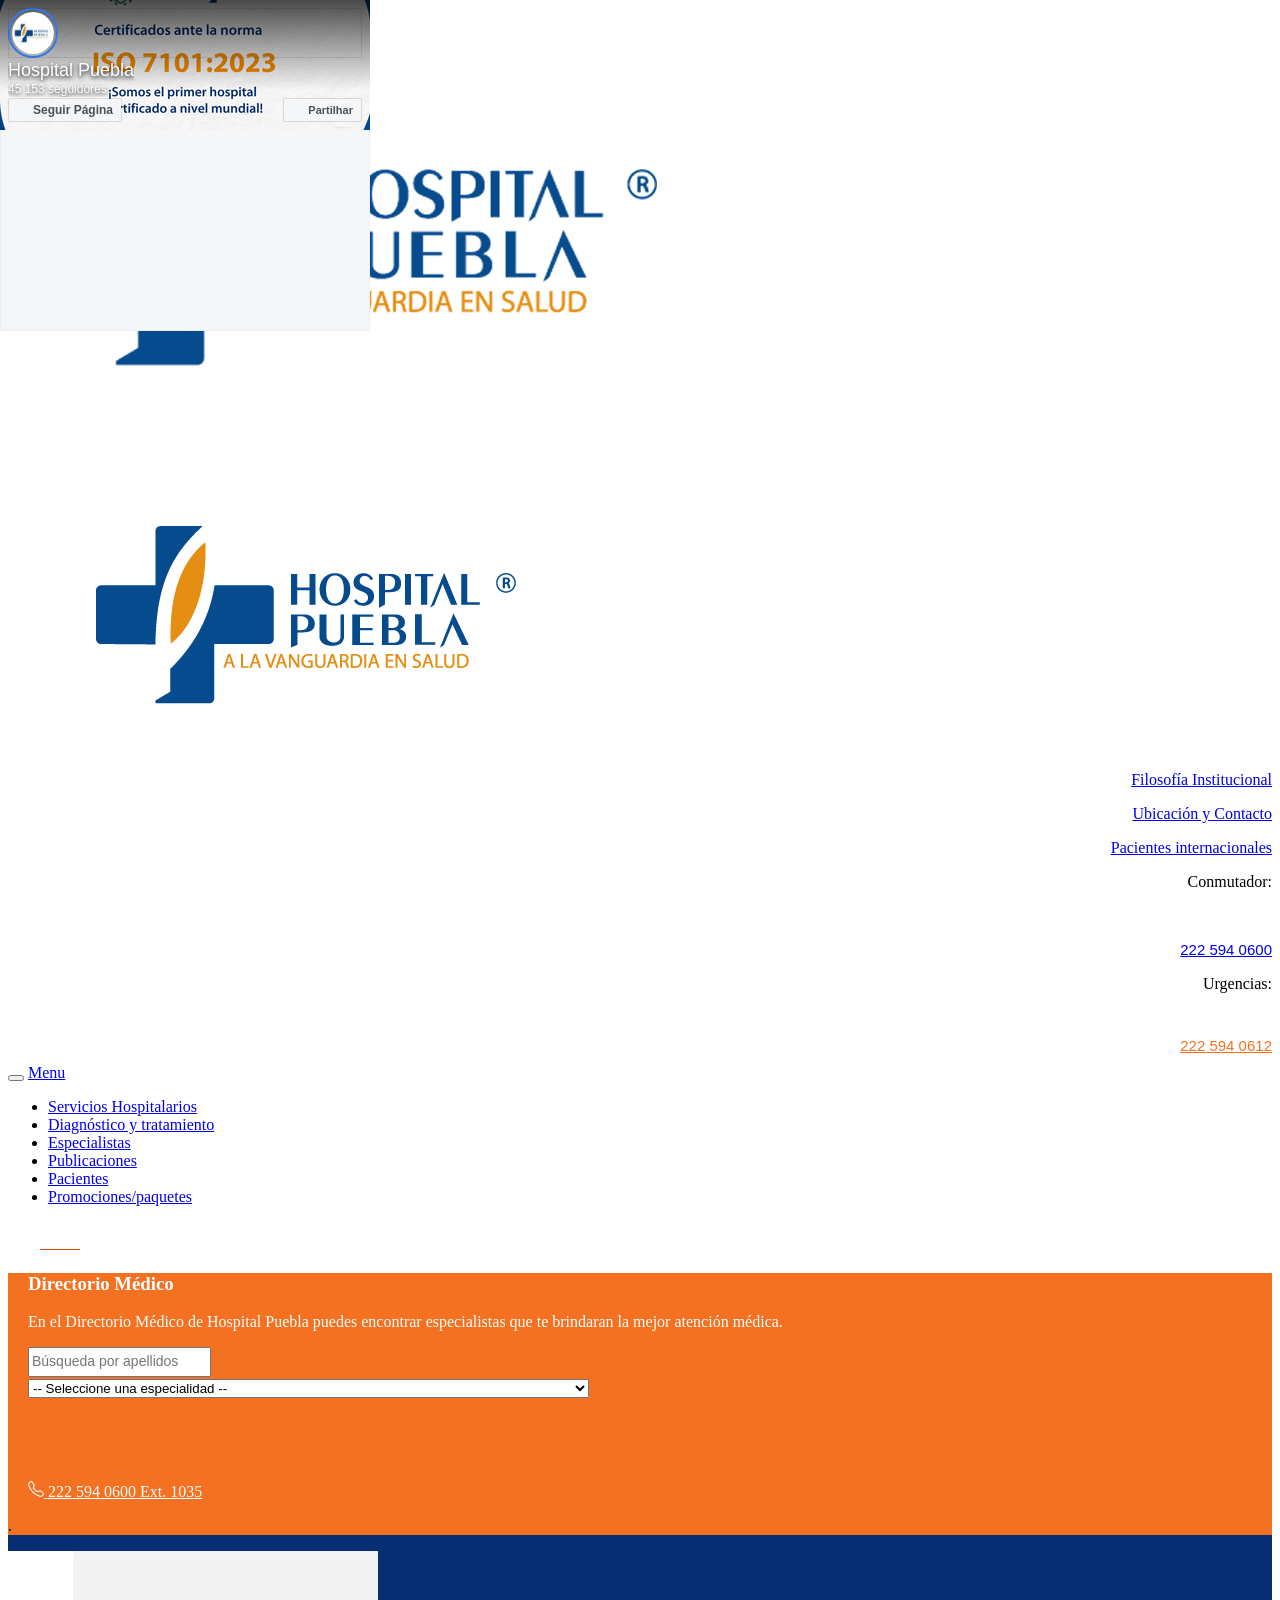
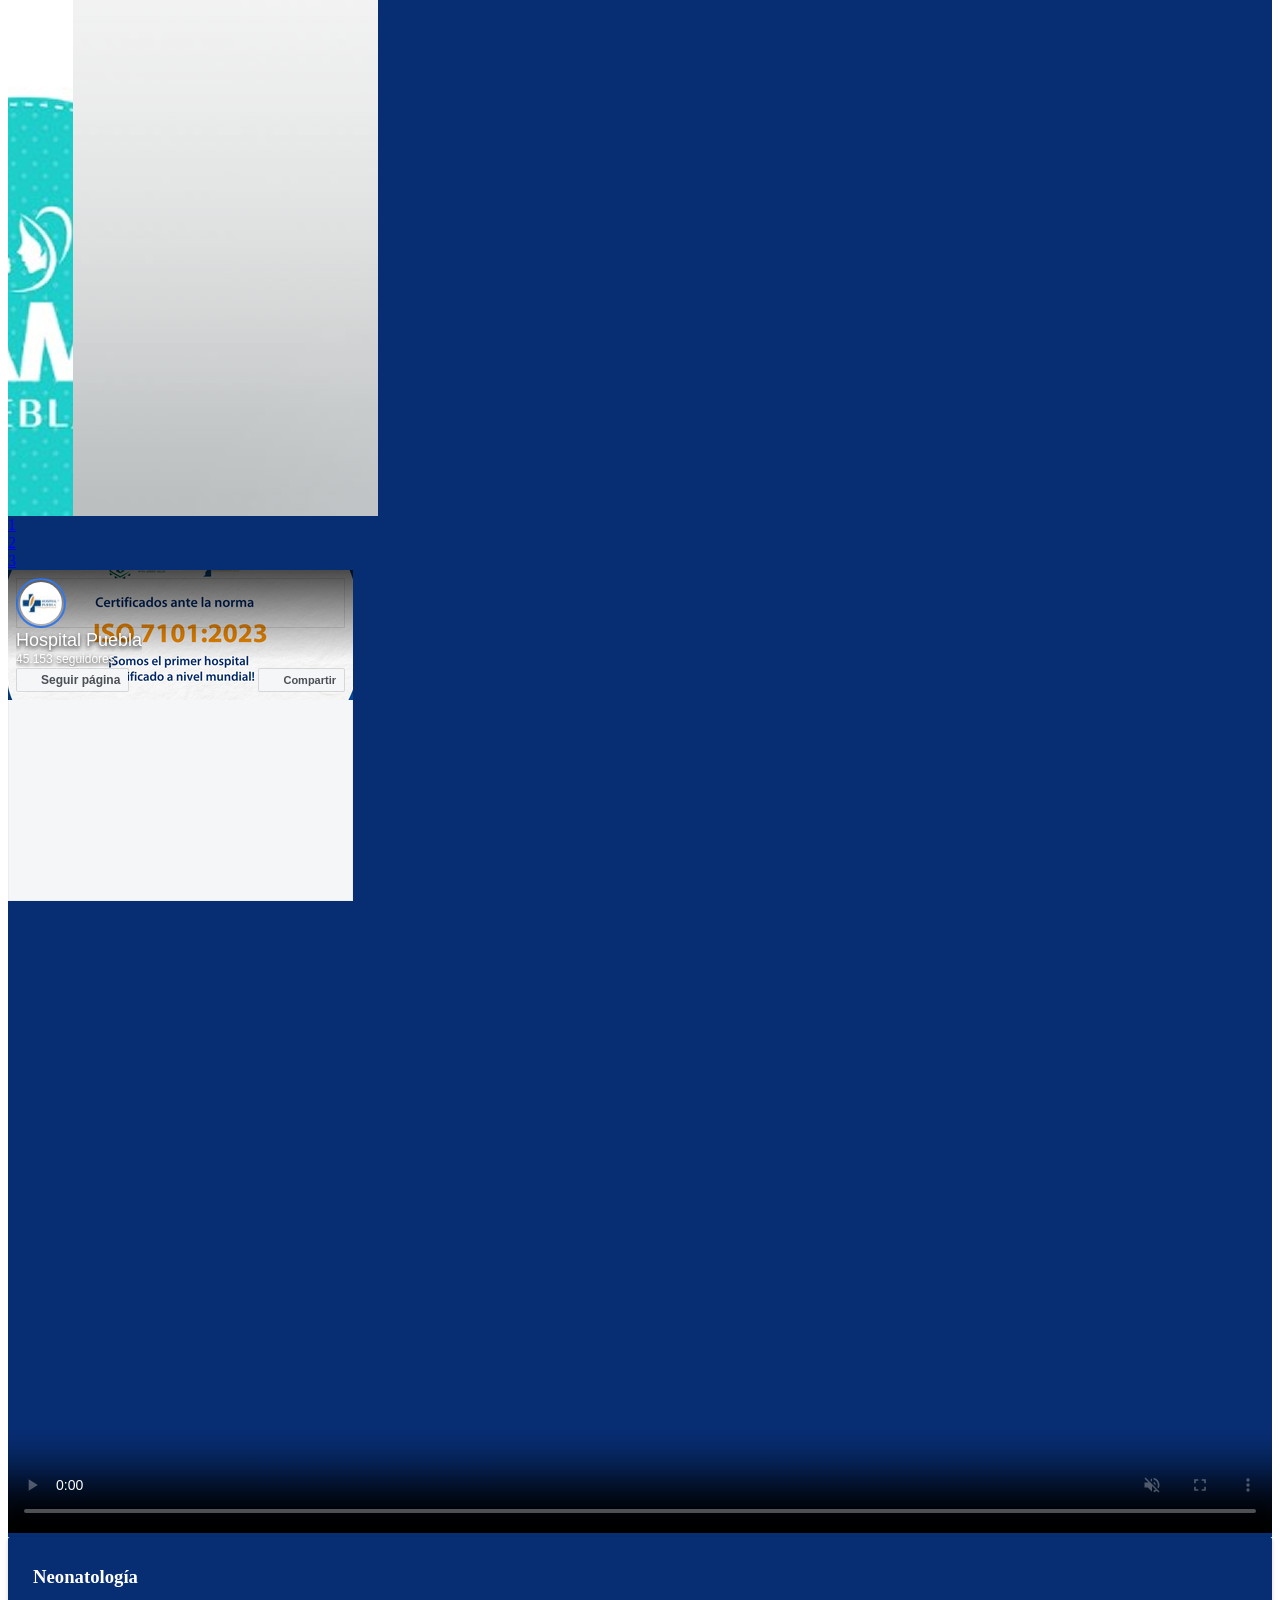
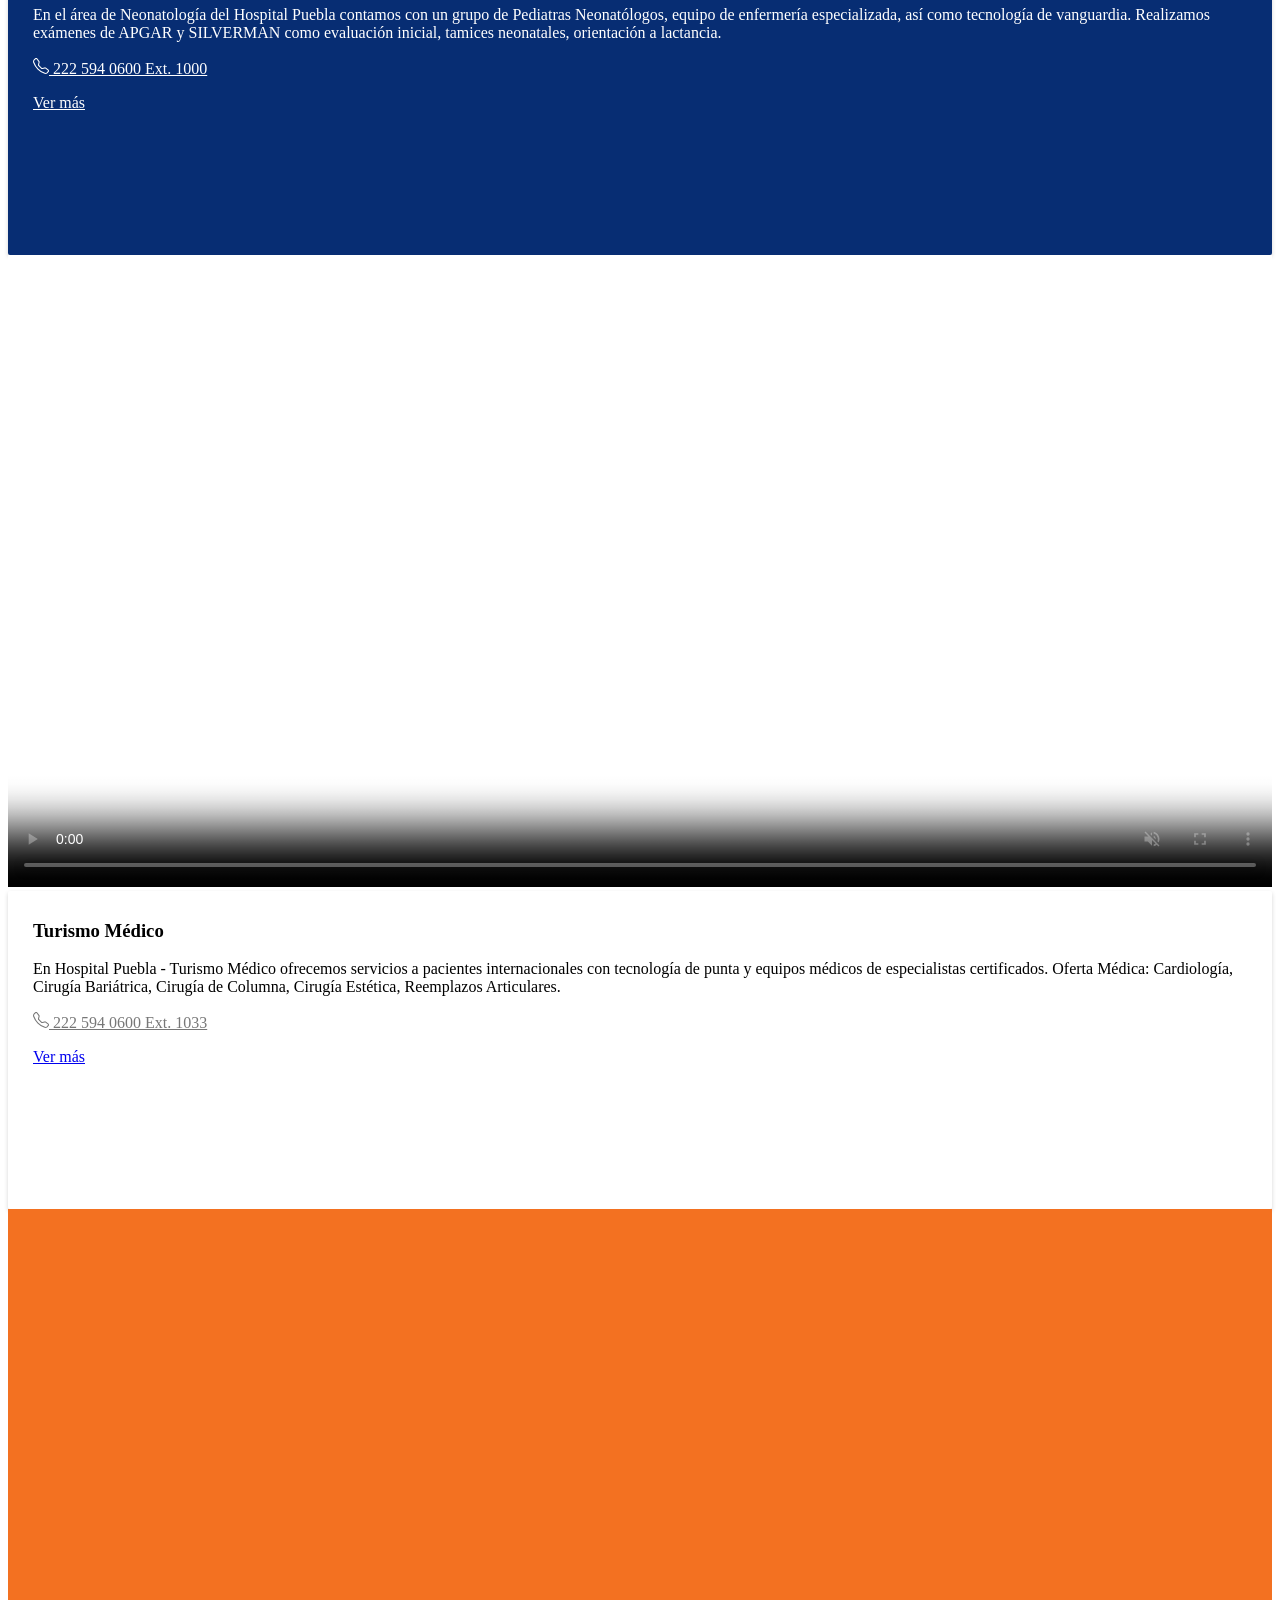
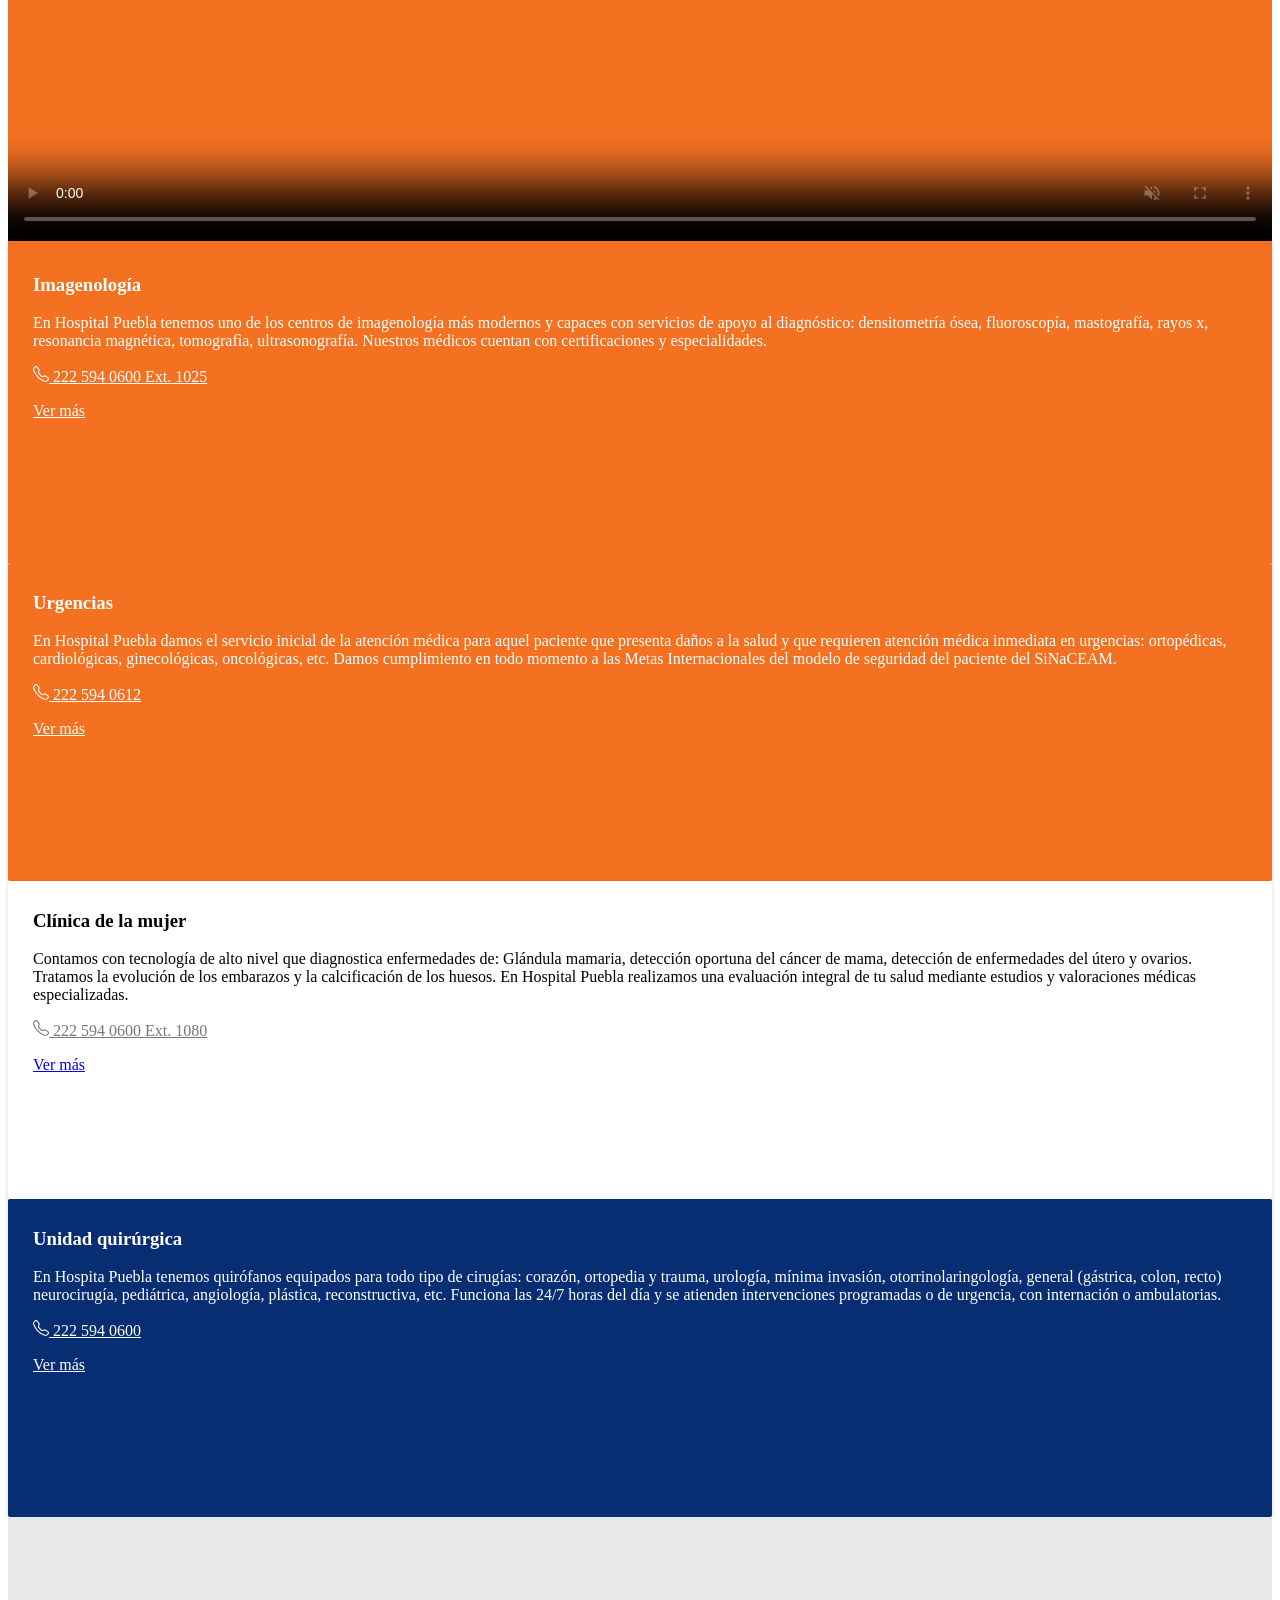
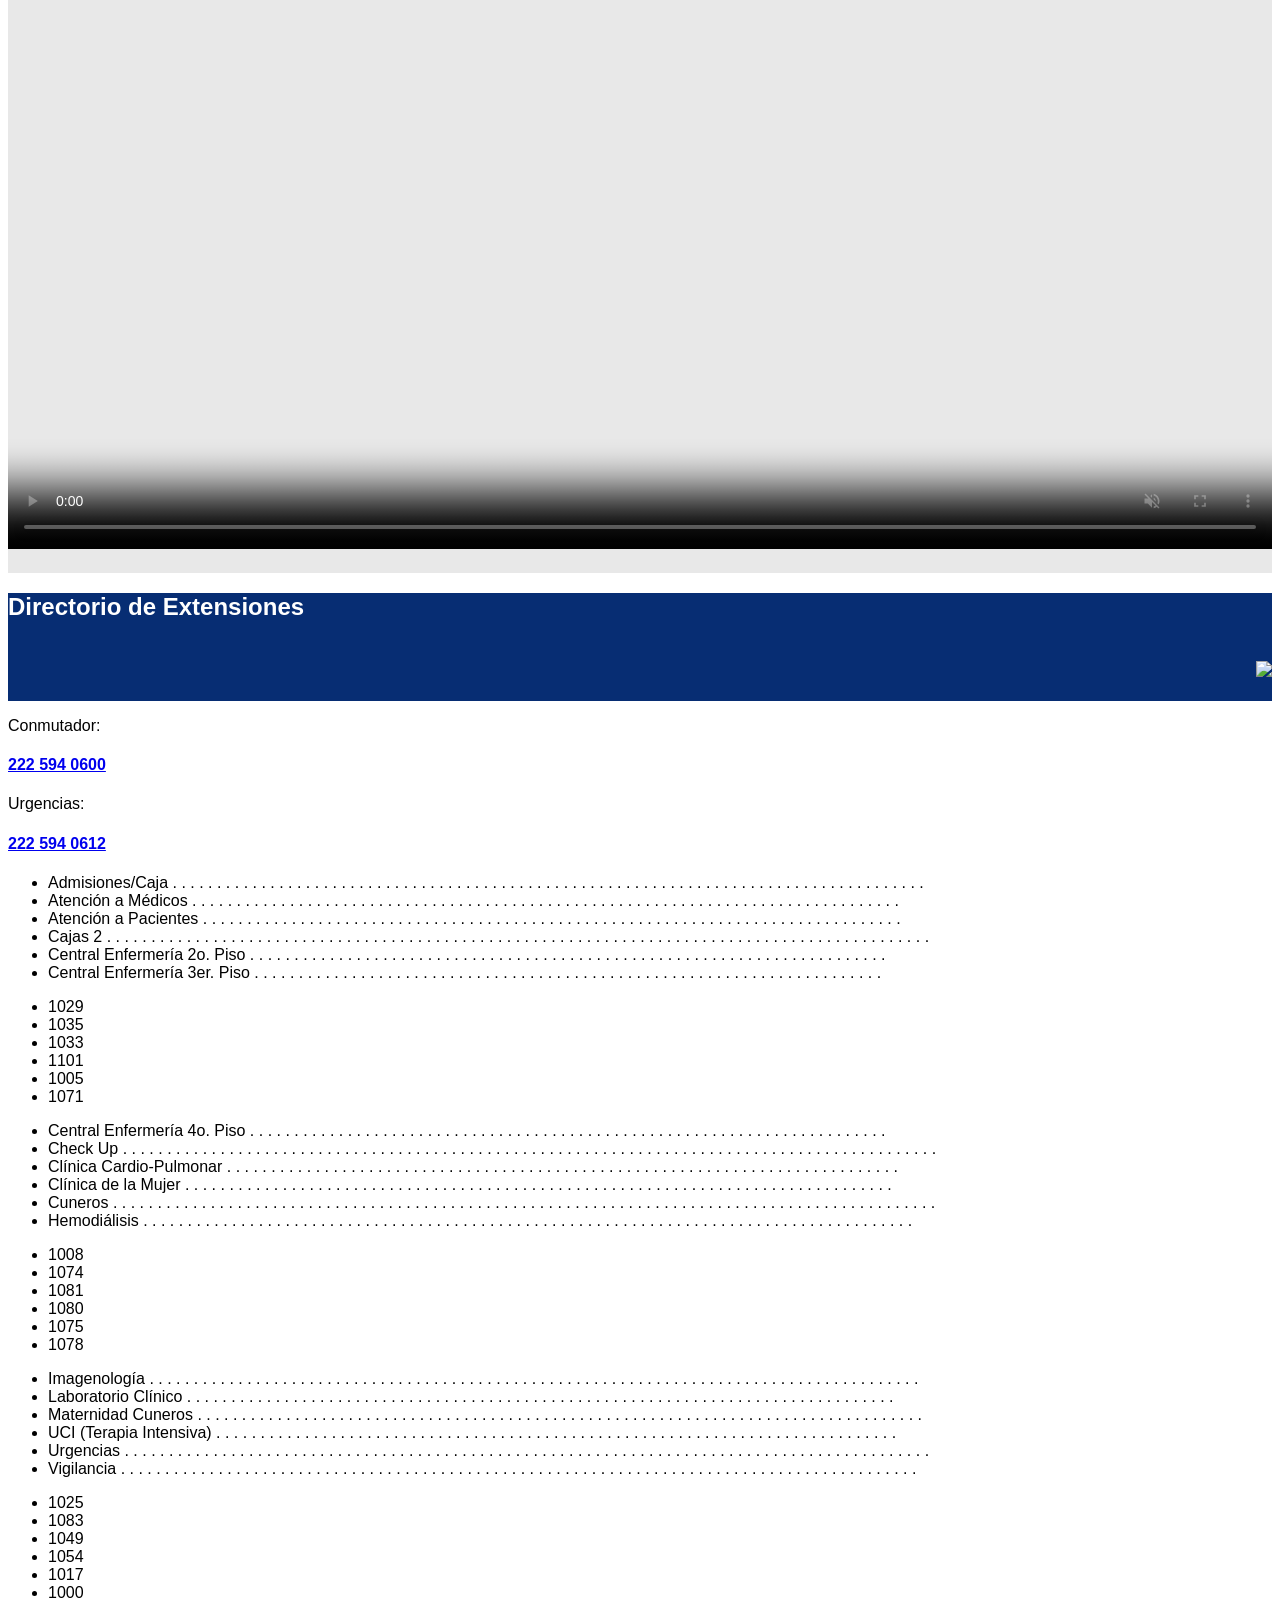
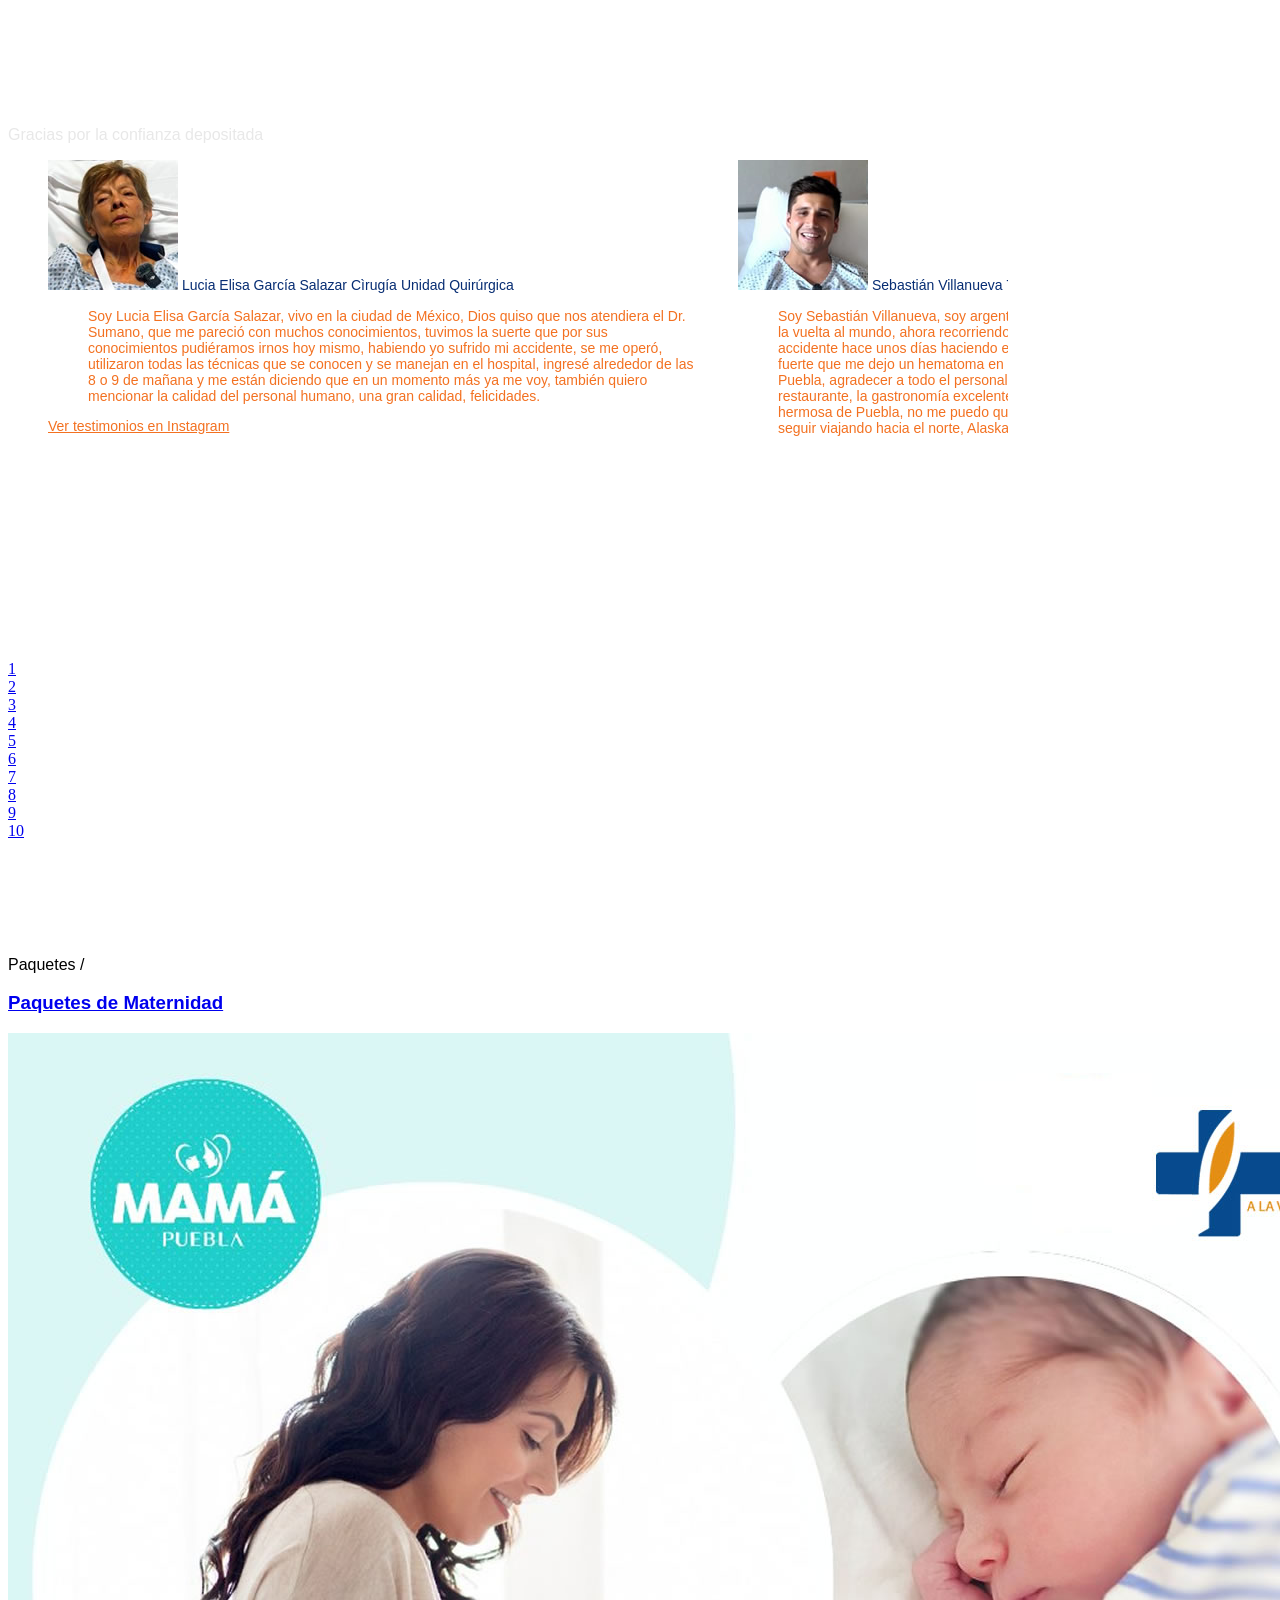
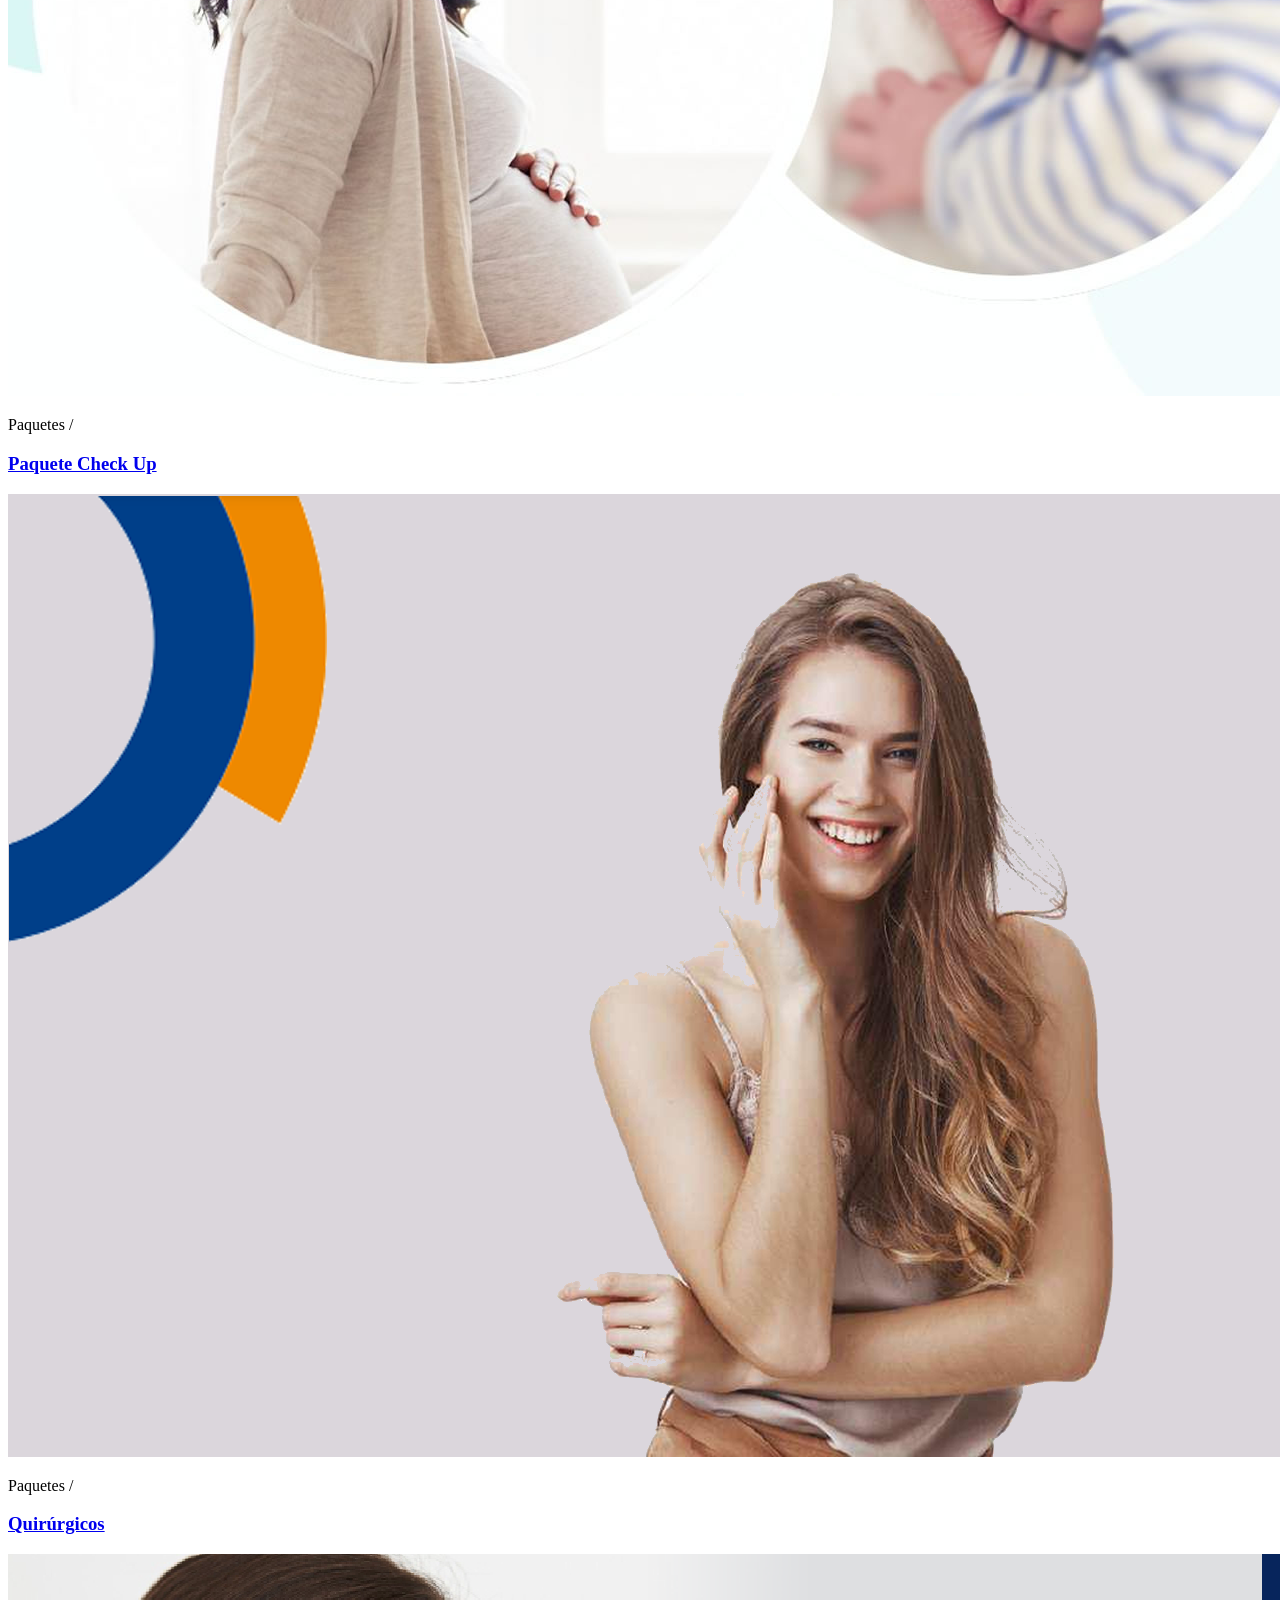
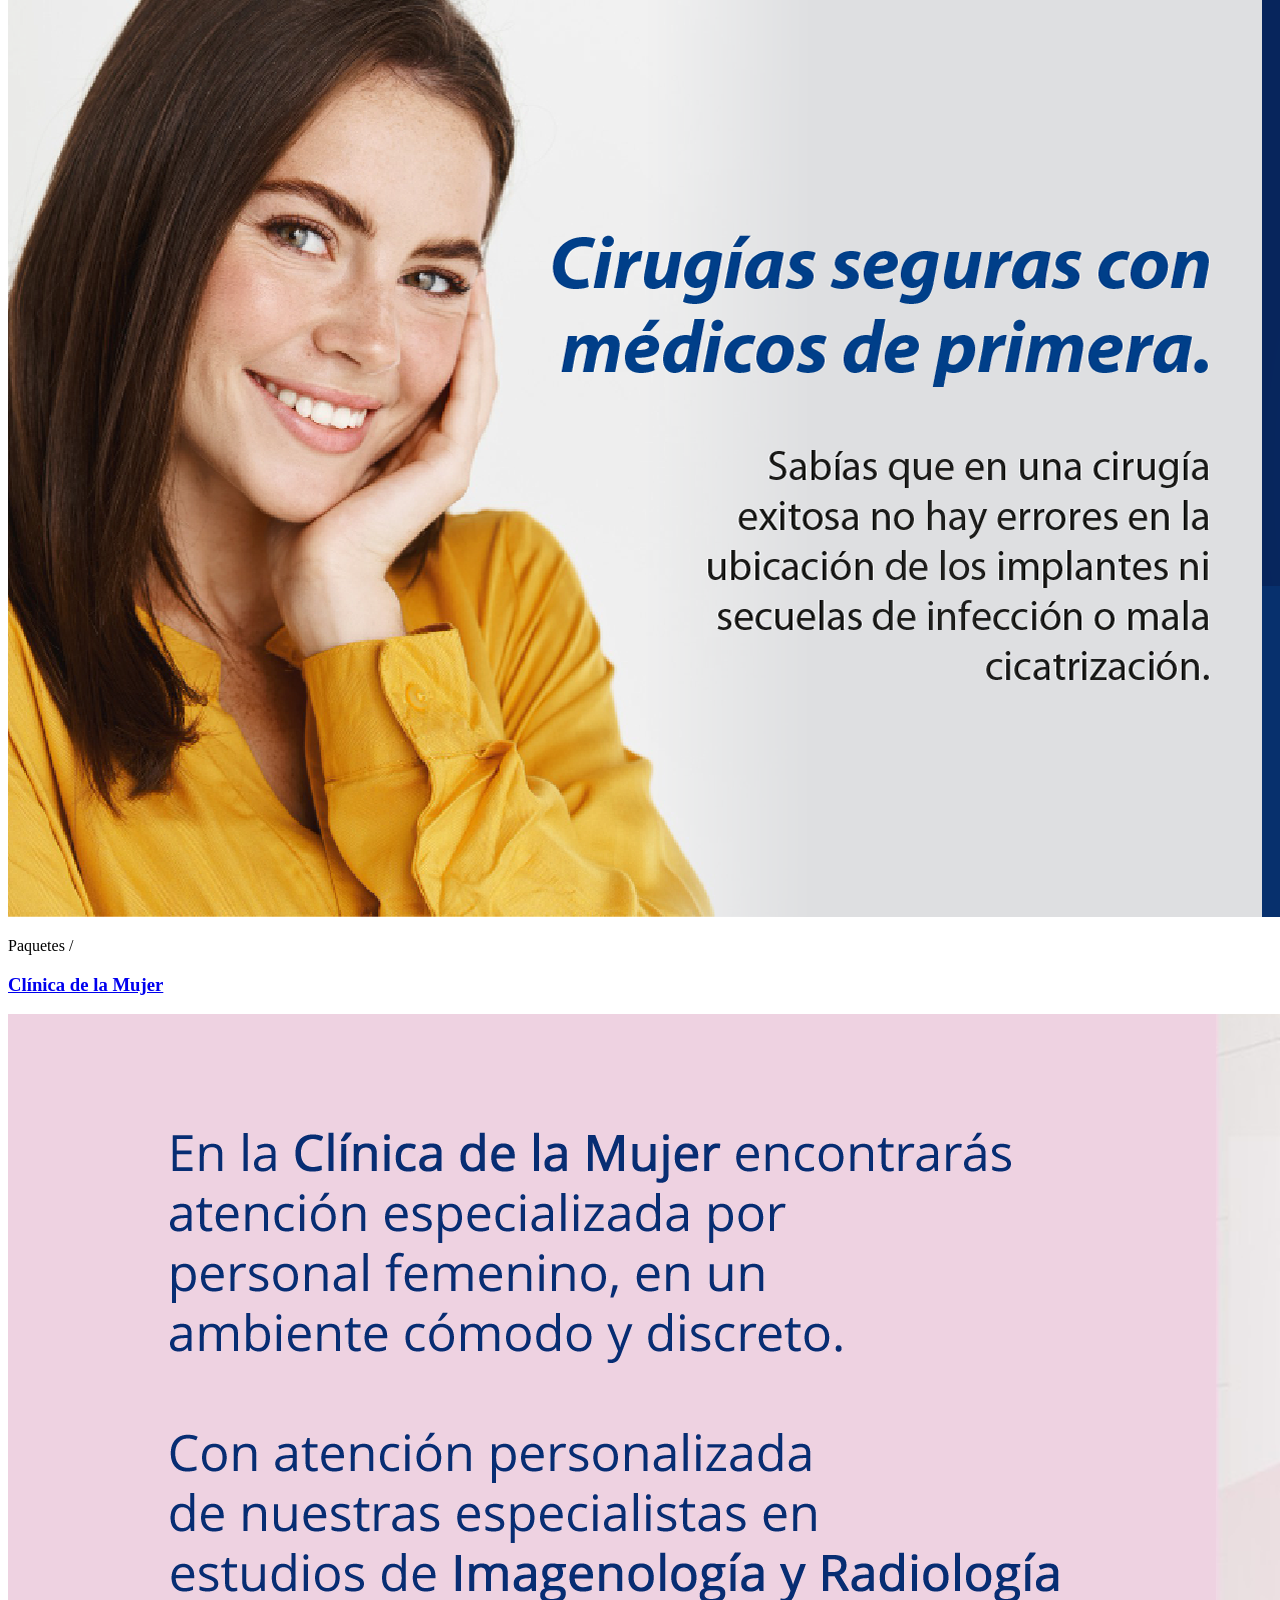
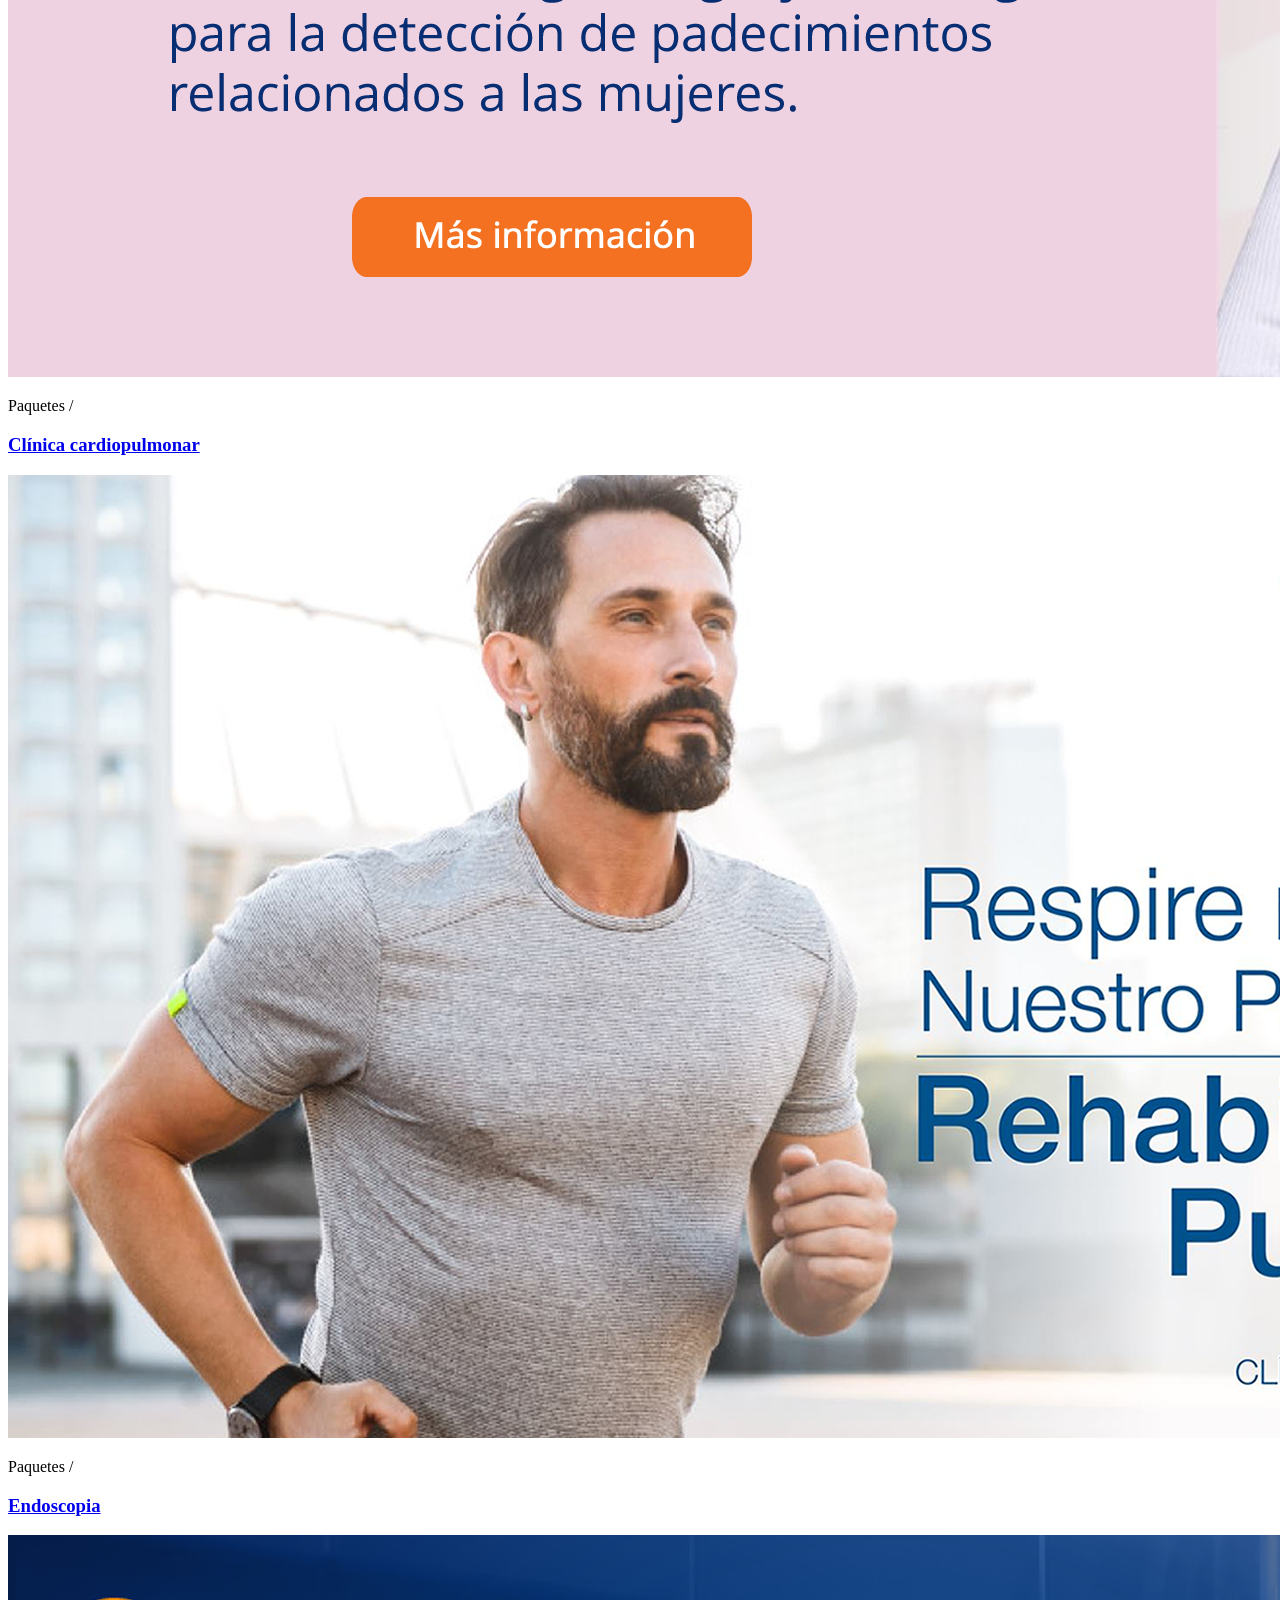
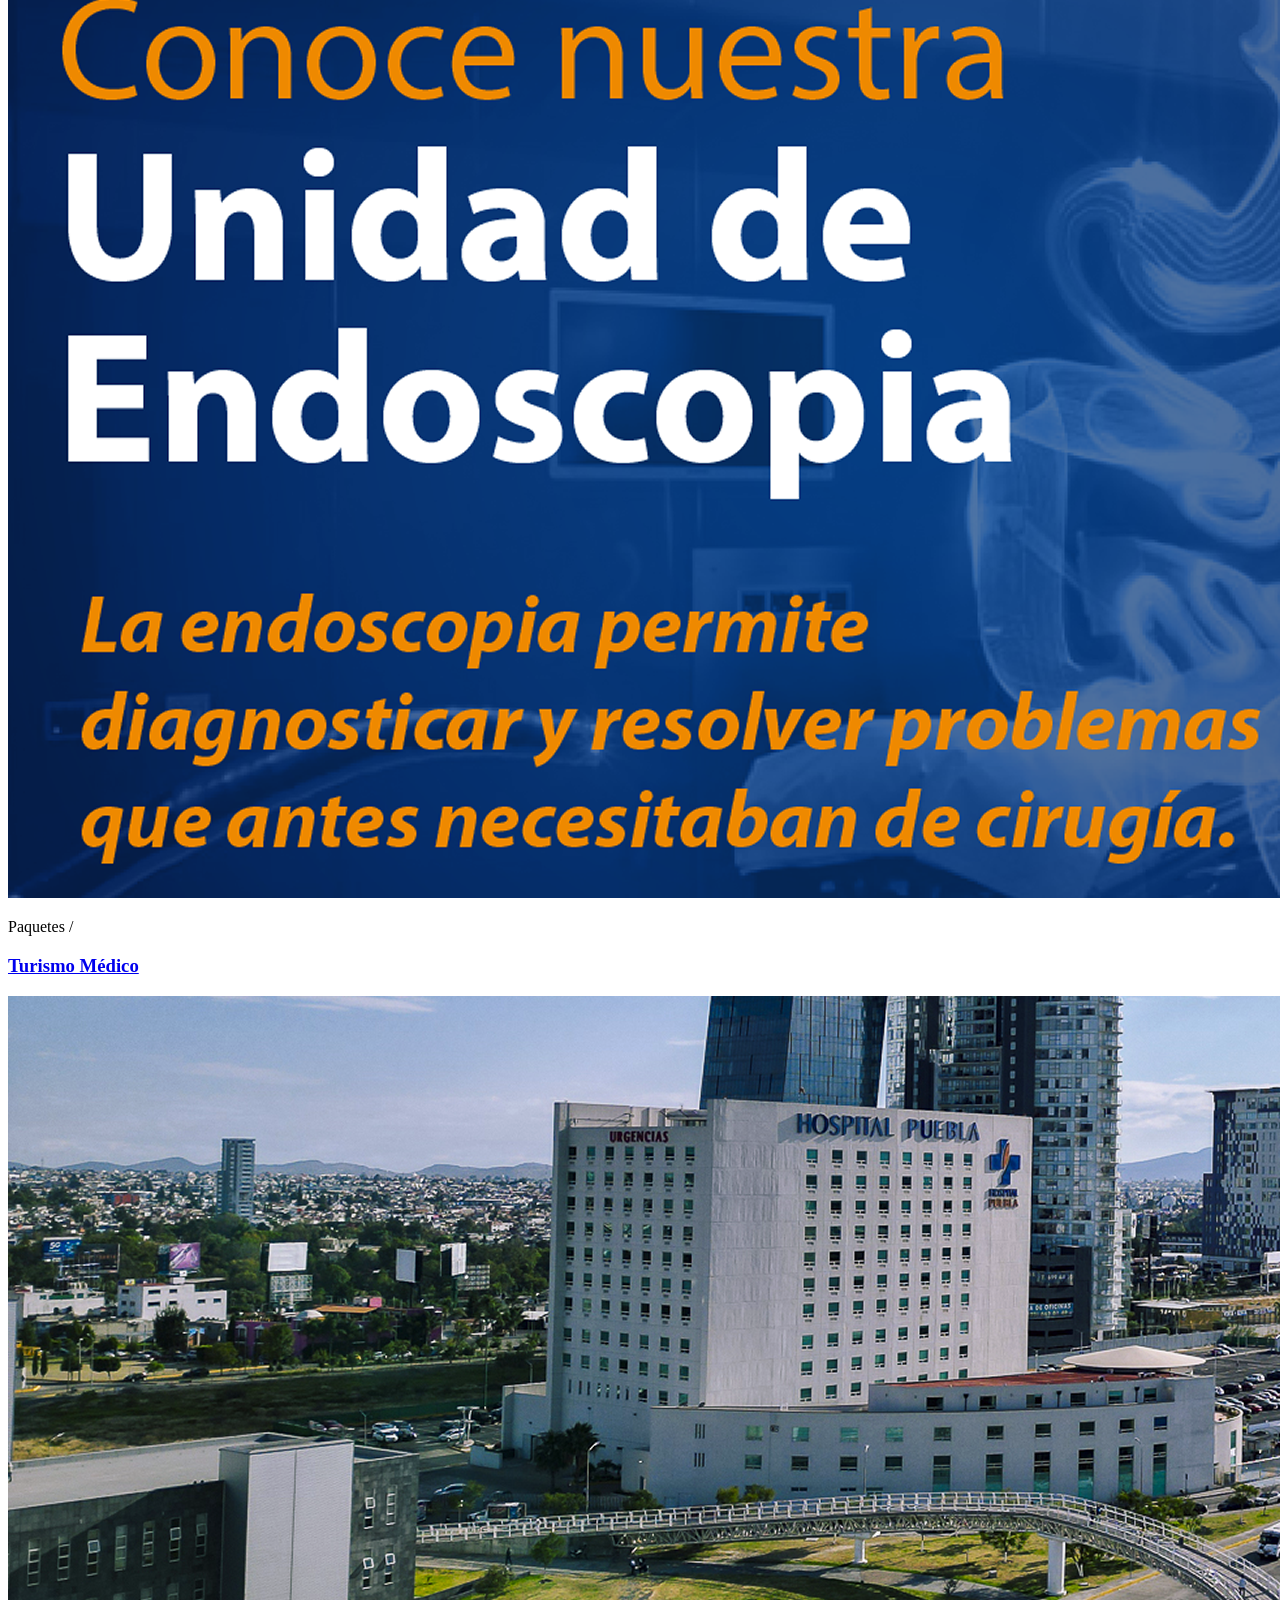
==== index.html @ 160c7dd6 "Improvement at index.html" ====
<!DOCTYPE html>
<!-- saved from url=(0034)https://www.hospitalpuebla.com.mx/ -->
<html lang="en"
	class=" js cssanimations csstransforms csstransforms3d csstransitions ua-windows_nt ua-windows_nt-10 ua-windows_nt-10-0 ua-chrome ua-chrome-141 ua-chrome-141-0 ua-chrome-141-0-0 ua-chrome-141-0-0-0 ua-desktop ua-desktop-windows ua-webkit ua-webkit-537 ua-webkit-537-36 js">

<head>
	<meta http-equiv="Content-Type" content="text/html; charset=UTF-8">
	<meta name="viewport" content="width=device-width, initial-scale=1">
	<title>Hospital Puebla - Atención Médica de Alta Especialidad en Puebla ::</title>
	<meta name="description"
		content="Somos un hospital de Alta Especialidad donde nuestro personal, infraestructura, equipamiento y procesos estàn alineados en el comprpomiso con la calidad, seguridad y derechos del paciente.">
	<meta name="keywords"
		content="hospital en México, mejores hospitales en México, hospital privado en puebla, urgencias 24/7, mejor hospital en puebla, atención médica especializada, hospital en puebla, servicios hospitalarios, servicios de diagnóstico, hospital puebla, parto, cesárea, parto humanizado, cardiología, oncología, pediatría, ginecología y obstetricia, traumatología, neurología, cirugía plástica, oftalmología, dermatología, odontología, chequeo anual, tomografía, resonancia magnética">
	<meta name="revisit-after" content="15 days">
	<meta name="GOOGLEBOT" content="index follow">
	<meta name="audience" content="all">
	<meta name="robots" content="all">
	<meta name="Spiders" content="all">
	<meta name="distribution" content="Global">
	<meta name="rating" content="General">
	<meta property="og:title" content="Hospital Puebla Vanguardia en salud">
	<meta property="og:description" content="El mejor Hospital Privado del centro del País">
	<meta property="og:url" content="https://www.hospitalpuebla.com.mx">
	<meta property="og:image" content="https://www.hospitalpuebla.com.mx/logo_hospitalpuebla.jpg">
	<meta property="og:image:type" content="image/png">
	<meta property="og:image:width" content="400">
	<meta property="og:image:height" content="400">


	<link rel="shortcut icon" type="image/x-icon" href="https://www.hospitalpuebla.com.mx/favicon.png">

	<link rel="preload" href="https://www.hospitalpuebla.com.mx/css/master.css" as="style">
	<link rel="stylesheet" href="https://www.hospitalpuebla.com.mx/css/master.css"
		onerror="this.onerror=null;this.href='./hospital_files/master.css';">

	<link rel="preload" href="https://www.hospitalpuebla.com.mx/css/theme.css" as="style">
	<link rel="stylesheet" href="https://www.hospitalpuebla.com.mx/css/theme.css"
		onerror="this.onerror=null;this.href='./hospital_files/theme.css';">

	<link rel="preload" href="https://www.hospitalpuebla.com.mx/css/iview.css" as="style">
	<link rel="stylesheet" href="https://www.hospitalpuebla.com.mx/css/iview.css"
		onerror="this.onerror=null;this.href='./hospital_files/iview.css';">

	<link rel="preload" href="https://www.hospitalpuebla.com.mx/css/style.css" as="style">
	<link rel="stylesheet" href="https://www.hospitalpuebla.com.mx/css/style.css"
		onerror="this.onerror=null;this.href='./hospital_files/style.css';">

	<link rel="preload" href="https://www.hospitalpuebla.com.mx/css/style_common.css" as="style">
	<link rel="stylesheet" href="https://www.hospitalpuebla.com.mx/css/style_common.css"
		onerror="this.onerror=null;this.href='./hospital_files/style_common.css';">

	<link rel="preload" href="https://www.hospitalpuebla.com.mx/css/style10.css" as="style">
	<link rel="stylesheet" href="https://www.hospitalpuebla.com.mx/css/style10.css"
		onerror="this.onerror=null;this.href='./hospital_files/style10.css';">

	<link rel="preload" href="https://www.hospitalpuebla.com.mx/css/popup-maternidad.css" as="style">
	<link rel="stylesheet" href="https://www.hospitalpuebla.com.mx/css/popup-maternidad.css"
		onerror="this.onerror=null;this.href='./hospital_files/popup-maternidad.css';">

	<link rel="preload" href="https://www.hospitalpuebla.com.mx/css/medical.css" as="style">
	<link rel="stylesheet" href="https://www.hospitalpuebla.com.mx/css/medical.css"
		onerror="this.onerror=null;this.href='./hospital_files/medical.css';">

	<link rel="preload" href="https://www.hospitalpuebla.com.mx/css/theme-adicional.css" as="style">
	<link rel="stylesheet" href="https://www.hospitalpuebla.com.mx/css/theme-adicional.css"
		onerror="this.onerror=null;this.href='./hospital_files/theme-adicional.css';">


	<script src="./Hospital Puebla - Atención Médica de Alta Especialidad en Puebla ___files/sdk.js.transferir" async=""
		crossorigin="anonymous"></script>
	<script src="https://www.youtube.com/iframe_api"></script>
	<script
		src="./Hospital Puebla - Atención Médica de Alta Especialidad en Puebla ___files/froogaloop2.min.js.transferir"></script>
	<script type="text/javascript"
		src="./Hospital Puebla - Atención Médica de Alta Especialidad en Puebla ___files/jquery-1.11.1.min.js.transferir"></script>
	<script
		src="./Hospital Puebla - Atención Médica de Alta Especialidad en Puebla ___files/jquery-migrate-1.2.1.js.transferir"></script>
	<script
		src="./Hospital Puebla - Atención Médica de Alta Especialidad en Puebla ___files/jquery-ui.min.js.transferir"></script>
	<script
		src="./Hospital Puebla - Atención Médica de Alta Especialidad en Puebla ___files/bootstrap-3.1.1.min.js.transferir"></script>
	<script
		src="./Hospital Puebla - Atención Médica de Alta Especialidad en Puebla ___files/modernizr.custom.js.transferir"></script>

	<!--  Scripts para lightbox video-->
	<script type="text/javascript"
		src="./Hospital Puebla - Atención Médica de Alta Especialidad en Puebla ___files/html5lightbox.js.transferir"></script>
	<script type="text/javascript">

		function hola(v) {



			var idvideo = v;







			if (idvideo == 2) {



				document.getElementById('video').src = "https://www.youtube.com/embed/aubIc5Oj52Y";



				document.getElementById('video').longdesc = "Estas son las diferencias entre las vacunas Covid-19 más adelantadas. 1.- Pfizer y BioNTech: con tecnología ARN, esta vacuna enseñará a las células del cuerpo a producir proteínas similares al SARS-CoV-2 para generar anticuerpos. Tiene un 95% de eficacia y la dosis costará 20 dólares, sin embargo, su almacenamiento requerirá temperaturas de -70 grados. 2.- Moderna: también cuenta con tecnología ARN y su efectividad llega al 94.5%, costará 15 dólares en EE.UU y será más cara en el extranjero. Su almacenamiento se logra a -20 grados. 3.- AstraZeneca y Oxford: La de AstraZeneca induce a las células a crear una proteína del coronavirus. Se hizo modificando un virus del chimpancé y tiene un promedio de eficacia del 70%. Es una de las más baratas ya que cada dosis costará 4 dólares. 4.- Sputnik V: La vacuna rusa funciona de forma similar a la inglesa. Su eficacia es de 91.4%. Esta vacuna costará menos de 20 dólares. Su almacenamiento se logrará a la temperatura normal de un refrigerador. Estudio comparativo entre las vacunas Covid-19. Hospital Puebla."



			} else {



				if (idvideo == 3) {



					document.getElementById('video').src = "https://www.youtube.com/embed/tUi5VDizswg";



					document.getElementById('video').longdesc = "Dia del medico 2021";



				} else {



					if (idvideo == 4) {



						document.getElementById('video').src = "https://hospitalpuebla.online/seccion_videos/Video_HPuebla_2021.mp4";



						document.getElementById('video').longdesc = "Certificaciones Hospital Puebla";



					} else {



						if (idvideo == 5) {



							https://youtu.be/pi630T52TBw



							document.getElementById('video').src = "https://www.youtube.com/embed/pi630T52TBw";



							document.getElementById('video').longdesc = "Nunca ha sido tan fàcil cuidar lo que más amas";



						} else {



							if (idvideo == 6) {



								document.getElementById('video').src = "https://hospitalpuebla.com.mx/img/index/slides2022/HospitalPuebla_FelizNavidad.mp4";



								document.getElementById('video').longdesc = "Feliz Navidad";



							} else {



								document.getElementById('video').src = "https://www.youtube.com/embed/vTrusQfbc6I";



								document.getElementById('video').longdesc = "Video institucional";



							}



						}



					}



				}



			}



			window.scrollTo({ top: 0, behavior: 'smooth' });



			$('#fondo').fadeIn('slow');











			$('#popup').fadeIn('slow');











			$('.popup-overlay').fadeIn('slow');











			$('.popup-overlay').height($(window).height());



			// var caracteristicas = "height=700,width=800,scrollTo,resizable=1,scrollbars=1,location=0";







			//	nueva=window.open(this.href, 'Popup', caracteristicas);











		};











		$(document).ready(function () {











			$('#open').click(function () {















				$('#popup').fadeIn('slow');















				$('.popup-overlay').fadeIn('slow');















				$('.popup-overlay').height($(window).height());















				return false;







			});































			$('#close').click(function () {











				// $('#video')[0].src += "&autoplay=0";















				$('#popup').fadeOut('slow');















				$('.popup-overlay').fadeOut('slow');











				return false;















			});















		});



	</script>











<script type="text/javascript">
    // Seleciona o elemento de vídeo, se existir
    var myVid = document.getElementById("video");
    if (myVid) {
        myVid.muted = true;
        myVid.autoplay = false;
    }

    // Função para abrir uma nova janela
    function MM_openBrWindow(theURL, winName, features) { //v2.0
        window.open(theURL, winName, features);
    }
</script>



	<script async="" defer="" crossorigin="anonymous"
		src="./Hospital Puebla - Atención Médica de Alta Especialidad en Puebla ___files/sdk(1).js.transferir"></script>







	<!-- esto es para el buscador de doctores //-->



	<style>
		#country-list {
			float: left;
			list-style: none;
			margin-top: -3px;
			padding: 0;
			width: 320px;
			position: relative;
			font-family: Source Sans Pro, sans-serif;
		}



		#country-list li {
			padding: 10px;
			background: #072d73;
			border-bottom: #e8e8e8 1px solid;
			color: #FFFFFF
		}



		#country-list li:hover {
			background: #f37121;
			cursor: pointer;
			color: #FFFFFF
		}















		.divservicioindex {



			padding: 10px !important;
			background-color: #FFFFFF;
			border: 0;



			border-radius: 2px;



			box-shadow: 0 2px 4px rgb(0 0 0 / 17%);



			-webkit-box-shadow: 0 2px 4px rgb(0 0 0 / 17%);



			-moz-box-shadow: 0 2px 4px rgba(0, 0, 0, .17);



			padding-left: 25px !important;



			padding-right: 25px !important;



			min-height: 298px !important;







		}







		.divservicioindex2 {



			background-color: #FFFFFF;
			border: 0;



			/*padding-bottom: 10px;*/







			border-radius: 2px;



			box-shadow: 0 2px 4px rgb(0 0 0 / 17%);



			-webkit-box-shadow: 0 2px 4px rgb(0 0 0 / 17%);



			-moz-box-shadow: 0 2px 4px rgba(0, 0, 0, .17);



			/*padding-left:25px !important;



	padding-right:25px !important;*/



			min-height: 298px !important;



		}
	</style>







	<style>
		.map-responsive {







			overflow: hidden;







			padding-bottom: 56.25%;







			position: relative;







			height: 0;







		}







		.map-responsive iframe {







			left: 0;







			top: 0;







			height: 100%;







			width: 100%;







			position: absolute;







		}







		/* Para tener un ancho máximo debemos de establecer el width del DIV.delimitador */



		.delimitador {



			width: 560px;



			margin: auto;



		}



		/* El contenedor con el padding-top crea el tamaño del vídeo */



		.contenedor {



			height: 0px;



			width: 100%;



			max-width: 560px;
			/* Así establecemos el ancho máximo (si lo queremos) */



			padding-top: 56.25%;
			/* Relación: 16/9 = 56.25% */



			position: relative;



		}



		/* El iframe se adapta al tamaño del contenedor */



		iframe {



			position: absolute;



			height: 100%;



			width: 100%;



			top: 0px;



			left: 0px;



		}
	</style>



	<script>



		<!-- esto es para el buscador de doctores
		
		
		
		$(document).ready(function(){
		
		
		
			$("#search1-box").keyup(function(){
		
		
		
				$.ajax({
		
		
		
				type: "POST",
		
		
		
				url: "p_sugiere_doctor_v2023.php",
		
		
		
				data:'keyword='+$(this).val(),
		
		
		
				beforeSend: function(){
		
		
		
					$("#search1-box").css("background","#FFF url(LoaderIcon.gif) no-repeat 165px");
		
		
		
				},
		
		
		
				success: function(data){
		
		
		
					$("#suggesstion-box").show();
		
		
		
					$("#suggesstion-box").html(data);
		
		
		
					$("#search1-box").css("background","#FFF");
		
		
		
				}
		
		
		
				});
		
		
		
			});
		
		
		
			
		
		
		
				$("#search2-box").keyup(function(){
		
		
		
				$.ajax({
		
		
		
				type: "POST",
		
		
		
				url: "p_sugiere_doctor_apellido_v2023.php",
		
		
		
				data:'keyword='+$(this).val(),
		
		
		
				beforeSend: function(){
		
		
		
					$("#search-box2").css("background","#FFF url(LoaderIcon.gif) no-repeat 165px");
		
		
		
				},
		
		
		
				success: function(data){
		
		
		
					$("#suggesstion-box2").show();
		
		
		
					$("#suggesstion-box2").html(data);
		
		
		
					$("#search-box2").css("background","#FFF");
		
		
		
				}
		
		
		
				});
		
		
		
			});
		
		
		
		});
		
		
		
		
		
		
		
		function selectDr(palabra,desc_espe) {
		
		
		
		document.getElementById("letra2").value = desc_espe;
		
		
		
		document.getElementById("letra").value = desc_espe;
		
		
		
		this.formulario_busqueda.submit()
		
		
		
		}
		
		
		
		
		
		
		
		function selectDr2(palabra,desc_espe) {
		
		
		
		document.getElementById("letra10").value = desc_espe;
		
		
		
		
		
		
		
		this.formulario_busqueda_apellido.submit()
		
		
		
		}
		
		
		
		// hasta aqui-->



	</script>



	<script
		src="./Hospital Puebla - Atención Médica de Alta Especialidad en Puebla ___files/bootstrap-select.js.transferir"></script>



	<link rel="stylesheet" type="text/css"
		href="./Hospital Puebla - Atención Médica de Alta Especialidad en Puebla ___files/bootstrap-select.css">























	<style>
		.fb_iframe_widget iframe {



			width: 100% !important;



			min-height: 597px !important
		}







		.fb-comments.fb_iframe_widget,



		.fb_iframe_widget span,



		.fb_iframe_widget span iframe,



		.fb-page {



			width: 100% !important;



		}
	</style>















	<link rel="stylesheet"
		href="./Hospital Puebla - Atención Médica de Alta Especialidad en Puebla ___files/responsiveslides.css">



	<!--//-->



	<link rel="stylesheet" href="./Hospital Puebla - Atención Médica de Alta Especialidad en Puebla ___files/demo.css">



	<script
		src="./Hospital Puebla - Atención Médica de Alta Especialidad en Puebla ___files/jquery.min.js.transferir"></script>







	<script
		src="./Hospital Puebla - Atención Médica de Alta Especialidad en Puebla ___files/responsiveslides.min.js.transferir"></script>



<script>
// You can also use "$(window).load(function() {"
$(function () {
    // Slideshow 4
    $("#slider4").responsiveSlides({
        auto: true,
        pager: false,
        nav: true,
        speed: 500,
        namespace: "callbacks",
        before: function () {
            $('.events').append("<li>before event fired.</li>");
        },
        after: function () {
            $('.events').append("<li>after event fired.</li>");
        }
    });
});

function MM_callJS(jsStr) { //v2.0
    return eval(jsStr);
}
</script>


	<link rel="stylesheet"
		href="./Hospital Puebla - Atención Médica de Alta Especialidad en Puebla ___files/fontello.css" type="text/css">
	<style type="text/css" data-fbcssmodules="css:fb.css.base css:fb.css.dialog css:fb.css.iframewidget">
		.fb_hidden {
			position: absolute;
			top: -10000px;
			z-index: 10001
		}

		.fb_reposition {
			overflow: hidden;
			position: relative
		}

		.fb_invisible {
			display: none
		}

		.fb_reset {
			background: none;
			border: 0px;
			border-spacing: 0;
			color: #000;
			cursor: auto;
			direction: ltr;
			font-family: lucida grande, tahoma, verdana, arial, sans-serif;
			font-size: 11px;
			font-style: normal;
			font-variant: normal;
			font-weight: 400;
			letter-spacing: normal;
			line-height: 1;
			margin: 0;
			overflow: visible;
			padding: 0;
			text-align: left;
			text-decoration: none;
			text-indent: 0;
			text-shadow: none;
			text-transform: none;
			visibility: visible;
			white-space: normal;
			word-spacing: normal
		}

		.fb_reset>div {
			overflow: hidden
		}

		@keyframes fb_transform {
			0% {
				opacity: 0;
				transform: scale(.95)
			}

			to {
				opacity: 1;
				transform: scale(1)
			}
		}

		.fb_animate {
			animation: fb_transform .3s forwards
		}

		.fb_hidden {
			position: absolute;
			top: -10000px;
			z-index: 10001
		}

		.fb_reposition {
			overflow: hidden;
			position: relative
		}

		.fb_invisible {
			display: none
		}

		.fb_reset {
			background: none;
			border: 0px;
			border-spacing: 0;
			color: #000;
			cursor: auto;
			direction: ltr;
			font-family: lucida grande, tahoma, verdana, arial, sans-serif;
			font-size: 11px;
			font-style: normal;
			font-variant: normal;
			font-weight: 400;
			letter-spacing: normal;
			line-height: 1;
			margin: 0;
			overflow: visible;
			padding: 0;
			text-align: left;
			text-decoration: none;
			text-indent: 0;
			text-shadow: none;
			text-transform: none;
			visibility: visible;
			white-space: normal;
			word-spacing: normal
		}

		.fb_reset>div {
			overflow: hidden
		}

		@keyframes fb_transform {
			0% {
				opacity: 0;
				transform: scale(.95)
			}

			to {
				opacity: 1;
				transform: scale(1)
			}
		}

		.fb_animate {
			animation: fb_transform .3s forwards
		}

		.fb_dialog {
			background: #525252b3;
			position: absolute;
			top: -10000px;
			z-index: 10001
		}

		.fb_dialog_advanced {
			border-radius: 8px;
			padding: 10px
		}

		.fb_dialog_content {
			background: #fff;
			color: #373737
		}

		.fb_dialog_close_icon {
			background: url(https://connect.facebook.net/rsrc.php/v4/yq/r/IE9JII6Z1Ys.png) no-repeat scroll 0 0 transparent;
			cursor: pointer;
			display: block;
			height: 15px;
			position: absolute;
			right: 18px;
			top: 17px;
			width: 15px
		}

		.fb_dialog_mobile .fb_dialog_close_icon {
			left: 5px;
			right: auto;
			top: 5px
		}

		.fb_dialog_padding {
			background-color: transparent;
			position: absolute;
			width: 1px;
			z-index: -1
		}

		.fb_dialog_close_icon:hover {
			background: url(https://connect.facebook.net/rsrc.php/v4/yq/r/IE9JII6Z1Ys.png) no-repeat scroll 0 -15px transparent
		}

		.fb_dialog_close_icon:active {
			background: url(https://connect.facebook.net/rsrc.php/v4/yq/r/IE9JII6Z1Ys.png) no-repeat scroll 0 -30px transparent
		}

		.fb_dialog_iframe {
			line-height: 0
		}

		.fb_dialog_content .dialog_title {
			background: #6d84b4;
			border: 1px solid #365899;
			color: #fff;
			font-size: 14px;
			font-weight: 700;
			margin: 0
		}

		.fb_dialog_content .dialog_title>span {
			background: url(https://connect.facebook.net/rsrc.php/v4/yd/r/Cou7n-nqK52.gif) no-repeat 5px 50%;
			float: left;
			padding: 5px 0 7px 26px
		}

		body.fb_hidden {
			height: 100%;
			left: 0;
			margin: 0;
			overflow: visible;
			position: absolute;
			top: -10000px;
			transform: none;
			width: 100%
		}

		.fb_dialog.fb_dialog_mobile.loading {
			background: url(https://connect.facebook.net/rsrc.php/v4/ya/r/3rhSv5V8j3o.gif) #fff no-repeat 50% 50%;
			min-height: 100%;
			min-width: 100%;
			overflow: hidden;
			position: absolute;
			top: 0;
			z-index: 10001
		}

		.fb_dialog.fb_dialog_mobile.loading.centered {
			background: none;
			height: auto;
			min-height: initial;
			min-width: initial;
			width: auto
		}

		.fb_dialog.fb_dialog_mobile.loading.centered #fb_dialog_loader_spinner {
			width: 100%
		}

		.fb_dialog.fb_dialog_mobile.loading.centered .fb_dialog_content {
			background: none
		}

		.loading.centered #fb_dialog_loader_close {
			clear: both;
			color: #fff;
			display: block;
			font-size: 18px;
			padding-top: 20px
		}

		#fb-root #fb_dialog_ipad_overlay {
			background: #0006;
			inset: 0;
			min-height: 100%;
			position: absolute;
			width: 100%;
			z-index: 10000
		}

		#fb-root #fb_dialog_ipad_overlay.hidden {
			display: none
		}

		.fb_dialog.fb_dialog_mobile.loading iframe {
			visibility: hidden
		}

		.fb_dialog_mobile .fb_dialog_iframe {
			position: sticky;
			top: 0
		}

		.fb_dialog_content .dialog_header {
			background: linear-gradient(from(#738aba), to(#2c4987));
			border-bottom: 1px solid;
			border-color: #043b87;
			box-shadow: #fff 0 1px 1px -1px inset;
			color: #fff;
			font: 700 14px Helvetica, sans-serif;
			text-overflow: ellipsis;
			text-shadow: rgba(0, 30, 84, .296875) 0px -1px 0px;
			vertical-align: middle;
			white-space: nowrap
		}

		.fb_dialog_content .dialog_header table {
			height: 43px;
			width: 100%
		}

		.fb_dialog_content .dialog_header td.header_left {
			font-size: 12px;
			padding-left: 5px;
			vertical-align: middle;
			width: 60px
		}

		.fb_dialog_content .dialog_header td.header_right {
			font-size: 12px;
			padding-right: 5px;
			vertical-align: middle;
			width: 60px
		}

		.fb_dialog_content .touchable_button {
			background: linear-gradient(from(#4267B2), to(#2a4887));
			background-clip: padding-box;
			border: 1px solid #29487d;
			border-radius: 3px;
			display: inline-block;
			line-height: 18px;
			margin-top: 3px;
			max-width: 85px;
			padding: 4px 12px;
			position: relative
		}

		.fb_dialog_content .dialog_header .touchable_button input {
			background: none;
			border: none;
			color: #fff;
			font: 700 12px Helvetica, sans-serif;
			margin: 2px -12px;
			padding: 2px 6px 3px;
			text-shadow: rgba(0, 30, 84, .296875) 0px -1px 0px
		}

		.fb_dialog_content .dialog_header .header_center {
			color: #fff;
			font-size: 16px;
			font-weight: 700;
			line-height: 18px;
			text-align: center;
			vertical-align: middle
		}

		.fb_dialog_content .dialog_content {
			background: url(https://connect.facebook.net/rsrc.php/v4/y9/r/jKEcVPZFk-2.gif) no-repeat 50% 50%;
			border: 1px solid #4A4A4A;
			border-bottom: 0;
			border-top: 0;
			height: 150px
		}

		.fb_dialog_content .dialog_footer {
			background: #f5f6f7;
			border: 1px solid #4A4A4A;
			border-top-color: #ccc;
			height: 40px
		}

		#fb_dialog_loader_close {
			float: left
		}

		.fb_dialog.fb_dialog_mobile .fb_dialog_close_icon {
			visibility: hidden
		}

		#fb_dialog_loader_spinner {
			animation: rotateSpinner 1.2s linear infinite;
			background-color: transparent;
			background-image: url(https://connect.facebook.net/rsrc.php/v4/yD/r/t-wz8gw1xG1.png);
			background-position: 50% 50%;
			background-repeat: no-repeat;
			height: 24px;
			width: 24px
		}

		@keyframes rotateSpinner {
			0% {
				transform: rotate(0)
			}

			to {
				transform: rotate(360deg)
			}
		}

		.fb_iframe_widget {
			display: inline-block;
			position: relative
		}

		.fb_iframe_widget span {
			display: inline-block;
			position: relative;
			text-align: justify
		}

		.fb_iframe_widget iframe {
			position: absolute
		}

		.fb_iframe_widget_fluid_desktop,
		.fb_iframe_widget_fluid_desktop span,
		.fb_iframe_widget_fluid_desktop iframe {
			max-width: 100%
		}

		.fb_iframe_widget_fluid_desktop iframe {
			min-width: 220px;
			position: relative
		}

		.fb_iframe_widget_lift {
			z-index: 1
		}

		.fb_iframe_widget_fluid {
			display: inline
		}

		.fb_iframe_widget_fluid span {
			width: 100%
		}
	</style>
</head>































<body>







	<div id="fb-root" class=" fb_reset">
		<div style="position: absolute; top: -10000px; width: 0px; height: 0px;">
			<div></div>
		</div>
	</div>



	<script async="" defer="" crossorigin="anonymous"
		src="./Hospital Puebla - Atención Médica de Alta Especialidad en Puebla ___files/sdk(2).js.transferir"
		nonce="N4qZISWC"></script>














	<div class="layout-theme animated-css" data-header="sticky" data-header-top="200">















		<!-- NAVIGATOR -->
		<script type="text/JavaScript">
<!--
function MM_goToURL() { //v3.0
  var i, args=MM_goToURL.arguments; document.MM_returnValue = false;
  for (i=0; i<(args.length-1); i+=2) eval(args[i]+".location='"+args[i+1]+"'");
}
//-->
</script>


		<div id="navigator">

			<div class="container caja-menu">



				<div class="col-lg-2 col-md-2 col-sm-12 col-xs-12 menu-logos" style="background-color:#FFFFFF">

					<a href="https://www.hospitalpuebla.com.mx/index.php"><img
							class="logo-menu logo-menu-2018 logo-menu-hospital"
							src="./Hospital Puebla - Atención Médica de Alta Especialidad en Puebla ___files/logotipo-hospital-puebla-2018_azul.png"></a>

					<!-- <a href="index.php"><img class="logo-menu logo-menu-certificacion" src="img/logotipo-hospital-certificado.png"/></a> -->

					<a href="https://www.hospitalpuebla.com.mx/index.php"><img class="logo-menu logo-menu-hospital-mini"
							src="./Hospital Puebla - Atención Médica de Alta Especialidad en Puebla ___files/logotipo-hospital-puebla-mini-2018_azul.png"></a>

				</div>





				<div class="col-lg-10 col-md-10 col-sm-12 col-xs-12">

					<div class="row menu-informativo-internacionales" align="right">


						<p class="tag-menu1-internacionales"><a
								href="https://www.hospitalpuebla.com.mx/hp-acerca-hospital.html">Filosofía
								Institucional</a></p>



						<p class="tag-menu1-internacionales"><a
								href="https://www.hospitalpuebla.com.mx/hp-ubicacion-y-contacto.html">Ubicación y
								Contacto</a></p>


						<p class="tag-menu1-internacionales"><a
								href="https://www.hospitalpuebla.com.mx/turismo-medico.html" target="_blank"
								title="Turismo Médico Pacientes internacionales"><i class="fa fa-plane fa-lg"></i>
								Pacientes internacionales</a></p>

						<p class="tag-menu1-internacionales">
						</p>


						<div class="bloque-conmutadores">

							<p class="tag-menu2-turismo">Conmutador:</p><br>


							<p class="tel-menu-turismo"><a href="tel:2225940600"
									style="font-family: Source Sans Pro,  sans-serif; font-size:15px">222 594 0600</a>
							</p>

						</div>


						<div class="divisor-vertical"></div>

						<div class="bloque-conmutadores">

							<p class="tag-menu2-turismo">Urgencias:</p><br>



							<p class="tel-urgencias-turismo" style="font-size:10px"><a href="tel:2225940612"
									style="font-family: Source Sans Pro,  sans-serif; font-size:15px; color:#F37121">222
									594 0612</a></p>


						</div>
						<div class="divisor-vertical" style="border:none!important;"></div>



					</div>



					<!-- Menu principal-->

					<div class="row menu-principal ">

						<div class="yamm yamm2018">



							<div class="navbar-header hidden-md  hidden-lg  hidden-sm ">

								<button type="button" data-toggle="collapse" data-target="#navbar-collapse-1"
									class="navbar-toggle"><span class="icon-bar"></span><span
										class="icon-bar"></span><span class="icon-bar"></span></button>

								<a href="https://www.hospitalpuebla.com.mx/#" class="navbar-brand">Menu</a>

							</div>



							<!-- Desktop Menu -->

							<div id="navbar-collapse-1" class="navbar-collapse collapse">



								<ul class="nav navbar-nav">

									<li class="dropdown"><a href="https://www.hospitalpuebla.com.mx/#">Servicios
											Hospitalarios<b class="caret color_white"></b></a>

										<ul class="dropdown-menu" role="menu" style="display: none;">

											<li> <a
													href="https://www.hospitalpuebla.com.mx/hp-servicios-hospitalarios-urgencias.html">
													Urgencias</a> </li>

											<li> <a
													href="https://www.hospitalpuebla.com.mx/hp-servicios-hospitalarios-unidad-quirurgica.html">
													Unidad Quirúrgica</a> </li>

											<li> <a
													href="https://www.hospitalpuebla.com.mx/hp-servicios-hospitalarios-unidad-de-terapia-intensiva.html">
													Unidad de Terapia Intensiva</a> </li>

											<li> <a
													href="https://www.hospitalpuebla.com.mx/hp-servicios-hospitalarios-neonatalogia.html">
													Neonatalogía</a> </li>

											<li> <a
													href="https://www.hospitalpuebla.com.mx/hp-servicios-hospitalarios-hospitalizacion.html">
													Hospitalización</a> </li>

											<li class="li-last"> <a
													href="https://www.hospitalpuebla.com.mx/hp-servicios-hospitalarios-hemodinamia.html">
													Hemodinamia</a> </li>
											<li class="li-last"> <a
													href="https://www.hospitalpuebla.com.mx/hp-servicios-hospitalarios-endoscopia.html">Endoscopia</a>
											</li>

										</ul>

									</li>

									<li class="dropdown"><a href="https://www.hospitalpuebla.com.mx/#">Diagnóstico y
											tratamiento<b class="caret color_white"></b> </a>
										<ul class="dropdown-menu" role="menu" style="display: none;">
											<li class="li-last">
												<div class="yamm-content">
													<div class="row">
														<div class="col-lg-4 col-md-4 col-sm-4 col-xs-12">

															<h3 class="t1-title"><a
																	href="https://www.hospitalpuebla.com.mx/#">SERVICIOS
																	DE APOYO AL DIAGNÓSTICO<i
																		class="decor-brand decor-brand_footer"></i></a>
															</h3>
															<ul>
																<li> <a
																		href="https://www.hospitalpuebla.com.mx/hp-servicios-diagnostico-laboratorio-clinico.html">Laboratorio
																		Clínico</a> </li>
																<li> <a
																		href="https://www.hospitalpuebla.com.mx/servicios_hospital-laboratorio-patologia.html">Patología</a>
																</li>

																<li class="li-last"> <a
																		href="https://www.hospitalpuebla.com.mx/hp-clinica-de-la-mujer.html">Clínica
																		de la Mujer</a> </li>
															</ul>
														</div>
														<div class="col-lg-4 col-md-4 col-sm-4 col-xs-12">

															<h3 class="t1-title"><a
																	href="https://www.hospitalpuebla.com.mx/servicios_unidad-imagenologia2.html">SERVICIO
																	DE APOYO AL DIAGNÓSTICO:IMAGENOLOGIA<i
																		class="decor-brand decor-brand_footer"></i></a>
															</h3>
															<ul>
																<li> <a
																		href="https://www.hospitalpuebla.com.mx/servicios_hospital-densitometria_osea.html">Densitometría
																		Ósea</a> </li>
																<li> <a
																		href="https://www.hospitalpuebla.com.mx/servicios_hospital-flouroscopia.html">Fluoroscopía</a>
																</li>
																<li> <a
																		href="https://www.hospitalpuebla.com.mx/servicios_hospital-mastrografia.html">Mastografía</a>
																</li>
																<li> <a
																		href="https://www.hospitalpuebla.com.mx/servicios_hospital-rayosx.html">Rayos
																		X</a> </li>
																<li> <a
																		href="https://www.hospitalpuebla.com.mx/servicios_hospital-resonancia_magnetica.html">Resonancia
																		Magnética</a> </li>
																<li> <a
																		href="https://www.hospitalpuebla.com.mx/servicios_hospital-tomografia.html">Tomografía</a>
																</li>
																<li class="li-last"> <a
																		href="https://www.hospitalpuebla.com.mx/servicios_hospital-ultrasonografia.html">Ultrasonografía</a>
																</li>
															</ul>
														</div>
														<div class="col-lg-4 col-md-4 col-sm-4 col-xs-12">
															<h3 class="t1-title"><a
																	href="https://www.hospitalpuebla.com.mx/#">SERVICIOS
																	DE APOYO AL TRATAMIENTO <i
																		class="decor-brand decor-brand_footer"></i> </a>
															</h3>
															<ul>
																<li> <a
																		href="https://www.hospitalpuebla.com.mx/servicios_hospital-hemodialisis.html">Hemodiálisis</a>
																</li>
																<li> <a
																		href="https://www.hospitalpuebla.com.mx/servicios_hospital-transfusion-sanguinea.html">Transfusión
																		de Sangre y Banco de Sangre</a> </li>
																<li class="li-last"> <a
																		href="https://www.hospitalpuebla.com.mx/hp-clinica-de-rehabilitacion-cardiopulmonar.html">Clínica
																		de Rehabilitación Cardiopulmonar</a> </li>



															</ul>
														</div>

													</div>
												</div>
											</li>
										</ul>







									</li>

									<li class="oculta">

										<a
											href="https://www.hospitalpuebla.com.mx/directorio-medico-busqueda-por-apellido">Especialistas</a>

									</li>

									<li>

										<a href="https://www.hospitalpuebla.com.mx/#">Publicaciones<b
												class="caret color_white"></b></a>
										<ul class="dropdown-menu" role="menu" style="display: none;">

											<li> <a href="https://www.hospitalpuebla.com.mx/hp-notas-medicas.html">Colaboraciones
													Médicas</a> </li>
											<li class="li-last"> <a
													href="https://www.hospitalpuebla.com.mx/hp-publicaciones.html">Publicaciones</a>
											</li>
										</ul>

									</li>

									<li class="dropdown"><a href="https://www.hospitalpuebla.com.mx/#">Pacientes<b
												class="caret color_white"></b> </a>

										<ul class="dropdown-menu" role="menu" style="display: none;">

											<li> <a
													href="https://www.hospitalpuebla.com.mx/hp-informacion-pacientes-familiares-ingreso-hospitalario.html">
													Ingreso Hospitalario</a> </li>

											<li> <a
													href="https://www.hospitalpuebla.com.mx/hp-informacion-pacientes-familiares-estado-de-cuenta.html">
													Estado de cuenta </a> </li>
											<li> <a
													href="https://www.hospitalpuebla.com.mx/hp-informacion-pacientes-familiares-estancia-del-paciente.html">
													Estancia del paciente</a> </li>
											<li> <a
													href="https://www.hospitalpuebla.com.mx/hp-informacion-pacientes-familiares-horarios-de-visita.html">
													Horarios de visita</a> </li>
											<li> <a
													href="https://www.hospitalpuebla.com.mx/hp-informacion-pacientes-familiares-facturacion.html">
													Facturación</a> </li>
											<li> <a
													href="https://www.hospitalpuebla.com.mx/hp-informacion-pacientes-familiares-aseguradoras.html">
													Aseguradoras</a> </li>
											<li> <a
													href="https://www.hospitalpuebla.com.mx/hp-informacion-pacientes-familiares-servicios.html">
													Servicios</a> </li>
											<li> <a
													href="https://www.hospitalpuebla.com.mx/hp-informacion-pacientes-familiares-seguridad-del-paciente.html">
													Seguridad del paciente</a> </li>
											<li> <a
													href="https://www.hospitalpuebla.com.mx/hp-informacion-pacientes-familiares-consentimiento-informado.html">
													Consentimiento informado</a> </li>
											<li> <a
													href="https://www.hospitalpuebla.com.mx/hp-informacion-pacientes-familiares-derecho-de-pacientes.html">
													Derechos del paciente</a> </li>
											<li class="li-last"> <a
													href="https://www.hospitalpuebla.com.mx/hp-informacion-pacientes-familiares-egreso-de-pacientes.html">
													Egreso del paciente</a> </li>


										</ul>

									</li>



									<li class="dropdown li-last"><a
											href="https://www.hospitalpuebla.com.mx/#">Promociones/paquetes<b
												class="caret color_white"></b> </a>

										<ul class="dropdown-menu" role="menu" style="display: none;">
											<li> <a
													href="https://www.hospitalpuebla.com.mx/promociones-y-paquetes-check-up">Check
													Up</a> </li>
											<li> <a
													href="https://www.hospitalpuebla.com.mx/promociones-y-paquetes-maternidad">Maternidad</a>
											</li>
											<li class="li-last"> <a
													href="https://www.hospitalpuebla.com.mx/promociones-y-paquetes-quirurgicos">Quirúrgicos</a>
											</li>

										</ul>

									</li>





								</ul>

							</div>



						</div><!-- Termina yamm -->

					</div><!-- Termina menu principal -->

				</div>





			</div>

		</div>

		<!-- END NAVIGATOR -->























		<div>











			<div id="contenedor-slider-index">



				<!-- SLIDER -->







				<div id="iview" class="main-slider" style="height: 0px;">
					<div class="iviewSlider"
						style="position: relative; transform-origin: 0px 0px; transform: scale(0); background: url(&quot;img/index/slides2025/hospital-puebla-miembro-activo-red-global-de-hospitales-verdes-y-saludables.jpg&quot;) no-repeat;">

						<div data-iview:image="img/index/slides2025/hospital-puebla-descuento-en-quirofanos.jpg"
							data-iview:transition="block-drop-random"
							style="width: 0px; height: 777px; float: left; cursor: pointer; display: none;"> </div>


						<div data-iview:image="img/index/slides2025/hospital-puebla-miembro-activo-red-global-de-hospitales-verdes-y-saludables.jpg"
							data-iview:transition="block-drop-random"
							style="width: 0px; height: 777px; float: left; cursor: pointer;"> </div>


						<div data-iview:image="img/index/slides2025/hospital-puebla-empresa-socialmente-responsable.jpg"
							data-iview:transition="block-drop-random"
							style="width: 0px; height: 777px; float: left; cursor: pointer; display: none;"> </div>

						<div data-iview:image="img/index/slides2025/hospital-puebla-hospital-privado-numero-7-a-nivel-nacional-mexico.jpg"
							data-iview:transition="block-drop-random"
							style="width: 0px; height: 777px; float: left; cursor: pointer; display: none;"> </div>


						<div data-iview:image="img/index/slides2024/slider-mejor-hospital-4.jpg"
							data-iview:transition="block-drop-random"
							style="width: 0px; height: 777px; float: left; cursor: pointer; display: none;"> </div>







						<div data-iview:image="img/index/slides2024/slider-iso-nuevo.jpg"
							data-iview:transition="block-drop-random"
							style="width: 0px; height: 777px; float: left; cursor: pointer; display: none;"> </div>











						<div data-iview:image="img/index/slides2024/hospital-puebla-premio-anual-salud-municipal-2024.jpg"
							data-iview:transition="block-drop-random"
							style="width: 0px; height: 777px; float: left; cursor: pointer; display: none;"> </div>




						<div data-iview:image="img/index/slides2024/hospital-puebla-paquetes-maternidad.jpg"
							data-iview:transition="block-drop-random"
							onclick="window.open('https://hospitalpuebla.com.mx/paquete-maternidad-parto_normal.html', '_self')"
							style="width: 0px; height: 777px; float: left; cursor: pointer; display: none;"> </div>















						<!-- <div data-iview:image="img/index/slides2023v2/bolsa-de-trabajo.jpg" data-iview:transition="block-drop-random" onClick="window.open( 'https://hospitalpuebla.com.mx/hp-trabaja-con-nosotros-hospital-puebla.html', '_self')" style="width: 300px; height: 76px; float:left; cursor: pointer" >  



    </div>	-->







						<div data-iview:image="img/index/slides2023v2/paquetes-check-up.jpg"
							data-iview:transition="block-drop-random"
							onclick="window.open('https://hospitalpuebla.com.mx/promociones-y-paquetes-check-up', '_self')"
							style="width: 0px; height: 777px; float: left; cursor: pointer; display: none;">



						</div>











						<div data-iview:image="img/index/slides2023v2/paquetes-quirurgicos.jpg"
							data-iview:transition="block-drop-random"
							onclick="window.open('https://hospitalpuebla.com.mx/promociones-y-paquetes-quirurgicos', '_self')"
							style="width: 0px; height: 777px; float: left; cursor: pointer; display: none;">



						</div>







						<div data-iview:image="img/index/slides2023v2/turismo-medico.jpg"
							data-iview:transition="block-drop-random"
							onclick="window.open('https://hospitalpuebla.com.mx/turismo-medico.html', '_self')"
							style="width: 0px; height: 777px; float: left; cursor: pointer; display: none;">



						</div>















					</div>
					<div id="iview-timer" class="" title="Pause"
						style="display: block; opacity: 0.5; width: 20%; height: 0px; border: 0px solid rgb(238, 238, 238); padding: 0px; background: rgb(0, 0, 0); bottom: 10px; right: 10px;">
						<div style="width: 32.5%; height: 0px; background: rgb(255, 255, 255); float: left;"></div>
					</div>
					<div class="iview-directionNav" style="opacity: 0;"><a class="iview-prevNav" title=""></a><a
							class="iview-nextNav" title=""></a></div>
				</div>



				<!-- end iview -->















				<!-- END SLIDER -->







			</div><!-- fin contenedor-slider-index-->







			<!-- FLOTANTE -->
			<div id="flotante">
				<a href="https://www.hospitalpuebla.com.mx/contacto.php"><img class="icon-float"
						src="./Hospital Puebla - Atención Médica de Alta Especialidad en Puebla ___files/contacto-float.png"></a>
				<img class="divisor-float"
					src="./Hospital Puebla - Atención Médica de Alta Especialidad en Puebla ___files/divisor-float.gif">
				<a href="tel:+222 5940600"><img class="icon-float"
						src="./Hospital Puebla - Atención Médica de Alta Especialidad en Puebla ___files/telefono-float.png"></a>
			</div>
			<!-- END FLOTANTE -->







			<div class="container">



				<div class="row bloque-trio">



					<div class="col-12 col-sm-12 col-md-4 col-lg-4 col-xl-4">



						<div class="services__item" style="background-color:#f37121;">



							<div class="service__figure">



								<div class="hover__figure">



									<div class="index-buscador-version"></div>



								</div>



								<span class="icon-round icon-round_small helper"><i
										class="icon medical-icon-medical-records"></i></span>



							</div>



							<div style="padding-left:20px; padding-right:20px">



								<h3 class="ui-title-inner" style="color:#FFFFFF !important">Directorio Médico</h3>



								<p class="ui-text" style="color:#FFFFFF !important">En el Directorio Médico de Hospital
									Puebla puedes encontrar especialistas que te brindaran la mejor atención médica.</p>



								<div>



									<form
    action="https://www.hospitalpuebla.com.mx/directorio_bcapapellidook_con_url.php"
    method="post" id="formulario_busqueda_apellido"
    name="formulario_busqueda_apellido">

    <input type="text" placeholder="Búsqueda por apellidos" name="search2-box"
        id="search2-box" class="form-filtro-medicos form-filtro-medicos-index"
        style="font: 400 14px/23.8px 'Lato', sans-serif;">

    <input name="tipo10" type="hidden" id="tipo10" value="4">
    <input name="letra10" type="hidden" id="letra10" value="">

    <div id="suggesstion-box2" style="z-index:9999999999; position:absolute"></div>
</form>



								</div>



								<div>
<form 
    action="https://www.hospitalpuebla.com.mx/directorio_bcapellido_con_url.php"
    method="post"
    style="font: 400 14px/23.8px 'Lato', sans-serif;">

    <input name="tipo" type="hidden" id="tipo" value="2">

    <select
        name="letra"
        class="form-especialidades form-especialidades-index"
        id="letra"
        onchange="this.form.submit()">

        <option selected value="" style="color:#666">
            -- Seleccione una especialidad --
        </option>
        <option value="83">ACUPUNTURA HUMANA</option>
        <option value="135">ALERGIA E INMUNOLOGIA CLINICA/ PEDIATRIA</option>
        <option value="2">ALERGOLOGÍA</option>
        <option value="3">ALERGOLOGÍA PEDIÁTRICA</option>
        <option value="5">ANESTESIOLOGÍA</option>
        <option value="6">ANGIOLOGÍA Y CIRUGIA VASCULAR</option>
        <option value="117">ATENCION SEGURO MEDICO</option>
        <option value="90">AUDIOLOGÍA, OTONEUROLOGÍA Y FONIATRÍA</option>
        <option value="133">BIOLOGIA DE LA REPRODUCCIÓN HUMANA</option>
        <option value="8">CARDIOLOGÍA</option>
        <option value="140">CARDIOLOGIA INTERVENCIONISTA</option>
        <option value="116">CARDIOLOGIA PEDIATRICA</option>
        <option value="108">CIENCIAS MÉDICAS E INVESTIGACIÓN</option>
        <option value="107">CIRUGIA BUCAL</option>
        <option value="134">CIRUGIA CARDIOTORACICA</option>
        <option value="101">CIRUGÍA CARDIOTORÁCICA PEDIÁTRICA</option>
        <option value="12">CIRUGÍA GENERAL</option>
        <option value="13">CIRUGÍA MAXILOFACIAL</option>
        <option value="124">CIRUGÍA OFTALMOLÓGICA</option>
        <option value="14">CIRUGÍA ONCOLÓGICA</option>
        <option value="15">CIRUGÍA PEDIÁTRICA</option>
        <option value="16">CIRUGÍA PLÁSTICA</option>
        <option value="118">CIRUGÍA UROLÓGICA </option>
        <option value="18">COLOPROCTOLOGÍA</option>
        <option value="19">DERMATOLOGÍA</option>
        <option value="20">DERMATOLOGÍA PEDIÁTRICA</option>
        <option value="112">DIAGNÓSTICO Y REHABILITACIÓN NEUROPSICOLÓGICA</option>
        <option value="21">ENDOCRINOLOGÍA</option>
        <option value="22">ENDOCRINOLOGÍA PEDIÁTRICA</option>
        <option value="102">ENDOSCOPIA GASTROINTESTINAL</option>
        <option value="95">ESTOMATOLOGIA</option>
        <option value="94">ESTOMATOLOGÍA PEDIÁTRICA</option>
        <option value="27">FISIOTERAPIA</option>
        <option value="28">GASTROENTEROLOGÍA</option>
        <option value="104">GASTROENTEROLOGIA ENDOSCOPICA</option>
        <option value="29">GASTROENTEROLOGÍA PEDIÁTRICA</option>
        <option value="127">GASTROENTEROLOGÍA Y NUTRICIÓN PEDIÁTRICA</option>
        <option value="32">GERIATRÍA</option>
        <option value="126">GINECOLOGÍA ONCOLÓGICA</option>
        <option value="33">GINECOLOGÍA Y OBSTETRICIA</option>
        <option value="34">HEMATOLOGÍA</option>
        <option value="35">HEMATOLOGÍA PEDIÁTRICA</option>
        <option value="138">IMAGENOLOGIA DIAGNOSTICA Y TERAPEUTICA</option>
        <option value="36">INFECTOLOGÍA</option>
        <option value="106">INMUNOLOGÍA CLÍNICA Y ALERGIA</option>
        <option value="122">MEDICINA ANTIENVEJECIMIENTO</option>
        <option value="38">MEDICINA CRÍTICA</option>
        <option value="115">MEDICINA DEL DEPORTE</option>
        <option value="114">MEDICINA DEL ENFERMO PEDIÁTRICO EN ESTADO CRÍTICO</option>
        <option value="125">MEDICINA FAMILIAR</option>
        <option value="44">MEDICINA FÍSICA Y REHABILITACIÓN</option>
        <option value="45">MEDICINA GENERAL</option>
        <option value="46">MEDICINA INTERNA</option>
        <option value="103">MEDICINA MATERNO FETAL</option>
        <option value="120">MEDICINA REGENERATIVA</option>
        <option value="132">MEDICINA REPRODUCTIVA Y ENDOCRINOLOGIA GINECOLOGICA</option>
        <option value="121">NATUROPATIA</option>
        <option value="48">NEFROLOGÍA</option>
        <option value="49">NEFROLOGÍA PEDIÁTRICA</option>
        <option value="98">NEONATOLOGIA</option>
        <option value="51">NEUMOLOGÍA</option>
        <option value="52">NEUMOLOGÍA PEDIÁTRICA</option>
        <option value="53">NEUROCIRUGÍA</option>
        <option value="54">NEUROLOGÍA</option>
        <option value="55">NUTRICIÓN CLINICA</option>
        <option value="109">NUTRICION DEPORTIVA</option>
        <option value="57">ODONTOLOGÍA</option>
        <option value="131">ODONTOLOGÍA INTEGRAL Y URGENCIAS</option>
        <option value="58">ODONTOLOGÍA PEDIÁTRICA</option>
        <option value="59">OFTALMOLOGÍA</option>
        <option value="60">ONCOLOGÍA</option>
        <option value="62">ONCOLOGÍA PEDIÁTRICA</option>
        <option value="141">ONCOLOGIA QUIRURGICA</option>
        <option value="110">ORIENTACION FAMILIAR</option>
        <option value="64">ORTODONCIA</option>
        <option value="99">ORTOPEDIA</option>
        <option value="65">ORTOPEDIA Y TRAUMATOLOGÍA</option>
        <option value="129">ORTOPEDIA Y TRAUMATOLOGÍA CON ALTA ESPECIALIDAD EN CIRUGÍA ARTICULAR</option>
        <option value="85">ORTOPEDIA Y TRAUMATOLOGÍA PEDIÁTRICA</option>
        <option value="123">OSTEÓPATA PODÓLOGA</option>
        <option value="67">OTORRINOLARINGOLOGÍA</option>
        <option value="68">OTORRINOLARINGOLOGÍA PEDIÁTRICA</option>
        <option value="100">OTORRINOLARINGOLOGIA Y CIRUGIA DE CABEZA Y CUELLO</option>
        <option value="130">OTORRINOLARINGOLOGÍA/CIRUGÍA DE CABEZA Y CUELLO</option>
        <option value="70">PEDIATRÍA</option>
        <option value="91">PERIODONCIA</option>
        <option value="72">PSICOLOGÍA</option>
        <option value="111">PSICOLOGIA Y PSICOTERAPIA</option>
        <option value="75">REUMATOLOGÍA</option>
        <option value="113">TERAPIA ENDOVASCULAR NEUROLÓGICA</option>
        <option value="105">URGENCIAS MEDICO QUIRURGICAS</option>
        <option value="79">UROLOGÍA</option>
        <option value="139">UROLOGIA GINECOLOGICA</option>
        <option value="119">UROLOGIA PEDIATRICA</option>
    </select>
</form>

								</div>







								<div>







									<p class="ui-text" style="color:#000; padding-top:64px"> <strong><a
												href="tel:2225940600" style="color:#ffffff">



												<svg xmlns="http://www.w3.org/2000/svg" width="16" height="16"
													fill="currentColor" class="bi bi-telephone" viewBox="0 0 16 16">



													<path
														d="M3.654 1.328a.678.678 0 0 0-1.015-.063L1.605 2.3c-.483.484-.661 1.169-.45 1.77a17.568 17.568 0 0 0 4.168 6.608 17.569 17.569 0 0 0 6.608 4.168c.601.211 1.286.033 1.77-.45l1.034-1.034a.678.678 0 0 0-.063-1.015l-2.307-1.794a.678.678 0 0 0-.58-.122l-2.19.547a1.745 1.745 0 0 1-1.657-.459L5.482 8.062a1.745 1.745 0 0 1-.46-1.657l.548-2.19a.678.678 0 0 0-.122-.58L3.654 1.328zM1.884.511a1.745 1.745 0 0 1 2.612.163L6.29 2.98c.329.423.445.974.315 1.494l-.547 2.19a.678.678 0 0 0 .178.643l2.457 2.457a.678.678 0 0 0 .644.178l2.189-.547a1.745 1.745 0 0 1 1.494.315l2.306 1.794c.829.645.905 1.87.163 2.611l-1.034 1.034c-.74.74-1.846 1.065-2.877.702a18.634 18.634 0 0 1-7.01-4.42 18.634 18.634 0 0 1-4.42-7.009c-.362-1.03-.037-2.137.703-2.877L1.885.511z">
													</path>



												</svg>



											</a></strong><a href="tel:2225940600" style="color:#ffffff"> 222 594 0600
											Ext. 1035 </a> </p>















								</div>







							</div>.



























						</div>



					</div>















					<div class="col-12 col-sm-6 col-md-4 col-lg-4 col-xl-4">







						<div class="services__item" style="background-color:#072d73">



							<div class="bx-wrapper" style="max-width: 100%;">
								<div class="bx-viewport"
									style="width: 100%; overflow: hidden; position: relative; height: 581px;">
									<div class="bx-wrapper" style="max-width: 370px;">
										<div class="bx-viewport"
											style="width: 100%; overflow: hidden; position: relative; height: 581px;">
											<ul class="bxslider" id="sliderpromo" name="sliderpromo" data-max-slides="1"
												data-min-slides="1" data-width-slides="370" data-margin-slides="0"
												data-auto-slides="true" data-move-slides="1" data-infinite-slides="true"
												data-pager="true" data-controls="false" data-spedd="600"
												style="width: 715%; position: relative; transition-duration: 1s; transform: translate3d(-345px, 0px, 0px);">
												<li class="slide bx-clone li-last"
													style="background: rgb(243, 113, 33); float: left; list-style: none; position: relative; width: 345px;">







													<a href="https://www.hospitalpuebla.com.mx/paquete-maternidadparto-cesarea.html"
														target="_self"><img
															src="./Hospital Puebla - Atención Médica de Alta Especialidad en Puebla ___files/paquetesdematernidad.jpg"
															alt="Maternidad Cesárea" class="img-responsive"></a>



													<div
														style="border-right:1px solid #E2E2E2; border-left:solid 1px #E2E2E2; border-bottom:solid 1px #E2E2E2;background:#fff;">












														<div
															style="background:#f881ad; font-family: Source Sans Pro, sans-serif; font-size: 18px!important; color:#FFFFFF; height:40px; padding:10px">



															Paquete Maternidad </div>













														<div style="background:#25d366; color: #fff; padding-bottom:0px; padding-left:10px; padding-right:10px; padding-top:5px; font-family: Source Sans Pro, sans-serif; font-size:16px !important; min-height:60px !important"
															align="center">







															<p class="ui-text"><a
																	href="https://api.whatsapp.com/send?phone=522216678664&amp;text=Hola%21%20Quisiera%20m%C3%A1s%20informaci%C3%B3n%20sobre"
																	target="_blank" style="color:#FFFFFF;"><svg
																		xmlns="http://www.w3.org/2000/svg" width="20"
																		height="15" fill="currentColor"
																		class="bi bi-whatsapp" viewBox="0 0 16 16">



																		<path
																			d="M13.601 2.326A7.854 7.854 0 0 0 7.994 0C3.627 0 .068 3.558.064 7.926c0 1.399.366 2.76 1.057 3.965L0 16l4.204-1.102a7.933 7.933 0 0 0 3.79.965h.004c4.368 0 7.926-3.558 7.93-7.93A7.898 7.898 0 0 0 13.6 2.326zM7.994 14.521a6.573 6.573 0 0 1-3.356-.92l-.24-.144-2.494.654.666-2.433-.156-.251a6.56 6.56 0 0 1-1.007-3.505c0-3.626 2.957-6.584 6.591-6.584a6.56 6.56 0 0 1 4.66 1.931 6.557 6.557 0 0 1 1.928 4.66c-.004 3.639-2.961 6.592-6.592 6.592zm3.615-4.934c-.197-.099-1.17-.578-1.353-.646-.182-.065-.315-.099-.445.099-.133.197-.513.646-.627.775-.114.133-.232.148-.43.05-.197-.1-.836-.308-1.592-.985-.59-.525-.985-1.175-1.103-1.372-.114-.198-.011-.304.088-.403.087-.088.197-.232.296-.346.1-.114.133-.198.198-.33.065-.134.034-.248-.015-.347-.05-.099-.445-1.076-.612-1.47-.16-.389-.323-.335-.445-.34-.114-.007-.247-.007-.38-.007a.729.729 0 0 0-.529.247c-.182.198-.691.677-.691 1.654 0 .977.71 1.916.81 2.049.098.133 1.394 2.132 3.383 2.992.47.205.84.326 1.129.418.475.152.904.129 1.246.08.38-.058 1.171-.48 1.338-.943.164-.464.164-.86.114-.943-.049-.084-.182-.133-.38-.232z">
																		</path>



																	</svg> 22 16 67 86 64</a> <br> <a
																	href="https://api.whatsapp.com/send?phone=522216678659&amp;text=Hola%21%20Quisiera%20m%C3%A1s%20informaci%C3%B3n%20sobre"
																	target="_blank" style="color:#FFFFFF; "><svg
																		xmlns="http://www.w3.org/2000/svg" width="20"
																		height="15" fill="currentColor"
																		class="bi bi-whatsapp" viewBox="0 0 16 16">



																		<path
																			d="M13.601 2.326A7.854 7.854 0 0 0 7.994 0C3.627 0 .068 3.558.064 7.926c0 1.399.366 2.76 1.057 3.965L0 16l4.204-1.102a7.933 7.933 0 0 0 3.79.965h.004c4.368 0 7.926-3.558 7.93-7.93A7.898 7.898 0 0 0 13.6 2.326zM7.994 14.521a6.573 6.573 0 0 1-3.356-.92l-.24-.144-2.494.654.666-2.433-.156-.251a6.56 6.56 0 0 1-1.007-3.505c0-3.626 2.957-6.584 6.591-6.584a6.56 6.56 0 0 1 4.66 1.931 6.557 6.557 0 0 1 1.928 4.66c-.004 3.639-2.961 6.592-6.592 6.592zm3.615-4.934c-.197-.099-1.17-.578-1.353-.646-.182-.065-.315-.099-.445.099-.133.197-.513.646-.627.775-.114.133-.232.148-.43.05-.197-.1-.836-.308-1.592-.985-.59-.525-.985-1.175-1.103-1.372-.114-.198-.011-.304.088-.403.087-.088.197-.232.296-.346.1-.114.133-.198.198-.33.065-.134.034-.248-.015-.347-.05-.099-.445-1.076-.612-1.47-.16-.389-.323-.335-.445-.34-.114-.007-.247-.007-.38-.007a.729.729 0 0 0-.529.247c-.182.198-.691.677-.691 1.654 0 .977.71 1.916.81 2.049.098.133 1.394 2.132 3.383 2.992.47.205.84.326 1.129.418.475.152.904.129 1.246.08.38-.058 1.171-.48 1.338-.943.164-.464.164-.86.114-.943-.049-.084-.182-.133-.38-.232z">
																		</path>



																	</svg> 22 16 67 86 59</a></p>



														</div>



														<div style="background:#142b57; color: #fff; padding-top:10px; padding-bottom:0px; padding-left:5px; padding-right:5px; min-height:126px !important"
															align="center">



															<div class="row">



																<div class="col-lg-12 col-md-12 col-sm-12 col-xs-12">



																	<div>



																		<p
																			style="font-family: Source Sans Pro, sans-serif;  color:#FFFFFF; font-size:16px">
																			¡Estamos listos para recibir tu llamada!</p>



																		<a href="tel:2225940600"
																			style="color:#FFF; font-family: Source Sans Pro, sans-serif; font-size:16px">
																			<svg xmlns="http://www.w3.org/2000/svg"
																				width="16" height="15"
																				fill="currentColor"
																				class="bi bi-telephone"
																				viewBox="0 0 16 16">



																				<path
																					d="M3.654 1.328a.678.678 0 0 0-1.015-.063L1.605 2.3c-.483.484-.661 1.169-.45 1.77a17.568 17.568 0 0 0 4.168 6.608 17.569 17.569 0 0 0 6.608 4.168c.601.211 1.286.033 1.77-.45l1.034-1.034a.678.678 0 0 0-.063-1.015l-2.307-1.794a.678.678 0 0 0-.58-.122l-2.19.547a1.745 1.745 0 0 1-1.657-.459L5.482 8.062a1.745 1.745 0 0 1-.46-1.657l.548-2.19a.678.678 0 0 0-.122-.58L3.654 1.328zM1.884.511a1.745 1.745 0 0 1 2.612.163L6.29 2.98c.329.423.445.974.315 1.494l-.547 2.19a.678.678 0 0 0 .178.643l2.457 2.457a.678.678 0 0 0 .644.178l2.189-.547a1.745 1.745 0 0 1 1.494.315l2.306 1.794c.829.645.905 1.87.163 2.611l-1.034 1.034c-.74.74-1.846 1.065-2.877.702a18.634 18.634 0 0 1-7.01-4.42 18.634 18.634 0 0 1-4.42-7.009c-.362-1.03-.037-2.137.703-2.877L1.885.511z">
																				</path>



																			</svg> 2225940600 Ext: 1033 </a>







																	</div>























																	<p class="ui-text"> <a
																			href="https://www.hospitalpuebla.com.mx/#"
																			style="color:#FFFFFF; font-family: Source Sans Pro, sans-serif; font-size:16px "><svg
																				xmlns="http://www.w3.org/2000/svg"
																				width="16" height="15"
																				fill="currentColor"
																				class="bi bi-telephone"
																				viewBox="0 0 16 16">



																				<path
																					d="M3.654 1.328a.678.678 0 0 0-1.015-.063L1.605 2.3c-.483.484-.661 1.169-.45 1.77a17.568 17.568 0 0 0 4.168 6.608 17.569 17.569 0 0 0 6.608 4.168c.601.211 1.286.033 1.77-.45l1.034-1.034a.678.678 0 0 0-.063-1.015l-2.307-1.794a.678.678 0 0 0-.58-.122l-2.19.547a1.745 1.745 0 0 1-1.657-.459L5.482 8.062a1.745 1.745 0 0 1-.46-1.657l.548-2.19a.678.678 0 0 0-.122-.58L3.654 1.328zM1.884.511a1.745 1.745 0 0 1 2.612.163L6.29 2.98c.329.423.445.974.315 1.494l-.547 2.19a.678.678 0 0 0 .178.643l2.457 2.457a.678.678 0 0 0 .644.178l2.189-.547a1.745 1.745 0 0 1 1.494.315l2.306 1.794c.829.645.905 1.87.163 2.611l-1.034 1.034c-.74.74-1.846 1.065-2.877.702a18.634 18.634 0 0 1-7.01-4.42 18.634 18.634 0 0 1-4.42-7.009c-.362-1.03-.037-2.137.703-2.877L1.885.511z">
																				</path>



																			</svg> 2225940600 <br>Ext: 1500 </a> </p>











																</div>



																<div class="col-lg-12 col-md-12 col-sm-12 col-xs-12">







																</div>

															</div>



														</div>



													</div>











													<div style="background:#f37121; color: #fff; padding:0px;  padding-top:2px; padding-bottom:0px; font-family: Source Sans Pro, sans-serif; min-height:60px !important"
														align="center">



														<a href="mailto: checkup@hospitalpuebla.com.mx" class="ui-text"
															style="color:#FFFFFF; "> <span
																class="glyphicon glyphicon-envelope"
																style="font-size:15px"></span> &nbsp;&nbsp; Mándanos un
															correo<br>checkup@hospitalpuebla.com.mx</a>



													</div>



												</li>
												<li class="slide bx-clone"
													style="background: rgb(243, 113, 33); float: left; list-style: none; position: relative; width: 345px;">







													<a href="https://www.hospitalpuebla.com.mx/paquete-quirurgico-rinoplastia.html"
														target="_self"><img
															src="./Hospital Puebla - Atención Médica de Alta Especialidad en Puebla ___files/carrusel-paquetes-quirurgicos-rinoplastia-hospita-puebla.jpg"
															alt="Paquete de Rinoplastia" class="img-responsive"></a>



													<div
														style="border-right:1px solid #E2E2E2; border-left:solid 1px #E2E2E2; border-bottom:solid 1px #E2E2E2;background:#fff;">









														<div
															style="background:#32a88d; font-family: Source Sans Pro, sans-serif; font-size: 18px!important; color:#FFFFFF; height:40px; padding:10px">



															Paquete Quirúrgico </div>
















														<div style="background:#25d366; color: #fff; padding-bottom:0px; padding-left:10px; padding-right:10px; padding-top:5px; font-family: Source Sans Pro, sans-serif; font-size:16px !important; min-height:60px !important"
															align="center">







															<p class="ui-text"><a
																	href="https://api.whatsapp.com/send?phone=522216678664&amp;text=Hola%21%20Quisiera%20m%C3%A1s%20informaci%C3%B3n%20sobre"
																	target="_blank" style="color:#FFFFFF;"><svg
																		xmlns="http://www.w3.org/2000/svg" width="20"
																		height="15" fill="currentColor"
																		class="bi bi-whatsapp" viewBox="0 0 16 16">



																		<path
																			d="M13.601 2.326A7.854 7.854 0 0 0 7.994 0C3.627 0 .068 3.558.064 7.926c0 1.399.366 2.76 1.057 3.965L0 16l4.204-1.102a7.933 7.933 0 0 0 3.79.965h.004c4.368 0 7.926-3.558 7.93-7.93A7.898 7.898 0 0 0 13.6 2.326zM7.994 14.521a6.573 6.573 0 0 1-3.356-.92l-.24-.144-2.494.654.666-2.433-.156-.251a6.56 6.56 0 0 1-1.007-3.505c0-3.626 2.957-6.584 6.591-6.584a6.56 6.56 0 0 1 4.66 1.931 6.557 6.557 0 0 1 1.928 4.66c-.004 3.639-2.961 6.592-6.592 6.592zm3.615-4.934c-.197-.099-1.17-.578-1.353-.646-.182-.065-.315-.099-.445.099-.133.197-.513.646-.627.775-.114.133-.232.148-.43.05-.197-.1-.836-.308-1.592-.985-.59-.525-.985-1.175-1.103-1.372-.114-.198-.011-.304.088-.403.087-.088.197-.232.296-.346.1-.114.133-.198.198-.33.065-.134.034-.248-.015-.347-.05-.099-.445-1.076-.612-1.47-.16-.389-.323-.335-.445-.34-.114-.007-.247-.007-.38-.007a.729.729 0 0 0-.529.247c-.182.198-.691.677-.691 1.654 0 .977.71 1.916.81 2.049.098.133 1.394 2.132 3.383 2.992.47.205.84.326 1.129.418.475.152.904.129 1.246.08.38-.058 1.171-.48 1.338-.943.164-.464.164-.86.114-.943-.049-.084-.182-.133-.38-.232z">
																		</path>



																	</svg> 22 16 67 86 64</a> <br> <a
																	href="https://api.whatsapp.com/send?phone=522216678659&amp;text=Hola%21%20Quisiera%20m%C3%A1s%20informaci%C3%B3n%20sobre"
																	target="_blank" style="color:#FFFFFF; "><svg
																		xmlns="http://www.w3.org/2000/svg" width="20"
																		height="15" fill="currentColor"
																		class="bi bi-whatsapp" viewBox="0 0 16 16">



																		<path
																			d="M13.601 2.326A7.854 7.854 0 0 0 7.994 0C3.627 0 .068 3.558.064 7.926c0 1.399.366 2.76 1.057 3.965L0 16l4.204-1.102a7.933 7.933 0 0 0 3.79.965h.004c4.368 0 7.926-3.558 7.93-7.93A7.898 7.898 0 0 0 13.6 2.326zM7.994 14.521a6.573 6.573 0 0 1-3.356-.92l-.24-.144-2.494.654.666-2.433-.156-.251a6.56 6.56 0 0 1-1.007-3.505c0-3.626 2.957-6.584 6.591-6.584a6.56 6.56 0 0 1 4.66 1.931 6.557 6.557 0 0 1 1.928 4.66c-.004 3.639-2.961 6.592-6.592 6.592zm3.615-4.934c-.197-.099-1.17-.578-1.353-.646-.182-.065-.315-.099-.445.099-.133.197-.513.646-.627.775-.114.133-.232.148-.43.05-.197-.1-.836-.308-1.592-.985-.59-.525-.985-1.175-1.103-1.372-.114-.198-.011-.304.088-.403.087-.088.197-.232.296-.346.1-.114.133-.198.198-.33.065-.134.034-.248-.015-.347-.05-.099-.445-1.076-.612-1.47-.16-.389-.323-.335-.445-.34-.114-.007-.247-.007-.38-.007a.729.729 0 0 0-.529.247c-.182.198-.691.677-.691 1.654 0 .977.71 1.916.81 2.049.098.133 1.394 2.132 3.383 2.992.47.205.84.326 1.129.418.475.152.904.129 1.246.08.38-.058 1.171-.48 1.338-.943.164-.464.164-.86.114-.943-.049-.084-.182-.133-.38-.232z">
																		</path>



																	</svg> 22 16 67 86 59</a></p>



														</div>



														<div style="background:#142b57; color: #fff; padding-top:10px; padding-bottom:0px; padding-left:5px; padding-right:5px; min-height:126px !important"
															align="center">



															<div class="row">



																<div class="col-lg-12 col-md-12 col-sm-12 col-xs-12">



																	<div>



																		<p
																			style="font-family: Source Sans Pro, sans-serif;  color:#FFFFFF; font-size:16px">
																			¡Estamos listos para recibir tu llamada!</p>



																		<a href="tel:2225940600"
																			style="color:#FFF; font-family: Source Sans Pro, sans-serif; font-size:16px">
																			<svg xmlns="http://www.w3.org/2000/svg"
																				width="16" height="15"
																				fill="currentColor"
																				class="bi bi-telephone"
																				viewBox="0 0 16 16">



																				<path
																					d="M3.654 1.328a.678.678 0 0 0-1.015-.063L1.605 2.3c-.483.484-.661 1.169-.45 1.77a17.568 17.568 0 0 0 4.168 6.608 17.569 17.569 0 0 0 6.608 4.168c.601.211 1.286.033 1.77-.45l1.034-1.034a.678.678 0 0 0-.063-1.015l-2.307-1.794a.678.678 0 0 0-.58-.122l-2.19.547a1.745 1.745 0 0 1-1.657-.459L5.482 8.062a1.745 1.745 0 0 1-.46-1.657l.548-2.19a.678.678 0 0 0-.122-.58L3.654 1.328zM1.884.511a1.745 1.745 0 0 1 2.612.163L6.29 2.98c.329.423.445.974.315 1.494l-.547 2.19a.678.678 0 0 0 .178.643l2.457 2.457a.678.678 0 0 0 .644.178l2.189-.547a1.745 1.745 0 0 1 1.494.315l2.306 1.794c.829.645.905 1.87.163 2.611l-1.034 1.034c-.74.74-1.846 1.065-2.877.702a18.634 18.634 0 0 1-7.01-4.42 18.634 18.634 0 0 1-4.42-7.009c-.362-1.03-.037-2.137.703-2.877L1.885.511z">
																				</path>



																			</svg> 2225940600 Ext: 1033 </a>







																	</div>



























																</div>



																<div class="col-lg-12 col-md-12 col-sm-12 col-xs-12">







																</div>

															</div>



														</div>



													</div>











													<div style="background:#f37121; color: #fff; padding:0px;  padding-top:2px; padding-bottom:0px; font-family: Source Sans Pro, sans-serif; min-height:60px !important"
														align="center">



														<a href="mailto: atencionaclientes@hospitalpuebla.com.mx"
															class="ui-text" style="color:#FFFFFF; "> <span
																class="glyphicon glyphicon-envelope"
																style="font-size:15px"></span> &nbsp;&nbsp; Mándanos un
															correo<br>atencionaclientes@hospitalpuebla.com.mx</a>



													</div>



												</li>














												<li class="slide"
													style="background: rgb(243, 113, 33); float: left; list-style: none; position: relative; width: 345px;">







													<a href="https://www.hospitalpuebla.com.mx/paquete-maternidadparto-cesarea.html"
														target="_self"><img
															src="./Hospital Puebla - Atención Médica de Alta Especialidad en Puebla ___files/paquetesdematernidad.jpg"
															alt="Maternidad Cesárea" class="img-responsive"></a>



													<div
														style="border-right:1px solid #E2E2E2; border-left:solid 1px #E2E2E2; border-bottom:solid 1px #E2E2E2;background:#fff;">












														<div
															style="background:#f881ad; font-family: Source Sans Pro, sans-serif; font-size: 18px!important; color:#FFFFFF; height:40px; padding:10px">



															Paquete Maternidad </div>













														<div style="background:#25d366; color: #fff; padding-bottom:0px; padding-left:10px; padding-right:10px; padding-top:5px; font-family: Source Sans Pro, sans-serif; font-size:16px !important; min-height:60px !important"
															align="center">







															<p class="ui-text"><a
																	href="https://api.whatsapp.com/send?phone=522216678664&amp;text=Hola%21%20Quisiera%20m%C3%A1s%20informaci%C3%B3n%20sobre"
																	target="_blank" style="color:#FFFFFF;"><svg
																		xmlns="http://www.w3.org/2000/svg" width="20"
																		height="15" fill="currentColor"
																		class="bi bi-whatsapp" viewBox="0 0 16 16">



																		<path
																			d="M13.601 2.326A7.854 7.854 0 0 0 7.994 0C3.627 0 .068 3.558.064 7.926c0 1.399.366 2.76 1.057 3.965L0 16l4.204-1.102a7.933 7.933 0 0 0 3.79.965h.004c4.368 0 7.926-3.558 7.93-7.93A7.898 7.898 0 0 0 13.6 2.326zM7.994 14.521a6.573 6.573 0 0 1-3.356-.92l-.24-.144-2.494.654.666-2.433-.156-.251a6.56 6.56 0 0 1-1.007-3.505c0-3.626 2.957-6.584 6.591-6.584a6.56 6.56 0 0 1 4.66 1.931 6.557 6.557 0 0 1 1.928 4.66c-.004 3.639-2.961 6.592-6.592 6.592zm3.615-4.934c-.197-.099-1.17-.578-1.353-.646-.182-.065-.315-.099-.445.099-.133.197-.513.646-.627.775-.114.133-.232.148-.43.05-.197-.1-.836-.308-1.592-.985-.59-.525-.985-1.175-1.103-1.372-.114-.198-.011-.304.088-.403.087-.088.197-.232.296-.346.1-.114.133-.198.198-.33.065-.134.034-.248-.015-.347-.05-.099-.445-1.076-.612-1.47-.16-.389-.323-.335-.445-.34-.114-.007-.247-.007-.38-.007a.729.729 0 0 0-.529.247c-.182.198-.691.677-.691 1.654 0 .977.71 1.916.81 2.049.098.133 1.394 2.132 3.383 2.992.47.205.84.326 1.129.418.475.152.904.129 1.246.08.38-.058 1.171-.48 1.338-.943.164-.464.164-.86.114-.943-.049-.084-.182-.133-.38-.232z">
																		</path>



																	</svg> 22 16 67 86 64</a> <br> <a
																	href="https://api.whatsapp.com/send?phone=522216678659&amp;text=Hola%21%20Quisiera%20m%C3%A1s%20informaci%C3%B3n%20sobre"
																	target="_blank" style="color:#FFFFFF; "><svg
																		xmlns="http://www.w3.org/2000/svg" width="20"
																		height="15" fill="currentColor"
																		class="bi bi-whatsapp" viewBox="0 0 16 16">



																		<path
																			d="M13.601 2.326A7.854 7.854 0 0 0 7.994 0C3.627 0 .068 3.558.064 7.926c0 1.399.366 2.76 1.057 3.965L0 16l4.204-1.102a7.933 7.933 0 0 0 3.79.965h.004c4.368 0 7.926-3.558 7.93-7.93A7.898 7.898 0 0 0 13.6 2.326zM7.994 14.521a6.573 6.573 0 0 1-3.356-.92l-.24-.144-2.494.654.666-2.433-.156-.251a6.56 6.56 0 0 1-1.007-3.505c0-3.626 2.957-6.584 6.591-6.584a6.56 6.56 0 0 1 4.66 1.931 6.557 6.557 0 0 1 1.928 4.66c-.004 3.639-2.961 6.592-6.592 6.592zm3.615-4.934c-.197-.099-1.17-.578-1.353-.646-.182-.065-.315-.099-.445.099-.133.197-.513.646-.627.775-.114.133-.232.148-.43.05-.197-.1-.836-.308-1.592-.985-.59-.525-.985-1.175-1.103-1.372-.114-.198-.011-.304.088-.403.087-.088.197-.232.296-.346.1-.114.133-.198.198-.33.065-.134.034-.248-.015-.347-.05-.099-.445-1.076-.612-1.47-.16-.389-.323-.335-.445-.34-.114-.007-.247-.007-.38-.007a.729.729 0 0 0-.529.247c-.182.198-.691.677-.691 1.654 0 .977.71 1.916.81 2.049.098.133 1.394 2.132 3.383 2.992.47.205.84.326 1.129.418.475.152.904.129 1.246.08.38-.058 1.171-.48 1.338-.943.164-.464.164-.86.114-.943-.049-.084-.182-.133-.38-.232z">
																		</path>



																	</svg> 22 16 67 86 59</a></p>



														</div>



														<div style="background:#142b57; color: #fff; padding-top:10px; padding-bottom:0px; padding-left:5px; padding-right:5px; min-height:126px !important"
															align="center">



															<div class="row">



																<div class="col-lg-12 col-md-12 col-sm-12 col-xs-12">



																	<div>



																		<p
																			style="font-family: Source Sans Pro, sans-serif;  color:#FFFFFF; font-size:16px">
																			¡Estamos listos para recibir tu llamada!</p>



																		<a href="tel:2225940600"
																			style="color:#FFF; font-family: Source Sans Pro, sans-serif; font-size:16px">
																			<svg xmlns="http://www.w3.org/2000/svg"
																				width="16" height="15"
																				fill="currentColor"
																				class="bi bi-telephone"
																				viewBox="0 0 16 16">



																				<path
																					d="M3.654 1.328a.678.678 0 0 0-1.015-.063L1.605 2.3c-.483.484-.661 1.169-.45 1.77a17.568 17.568 0 0 0 4.168 6.608 17.569 17.569 0 0 0 6.608 4.168c.601.211 1.286.033 1.77-.45l1.034-1.034a.678.678 0 0 0-.063-1.015l-2.307-1.794a.678.678 0 0 0-.58-.122l-2.19.547a1.745 1.745 0 0 1-1.657-.459L5.482 8.062a1.745 1.745 0 0 1-.46-1.657l.548-2.19a.678.678 0 0 0-.122-.58L3.654 1.328zM1.884.511a1.745 1.745 0 0 1 2.612.163L6.29 2.98c.329.423.445.974.315 1.494l-.547 2.19a.678.678 0 0 0 .178.643l2.457 2.457a.678.678 0 0 0 .644.178l2.189-.547a1.745 1.745 0 0 1 1.494.315l2.306 1.794c.829.645.905 1.87.163 2.611l-1.034 1.034c-.74.74-1.846 1.065-2.877.702a18.634 18.634 0 0 1-7.01-4.42 18.634 18.634 0 0 1-4.42-7.009c-.362-1.03-.037-2.137.703-2.877L1.885.511z">
																				</path>



																			</svg> 2225940600 Ext: 1033 </a>







																	</div>























																	<p class="ui-text"> <a
																			href="https://www.hospitalpuebla.com.mx/#"
																			style="color:#FFFFFF; font-family: Source Sans Pro, sans-serif; font-size:16px "><svg
																				xmlns="http://www.w3.org/2000/svg"
																				width="16" height="15"
																				fill="currentColor"
																				class="bi bi-telephone"
																				viewBox="0 0 16 16">



																				<path
																					d="M3.654 1.328a.678.678 0 0 0-1.015-.063L1.605 2.3c-.483.484-.661 1.169-.45 1.77a17.568 17.568 0 0 0 4.168 6.608 17.569 17.569 0 0 0 6.608 4.168c.601.211 1.286.033 1.77-.45l1.034-1.034a.678.678 0 0 0-.063-1.015l-2.307-1.794a.678.678 0 0 0-.58-.122l-2.19.547a1.745 1.745 0 0 1-1.657-.459L5.482 8.062a1.745 1.745 0 0 1-.46-1.657l.548-2.19a.678.678 0 0 0-.122-.58L3.654 1.328zM1.884.511a1.745 1.745 0 0 1 2.612.163L6.29 2.98c.329.423.445.974.315 1.494l-.547 2.19a.678.678 0 0 0 .178.643l2.457 2.457a.678.678 0 0 0 .644.178l2.189-.547a1.745 1.745 0 0 1 1.494.315l2.306 1.794c.829.645.905 1.87.163 2.611l-1.034 1.034c-.74.74-1.846 1.065-2.877.702a18.634 18.634 0 0 1-7.01-4.42 18.634 18.634 0 0 1-4.42-7.009c-.362-1.03-.037-2.137.703-2.877L1.885.511z">
																				</path>



																			</svg> 2225940600 <br>Ext: 1500 </a> </p>











																</div>



																<div class="col-lg-12 col-md-12 col-sm-12 col-xs-12">







																</div>

															</div>



														</div>



													</div>











													<div style="background:#f37121; color: #fff; padding:0px;  padding-top:2px; padding-bottom:0px; font-family: Source Sans Pro, sans-serif; min-height:60px !important"
														align="center">



														<a href="mailto: checkup@hospitalpuebla.com.mx" class="ui-text"
															style="color:#FFFFFF; "> <span
																class="glyphicon glyphicon-envelope"
																style="font-size:15px"></span> &nbsp;&nbsp; Mándanos un
															correo<br>checkup@hospitalpuebla.com.mx</a>



													</div>



												</li>














												<li class="slide"
													style="background: rgb(243, 113, 33); float: left; list-style: none; position: relative; width: 345px;">







													<a href="https://www.hospitalpuebla.com.mx/check-up-ejecutivo-masculino.html"
														target="_self"><img
															src="./Hospital Puebla - Atención Médica de Alta Especialidad en Puebla ___files/carrusel_paquete-check-up-ejecutivo-masculino.jpg"
															alt="Check Up Ejecutivo Masculino"
															class="img-responsive"></a>



													<div
														style="border-right:1px solid #E2E2E2; border-left:solid 1px #E2E2E2; border-bottom:solid 1px #E2E2E2;background:#fff;">






														<div
															style="background:#2196f3; height:40px; padding:10px; font-family: Source Sans Pro, sans-serif; font-size: 18px!important; color:#FFFFFF;">
															Paquete Check Up </div>



















														<div style="background:#25d366; color: #fff; padding-bottom:0px; padding-left:10px; padding-right:10px; padding-top:5px; font-family: Source Sans Pro, sans-serif; font-size:16px !important; min-height:60px !important"
															align="center">







															<p class="ui-text"><a
																	href="https://api.whatsapp.com/send?phone=522216678664&amp;text=Hola%21%20Quisiera%20m%C3%A1s%20informaci%C3%B3n%20sobre"
																	target="_blank" style="color:#FFFFFF;"><svg
																		xmlns="http://www.w3.org/2000/svg" width="20"
																		height="15" fill="currentColor"
																		class="bi bi-whatsapp" viewBox="0 0 16 16">



																		<path
																			d="M13.601 2.326A7.854 7.854 0 0 0 7.994 0C3.627 0 .068 3.558.064 7.926c0 1.399.366 2.76 1.057 3.965L0 16l4.204-1.102a7.933 7.933 0 0 0 3.79.965h.004c4.368 0 7.926-3.558 7.93-7.93A7.898 7.898 0 0 0 13.6 2.326zM7.994 14.521a6.573 6.573 0 0 1-3.356-.92l-.24-.144-2.494.654.666-2.433-.156-.251a6.56 6.56 0 0 1-1.007-3.505c0-3.626 2.957-6.584 6.591-6.584a6.56 6.56 0 0 1 4.66 1.931 6.557 6.557 0 0 1 1.928 4.66c-.004 3.639-2.961 6.592-6.592 6.592zm3.615-4.934c-.197-.099-1.17-.578-1.353-.646-.182-.065-.315-.099-.445.099-.133.197-.513.646-.627.775-.114.133-.232.148-.43.05-.197-.1-.836-.308-1.592-.985-.59-.525-.985-1.175-1.103-1.372-.114-.198-.011-.304.088-.403.087-.088.197-.232.296-.346.1-.114.133-.198.198-.33.065-.134.034-.248-.015-.347-.05-.099-.445-1.076-.612-1.47-.16-.389-.323-.335-.445-.34-.114-.007-.247-.007-.38-.007a.729.729 0 0 0-.529.247c-.182.198-.691.677-.691 1.654 0 .977.71 1.916.81 2.049.098.133 1.394 2.132 3.383 2.992.47.205.84.326 1.129.418.475.152.904.129 1.246.08.38-.058 1.171-.48 1.338-.943.164-.464.164-.86.114-.943-.049-.084-.182-.133-.38-.232z">
																		</path>



																	</svg> 22 16 67 86 64</a> <br> <a
																	href="https://api.whatsapp.com/send?phone=522216678659&amp;text=Hola%21%20Quisiera%20m%C3%A1s%20informaci%C3%B3n%20sobre"
																	target="_blank" style="color:#FFFFFF; "><svg
																		xmlns="http://www.w3.org/2000/svg" width="20"
																		height="15" fill="currentColor"
																		class="bi bi-whatsapp" viewBox="0 0 16 16">



																		<path
																			d="M13.601 2.326A7.854 7.854 0 0 0 7.994 0C3.627 0 .068 3.558.064 7.926c0 1.399.366 2.76 1.057 3.965L0 16l4.204-1.102a7.933 7.933 0 0 0 3.79.965h.004c4.368 0 7.926-3.558 7.93-7.93A7.898 7.898 0 0 0 13.6 2.326zM7.994 14.521a6.573 6.573 0 0 1-3.356-.92l-.24-.144-2.494.654.666-2.433-.156-.251a6.56 6.56 0 0 1-1.007-3.505c0-3.626 2.957-6.584 6.591-6.584a6.56 6.56 0 0 1 4.66 1.931 6.557 6.557 0 0 1 1.928 4.66c-.004 3.639-2.961 6.592-6.592 6.592zm3.615-4.934c-.197-.099-1.17-.578-1.353-.646-.182-.065-.315-.099-.445.099-.133.197-.513.646-.627.775-.114.133-.232.148-.43.05-.197-.1-.836-.308-1.592-.985-.59-.525-.985-1.175-1.103-1.372-.114-.198-.011-.304.088-.403.087-.088.197-.232.296-.346.1-.114.133-.198.198-.33.065-.134.034-.248-.015-.347-.05-.099-.445-1.076-.612-1.47-.16-.389-.323-.335-.445-.34-.114-.007-.247-.007-.38-.007a.729.729 0 0 0-.529.247c-.182.198-.691.677-.691 1.654 0 .977.71 1.916.81 2.049.098.133 1.394 2.132 3.383 2.992.47.205.84.326 1.129.418.475.152.904.129 1.246.08.38-.058 1.171-.48 1.338-.943.164-.464.164-.86.114-.943-.049-.084-.182-.133-.38-.232z">
																		</path>



																	</svg> 22 16 67 86 59</a></p>



														</div>



														<div style="background:#142b57; color: #fff; padding-top:10px; padding-bottom:0px; padding-left:5px; padding-right:5px; min-height:126px !important"
															align="center">



															<div class="row">



																<div class="col-lg-12 col-md-12 col-sm-12 col-xs-12">



																	<div>



																		<p
																			style="font-family: Source Sans Pro, sans-serif;  color:#FFFFFF; font-size:16px">
																			¡Estamos listos para recibir tu llamada!</p>



																		<a href="tel:2225940600"
																			style="color:#FFF; font-family: Source Sans Pro, sans-serif; font-size:16px">
																			<svg xmlns="http://www.w3.org/2000/svg"
																				width="16" height="15"
																				fill="currentColor"
																				class="bi bi-telephone"
																				viewBox="0 0 16 16">



																				<path
																					d="M3.654 1.328a.678.678 0 0 0-1.015-.063L1.605 2.3c-.483.484-.661 1.169-.45 1.77a17.568 17.568 0 0 0 4.168 6.608 17.569 17.569 0 0 0 6.608 4.168c.601.211 1.286.033 1.77-.45l1.034-1.034a.678.678 0 0 0-.063-1.015l-2.307-1.794a.678.678 0 0 0-.58-.122l-2.19.547a1.745 1.745 0 0 1-1.657-.459L5.482 8.062a1.745 1.745 0 0 1-.46-1.657l.548-2.19a.678.678 0 0 0-.122-.58L3.654 1.328zM1.884.511a1.745 1.745 0 0 1 2.612.163L6.29 2.98c.329.423.445.974.315 1.494l-.547 2.19a.678.678 0 0 0 .178.643l2.457 2.457a.678.678 0 0 0 .644.178l2.189-.547a1.745 1.745 0 0 1 1.494.315l2.306 1.794c.829.645.905 1.87.163 2.611l-1.034 1.034c-.74.74-1.846 1.065-2.877.702a18.634 18.634 0 0 1-7.01-4.42 18.634 18.634 0 0 1-4.42-7.009c-.362-1.03-.037-2.137.703-2.877L1.885.511z">
																				</path>



																			</svg> 2225940600 Ext: 1074 </a>







																	</div>



























																</div>



																<div class="col-lg-12 col-md-12 col-sm-12 col-xs-12">







																</div>

															</div>



														</div>



													</div>











													<div style="background:#f37121; color: #fff; padding:0px;  padding-top:2px; padding-bottom:0px; font-family: Source Sans Pro, sans-serif; min-height:60px !important"
														align="center">



														<a href="mailto: checkup@hospitalpuebla.com.mx" class="ui-text"
															style="color:#FFFFFF; "> <span
																class="glyphicon glyphicon-envelope"
																style="font-size:15px"></span> &nbsp;&nbsp; Mándanos un
															correo<br>checkup@hospitalpuebla.com.mx</a>



													</div>



												</li>














												<li class="slide"
													style="background: rgb(243, 113, 33); float: left; list-style: none; position: relative; width: 345px;">







													<a href="https://www.hospitalpuebla.com.mx/paquete-quirurgico-rinoplastia.html"
														target="_self"><img
															src="./Hospital Puebla - Atención Médica de Alta Especialidad en Puebla ___files/carrusel-paquetes-quirurgicos-rinoplastia-hospita-puebla.jpg"
															alt="Paquete de Rinoplastia" class="img-responsive"></a>



													<div
														style="border-right:1px solid #E2E2E2; border-left:solid 1px #E2E2E2; border-bottom:solid 1px #E2E2E2;background:#fff;">









														<div
															style="background:#32a88d; font-family: Source Sans Pro, sans-serif; font-size: 18px!important; color:#FFFFFF; height:40px; padding:10px">



															Paquete Quirúrgico </div>
















														<div style="background:#25d366; color: #fff; padding-bottom:0px; padding-left:10px; padding-right:10px; padding-top:5px; font-family: Source Sans Pro, sans-serif; font-size:16px !important; min-height:60px !important"
															align="center">







															<p class="ui-text"><a
																	href="https://api.whatsapp.com/send?phone=522216678664&amp;text=Hola%21%20Quisiera%20m%C3%A1s%20informaci%C3%B3n%20sobre"
																	target="_blank" style="color:#FFFFFF;"><svg
																		xmlns="http://www.w3.org/2000/svg" width="20"
																		height="15" fill="currentColor"
																		class="bi bi-whatsapp" viewBox="0 0 16 16">



																		<path
																			d="M13.601 2.326A7.854 7.854 0 0 0 7.994 0C3.627 0 .068 3.558.064 7.926c0 1.399.366 2.76 1.057 3.965L0 16l4.204-1.102a7.933 7.933 0 0 0 3.79.965h.004c4.368 0 7.926-3.558 7.93-7.93A7.898 7.898 0 0 0 13.6 2.326zM7.994 14.521a6.573 6.573 0 0 1-3.356-.92l-.24-.144-2.494.654.666-2.433-.156-.251a6.56 6.56 0 0 1-1.007-3.505c0-3.626 2.957-6.584 6.591-6.584a6.56 6.56 0 0 1 4.66 1.931 6.557 6.557 0 0 1 1.928 4.66c-.004 3.639-2.961 6.592-6.592 6.592zm3.615-4.934c-.197-.099-1.17-.578-1.353-.646-.182-.065-.315-.099-.445.099-.133.197-.513.646-.627.775-.114.133-.232.148-.43.05-.197-.1-.836-.308-1.592-.985-.59-.525-.985-1.175-1.103-1.372-.114-.198-.011-.304.088-.403.087-.088.197-.232.296-.346.1-.114.133-.198.198-.33.065-.134.034-.248-.015-.347-.05-.099-.445-1.076-.612-1.47-.16-.389-.323-.335-.445-.34-.114-.007-.247-.007-.38-.007a.729.729 0 0 0-.529.247c-.182.198-.691.677-.691 1.654 0 .977.71 1.916.81 2.049.098.133 1.394 2.132 3.383 2.992.47.205.84.326 1.129.418.475.152.904.129 1.246.08.38-.058 1.171-.48 1.338-.943.164-.464.164-.86.114-.943-.049-.084-.182-.133-.38-.232z">
																		</path>



																	</svg> 22 16 67 86 64</a> <br> <a
																	href="https://api.whatsapp.com/send?phone=522216678659&amp;text=Hola%21%20Quisiera%20m%C3%A1s%20informaci%C3%B3n%20sobre"
																	target="_blank" style="color:#FFFFFF; "><svg
																		xmlns="http://www.w3.org/2000/svg" width="20"
																		height="15" fill="currentColor"
																		class="bi bi-whatsapp" viewBox="0 0 16 16">



																		<path
																			d="M13.601 2.326A7.854 7.854 0 0 0 7.994 0C3.627 0 .068 3.558.064 7.926c0 1.399.366 2.76 1.057 3.965L0 16l4.204-1.102a7.933 7.933 0 0 0 3.79.965h.004c4.368 0 7.926-3.558 7.93-7.93A7.898 7.898 0 0 0 13.6 2.326zM7.994 14.521a6.573 6.573 0 0 1-3.356-.92l-.24-.144-2.494.654.666-2.433-.156-.251a6.56 6.56 0 0 1-1.007-3.505c0-3.626 2.957-6.584 6.591-6.584a6.56 6.56 0 0 1 4.66 1.931 6.557 6.557 0 0 1 1.928 4.66c-.004 3.639-2.961 6.592-6.592 6.592zm3.615-4.934c-.197-.099-1.17-.578-1.353-.646-.182-.065-.315-.099-.445.099-.133.197-.513.646-.627.775-.114.133-.232.148-.43.05-.197-.1-.836-.308-1.592-.985-.59-.525-.985-1.175-1.103-1.372-.114-.198-.011-.304.088-.403.087-.088.197-.232.296-.346.1-.114.133-.198.198-.33.065-.134.034-.248-.015-.347-.05-.099-.445-1.076-.612-1.47-.16-.389-.323-.335-.445-.34-.114-.007-.247-.007-.38-.007a.729.729 0 0 0-.529.247c-.182.198-.691.677-.691 1.654 0 .977.71 1.916.81 2.049.098.133 1.394 2.132 3.383 2.992.47.205.84.326 1.129.418.475.152.904.129 1.246.08.38-.058 1.171-.48 1.338-.943.164-.464.164-.86.114-.943-.049-.084-.182-.133-.38-.232z">
																		</path>



																	</svg> 22 16 67 86 59</a></p>



														</div>



														<div style="background:#142b57; color: #fff; padding-top:10px; padding-bottom:0px; padding-left:5px; padding-right:5px; min-height:126px !important"
															align="center">



															<div class="row">



																<div class="col-lg-12 col-md-12 col-sm-12 col-xs-12">



																	<div>



																		<p
																			style="font-family: Source Sans Pro, sans-serif;  color:#FFFFFF; font-size:16px">
																			¡Estamos listos para recibir tu llamada!</p>



																		<a href="tel:2225940600"
																			style="color:#FFF; font-family: Source Sans Pro, sans-serif; font-size:16px">
																			<svg xmlns="http://www.w3.org/2000/svg"
																				width="16" height="15"
																				fill="currentColor"
																				class="bi bi-telephone"
																				viewBox="0 0 16 16">



																				<path
																					d="M3.654 1.328a.678.678 0 0 0-1.015-.063L1.605 2.3c-.483.484-.661 1.169-.45 1.77a17.568 17.568 0 0 0 4.168 6.608 17.569 17.569 0 0 0 6.608 4.168c.601.211 1.286.033 1.77-.45l1.034-1.034a.678.678 0 0 0-.063-1.015l-2.307-1.794a.678.678 0 0 0-.58-.122l-2.19.547a1.745 1.745 0 0 1-1.657-.459L5.482 8.062a1.745 1.745 0 0 1-.46-1.657l.548-2.19a.678.678 0 0 0-.122-.58L3.654 1.328zM1.884.511a1.745 1.745 0 0 1 2.612.163L6.29 2.98c.329.423.445.974.315 1.494l-.547 2.19a.678.678 0 0 0 .178.643l2.457 2.457a.678.678 0 0 0 .644.178l2.189-.547a1.745 1.745 0 0 1 1.494.315l2.306 1.794c.829.645.905 1.87.163 2.611l-1.034 1.034c-.74.74-1.846 1.065-2.877.702a18.634 18.634 0 0 1-7.01-4.42 18.634 18.634 0 0 1-4.42-7.009c-.362-1.03-.037-2.137.703-2.877L1.885.511z">
																				</path>



																			</svg> 2225940600 Ext: 1033 </a>







																	</div>



























																</div>



																<div class="col-lg-12 col-md-12 col-sm-12 col-xs-12">







																</div>

															</div>



														</div>



													</div>











													<div style="background:#f37121; color: #fff; padding:0px;  padding-top:2px; padding-bottom:0px; font-family: Source Sans Pro, sans-serif; min-height:60px !important"
														align="center">



														<a href="mailto: atencionaclientes@hospitalpuebla.com.mx"
															class="ui-text" style="color:#FFFFFF; "> <span
																class="glyphicon glyphicon-envelope"
																style="font-size:15px"></span> &nbsp;&nbsp; Mándanos un
															correo<br>atencionaclientes@hospitalpuebla.com.mx</a>



													</div>



												</li>










												<li class="slide bx-clone li-last"
													style="background: rgb(243, 113, 33); float: left; list-style: none; position: relative; width: 345px;">







													<a href="https://www.hospitalpuebla.com.mx/paquete-maternidadparto-cesarea.html"
														target="_self"><img
															src="./Hospital Puebla - Atención Médica de Alta Especialidad en Puebla ___files/paquetesdematernidad.jpg"
															alt="Maternidad Cesárea" class="img-responsive"></a>



													<div
														style="border-right:1px solid #E2E2E2; border-left:solid 1px #E2E2E2; border-bottom:solid 1px #E2E2E2;background:#fff;">












														<div
															style="background:#f881ad; font-family: Source Sans Pro, sans-serif; font-size: 18px!important; color:#FFFFFF; height:40px; padding:10px">



															Paquete Maternidad </div>













														<div style="background:#25d366; color: #fff; padding-bottom:0px; padding-left:10px; padding-right:10px; padding-top:5px; font-family: Source Sans Pro, sans-serif; font-size:16px !important; min-height:60px !important"
															align="center">







															<p class="ui-text"><a
																	href="https://api.whatsapp.com/send?phone=522216678664&amp;text=Hola%21%20Quisiera%20m%C3%A1s%20informaci%C3%B3n%20sobre"
																	target="_blank" style="color:#FFFFFF;"><svg
																		xmlns="http://www.w3.org/2000/svg" width="20"
																		height="15" fill="currentColor"
																		class="bi bi-whatsapp" viewBox="0 0 16 16">



																		<path
																			d="M13.601 2.326A7.854 7.854 0 0 0 7.994 0C3.627 0 .068 3.558.064 7.926c0 1.399.366 2.76 1.057 3.965L0 16l4.204-1.102a7.933 7.933 0 0 0 3.79.965h.004c4.368 0 7.926-3.558 7.93-7.93A7.898 7.898 0 0 0 13.6 2.326zM7.994 14.521a6.573 6.573 0 0 1-3.356-.92l-.24-.144-2.494.654.666-2.433-.156-.251a6.56 6.56 0 0 1-1.007-3.505c0-3.626 2.957-6.584 6.591-6.584a6.56 6.56 0 0 1 4.66 1.931 6.557 6.557 0 0 1 1.928 4.66c-.004 3.639-2.961 6.592-6.592 6.592zm3.615-4.934c-.197-.099-1.17-.578-1.353-.646-.182-.065-.315-.099-.445.099-.133.197-.513.646-.627.775-.114.133-.232.148-.43.05-.197-.1-.836-.308-1.592-.985-.59-.525-.985-1.175-1.103-1.372-.114-.198-.011-.304.088-.403.087-.088.197-.232.296-.346.1-.114.133-.198.198-.33.065-.134.034-.248-.015-.347-.05-.099-.445-1.076-.612-1.47-.16-.389-.323-.335-.445-.34-.114-.007-.247-.007-.38-.007a.729.729 0 0 0-.529.247c-.182.198-.691.677-.691 1.654 0 .977.71 1.916.81 2.049.098.133 1.394 2.132 3.383 2.992.47.205.84.326 1.129.418.475.152.904.129 1.246.08.38-.058 1.171-.48 1.338-.943.164-.464.164-.86.114-.943-.049-.084-.182-.133-.38-.232z">
																		</path>



																	</svg> 22 16 67 86 64</a> <br> <a
																	href="https://api.whatsapp.com/send?phone=522216678659&amp;text=Hola%21%20Quisiera%20m%C3%A1s%20informaci%C3%B3n%20sobre"
																	target="_blank" style="color:#FFFFFF; "><svg
																		xmlns="http://www.w3.org/2000/svg" width="20"
																		height="15" fill="currentColor"
																		class="bi bi-whatsapp" viewBox="0 0 16 16">



																		<path
																			d="M13.601 2.326A7.854 7.854 0 0 0 7.994 0C3.627 0 .068 3.558.064 7.926c0 1.399.366 2.76 1.057 3.965L0 16l4.204-1.102a7.933 7.933 0 0 0 3.79.965h.004c4.368 0 7.926-3.558 7.93-7.93A7.898 7.898 0 0 0 13.6 2.326zM7.994 14.521a6.573 6.573 0 0 1-3.356-.92l-.24-.144-2.494.654.666-2.433-.156-.251a6.56 6.56 0 0 1-1.007-3.505c0-3.626 2.957-6.584 6.591-6.584a6.56 6.56 0 0 1 4.66 1.931 6.557 6.557 0 0 1 1.928 4.66c-.004 3.639-2.961 6.592-6.592 6.592zm3.615-4.934c-.197-.099-1.17-.578-1.353-.646-.182-.065-.315-.099-.445.099-.133.197-.513.646-.627.775-.114.133-.232.148-.43.05-.197-.1-.836-.308-1.592-.985-.59-.525-.985-1.175-1.103-1.372-.114-.198-.011-.304.088-.403.087-.088.197-.232.296-.346.1-.114.133-.198.198-.33.065-.134.034-.248-.015-.347-.05-.099-.445-1.076-.612-1.47-.16-.389-.323-.335-.445-.34-.114-.007-.247-.007-.38-.007a.729.729 0 0 0-.529.247c-.182.198-.691.677-.691 1.654 0 .977.71 1.916.81 2.049.098.133 1.394 2.132 3.383 2.992.47.205.84.326 1.129.418.475.152.904.129 1.246.08.38-.058 1.171-.48 1.338-.943.164-.464.164-.86.114-.943-.049-.084-.182-.133-.38-.232z">
																		</path>



																	</svg> 22 16 67 86 59</a></p>



														</div>



														<div style="background:#142b57; color: #fff; padding-top:10px; padding-bottom:0px; padding-left:5px; padding-right:5px; min-height:126px !important"
															align="center">



															<div class="row">



																<div class="col-lg-12 col-md-12 col-sm-12 col-xs-12">



																	<div>



																		<p
																			style="font-family: Source Sans Pro, sans-serif;  color:#FFFFFF; font-size:16px">
																			¡Estamos listos para recibir tu llamada!</p>



																		<a href="tel:2225940600"
																			style="color:#FFF; font-family: Source Sans Pro, sans-serif; font-size:16px">
																			<svg xmlns="http://www.w3.org/2000/svg"
																				width="16" height="15"
																				fill="currentColor"
																				class="bi bi-telephone"
																				viewBox="0 0 16 16">



																				<path
																					d="M3.654 1.328a.678.678 0 0 0-1.015-.063L1.605 2.3c-.483.484-.661 1.169-.45 1.77a17.568 17.568 0 0 0 4.168 6.608 17.569 17.569 0 0 0 6.608 4.168c.601.211 1.286.033 1.77-.45l1.034-1.034a.678.678 0 0 0-.063-1.015l-2.307-1.794a.678.678 0 0 0-.58-.122l-2.19.547a1.745 1.745 0 0 1-1.657-.459L5.482 8.062a1.745 1.745 0 0 1-.46-1.657l.548-2.19a.678.678 0 0 0-.122-.58L3.654 1.328zM1.884.511a1.745 1.745 0 0 1 2.612.163L6.29 2.98c.329.423.445.974.315 1.494l-.547 2.19a.678.678 0 0 0 .178.643l2.457 2.457a.678.678 0 0 0 .644.178l2.189-.547a1.745 1.745 0 0 1 1.494.315l2.306 1.794c.829.645.905 1.87.163 2.611l-1.034 1.034c-.74.74-1.846 1.065-2.877.702a18.634 18.634 0 0 1-7.01-4.42 18.634 18.634 0 0 1-4.42-7.009c-.362-1.03-.037-2.137.703-2.877L1.885.511z">
																				</path>



																			</svg> 2225940600 Ext: 1033 </a>







																	</div>























																	<p class="ui-text"> <a
																			href="https://www.hospitalpuebla.com.mx/#"
																			style="color:#FFFFFF; font-family: Source Sans Pro, sans-serif; font-size:16px "><svg
																				xmlns="http://www.w3.org/2000/svg"
																				width="16" height="15"
																				fill="currentColor"
																				class="bi bi-telephone"
																				viewBox="0 0 16 16">



																				<path
																					d="M3.654 1.328a.678.678 0 0 0-1.015-.063L1.605 2.3c-.483.484-.661 1.169-.45 1.77a17.568 17.568 0 0 0 4.168 6.608 17.569 17.569 0 0 0 6.608 4.168c.601.211 1.286.033 1.77-.45l1.034-1.034a.678.678 0 0 0-.063-1.015l-2.307-1.794a.678.678 0 0 0-.58-.122l-2.19.547a1.745 1.745 0 0 1-1.657-.459L5.482 8.062a1.745 1.745 0 0 1-.46-1.657l.548-2.19a.678.678 0 0 0-.122-.58L3.654 1.328zM1.884.511a1.745 1.745 0 0 1 2.612.163L6.29 2.98c.329.423.445.974.315 1.494l-.547 2.19a.678.678 0 0 0 .178.643l2.457 2.457a.678.678 0 0 0 .644.178l2.189-.547a1.745 1.745 0 0 1 1.494.315l2.306 1.794c.829.645.905 1.87.163 2.611l-1.034 1.034c-.74.74-1.846 1.065-2.877.702a18.634 18.634 0 0 1-7.01-4.42 18.634 18.634 0 0 1-4.42-7.009c-.362-1.03-.037-2.137.703-2.877L1.885.511z">
																				</path>



																			</svg> 2225940600 <br>Ext: 1500 </a> </p>











																</div>



																<div class="col-lg-12 col-md-12 col-sm-12 col-xs-12">







																</div>

															</div>



														</div>



													</div>











													<div style="background:#f37121; color: #fff; padding:0px;  padding-top:2px; padding-bottom:0px; font-family: Source Sans Pro, sans-serif; min-height:60px !important"
														align="center">



														<a href="mailto: checkup@hospitalpuebla.com.mx" class="ui-text"
															style="color:#FFFFFF; "> <span
																class="glyphicon glyphicon-envelope"
																style="font-size:15px"></span> &nbsp;&nbsp; Mándanos un
															correo<br>checkup@hospitalpuebla.com.mx</a>



													</div>



												</li>
												<li class="slide bx-clone"
													style="background: rgb(243, 113, 33); float: left; list-style: none; position: relative; width: 345px;">







													<a href="https://www.hospitalpuebla.com.mx/paquete-quirurgico-rinoplastia.html"
														target="_self"><img
															src="./Hospital Puebla - Atención Médica de Alta Especialidad en Puebla ___files/carrusel-paquetes-quirurgicos-rinoplastia-hospita-puebla.jpg"
															alt="Paquete de Rinoplastia" class="img-responsive"></a>



													<div
														style="border-right:1px solid #E2E2E2; border-left:solid 1px #E2E2E2; border-bottom:solid 1px #E2E2E2;background:#fff;">









														<div
															style="background:#32a88d; font-family: Source Sans Pro, sans-serif; font-size: 18px!important; color:#FFFFFF; height:40px; padding:10px">



															Paquete Quirúrgico </div>
















														<div style="background:#25d366; color: #fff; padding-bottom:0px; padding-left:10px; padding-right:10px; padding-top:5px; font-family: Source Sans Pro, sans-serif; font-size:16px !important; min-height:60px !important"
															align="center">







															<p class="ui-text"><a
																	href="https://api.whatsapp.com/send?phone=522216678664&amp;text=Hola%21%20Quisiera%20m%C3%A1s%20informaci%C3%B3n%20sobre"
																	target="_blank" style="color:#FFFFFF;"><svg
																		xmlns="http://www.w3.org/2000/svg" width="20"
																		height="15" fill="currentColor"
																		class="bi bi-whatsapp" viewBox="0 0 16 16">



																		<path
																			d="M13.601 2.326A7.854 7.854 0 0 0 7.994 0C3.627 0 .068 3.558.064 7.926c0 1.399.366 2.76 1.057 3.965L0 16l4.204-1.102a7.933 7.933 0 0 0 3.79.965h.004c4.368 0 7.926-3.558 7.93-7.93A7.898 7.898 0 0 0 13.6 2.326zM7.994 14.521a6.573 6.573 0 0 1-3.356-.92l-.24-.144-2.494.654.666-2.433-.156-.251a6.56 6.56 0 0 1-1.007-3.505c0-3.626 2.957-6.584 6.591-6.584a6.56 6.56 0 0 1 4.66 1.931 6.557 6.557 0 0 1 1.928 4.66c-.004 3.639-2.961 6.592-6.592 6.592zm3.615-4.934c-.197-.099-1.17-.578-1.353-.646-.182-.065-.315-.099-.445.099-.133.197-.513.646-.627.775-.114.133-.232.148-.43.05-.197-.1-.836-.308-1.592-.985-.59-.525-.985-1.175-1.103-1.372-.114-.198-.011-.304.088-.403.087-.088.197-.232.296-.346.1-.114.133-.198.198-.33.065-.134.034-.248-.015-.347-.05-.099-.445-1.076-.612-1.47-.16-.389-.323-.335-.445-.34-.114-.007-.247-.007-.38-.007a.729.729 0 0 0-.529.247c-.182.198-.691.677-.691 1.654 0 .977.71 1.916.81 2.049.098.133 1.394 2.132 3.383 2.992.47.205.84.326 1.129.418.475.152.904.129 1.246.08.38-.058 1.171-.48 1.338-.943.164-.464.164-.86.114-.943-.049-.084-.182-.133-.38-.232z">
																		</path>



																	</svg> 22 16 67 86 64</a> <br> <a
																	href="https://api.whatsapp.com/send?phone=522216678659&amp;text=Hola%21%20Quisiera%20m%C3%A1s%20informaci%C3%B3n%20sobre"
																	target="_blank" style="color:#FFFFFF; "><svg
																		xmlns="http://www.w3.org/2000/svg" width="20"
																		height="15" fill="currentColor"
																		class="bi bi-whatsapp" viewBox="0 0 16 16">



																		<path
																			d="M13.601 2.326A7.854 7.854 0 0 0 7.994 0C3.627 0 .068 3.558.064 7.926c0 1.399.366 2.76 1.057 3.965L0 16l4.204-1.102a7.933 7.933 0 0 0 3.79.965h.004c4.368 0 7.926-3.558 7.93-7.93A7.898 7.898 0 0 0 13.6 2.326zM7.994 14.521a6.573 6.573 0 0 1-3.356-.92l-.24-.144-2.494.654.666-2.433-.156-.251a6.56 6.56 0 0 1-1.007-3.505c0-3.626 2.957-6.584 6.591-6.584a6.56 6.56 0 0 1 4.66 1.931 6.557 6.557 0 0 1 1.928 4.66c-.004 3.639-2.961 6.592-6.592 6.592zm3.615-4.934c-.197-.099-1.17-.578-1.353-.646-.182-.065-.315-.099-.445.099-.133.197-.513.646-.627.775-.114.133-.232.148-.43.05-.197-.1-.836-.308-1.592-.985-.59-.525-.985-1.175-1.103-1.372-.114-.198-.011-.304.088-.403.087-.088.197-.232.296-.346.1-.114.133-.198.198-.33.065-.134.034-.248-.015-.347-.05-.099-.445-1.076-.612-1.47-.16-.389-.323-.335-.445-.34-.114-.007-.247-.007-.38-.007a.729.729 0 0 0-.529.247c-.182.198-.691.677-.691 1.654 0 .977.71 1.916.81 2.049.098.133 1.394 2.132 3.383 2.992.47.205.84.326 1.129.418.475.152.904.129 1.246.08.38-.058 1.171-.48 1.338-.943.164-.464.164-.86.114-.943-.049-.084-.182-.133-.38-.232z">
																		</path>



																	</svg> 22 16 67 86 59</a></p>



														</div>



														<div style="background:#142b57; color: #fff; padding-top:10px; padding-bottom:0px; padding-left:5px; padding-right:5px; min-height:126px !important"
															align="center">



															<div class="row">



																<div class="col-lg-12 col-md-12 col-sm-12 col-xs-12">



																	<div>



																		<p
																			style="font-family: Source Sans Pro, sans-serif;  color:#FFFFFF; font-size:16px">
																			¡Estamos listos para recibir tu llamada!</p>



																		<a href="tel:2225940600"
																			style="color:#FFF; font-family: Source Sans Pro, sans-serif; font-size:16px">
																			<svg xmlns="http://www.w3.org/2000/svg"
																				width="16" height="15"
																				fill="currentColor"
																				class="bi bi-telephone"
																				viewBox="0 0 16 16">



																				<path
																					d="M3.654 1.328a.678.678 0 0 0-1.015-.063L1.605 2.3c-.483.484-.661 1.169-.45 1.77a17.568 17.568 0 0 0 4.168 6.608 17.569 17.569 0 0 0 6.608 4.168c.601.211 1.286.033 1.77-.45l1.034-1.034a.678.678 0 0 0-.063-1.015l-2.307-1.794a.678.678 0 0 0-.58-.122l-2.19.547a1.745 1.745 0 0 1-1.657-.459L5.482 8.062a1.745 1.745 0 0 1-.46-1.657l.548-2.19a.678.678 0 0 0-.122-.58L3.654 1.328zM1.884.511a1.745 1.745 0 0 1 2.612.163L6.29 2.98c.329.423.445.974.315 1.494l-.547 2.19a.678.678 0 0 0 .178.643l2.457 2.457a.678.678 0 0 0 .644.178l2.189-.547a1.745 1.745 0 0 1 1.494.315l2.306 1.794c.829.645.905 1.87.163 2.611l-1.034 1.034c-.74.74-1.846 1.065-2.877.702a18.634 18.634 0 0 1-7.01-4.42 18.634 18.634 0 0 1-4.42-7.009c-.362-1.03-.037-2.137.703-2.877L1.885.511z">
																				</path>



																			</svg> 2225940600 Ext: 1033 </a>







																	</div>



























																</div>



																<div class="col-lg-12 col-md-12 col-sm-12 col-xs-12">







																</div>

															</div>



														</div>



													</div>











													<div style="background:#f37121; color: #fff; padding:0px;  padding-top:2px; padding-bottom:0px; font-family: Source Sans Pro, sans-serif; min-height:60px !important"
														align="center">



														<a href="mailto: atencionaclientes@hospitalpuebla.com.mx"
															class="ui-text" style="color:#FFFFFF; "> <span
																class="glyphicon glyphicon-envelope"
																style="font-size:15px"></span> &nbsp;&nbsp; Mándanos un
															correo<br>atencionaclientes@hospitalpuebla.com.mx</a>



													</div>



												</li>
											</ul>
										</div>
										<div class="bx-controls bx-has-pager">
											<div class="bx-pager bx-default-pager">
												<div class="bx-pager-item"><a href="https://www.hospitalpuebla.com.mx/"
														data-slide-index="0" class="bx-pager-link active">1</a></div>
												<div class="bx-pager-item"><a href="https://www.hospitalpuebla.com.mx/"
														data-slide-index="1" class="bx-pager-link">2</a></div>
												<div class="bx-pager-item"><a href="https://www.hospitalpuebla.com.mx/"
														data-slide-index="2" class="bx-pager-link">3</a></div>
												<div class="bx-pager-item"><a href="https://www.hospitalpuebla.com.mx/"
														data-slide-index="3" class="bx-pager-link">4</a></div>
												<div class="bx-pager-item"><a href="https://www.hospitalpuebla.com.mx/"
														data-slide-index="4" class="bx-pager-link">5</a></div>
											</div>
										</div>
									</div>
								</div>
								<div class="bx-controls bx-has-pager bx-has-controls-direction">
									<div class="bx-pager bx-default-pager">
										<div class="bx-pager-item"><a href="https://www.hospitalpuebla.com.mx/"
												data-slide-index="0" class="bx-pager-link active">1</a></div>
										<div class="bx-pager-item"><a href="https://www.hospitalpuebla.com.mx/"
												data-slide-index="1" class="bx-pager-link">2</a></div>
										<div class="bx-pager-item"><a href="https://www.hospitalpuebla.com.mx/"
												data-slide-index="2" class="bx-pager-link">3</a></div>
									</div>
									<div class="bx-controls-direction"><a class="bx-prev"
											href="https://www.hospitalpuebla.com.mx/"> <i
												class="fa fa-angle-left"></i></a><a class="bx-next"
											href="https://www.hospitalpuebla.com.mx/"> <i
												class="fa fa-angle-right"></i></a></div>
								</div>
							</div>



						</div>



















					</div>



					<div class="col-12 col-sm-6 col-md-4 col-lg-4 col-xl-4" align="center">



						<div class="services__item" style="background-color:#072d73; " align="center">





							<div class="fb-page fb_iframe_widget" data-href="https://www.facebook.com/hospitalpuebla"
								data-tabs="timeline" data-width="370" data-height="598" data-small-header="false"
								data-adapt-container-width="true" data-hide-cover="false" data-show-facepile="false"
								fb-xfbml-state="rendered"
								fb-iframe-plugin-query="adapt_container_width=true&amp;app_id=&amp;container_width=345&amp;height=598&amp;hide_cover=false&amp;href=https%3A%2F%2Fwww.facebook.com%2Fhospitalpuebla&amp;locale=es_LA&amp;sdk=joey&amp;show_facepile=false&amp;small_header=false&amp;tabs=timeline&amp;width=370">
								<span style="vertical-align: bottom; width: 345px; height: 331px;"><iframe
										name="f969e917357591625" width="370px" height="598px"
										data-testid="fb:page Facebook Social Plugin"
										title="fb:page Facebook Social Plugin" frameborder="0" allowtransparency="true"
										allowfullscreen="true" scrolling="no" allow="encrypted-media"
										src="./Hospital Puebla - Atención Médica de Alta Especialidad en Puebla ___files/page.html"
										style="border: none; visibility: visible; width: 345px; height: 331px;"
										class=""></iframe></span>
							</div>







							<iframe
								src="./Hospital Puebla - Atención Médica de Alta Especialidad en Puebla ___files/page(1).html"
								width="370" height="598" style="border:none;overflow:hidden" scrolling="no"
								frameborder="0" allowfullscreen="true"
								allow="autoplay; clipboard-write; encrypted-media; picture-in-picture; web-share"></iframe>











						</div>



					</div>



























































































				</div>











				<div class="row">



					<div class="col-12 col-sm-12 col-md-4 col-lg-4 col-xl-4">



						<div class="services__item">



							<div class="service__figure" style="background-color:#072D73">



								<div class="hover__figure">



									<video autoplay="" muted="" loop="" id="my-video" class="video-js" controls=""
										preload="auto" width="100%" height="auto"
										poster="img/servicios-hospitalarios/fondo-video-index-hospital-puebla-1.php"
										data-setup="{}">



										<source
											src="https://hospitalpuebla.com.mx/img/video-slider/hospital-puebla-servicios-hospitalarios-neonatologia.webm"
											type="video/webm">



									</video>



								</div>



								<span class="icon-round icon-round_small helper"><i
										class="icon medical-icon-i-pediatrics"></i></span>
							</div>







							<div class="divservicioindex" style="background-color:#072D73">







								<h3 class="ui-title-inner" style="color:#FFFFFF">Neonatología</h3>



								<p class="ui-text" style="color:#FFFFFF">En el área de Neonatología del Hospital Puebla
									contamos con un grupo de Pediatras Neonatólogos, equipo de enfermería especializada,
									así como tecnología de vanguardia. Realizamos exámenes de APGAR y SILVERMAN como
									evaluación inicial, tamices neonatales, orientación a lactancia.</p>



								<p class="ui-text" style="color:#FFFFFF;"> <strong><a href="tel:2225940600"
											style="color:#FFF">



											<svg xmlns="http://www.w3.org/2000/svg" width="16" height="16"
												fill="currentColor" class="bi bi-telephone" viewBox="0 0 16 16">



												<path
													d="M3.654 1.328a.678.678 0 0 0-1.015-.063L1.605 2.3c-.483.484-.661 1.169-.45 1.77a17.568 17.568 0 0 0 4.168 6.608 17.569 17.569 0 0 0 6.608 4.168c.601.211 1.286.033 1.77-.45l1.034-1.034a.678.678 0 0 0-.063-1.015l-2.307-1.794a.678.678 0 0 0-.58-.122l-2.19.547a1.745 1.745 0 0 1-1.657-.459L5.482 8.062a1.745 1.745 0 0 1-.46-1.657l.548-2.19a.678.678 0 0 0-.122-.58L3.654 1.328zM1.884.511a1.745 1.745 0 0 1 2.612.163L6.29 2.98c.329.423.445.974.315 1.494l-.547 2.19a.678.678 0 0 0 .178.643l2.457 2.457a.678.678 0 0 0 .644.178l2.189-.547a1.745 1.745 0 0 1 1.494.315l2.306 1.794c.829.645.905 1.87.163 2.611l-1.034 1.034c-.74.74-1.846 1.065-2.877.702a18.634 18.634 0 0 1-7.01-4.42 18.634 18.634 0 0 1-4.42-7.009c-.362-1.03-.037-2.137.703-2.877L1.885.511z">
												</path>



											</svg>



										</a></strong><a href="tel:2225940600" style="color:#FFF"> 222 594 0600 Ext. 1000
									</a> </p>



								<a class="btn btn_small" style="color:#FFFFFF"
									href="https://www.hospitalpuebla.com.mx/hp-servicios-hospitalarios-neonatalogia.html">Ver
									más</a>



							</div>







						</div>



					</div>



					<div class="col-12 col-sm-12 col-md-4 col-lg-4 col-xl-4">



						<div class="services__item" style="background-color:#FFFFFF ! important">



							<div class="service__figure" style="background-color:#FFFFFF ! important; ">



								<div class="hover__figure">



									<video autoplay="" muted="" loop="" id="my-video" class="video-js" controls=""
										preload="auto" width="100%" height="auto"
										poster="img/servicios-hospitalarios/fondo-video-index-hospital-puebla-2.jpg"
										data-setup="{}">



										<source
											src="https://hospitalpuebla.com.mx/img/turismo_medico/slider-video-completo-espanol-forbes.mp4"
											type="video/mp4">



									</video>



								</div>



								<span class="icon-round icon-round_small helper"><i
										class="icon medical-icon-i-inpatient"></i></span>
							</div>



							<div class="divservicioindex">



								<h3 class="ui-title-inner">Turismo Médico</h3>



								<p class="ui-text">En Hospital Puebla - Turismo Médico ofrecemos servicios a pacientes
									internacionales con tecnología de punta y equipos médicos de especialistas
									certificados. Oferta Médica: Cardiología, Cirugía Bariátrica, Cirugía de Columna,
									Cirugía Estética, Reemplazos Articulares.</p>



								<p class="ui-text" style="color:#FFFFFF;"> <strong><a href="tel:2225940600"
											style="color:#777">



											<svg xmlns="http://www.w3.org/2000/svg" width="16" height="16"
												fill="currentColor" class="bi bi-telephone" viewBox="0 0 16 16">



												<path
													d="M3.654 1.328a.678.678 0 0 0-1.015-.063L1.605 2.3c-.483.484-.661 1.169-.45 1.77a17.568 17.568 0 0 0 4.168 6.608 17.569 17.569 0 0 0 6.608 4.168c.601.211 1.286.033 1.77-.45l1.034-1.034a.678.678 0 0 0-.063-1.015l-2.307-1.794a.678.678 0 0 0-.58-.122l-2.19.547a1.745 1.745 0 0 1-1.657-.459L5.482 8.062a1.745 1.745 0 0 1-.46-1.657l.548-2.19a.678.678 0 0 0-.122-.58L3.654 1.328zM1.884.511a1.745 1.745 0 0 1 2.612.163L6.29 2.98c.329.423.445.974.315 1.494l-.547 2.19a.678.678 0 0 0 .178.643l2.457 2.457a.678.678 0 0 0 .644.178l2.189-.547a1.745 1.745 0 0 1 1.494.315l2.306 1.794c.829.645.905 1.87.163 2.611l-1.034 1.034c-.74.74-1.846 1.065-2.877.702a18.634 18.634 0 0 1-7.01-4.42 18.634 18.634 0 0 1-4.42-7.009c-.362-1.03-.037-2.137.703-2.877L1.885.511z">
												</path>



											</svg>



										</a></strong><a href="tel:2225940600" style="color:#777"> 222 594 0600 Ext. 1033
									</a> </p>



								<a class="btn btn_small"
									href="https://www.hospitalpuebla.com.mx/turismo-medico.html">Ver más</a>



							</div>







						</div>



					</div>



					<div class="col-12 col-sm-12 col-md-4 col-lg-4 col-xl-4">



						<div class="services__item" style="background-color:#f37121 !important">



							<div class="service__figure">



								<div class="hover__figure">



									<video autoplay="" muted="" loop="" id="my-video" class="video-js" controls=""
										preload="auto" width="100%" height="auto"
										poster="img/servicios-hospitalarios/fondo-video-index-hospital-puebla-3.jpg"
										data-setup="{}">



										<source
											src="https://hospitalpuebla.com.mx/img/video-slider/hospital-puebla-servicio-al-apoyo-del-diagnostico-imagenologia.webm"
											type="video/webm">



									</video>











								</div>



								<span class="icon-round icon-round_small helper"><i
										class="icon medical-icon-i-radiology"></i></span>
							</div>



							<div class="divservicioindex" style="background-color:#f37121 !important">



								<h3 class="ui-title-inner" style="color:#ffffff">Imagenología</h3>



								<p class="ui-text" style="color:#FFFFFF">En Hospital Puebla tenemos uno de los centros
									de imagenología más modernos y capaces con servicios de apoyo al diagnóstico:
									densitometría ósea, fluoroscopía, mastografía, rayos x, resonancia magnética,
									tomografìa, ultrasonografía. Nuestros médicos cuentan con certificaciones y
									especialidades.</p>



								<p class="ui-text" style="color:#FFFFFF;"> <strong><a href="tel:2225940600"
											style="color:#fff">



											<svg xmlns="http://www.w3.org/2000/svg" width="16" height="16"
												fill="currentColor" class="bi bi-telephone" viewBox="0 0 16 16">



												<path
													d="M3.654 1.328a.678.678 0 0 0-1.015-.063L1.605 2.3c-.483.484-.661 1.169-.45 1.77a17.568 17.568 0 0 0 4.168 6.608 17.569 17.569 0 0 0 6.608 4.168c.601.211 1.286.033 1.77-.45l1.034-1.034a.678.678 0 0 0-.063-1.015l-2.307-1.794a.678.678 0 0 0-.58-.122l-2.19.547a1.745 1.745 0 0 1-1.657-.459L5.482 8.062a1.745 1.745 0 0 1-.46-1.657l.548-2.19a.678.678 0 0 0-.122-.58L3.654 1.328zM1.884.511a1.745 1.745 0 0 1 2.612.163L6.29 2.98c.329.423.445.974.315 1.494l-.547 2.19a.678.678 0 0 0 .178.643l2.457 2.457a.678.678 0 0 0 .644.178l2.189-.547a1.745 1.745 0 0 1 1.494.315l2.306 1.794c.829.645.905 1.87.163 2.611l-1.034 1.034c-.74.74-1.846 1.065-2.877.702a18.634 18.634 0 0 1-7.01-4.42 18.634 18.634 0 0 1-4.42-7.009c-.362-1.03-.037-2.137.703-2.877L1.885.511z">
												</path>



											</svg>



										</a></strong><a href="tel:2225940600" style="color:#fff"> 222 594 0600 Ext. 1025
									</a> </p>



								<a class="btn btn_small" style="color:#FFFFFF"
									href="https://www.hospitalpuebla.com.mx/servicios_unidad-imagenologia2.html">Ver
									más</a>
							</div>



						</div>







					</div>







				</div>



				<div class="row">



					<div class="col-12 col-sm-12 col-md-4 col-lg-4 col-xl-4">



						<div class="services__item ">



							<div class="service__figure">



								<div class="hover__figure">



									<div class="index_bloque_urgencias"></div>



								</div>



								<span class="icon-round icon-round_small helper"><i
										class="icon medical-icon-i-ambulance"></i></span>
							</div>



							<div class="divservicioindex" style="background-color:#f37121 !important">



								<h3 class="ui-title-inner" style="color:#ffffff !important">Urgencias</h3>



								<p class="ui-text" style="color:#ffffff !important">En Hospital Puebla damos el servicio
									inicial de la atención médica para aquel paciente que presenta daños a la salud y
									que requieren atención médica inmediata en urgencias: ortopédicas, cardiológicas,
									ginecológicas, oncológicas, etc. Damos cumplimiento en todo momento a las Metas
									Internacionales del modelo de seguridad del paciente del SiNaCEAM.</p>



								<p class="ui-text" style="color:#FFFFFF;"> <strong><a href="tel:2225940600"
											style="color:#FFFFFF">



											<svg xmlns="http://www.w3.org/2000/svg" width="16" height="16"
												fill="currentColor" class="bi bi-telephone" viewBox="0 0 16 16">



												<path
													d="M3.654 1.328a.678.678 0 0 0-1.015-.063L1.605 2.3c-.483.484-.661 1.169-.45 1.77a17.568 17.568 0 0 0 4.168 6.608 17.569 17.569 0 0 0 6.608 4.168c.601.211 1.286.033 1.77-.45l1.034-1.034a.678.678 0 0 0-.063-1.015l-2.307-1.794a.678.678 0 0 0-.58-.122l-2.19.547a1.745 1.745 0 0 1-1.657-.459L5.482 8.062a1.745 1.745 0 0 1-.46-1.657l.548-2.19a.678.678 0 0 0-.122-.58L3.654 1.328zM1.884.511a1.745 1.745 0 0 1 2.612.163L6.29 2.98c.329.423.445.974.315 1.494l-.547 2.19a.678.678 0 0 0 .178.643l2.457 2.457a.678.678 0 0 0 .644.178l2.189-.547a1.745 1.745 0 0 1 1.494.315l2.306 1.794c.829.645.905 1.87.163 2.611l-1.034 1.034c-.74.74-1.846 1.065-2.877.702a18.634 18.634 0 0 1-7.01-4.42 18.634 18.634 0 0 1-4.42-7.009c-.362-1.03-.037-2.137.703-2.877L1.885.511z">
												</path>



											</svg>



										</a></strong><a href="tel:2225940612" style="color:#FFFFFF"> 222 594 0612 </a>
								</p>







								<a class="btn btn_small" style="color:#FFFFFF"
									href="https://www.hospitalpuebla.com.mx/hp-servicios-hospitalarios-urgencias.html">Ver
									más</a>



							</div>



						</div>



					</div>



					<div class="col-12 col-sm-12 col-md-4 col-lg-4 col-xl-4">



						<div class="services__item ">



							<div class="service__figure">



								<div class="hover__figure">



									<div class="index_bloque_clinica_mujer"></div>



								</div>



								<span class="icon-round icon-round_small helper"><i
										class="icon medical-icon-i-womens-health"></i></span>
							</div>



							<div class="divservicioindex">



								<h3 class="ui-title-inner">Clínica de la mujer</h3>



								<p class="ui-text">Contamos con tecnología de alto nivel que diagnostica enfermedades
									de: Glándula mamaria, detección oportuna del cáncer de mama, detección de
									enfermedades del útero y ovarios.



									Tratamos la evolución de los embarazos y la calcificación de los huesos. En Hospital
									Puebla realizamos una evaluación integral de tu salud mediante estudios y
									valoraciones médicas especializadas.</p>



								<p class="ui-text" style="color:#777;"> <strong><a href="tel:2225940600"
											style="color:#777">



											<svg xmlns="http://www.w3.org/2000/svg" width="16" height="16"
												fill="currentColor" class="bi bi-telephone" viewBox="0 0 16 16">



												<path
													d="M3.654 1.328a.678.678 0 0 0-1.015-.063L1.605 2.3c-.483.484-.661 1.169-.45 1.77a17.568 17.568 0 0 0 4.168 6.608 17.569 17.569 0 0 0 6.608 4.168c.601.211 1.286.033 1.77-.45l1.034-1.034a.678.678 0 0 0-.063-1.015l-2.307-1.794a.678.678 0 0 0-.58-.122l-2.19.547a1.745 1.745 0 0 1-1.657-.459L5.482 8.062a1.745 1.745 0 0 1-.46-1.657l.548-2.19a.678.678 0 0 0-.122-.58L3.654 1.328zM1.884.511a1.745 1.745 0 0 1 2.612.163L6.29 2.98c.329.423.445.974.315 1.494l-.547 2.19a.678.678 0 0 0 .178.643l2.457 2.457a.678.678 0 0 0 .644.178l2.189-.547a1.745 1.745 0 0 1 1.494.315l2.306 1.794c.829.645.905 1.87.163 2.611l-1.034 1.034c-.74.74-1.846 1.065-2.877.702a18.634 18.634 0 0 1-7.01-4.42 18.634 18.634 0 0 1-4.42-7.009c-.362-1.03-.037-2.137.703-2.877L1.885.511z">
												</path>



											</svg>



										</a></strong><a href="tel:2225940600" style="color:#777"> 222 594 0600 Ext. 1080
									</a> </p>



								<a class="btn btn_small"
									href="https://www.hospitalpuebla.com.mx/hp-clinica-de-la-mujer.html">Ver más</a>



							</div>







						</div>



					</div>



					<div class="col-12 col-sm-12 col-md-4 col-lg-4 col-xl-4">



						<div class="services__item">



							<div class="service__figure">



								<div class="hover__figure">



									<div class="index_bloque_unidad_quirurgica"></div>



								</div>



								<span class="icon-round icon-round_small helper"><i
										class="icon medical-icon-i-surgery"></i></span>
							</div>



							<div class="divservicioindex" style="background-color:#072d73;">



								<h3 class="ui-title-inner" style="color:#FFFFFF">Unidad quirúrgica</h3>



								<p class="ui-text" style="color:#FFFFFF">En Hospita Puebla tenemos quirófanos equipados
									para todo tipo de cirugías: corazón, ortopedia y trauma, urología, mínima invasión,
									otorrinolaringología, general (gástrica, colon, recto) neurocirugía, pediátrica,
									angiología, plástica, reconstructiva, etc. Funciona las 24/7 horas del día y se
									atienden intervenciones programadas o de urgencia, con internación o ambulatorias.
								</p>



								<p class="ui-text" style="color:#777;"> <strong><a href="tel:2225940600"
											style="color:#fff">



											<svg xmlns="http://www.w3.org/2000/svg" width="16" height="16"
												fill="currentColor" class="bi bi-telephone" viewBox="0 0 16 16">



												<path
													d="M3.654 1.328a.678.678 0 0 0-1.015-.063L1.605 2.3c-.483.484-.661 1.169-.45 1.77a17.568 17.568 0 0 0 4.168 6.608 17.569 17.569 0 0 0 6.608 4.168c.601.211 1.286.033 1.77-.45l1.034-1.034a.678.678 0 0 0-.063-1.015l-2.307-1.794a.678.678 0 0 0-.58-.122l-2.19.547a1.745 1.745 0 0 1-1.657-.459L5.482 8.062a1.745 1.745 0 0 1-.46-1.657l.548-2.19a.678.678 0 0 0-.122-.58L3.654 1.328zM1.884.511a1.745 1.745 0 0 1 2.612.163L6.29 2.98c.329.423.445.974.315 1.494l-.547 2.19a.678.678 0 0 0 .178.643l2.457 2.457a.678.678 0 0 0 .644.178l2.189-.547a1.745 1.745 0 0 1 1.494.315l2.306 1.794c.829.645.905 1.87.163 2.611l-1.034 1.034c-.74.74-1.846 1.065-2.877.702a18.634 18.634 0 0 1-7.01-4.42 18.634 18.634 0 0 1-4.42-7.009c-.362-1.03-.037-2.137.703-2.877L1.885.511z">
												</path>



											</svg>



										</a></strong><a href="tel:2225940600" style="color:#fff"> 222 594 0600 </a> </p>



								<a class="btn btn_small" style="color:#FFFFFF"
									href="https://www.hospitalpuebla.com.mx/hp-servicios-hospitalarios-unidad-quirurgica.html">Ver
									más</a>



							</div>



						</div>



					</div>















				</div>



































































































			</div>































































			<!-- Card trio 2 de 3-->























			<section class="section" style="padding-top:0px !important;">



				<div class="container"
					style="background-color:#e8e8e8; padding-top:0px !important;  padding-bottom:20px!important">



					<div class="row">







						<div class="col-md-12">







							<!-- Carousel wrapper -->



							<video autoplay="" muted="" loop="" id="my-video" class="video-js" controls=""
								preload="auto" width="100%" height="auto"
								poster="img/servicios-hospitalarios/fondo-video-index-hospital-puebla-4.jpg"
								data-setup="{}">



								<source src="https://hospitalpuebla.com.mx/videos/2023/HP_Filosofia_optimizado.webm"
									type="video/webm">











							</video>



							<!-- Carousel wrapper -->



































						</div>



					</div>



					<!-- end row -->



				</div>



				<!-- end container -->



			</section>























































			<!-- Termina INDEX BLOQUE 3 CAJAS -->











































































			<script
				src="./Hospital Puebla - Atención Médica de Alta Especialidad en Puebla ___files/funciones_directorio.js.transferir"></script>
			<!-- BLOQUE DIRECTORIO-->
			<script type="text/JavaScript">
<!--
function MM_callJS(jsStr) { //v2.0
  return eval(jsStr)
}
//-->
</script>
			<!-- BLOQUE DIRECTORIO-->
			<div id="div_contenido_directorio_telefonico">
				<div class="container bloque-directorio bloque-directorio-relacionados" style="background-color:#fff">

					<div class="row" style="background-color:#072d73; padding-bottom:20px; ">
						<div class="col-lg-9 col-md-9 col-sm-6 col-xs-6">

							<h2 class="ui-title-block text-left"
								style="color:#FFFFFF !important; font-family: Source Sans Pro, sans-serif !important">
								Directorio de <strong>Extensiones </strong></h2>
						</div>
						<div class="col-lg-2 col-md-2 col-sm-5 col-xs-5" align="right">
    <img src="./hospital_files/bandera_ingles.png"
        border="0" class="img-responsive"
        onclick="MM_callJS('func_contenido_directorio_telefonico_en()')"
        style="padding-top:20px">
</div>
					</div>

					<div class=" row ">

						<!-- Directorio-1-4 -->
						<div class="col-lg-3 col-md-6 col-sm-12 col-xs-12 directorio-1-4">

							<p style="font-family:Source Sans Pro, sans-serif;">Conmutador:</p>
							<a href="tel:+2225940600">
								<h4 style="font-family:Source Sans Pro, sans-serif;">222 594 0600</h4>
							</a>
							<p style="font-family:Source Sans Pro, sans-serif;">Urgencias:</p>
							<a href="tel:+2225940612">
								<h4 style="font-family:Source Sans Pro, sans-serif;">222 594 0612</h4>
							</a>
						</div>
						<!-- Directorio-2-4 -->

						<div class="col-lg-3 col-md-6 col-sm-12 col-xs-12 directorio-2-4">
							<ul class="directorio-nombres">
								<li class="nombre-directorio"
									style="font-family: Source Sans Pro, sans-serif !important">
									Admisiones/Caja . . . . . . . . . . . . . . . . . . . . . . . . . . . . . . . . . .
									. . . . . . . . . . . . . . . . . . . . . . . . . . . . . . . . . . . . . . . . . .
									. . . . . . . . . </li>
								<li class="nombre-directorio"
									style="font-family: Source Sans Pro, sans-serif !important">
									Atención a Médicos . . . . . . . . . . . . . . . . . . . . . . . . . . . . . . . . .
									. . . . . . . . . . . . . . . . . . . . . . . . . . . . . . . . . . . . . . . . . .
									. . . . . </li>
								<li class="nombre-directorio"
									style="font-family: Source Sans Pro, sans-serif !important">
									Atención a Pacientes . . . . . . . . . . . . . . . . . . . . . . . . . . . . . . . .
									. . . . . . . . . . . . . . . . . . . . . . . . . . . . . . . . . . . . . . . . . .
									. . . . . </li>
								<li class="nombre-directorio"
									style="font-family: Source Sans Pro, sans-serif !important">
									Cajas 2 . . . . . . . . . . . . . . . . . . . . . . . . . . . . . . . . . . . . . .
									. . . . . . . . . . . . . . . . . . . . . . . . . . . . . . . . . . . . . . . . . .
									. . . . . . . . . . . . . </li>
								<li class="nombre-directorio"
									style="font-family: Source Sans Pro, sans-serif !important">
									Central Enfermería 2o. Piso . . . . . . . . . . . . . . . . . . . . . . . . . . . .
									. . . . . . . . . . . . . . . . . . . . . . . . . . . . . . . . . . . . . . . . . .
									. . </li>
								<li class="nombre-directorio li-last"
									style="font-family: Source Sans Pro, sans-serif !important">
									Central Enfermería 3er. Piso . . . . . . . . . . . . . . . . . . . . . . . . . . . .
									. . . . . . . . . . . . . . . . . . . . . . . . . . . . . . . . . . . . . . . . . .
									. </li>
							</ul>
							<ul class="directorio-extensiones">
								<li class="extension-directorio"
									style="font-family: Source Sans Pro, sans-serif !important">
									1029 </li>
								<li class="extension-directorio"
									style="font-family: Source Sans Pro, sans-serif !important">
									1035 </li>
								<li class="extension-directorio"
									style="font-family: Source Sans Pro, sans-serif !important">
									1033 </li>
								<li class="extension-directorio"
									style="font-family: Source Sans Pro, sans-serif !important">
									1101 </li>
								<li class="extension-directorio"
									style="font-family: Source Sans Pro, sans-serif !important">
									1005 </li>
								<li class="extension-directorio li-last"
									style="font-family: Source Sans Pro, sans-serif !important">
									1071 </li>

							</ul>
						</div>

						<!-- Directorio-3-4 -->
						<div class="col-lg-3 col-md-6 col-sm-12 col-xs-12 directorio-3-4">
							<ul class="directorio-nombres">
								<li class="nombre-directorio"
									style="font-family: Source Sans Pro, sans-serif !important">
									Central Enfermería 4o. Piso . . . . . . . . . . . . . . . . . . . . . . . . . . . .
									. . . . . . . . . . . . . . . . . . . . . . . . . . . . . . . . . . . . . . . . . .
									. . </li>
								<li class="nombre-directorio"
									style="font-family: Source Sans Pro, sans-serif !important">
									Check Up . . . . . . . . . . . . . . . . . . . . . . . . . . . . . . . . . . . . . .
									. . . . . . . . . . . . . . . . . . . . . . . . . . . . . . . . . . . . . . . . . .
									. . . . . . . . . . . . </li>
								<li class="nombre-directorio"
									style="font-family: Source Sans Pro, sans-serif !important">
									Clínica Cardio-Pulmonar . . . . . . . . . . . . . . . . . . . . . . . . . . . . . .
									. . . . . . . . . . . . . . . . . . . . . . . . . . . . . . . . . . . . . . . . . .
									. . . . </li>
								<li class="nombre-directorio"
									style="font-family: Source Sans Pro, sans-serif !important">
									Clínica de la Mujer . . . . . . . . . . . . . . . . . . . . . . . . . . . . . . . .
									. . . . . . . . . . . . . . . . . . . . . . . . . . . . . . . . . . . . . . . . . .
									. . . . . . </li>
								<li class="nombre-directorio"
									style="font-family: Source Sans Pro, sans-serif !important">
									Cuneros . . . . . . . . . . . . . . . . . . . . . . . . . . . . . . . . . . . . . .
									. . . . . . . . . . . . . . . . . . . . . . . . . . . . . . . . . . . . . . . . . .
									. . . . . . . . . . . . . </li>
								<li class="nombre-directorio li-last"
									style="font-family: Source Sans Pro, sans-serif !important">
									Hemodiálisis . . . . . . . . . . . . . . . . . . . . . . . . . . . . . . . . . . . .
									. . . . . . . . . . . . . . . . . . . . . . . . . . . . . . . . . . . . . . . . . .
									. . . . . . . . . </li>
							</ul>
							<ul class="directorio-extensiones">
								<li class="extension-directorio"
									style="font-family: Source Sans Pro, sans-serif !important"> 1008</li>
								<li class="extension-directorio"
									style="font-family: Source Sans Pro, sans-serif !important"> 1074</li>
								<li class="extension-directorio"
									style="font-family: Source Sans Pro, sans-serif !important"> 1081</li>
								<li class="extension-directorio"
									style="font-family: Source Sans Pro, sans-serif !important"> 1080</li>
								<li class="extension-directorio"
									style="font-family: Source Sans Pro, sans-serif !important"> 1075</li>
								<li class="extension-directorio li-last"
									style="font-family: Source Sans Pro, sans-serif !important"> 1078</li>

							</ul>
						</div>
						<!-- Directorio-4-4 -->
						<div class="col-lg-3 col-md-6 col-sm-12 col-xs-12 directorio-4-4">
							<ul class="directorio-nombres">
								<li class="nombre-directorio"
									style="font-family: Source Sans Pro, sans-serif !important">Imagenología . . . . . .
									. . . . . . . . . . . . . . . . . . . . . . . . . . . . . . . . . . . . . . . . . .
									. . . . . . . . . . . . . . . . . . . . . . . . . . . . . . . . . . . . . . . </li>
								<li class="nombre-directorio"
									style="font-family: Source Sans Pro, sans-serif !important">Laboratorio Clínico . .
									. . . . . . . . . . . . . . . . . . . . . . . . . . . . . . . . . . . . . . . . . .
									. . . . . . . . . . . . . . . . . . . . . . . . . . . . . . . . . . . . </li>
								<li class="nombre-directorio"
									style="font-family: Source Sans Pro, sans-serif !important">Maternidad Cuneros . . .
									. . . . . . . . . . . . . . . . . . . . . . . . . . . . . . . . . . . . . . . . . .
									. . . . . . . . . . . . . . . . . . . . . . . . . . . . . . . . . . . . . </li>
								<li class="nombre-directorio"
									style="font-family: Source Sans Pro, sans-serif !important">UCI (Terapia Intensiva)
									. . . . . . . . . . . . . . . . . . . . . . . . . . . . . . . . . . . . . . . . . .
									. . . . . . . . . . . . . . . . . . . . . . . . . . . . . . . . . . . </li>
								<li class="nombre-directorio"
									style="font-family: Source Sans Pro, sans-serif !important">Urgencias . . . . . . .
									. . . . . . . . . . . . . . . . . . . . . . . . . . . . . . . . . . . . . . . . . .
									. . . . . . . . . . . . . . . . . . . . . . . . . . . . . . . . . . . . . . . . . .
								</li>
								<li class="nombre-directorio li-last"
									style="font-family: Source Sans Pro, sans-serif !important">Vigilancia . . . . . . .
									. . . . . . . . . . . . . . . . . . . . . . . . . . . . . . . . . . . . . . . . . .
									. . . . . . . . . . . . . . . . . . . . . . . . . . . . . . . . . . . . . . . . .
								</li>
							</ul>
							<ul class="directorio-extensiones">
								<li class="extension-directorio"
									style="font-family: Source Sans Pro, sans-serif !important"> 1025</li>
								<li class="extension-directorio"
									style="font-family: Source Sans Pro, sans-serif !important"> 1083</li>
								<li class="extension-directorio"
									style="font-family: Source Sans Pro, sans-serif !important"> 1049</li>
								<li class="extension-directorio"
									style="font-family: Source Sans Pro, sans-serif !important"> 1054</li>
								<li class="extension-directorio"
									style="font-family: Source Sans Pro, sans-serif !important"> 1017</li>
								<li class="extension-directorio li-last"
									style="font-family: Source Sans Pro, sans-serif !important"> 1000</li>
							</ul>
						</div>
					</div>
				</div>
			</div>
			<!-- Termina BLOQUE DIRECTORIO -->



























			<div style="background-color:#FFFFFF; height:40px">



			</div>







			<script>
				$(document).ready(function () {
					$('.bxslider').bxSlider({
						auto: true,


					});
				});
			</script>
			<div class="slider-reviews section-large slider-reviews_1-col bg bg_7" style="margin-top: 0px !important">
				<div class="container" style="padding-bottom:80px">
					<h2 class="ui-title-block text-center"
						style="color:#FFFFFF !important; font-family: Source Sans Pro, sans-serif !important">Qué dicen
						<strong>nuestros pacientes</strong>
					</h2>
					<div class="ui-subtitle-block text-center"
						style="color:#e8e8e8 !important; font-family: Source Sans Pro, sans-serif !important">Gracias
						por la confianza depositada</div>
					<div class="row">
						<div class="col-xs-12 col-md-12 col-sm-12 col-xs-12">

							<div class="col-md-12"
								style="background-color:#FFFFFF; border-radius:20px; padding-bottom:20px">

								<div class="bx-wrapper" style="max-width: 100%;">
									<div class="bx-viewport"
										style="width: 100%; overflow: hidden; position: relative; height: 516px;">
										<div class="bx-wrapper" style="max-width: 1000px;">
											<div class="bx-viewport"
												style="width: 100%; overflow: hidden; position: relative; height: 516px;">
												<ul class="bxslider" data-max-slides="1" data-min-slides="1"
													data-width-slides="1000" data-margin-slides="0"
													data-auto-slides="false" data-move-slides="1"
													data-infinite-slides="false" data-controls="false"
													style="width: 1215%; position: relative; transition-duration: 1s; transform: translate3d(-2070px, 0px, 0px);">
													<li class="slide li-last bx-clone"
														style="float: left; list-style: none; position: relative; width: 690px;">
														<div class="info"> <img class="avatar"
																src="./Hospital Puebla - Atención Médica de Alta Especialidad en Puebla ___files/avatar-macarena.jpg"
																height="130" width="130" alt="Avatar"> <span
																class="name"
																style="color:#072d73;  font-size:14px; font-family: Source Sans Pro, sans-serif;">Andrea</span>
															<span class="categories"
																style="color:#072d73;  font-size:14px; font-family: Source Sans Pro, sans-serif;">Maternidad</span>
															<span class="categories"
																style="color:#072d73;  font-size:14px; font-family: Source Sans Pro, sans-serif;">Mamá
																Puebla</span>
														</div>
														<div class="quote">
															<blockquote
																style="font-family: Source Sans Pro, sans-serif;">
																<p>Llegamos al Hospital Puebla como a media noche más o
																	menos, el trámite de ingreso fue bastante rápido,
																	entramos por urgencias y nos hicieron los exámenes
																	para poder ingresar a cuarto y estuvo bastante
																	rápido, muy atenta la gente que nos recibió y el
																	ingreso estuvo bastante fácil, a las 3:39 nació
																	Macarena, un parto muy bonito, muy bien atendido,
																	con un gran equipo y nos recuperamos muy rápido,
																	estuvimos juntas, nunca nos separaron.</p>
															</blockquote>
															<a href="https://www.instagram.com/stories/highlights/17930270360443877/"
																target="_blank"
																style="color:#f37121; font-family: Source Sans Pro, sans-serif !important">Ver
																testimonios en Instagram</a>
														</div>
													</li>
													<li class="slide li-last bx-clone"
														style="float: left; list-style: none; position: relative; width: 690px;">
														<div class="info"> <img class="avatar"
																src="./Hospital Puebla - Atención Médica de Alta Especialidad en Puebla ___files/avatar-macarena.jpg"
																height="130" width="130" alt="Avatar"> <span
																class="name"
																style="color:#072d73;  font-size:14px; font-family: Source Sans Pro, sans-serif;">Andrea</span>
															<span class="categories"
																style="color:#072d73;  font-size:14px; font-family: Source Sans Pro, sans-serif;">Maternidad</span>
															<span class="categories"
																style="color:#072d73;  font-size:14px; font-family: Source Sans Pro, sans-serif;">Mamá
																Puebla</span>
														</div>
														<div class="quote">
															<blockquote
																style="font-family: Source Sans Pro, sans-serif;">
																<p>Llegamos al Hospital Puebla como a media noche más o
																	menos, el trámite de ingreso fue bastante rápido,
																	entramos por urgencias y nos hicieron los exámenes
																	para poder ingresar a cuarto y estuvo bastante
																	rápido, muy atenta la gente que nos recibió y el
																	ingreso estuvo bastante fácil, a las 3:39 nació
																	Macarena, un parto muy bonito, muy bien atendido,
																	con un gran equipo y nos recuperamos muy rápido,
																	estuvimos juntas, nunca nos separaron.</p>
															</blockquote>
															<a href="https://www.instagram.com/stories/highlights/17930270360443877/"
																target="_blank"
																style="color:#f37121; font-family: Source Sans Pro, sans-serif !important">Ver
																testimonios en Instagram</a>
														</div>
													</li>

													<li class="slide"
														style="float: left; list-style: none; position: relative; width: 690px;">


														<div class="info"> <img class="avatar"
																src="./Hospital Puebla - Atención Médica de Alta Especialidad en Puebla ___files/avatar-paciente.jpg"
																height="130" width="130" alt="Avatar"> <span
																class="name"
																style="color:#072d73;  font-size:14px; font-family: Source Sans Pro, sans-serif;">Paciente
																Quirúrgico</span> <span class="categories"
																style="color:#072d73; font-size:14px; font-family: Source Sans Pro, sans-serif;">Cìrugía
																de ombligo</span> <span class="categories"
																style="color:#072d73; font-size:14px; font-family: Source Sans Pro, sans-serif;">Unidad
																Quirúrgica</span> </div>
														<div class="quote"
															style="color:#f37121 !important; font-size:14px; font-family: Source Sans Pro, sans-serif;">
															<blockquote class="pullquote"> Tuve una cirugía en el
																ombligo, fue una experiencia extraordinaria, la atención
																y dedicación en el Hospital fue excelente, todos los
																servicios fueron magníficos, súper recomendable, están
																muy bien las instalaciones, agradezco al Hospital Puebla
																y Dr. Zenteno. </blockquote>
															<a href="https://www.instagram.com/reel/DG6SFV6ySBB/?utm_source=ig_web_copy_link&amp;igsh=MzRlODBiNWFlZA=="
																target="_blank"
																style="color:#f37121; font-family: Source Sans Pro, sans-serif !important ">Ver
																testimonios en Instagram</a>
														</div>

													</li>


													<li class="slide"
														style="float: left; list-style: none; position: relative; width: 690px;">


														<div class="info"> <img class="avatar"
																src="./Hospital Puebla - Atención Médica de Alta Especialidad en Puebla ___files/avatar-lucia-elisa-garcia-salazar.jpg"
																height="130" width="130" alt="Avatar"> <span
																class="name"
																style="color:#072d73;  font-size:14px; font-family: Source Sans Pro, sans-serif;">Lucia
																Elisa García Salazar</span> <span class="categories"
																style="color:#072d73; font-size:14px; font-family: Source Sans Pro, sans-serif;">Cìrugía</span>
															<span class="categories"
																style="color:#072d73; font-size:14px; font-family: Source Sans Pro, sans-serif;">Unidad
																Quirúrgica</span>
														</div>
														<div class="quote"
															style="color:#f37121 !important; font-size:14px; font-family: Source Sans Pro, sans-serif;">
															<blockquote class="pullquote"> Soy Lucia Elisa García
																Salazar, vivo en la ciudad de México, Dios quiso que nos
																atendiera el Dr. Sumano, que me pareció con muchos
																conocimientos, tuvimos la suerte que por sus
																conocimientos pudiéramos irnos hoy mismo, habiendo yo
																sufrido mi accidente, se me operó, utilizaron todas las
																técnicas que se conocen y se manejan en el hospital,
																ingresé alrededor de las 8 o 9 de mañana y me están
																diciendo que en un momento más ya me voy, también quiero
																mencionar la calidad del personal humano, una gran
																calidad, felicidades. </blockquote>
															<a href="https://www.instagram.com/reel/DGbwpPWsoYd/?utm_source=ig_web_copy_link&amp;igsh=MzRlODBiNWFlZA=="
																target="_blank"
																style="color:#f37121; font-family: Source Sans Pro, sans-serif !important ">Ver
																testimonios en Instagram</a>
														</div>

													</li>




													<li class="slide"
														style="float: left; list-style: none; position: relative; width: 690px;">


														<div class="info"> <img class="avatar"
																src="./Hospital Puebla - Atención Médica de Alta Especialidad en Puebla ___files/avatar-sebastian-villanueva.jpg"
																height="130" width="130" alt="Avatar"> <span
																class="name"
																style="color:#072d73;  font-size:14px; font-family: Source Sans Pro, sans-serif;">Sebastián
																Villanueva</span> <span class="categories"
																style="color:#072d73; font-size:14px; font-family: Source Sans Pro, sans-serif;">Trauma
																lumbar</span> <span class="categories"
																style="color:#072d73; font-size:14px; font-family: Source Sans Pro, sans-serif;">Urgencias</span>
														</div>
														<div class="quote"
															style="color:#f37121 !important; font-size:14px; font-family: Source Sans Pro, sans-serif;">
															<blockquote class="pullquote">Soy Sebastián Villanueva, soy
																argentino, estoy viajando en moto desde hace cuatro
																años, dando la vuelta al mundo, ahora recorriendo
																América y en este momento recorriendo México, tuve un
																accidente hace unos días haciendo enduro en Chipilo, en
																el popo, gajes del oficio, tuve una caída fuerte que me
																dejo un hematoma en la parte lumbar y glúteos, estoy en
																recuperación en Hospital Puebla, agradecer a todo el
																personal, asistencia de 10, médicos, enfermeros, gente
																de recepción, restaurante, la gastronomía excelente,
																estoy muy a gusto, la habitaciòn es muy cómoda, una
																vista hermosa de Puebla, no me puedo quejar, adolorido
																pero aquí estamos recuperándonos para seguir viajando
																hacia el norte, Alaska.</blockquote>

														</div>

													</li>

													<li class="slide"
														style="float: left; list-style: none; position: relative; width: 690px;">


														<div class="info"> <img class="avatar"
																src="./Hospital Puebla - Atención Médica de Alta Especialidad en Puebla ___files/avatar-paciente-maternidad.jpg"
																height="130" width="130" alt="Avatar"> <span
																class="name"
																style="color:#072d73;  font-size:14px; font-family: Source Sans Pro, sans-serif;">Paciente</span>
															<span class="categories"
																style="color:#072d73; font-size:14px; font-family: Source Sans Pro, sans-serif;">Maternidad</span>
															<span class="categories"
																style="color:#072d73; font-size:14px; font-family: Source Sans Pro, sans-serif;">Paquetes</span>
														</div>
														<div class="quote"
															style="color:#f37121 !important; font-size:14px; font-family: Source Sans Pro, sans-serif;">
															<blockquote class="pullquote">La atención de la ginecóloga
																Rosario Aguirre, ella ha estado muy al pendiente de mis
																tres embarazos, desde el principio a fin, es muy buena
																atención, el pediatra también el Dr. Marco desde el
																principio aquí estuvo, la verdad es que hemos seguido
																con él, porque nos gusta mucho su atención, su actitud,
																es muy humano y la verdad los alimentos son muy buenos,
																la dieta, los nutricionistas vienen y te preguntan ¿qué
																deseas comer?, la comida es muy rica, la verdad muy
																recomendada su atención, el Hospital Puebla muy
																recomendado. </blockquote>

														</div>

													</li>


													<li class="slide"
														style="float: left; list-style: none; position: relative; width: 690px;">


														<div class="info"> <img class="avatar"
																src="./Hospital Puebla - Atención Médica de Alta Especialidad en Puebla ___files/avatar-jose-antonio-raymund-melo.jpg"
																height="130" width="130" alt="Avatar"> <span
																class="name"
																style="color:#072d73;  font-size:14px; font-family: Source Sans Pro, sans-serif;">José
																Antonio Raymundo Melo Añorve</span> <span
																class="categories"
																style="color:#072d73; font-size:14px; font-family: Source Sans Pro, sans-serif;">Check
																Up</span> <span class="categories"
																style="color:#072d73; font-size:14px; font-family: Source Sans Pro, sans-serif;">Paquetes</span>
														</div>
														<div class="quote"
															style="color:#f37121 !important; font-size:14px; font-family: Source Sans Pro, sans-serif;">
															<blockquote class="pullquote"> Para la gente mayor, la buena
																atención y la calidez son importantes, porque desde ahí
																empieza el tratamiento de las enfermedades. Desde que me
																comuniqué con la Dra. recibí un trato muy afable, muy
																cálido; pero también un trato muy profesional, que
																finalmente es lo que buscaba y uno a mi edad le gusta
																que lo atiendan bien. Me dió toda la información y me
																pareció la explicación más completa y más accesible para
																alguien que no sabe nada de medicina. </blockquote>
															<a href="https://www.instagram.com/stories/highlights/17930270360443877/"
																target="_blank"
																style="color:#f37121; font-family: Source Sans Pro, sans-serif !important ">Ver
																testimonios en Instagram</a>
														</div>

													</li>




													<li class="slide"
														style="float: left; list-style: none; position: relative; width: 690px;">
														<div class="info"> <img class="avatar"
																src="./Hospital Puebla - Atención Médica de Alta Especialidad en Puebla ___files/avatar-ricardo-velazquez.jpg"
																height="130" width="130" alt="Avatar"> <span
																class="name"
																style="color:#072d73;  font-size:14px; font-family: Source Sans Pro, sans-serif;">Ricardo</span>
															<span class="categories"
																style="color:#072d73;  font-size:14px; font-family: Source Sans Pro, sans-serif;">Cirugía</span>
															<span class="categories"
																style="color:#072d73;  font-size:14px; font-family: Source Sans Pro, sans-serif;">Hernia
																discal</span>
														</div>
														<div class="quote">
															<blockquote
																style="font-family: Source Sans Pro, sans-serif;">
																<p>Agradecido con doctores, enfermeras, equipo médico y
																	recomendarlos al 100%. Tenía un problema de columna,
																	una hernia discal que oprimía mi nervio, tenía
																	nervio ciático, me hicieron una corrección de hernia
																	y disco desfasado. </p>
															</blockquote>
															<a href="https://www.instagram.com/p/CzXdAq2MrUi/?hl=es"
																target="_blank"
																style="color:#f37121; font-family: Source Sans Pro, sans-serif !important">Ver
																testimonios en Instagram</a>
														</div>
													</li>



													<li class="slide"
														style="float: left; list-style: none; position: relative; width: 690px;">
														<div class="info"> <img class="avatar"
																src="./Hospital Puebla - Atención Médica de Alta Especialidad en Puebla ___files/avatar-fernanda.jpg"
																height="130" width="130" alt="Avatar"> <span
																class="name"
																style="color:#072d73;  font-size:14px; font-family: Source Sans Pro, sans-serif;">Fernanda</span>
															<span class="categories"
																style="color:#072d73;  font-size:14px; font-family: Source Sans Pro, sans-serif;">Maternidad</span>
															<span class="categories"
																style="color:#072d73;  font-size:14px; font-family: Source Sans Pro, sans-serif;">Paquetes</span>
														</div>
														<div class="quote">
															<blockquote
																style="font-family: Source Sans Pro, sans-serif;">
																<p>Me sentí acompañada por los doctores, las enfermeras,
																	por el servicio que tienen en cuestión a comidas, al
																	igual con el servicio de Neonatología, mi bebé
																	estuvo super cuidado, eso a nosotros como papás nos
																	dió mucha tranquilidad, no solamente porque cuidaran
																	a nuestro bebé, sino porque también cuidaron de
																	nosotros y vieron justamente las necesidades de
																	nosotros y siempre le dieron respuesta a todas
																	nuestras dudas, inquietudes. </p>
															</blockquote>
															<a href="https://www.instagram.com/stories/highlights/17930270360443877/"
																target="_blank"
																style="color:#f37121; font-family: Source Sans Pro, sans-serif !important">Ver
																testimonios en Instagram</a>
														</div>
													</li>


													<li class="slide"
														style="float: left; list-style: none; position: relative; width: 690px;">
														<div class="info"> <img class="avatar"
																src="./Hospital Puebla - Atención Médica de Alta Especialidad en Puebla ___files/avatar-ilse.jpg"
																height="130" width="130" alt="Avatar"> <span
																class="name"
																style="color:#072d73;  font-size:14px; font-family: Source Sans Pro, sans-serif;">Ilse</span>
															<span class="categories"
																style="color:#072d73;  font-size:14px; font-family: Source Sans Pro, sans-serif;">Operación
																por caída</span> <span class="categories"
																style="color:#072d73;  font-size:14px; font-family: Source Sans Pro, sans-serif;">Unidad
																Quirúrgica</span>
														</div>
														<div class="quote">
															<blockquote
																style="font-family: Source Sans Pro, sans-serif;">
																<p>Llegué a Hospital Puebla por una caída, me atendieron
																	muy bien, desde la llegada, los camilleros, los
																	enfermeros, los doctores, nutrición, agradezco al
																	Hospital, me hicieron la estancia más comoda. </p>
															</blockquote>
															<a href="https://www.instagram.com/stories/highlights/17930270360443877/"
																target="_blank"
																style="color:#f37121; font-family: Source Sans Pro, sans-serif !important">Ver
																testimonios en Instagram</a>
														</div>
													</li>


													<li class="slide"
														style="float: left; list-style: none; position: relative; width: 690px;">
														<div class="info"> <img class="avatar"
																src="./Hospital Puebla - Atención Médica de Alta Especialidad en Puebla ___files/avatar-rebeca.jpg"
																height="130" width="130" alt="Avatar"> <span
																class="name"
																style="color:#072d73;  font-size:14px; font-family: Source Sans Pro, sans-serif;">Rebeca</span>
															<span class="categories"
																style="color:#072d73;  font-size:14px; font-family: Source Sans Pro, sans-serif;">Maternidad</span>
															<span class="categories"
																style="color:#072d73;  font-size:14px; font-family: Source Sans Pro, sans-serif;">Mamá
																Puebla</span>
														</div>
														<div class="quote">
															<blockquote
																style="font-family: Source Sans Pro, sans-serif;">
																<p>Desde que ingresé en el hospital me hicieron sentir
																	súper cómoda, el ambiente fue muy cálido, me
																	transmitían esa paz que yo necesitaba. Desde que
																	ingresé yo sabía que mi bebé estaba en las mejores
																	manos. El equipo de neotolología es el mejor del
																	mundo. Algo que nos súper encantó a mi esposo y a mí
																	fue poder hacer partícipe a toda nuestra familia de
																	este maravilloso momento a través de la transmisión
																	del nacimiento en las pantallas de la habitación.
																</p>
															</blockquote>
															<a href="https://www.instagram.com/stories/highlights/17930270360443877/"
																target="_blank"
																style="color:#f37121; font-family: Source Sans Pro, sans-serif !important">Ver
																testimonios en Instagram</a>
														</div>
													</li>




													<li class="slide li-last"
														style="float: left; list-style: none; position: relative; width: 690px;">
														<div class="info"> <img class="avatar"
																src="./Hospital Puebla - Atención Médica de Alta Especialidad en Puebla ___files/avatar-macarena.jpg"
																height="130" width="130" alt="Avatar"> <span
																class="name"
																style="color:#072d73;  font-size:14px; font-family: Source Sans Pro, sans-serif;">Andrea</span>
															<span class="categories"
																style="color:#072d73;  font-size:14px; font-family: Source Sans Pro, sans-serif;">Maternidad</span>
															<span class="categories"
																style="color:#072d73;  font-size:14px; font-family: Source Sans Pro, sans-serif;">Mamá
																Puebla</span>
														</div>
														<div class="quote">
															<blockquote
																style="font-family: Source Sans Pro, sans-serif;">
																<p>Llegamos al Hospital Puebla como a media noche más o
																	menos, el trámite de ingreso fue bastante rápido,
																	entramos por urgencias y nos hicieron los exámenes
																	para poder ingresar a cuarto y estuvo bastante
																	rápido, muy atenta la gente que nos recibió y el
																	ingreso estuvo bastante fácil, a las 3:39 nació
																	Macarena, un parto muy bonito, muy bien atendido,
																	con un gran equipo y nos recuperamos muy rápido,
																	estuvimos juntas, nunca nos separaron.</p>
															</blockquote>
															<a href="https://www.instagram.com/stories/highlights/17930270360443877/"
																target="_blank"
																style="color:#f37121; font-family: Source Sans Pro, sans-serif !important">Ver
																testimonios en Instagram</a>
														</div>
													</li>




													<li class="slide bx-clone"
														style="float: left; list-style: none; position: relative; width: 690px;">


														<div class="info"> <img class="avatar"
																src="./Hospital Puebla - Atención Médica de Alta Especialidad en Puebla ___files/avatar-paciente.jpg"
																height="130" width="130" alt="Avatar"> <span
																class="name"
																style="color:#072d73;  font-size:14px; font-family: Source Sans Pro, sans-serif;">Paciente
																Quirúrgico</span> <span class="categories"
																style="color:#072d73; font-size:14px; font-family: Source Sans Pro, sans-serif;">Cìrugía
																de ombligo</span> <span class="categories"
																style="color:#072d73; font-size:14px; font-family: Source Sans Pro, sans-serif;">Unidad
																Quirúrgica</span> </div>
														<div class="quote"
															style="color:#f37121 !important; font-size:14px; font-family: Source Sans Pro, sans-serif;">
															<blockquote class="pullquote"> Tuve una cirugía en el
																ombligo, fue una experiencia extraordinaria, la atención
																y dedicación en el Hospital fue excelente, todos los
																servicios fueron magníficos, súper recomendable, están
																muy bien las instalaciones, agradezco al Hospital Puebla
																y Dr. Zenteno. </blockquote>
															<a href="https://www.instagram.com/reel/DG6SFV6ySBB/?utm_source=ig_web_copy_link&amp;igsh=MzRlODBiNWFlZA=="
																target="_blank"
																style="color:#f37121; font-family: Source Sans Pro, sans-serif !important ">Ver
																testimonios en Instagram</a>
														</div>

													</li>
													<li class="slide bx-clone"
														style="float: left; list-style: none; position: relative; width: 690px;">


														<div class="info"> <img class="avatar"
																src="./Hospital Puebla - Atención Médica de Alta Especialidad en Puebla ___files/avatar-paciente.jpg"
																height="130" width="130" alt="Avatar"> <span
																class="name"
																style="color:#072d73;  font-size:14px; font-family: Source Sans Pro, sans-serif;">Paciente
																Quirúrgico</span> <span class="categories"
																style="color:#072d73; font-size:14px; font-family: Source Sans Pro, sans-serif;">Cìrugía
																de ombligo</span> <span class="categories"
																style="color:#072d73; font-size:14px; font-family: Source Sans Pro, sans-serif;">Unidad
																Quirúrgica</span> </div>
														<div class="quote"
															style="color:#f37121 !important; font-size:14px; font-family: Source Sans Pro, sans-serif;">
															<blockquote class="pullquote"> Tuve una cirugía en el
																ombligo, fue una experiencia extraordinaria, la atención
																y dedicación en el Hospital fue excelente, todos los
																servicios fueron magníficos, súper recomendable, están
																muy bien las instalaciones, agradezco al Hospital Puebla
																y Dr. Zenteno. </blockquote>
															<a href="https://www.instagram.com/reel/DG6SFV6ySBB/?utm_source=ig_web_copy_link&amp;igsh=MzRlODBiNWFlZA=="
																target="_blank"
																style="color:#f37121; font-family: Source Sans Pro, sans-serif !important ">Ver
																testimonios en Instagram</a>
														</div>

													</li>
												</ul>
											</div>
											<div class="bx-controls bx-has-pager">
												<div class="bx-pager bx-default-pager">
													<div class="bx-pager-item"><a
															href="https://www.hospitalpuebla.com.mx/"
															data-slide-index="0" class="bx-pager-link active">1</a>
													</div>
													<div class="bx-pager-item"><a
															href="https://www.hospitalpuebla.com.mx/"
															data-slide-index="1" class="bx-pager-link">2</a></div>
													<div class="bx-pager-item"><a
															href="https://www.hospitalpuebla.com.mx/"
															data-slide-index="2" class="bx-pager-link">3</a></div>
													<div class="bx-pager-item"><a
															href="https://www.hospitalpuebla.com.mx/"
															data-slide-index="3" class="bx-pager-link">4</a></div>
													<div class="bx-pager-item"><a
															href="https://www.hospitalpuebla.com.mx/"
															data-slide-index="4" class="bx-pager-link">5</a></div>
													<div class="bx-pager-item"><a
															href="https://www.hospitalpuebla.com.mx/"
															data-slide-index="5" class="bx-pager-link">6</a></div>
													<div class="bx-pager-item"><a
															href="https://www.hospitalpuebla.com.mx/"
															data-slide-index="6" class="bx-pager-link">7</a></div>
													<div class="bx-pager-item"><a
															href="https://www.hospitalpuebla.com.mx/"
															data-slide-index="7" class="bx-pager-link">8</a></div>
													<div class="bx-pager-item"><a
															href="https://www.hospitalpuebla.com.mx/"
															data-slide-index="8" class="bx-pager-link">9</a></div>
													<div class="bx-pager-item"><a
															href="https://www.hospitalpuebla.com.mx/"
															data-slide-index="9" class="bx-pager-link">10</a></div>
												</div>
											</div>
										</div>
									</div>
									<div class="bx-controls bx-has-pager bx-has-controls-direction">
										<div class="bx-pager bx-default-pager">
											<div class="bx-pager-item"><a href="https://www.hospitalpuebla.com.mx/"
													data-slide-index="0" class="bx-pager-link">1</a></div>
											<div class="bx-pager-item"><a href="https://www.hospitalpuebla.com.mx/"
													data-slide-index="1" class="bx-pager-link active">2</a></div>
											<div class="bx-pager-item"><a href="https://www.hospitalpuebla.com.mx/"
													data-slide-index="2" class="bx-pager-link">3</a></div>
											<div class="bx-pager-item"><a href="https://www.hospitalpuebla.com.mx/"
													data-slide-index="3" class="bx-pager-link">4</a></div>
											<div class="bx-pager-item"><a href="https://www.hospitalpuebla.com.mx/"
													data-slide-index="4" class="bx-pager-link">5</a></div>
											<div class="bx-pager-item"><a href="https://www.hospitalpuebla.com.mx/"
													data-slide-index="5" class="bx-pager-link">6</a></div>
											<div class="bx-pager-item"><a href="https://www.hospitalpuebla.com.mx/"
													data-slide-index="6" class="bx-pager-link">7</a></div>
											<div class="bx-pager-item"><a href="https://www.hospitalpuebla.com.mx/"
													data-slide-index="7" class="bx-pager-link">8</a></div>
											<div class="bx-pager-item"><a href="https://www.hospitalpuebla.com.mx/"
													data-slide-index="8" class="bx-pager-link">9</a></div>
											<div class="bx-pager-item"><a href="https://www.hospitalpuebla.com.mx/"
													data-slide-index="9" class="bx-pager-link">10</a></div>
										</div>
										<div class="bx-controls-direction"><a class="bx-prev"
												href="https://www.hospitalpuebla.com.mx/"> <i
													class="fa fa-angle-left"></i></a><a class="bx-next"
												href="https://www.hospitalpuebla.com.mx/"> <i
													class="fa fa-angle-right"></i></a></div>
									</div>
								</div>














							</div>

						</div>
					</div>
				</div>
			</div>












			<!-- TEXTO PRINCIPAL-->















			<section class="section-paquetes">































				<div class="rom">















					<div class="col-md-12 no-padding wow bounceInLeft" data-wow-delay="1s"
						style="visibility: hidden; animation-delay: 1s; animation-name: none;">















































						<div class="tab-content tabs-paquetes">















							<!-- Tab1 Maternidad -->















							<div class="tab-pane paquete-maternidad-tab active" id="paq1"
								style="background-image:none !important">















								<div class="container">















									<div class="header-paquetes">















										<p style="font-family: Source Sans Pro, sans-serif !important">Paquetes
											<span>/</span>
										</p>















										<h3 style="font-family: Source Sans Pro, sans-serif !important"><a
												href="https://www.hospitalpuebla.com.mx/paquete-maternidad-parto_normal.html">Paquetes
												de Maternidad</a></h3>



									</div>















									<div class="col-md-12 no-padding">















										<a
											href="https://www.hospitalpuebla.com.mx/paquete-maternidad-parto_normal.html"><img
												class="img-responsive"
												src="./Hospital Puebla - Atención Médica de Alta Especialidad en Puebla ___files/slider-paquetes-maternidad.png"
												alt="Paquetes de maternidad en Hospital Puebla"></a>
									</div>



								</div><!-- end container interno-->



							</div>















							<!-- Fin del Tab1-->































							<!-- Tab2 Deteccion Cancer -->















							<div class="tab-pane paquete-cancer-de-mama-tab" id="paq2"
								style="background-image:none !important">















								<div class="container">















									<div class="header-paquetes">















										<p>Paquetes <span>/</span></p>















										<h3><a href="https://www.hospitalpuebla.com.mx/promociones-y-paquetes-check-up">Paquete
												Check Up </a></h3> <!-- check-up-cancer_de_mama.html -->



									</div>















									<div class="col-md-12 no-padding">















										<a href="https://www.hospitalpuebla.com.mx/promociones-y-paquetes-check-up"><img
												class="img-responsive"
												src="./Hospital Puebla - Atención Médica de Alta Especialidad en Puebla ___files/slider-check-up-todos.png"
												alt="Paquetes Check Up Hospital Puebla"></a>
										<!-- check-up-cancer_de_mama.html -->



									</div>



								</div><!-- end container interno-->



							</div>















							<!-- Fin del Tab2-->































							<!-- Tab3 Check Up B�sico -->















							<div class="tab-pane paquete-checkup-basico-tab" id="paq3"
								style="background-image:none !important">















								<div class="container">















									<div class="header-paquetes">















										<p>Paquetes <span>/</span></p>















										<h3><a
												href="https://www.hospitalpuebla.com.mx/promociones-y-paquetes-quirurgicos">Quirúrgicos</a>
										</h3>



									</div>















									<div class="col-md-12 no-padding">















										<a href="https://www.hospitalpuebla.com.mx/promociones-y-paquetes-quirurgicos"><img
												class="img-responsive"
												src="./Hospital Puebla - Atención Médica de Alta Especialidad en Puebla ___files/slider-check-up-quirurgicos.png"
												alt="Paquetes Quirúrgicos de Hospital Puebla"></a>
									</div>



								</div><!-- end container interno-->



							</div>















							<!-- Fin del Tab3-->































							<!-- Tab4 Check Up menores-de-40 -->















							<div class="tab-pane paquete-checkup-menores-de-40-tab" id="paq4"
								style="background-image:none !important">















								<div class="container">















									<div class="header-paquetes">















										<p>Paquetes <span>/</span></p>















										<h3><a href="https://www.hospitalpuebla.com.mx/hp-clinica-de-la-mujer.html">Clínica
												de la Mujer</a></h3> <!-- check-up-menos-de-40-femenino.html -->



									</div>















									<div class="col-md-12 no-padding">















										<a href="https://www.hospitalpuebla.com.mx/hp-clinica-de-la-mujer.html"><img
												class="img-responsive"
												src="./Hospital Puebla - Atención Médica de Alta Especialidad en Puebla ___files/slider-clinica-de-la-mujer.png"
												alt="Clinica de la mujer Hospital Puebla"></a>
										<!-- check-up-menos-de-40-femenino.html -->



									</div>



								</div><!-- end container interno-->



							</div>















							<!-- Fin del Tab4-->































							<!-- Tab5 Check Up escolar -->















							<div class="tab-pane paquete-checkup-escolar-tab" id="paq5"
								style="background-image:none !important">















								<div class="container">















									<div class="header-paquetes">















										<p>Paquetes <span>/</span></p>















										<h3><a
												href="https://www.hospitalpuebla.com.mx/hp-clinica-de-rehabilitacion-cardiopulmonar.html">Clínica
												cardiopulmonar</a></h3> <!-- check-up-escolar.html -->



									</div>















									<div class="col-md-12 no-padding">















										<a
											href="https://www.hospitalpuebla.com.mx/hp-clinica-de-rehabilitacion-cardiopulmonar.html"><img
												class="img-responsive"
												src="./Hospital Puebla - Atención Médica de Alta Especialidad en Puebla ___files/slider-clinica-cardiopulmonar.png"
												alt="Clinica de rehabilitación cardiopulmonar de Hospital Puebla"></a>
										<!-- check-up-escolar.html -->



									</div>



								</div><!-- end container interno-->



							</div>















							<!-- Fin del Tab5-->































							<!-- Tab6 Check Up pediatrico -->















							<div class="tab-pane paquete-checkup-pediatrico-tab" id="paq6"
								style="background-image:none !important">















								<div class="container">















									<div class="header-paquetes">















										<p>Paquetes <span>/</span></p>















										<h3><a
												href="https://www.hospitalpuebla.com.mx/hp-servicios-hospitalarios-endoscopia.html">Endoscopia</a>
										</h3> <!-- check-up-pediatrico.html -->



									</div>















									<div class="col-md-12 no-padding">















										<a
											href="https://www.hospitalpuebla.com.mx/hp-servicios-hospitalarios-endoscopia.html"><img
												class="img-responsive"
												src="./Hospital Puebla - Atención Médica de Alta Especialidad en Puebla ___files/slider-clinica-endoscopia.png"
												alt="Endoscopia Hospital Puebla"></a> <!-- check-up-pediatrico.html -->



									</div>



								</div><!-- end container interno-->



							</div>















							<!-- Fin del Tab6-->































							<!-- Tab7 Check Up mayores-de-40 -->































							<!-- Fin del Tab7-->































							<!-- Tab8 Check Up ejecutivo -->















							<div class="tab-pane paquete-checkup-ejecutivo-tab" id="paq8"
								style="background-image:none !important">















								<div class="container">















									<div class="header-paquetes">















										<p>Paquetes <span>/</span></p>















										<h3><a href="https://www.hospitalpuebla.com.mx/turismo-medico.html"> Turismo
												Médico</a></h3>



									</div>















									<div class="col-md-12 no-padding">















										<a href="https://www.hospitalpuebla.com.mx/turismo-medico.html"><img
												class="img-responsive"
												src="./Hospital Puebla - Atención Médica de Alta Especialidad en Puebla ___files/slider-paquete-turismo-medico.png"
												alt="Turismo Médico Hospital Puebla"></a>
									</div>



								</div><!-- end container interno-->



							</div>















							<!-- Fin del Tab8-->



						</div><!-- end tab-content -->



					</div>



					<!-- end col -->































					<div class="container">















						<ul class="nav nav-tabs nav-tabs-paquetes">















							<li class="active"><a href="https://www.hospitalpuebla.com.mx/#paq1"
									data-toggle="tab">Paquetes de Maternidad</a></li>















							<li><a href="https://www.hospitalpuebla.com.mx/#paq2" data-toggle="tab">Paquetes <br>Check
									Up</a></li>















							<li><a href="https://www.hospitalpuebla.com.mx/#paq3" data-toggle="tab">Paquetes
									Quirúrgicos</a></li>















							<li><a href="https://www.hospitalpuebla.com.mx/#paq4" data-toggle="tab">Paquetes Clínica de
									la Mujer</a></li>















							<li><a href="https://www.hospitalpuebla.com.mx/#paq5" data-toggle="tab">Paquetes
									Cardiopulmonar</a></li>















							<li><a href="https://www.hospitalpuebla.com.mx/#paq6" data-toggle="tab">Paquetes
									Endoscopia</a></li>


							<li class="li-last"><a href="https://www.hospitalpuebla.com.mx/#paq8"
									data-toggle="tab">Paquetes Turismo Médico</a></li>


						</ul>

					</div><!-- end rom -->



					<div id="div_contenido_directorio_telefonico">



						<div class="container bloque-directorio bloque-directorio-relacionados">







							<div class="row" style="background-color:#072d73; padding-bottom:20px; margin-bottom:20px">



								<div class="col-lg-12 col-md-12 col-sm-12 col-xs-12">



									<h2 class="ui-title-block text-left"
										style="color:#FFFFFF !important; font-family: Source Sans Pro, sans-serif !important">
										Certificaciones y <strong>Acreditaciones </strong></h2>



								</div>



							</div>



















							<div class="row">



								<div class="col-lg-12 col-md-12 col-sm-12 col-xs-12">



									<p class="ui-text" align="justify">



										Hospital puebla con Certificaciones Nacionales e Internacionales,
										Reconocimientos y Premios por ser un Hospital comprometido desde su filosofía
										organizacional hasta sus procesos y políticas, con la Calidad en la atención en
										todos y cada uno de sus servicios. </p>



									<p class="ui-text" align="justify">



										Este es un motivo de orgullo para cada uno de los integrantes del talento humano
										que nos caracteriza.



									</p>



								</div>



							</div>


							<div class="row">



								<div class="col-lg-3 col-md-3 col-sm-6 col-xs-6" align="center">



									<a href="https://www.gob.mx/cms/uploads/attachment/file/920198/INF_PUB_CERT_02_05_2024_86_EAM.pdf"
										target="_blank"><img
											src="./Hospital Puebla - Atención Médica de Alta Especialidad en Puebla ___files/logo_hospital_certificado.jpg"
											alt="Hospital Certificado" border="0" class="img-responsive"
											title="Hospital Certificado"></a>
								</div>



								<div class="col-lg-3 col-md-3 col-sm-6 col-xs-6" align="center">



									<a title="ISO" href="https://cavcert.de/wordpress/?page_id=147" target="_blank"><img
											src="./Hospital Puebla - Atención Médica de Alta Especialidad en Puebla ___files/logo_iso.jpg"
											alt="ISO" border="0" class="img-responsive" title="ISO"></a>
								</div>



								<div class="col-lg-3 col-md-3 col-sm-6 col-xs-6" align="center">



									<a title="ESR - Empresa Socialmente Responsable"
										href="https://www.cemefi.org/resultadosesr/" target="_blank"><img
											src="./Hospital Puebla - Atención Médica de Alta Especialidad en Puebla ___files/logo_esr.jpg"
											alt="ESR - Empresa Socialmente Responsable" border="0"
											class="img-responsive" title="ESR - Empresa Socialmente Responsable"></a>
								</div>



								<div class="col-lg-3 col-md-3 col-sm-6 col-xs-6" align="center">



									<a title="Pacal" href="https://www.pacal.org/" target="_blank"><img
											src="./Hospital Puebla - Atención Médica de Alta Especialidad en Puebla ___files/logo_pacal.jpg"
											alt="PACAL" border="0" class="img-responsive" title="PACAL"></a>
								</div>



							</div>



							<div class="row">



								<div class="col-lg-3 col-md-3 col-sm-6 col-xs-6" align="center">



									<a title="Distintivo H"
										href="https://www.gob.mx/sectur/acciones-y-programas/programa-manejo-higienico-de-los-alimentos-distintivo-h"
										target="_blank"><img class="img-responsive"
											src="./Hospital Puebla - Atención Médica de Alta Especialidad en Puebla ___files/logo_h.jpg"
											title="Distintivo H" alt="Distintivo H"></a>
								</div>



								<div class="col-lg-3 col-md-3 col-sm-6 col-xs-6" align="center">



									<a title="HRO Champion" href="https://www.hospitalpuebla.com.mx/#"
										target="_blank"><img class="img-responsive"
											src="./Hospital Puebla - Atención Médica de Alta Especialidad en Puebla ___files/logo_hro_champion.jpg"
											title="HRO Champion" alt="HRO Champion"></a>
								</div>



								<div class="col-lg-3 col-md-3 col-sm-6 col-xs-6" align="center">



									<a title="Patient Safe" href="https://www.hospitalpuebla.com.mx/#"
										target="_blank"><img class="img-responsive"
											src="./Hospital Puebla - Atención Médica de Alta Especialidad en Puebla ___files/logo_distintivo_safety_healthy.jpg"
											title="Patient Safe" alt="Patient Safe"></a>
								</div>



								<div class="col-lg-3 col-md-3 col-sm-6 col-xs-6" align="center">



									<a title="RIQAS" href="http://riqasconnect.randox.com/riqas/default.asp"
										target="_blank"><img class="img-responsive"
											src="./Hospital Puebla - Atención Médica de Alta Especialidad en Puebla ___files/logo_riqas.jpg"
											title="RIQAS" alt="RIQAS"></a>
								</div>



							</div>


							<div class="row">


								<div class="col-lg-3 col-md-3 col-sm-6 col-xs-6" align="center">



									<a href="https://www.elso.org/membership/centerdirectory.aspx" title="ECMO"
										target="_blank"><img
											src="./Hospital Puebla - Atención Médica de Alta Especialidad en Puebla ___files/ECMO.jpg"
											alt="ECMO" border="0" class="img-responsive" title="ECMO"></a>
								</div>







								<div class="col-lg-3 col-md-3 col-sm-6 col-xs-6" align="center">



									<a title="Canadian Healthcare Council"
										href="https://canadianhealthcarec.ca/accredited/" target="_blank"><img
											src="./Hospital Puebla - Atención Médica de Alta Especialidad en Puebla ___files/logo-canadian-healthcare-council.jpg"
											alt="Canadian Healthcare Council" border="0" class="img-responsive"
											title="Canadian Healthcare Council"></a>
								</div>

								<div class="col-lg-3 col-md-3 col-sm-6 col-xs-6" align="center">



									<a href="https://www.blutitude.com/resultados-ranking-2023/ranking-nacional-2023/"
										title="Funsalud Expansión" target="_blank"><img
											src="./Hospital Puebla - Atención Médica de Alta Especialidad en Puebla ___files/logo_funsalud-expansion.jpg"
											alt="Funsalud Expansión" border="0" class="img-responsive"
											title="Funsalud Expansión"></a>
								</div>

								<div class="col-lg-3 col-md-3 col-sm-6 col-xs-6" align="center">

									<a title="Zero"><img class="img-responsive"
											src="./Hospital Puebla - Atención Médica de Alta Especialidad en Puebla ___files/logo-zero.jpg"
											title="Zero" alt="Zero"></a>
								</div>
							</div>
							<div class="row">
								<div class="col-lg-3 col-md-3 col-sm-6 col-xs-6" align="center">
									<a href="https://www.pueblacapital.gob.mx/destacado/item/18553-premio-anual-en-salud-municipal?debug=1"
										title="Premio anual en salud municipal ayuntamiento de Puebla 2024"
										target="_blank"><img
											src="./Hospital Puebla - Atención Médica de Alta Especialidad en Puebla ___files/logo-premio-anual-en-salud-municipal_ayuntamiento-de-puebla-2024.jpg"
											alt="Premio anual en salud municipal ayuntamiento de Puebla 2024" border="0"
											class="img-responsive"
											title="Premio anual en salud municipal ayuntamiento de Puebla 2024"></a>
								</div>
								<div class="col-lg-3 col-md-3 col-sm-6 col-xs-6" align="center">
									<a title="ISO 2024" target="_blank"><img
											src="./Hospital Puebla - Atención Médica de Alta Especialidad en Puebla ___files/logo_iso_nuevo.jpg"
											alt="ISO 7101:2023" border="0" class="img-responsive"
											title="ISO 7101:2023"></a>
								</div>
								<div class="col-lg-3 col-md-3 col-sm-6 col-xs-6" align="center">

									<a href="https://psmf.org/project-zero/" title="PSM" target="_blank"><img
											class="img-responsive"
											src="./Hospital Puebla - Atención Médica de Alta Especialidad en Puebla ___files/psm.jpg"
											title="PSM" alt="PSM"></a>
								</div>
							</div>
							<div class="row" style="padding-top:40px">
								<img class="img-responsive"
									src="./Hospital Puebla - Atención Médica de Alta Especialidad en Puebla ___files/mejor-hospital-region-centro.jpg"
									title="Hospital Puebla el mejor hospital región centro"
									alt="Hospital Puebla el mejor hospital región centro">
							</div>
						</div>
					</div>
				</div>
			</section><!-- end section -->



			﻿<footer class="footer">
				<div class="footer__inner" style="font-family:Source Sans Pro,  sans-serif; ">
					<div class="container">



						<div class="row">



							<section class="footer__section col-sm-4">
								<h2 class="footer__title">Mapa de sitio</h2>
								<section class="tweets">
									<h3 class="tweets__title">Servicios Hospitalarios</h3>
									<ul class="lista-sitemap">
										<li><a
												href="https://www.hospitalpuebla.com.mx/hp-servicios-hospitalarios-urgencias.html">Urgencias</a>
										</li>
										<li><a
												href="https://www.hospitalpuebla.com.mx/hp-servicios-hospitalarios-unidad-quirurgica.html">Unidad
												Quirúrgica</a></li>
										<li><a
												href="https://www.hospitalpuebla.com.mx/hp-servicios-hospitalarios-unidad-de-terapia-intensiva.html">Unidad
												de Terapia Intensiva</a></li>
										<li><a
												href="https://www.hospitalpuebla.com.mx/hp-servicios-hospitalarios-neonatalogia.html">Neonatología</a>
										</li>
										<li><a
												href="https://www.hospitalpuebla.com.mx/hp-servicios-hospitalarios-hospitalizacion.html">Hospitalización</a>
										</li>
										<li><a
												href="https://www.hospitalpuebla.com.mx/hp-servicios-hospitalarios-hemodinamia.html">Hemodinamia</a>
										</li>
										<li class="li-last"><a
												href="https://www.hospitalpuebla.com.mx/hp-servicios-hospitalarios-endoscopia.html">Endoscopia</a>
										</li>
									</ul>
								</section>
								<section class="tweets">
									<h3 class="tweets__title">Servicios de Apoyo al Diagnóstico</h3>
									<ul class="lista-sitemap">
										<li><a
												href="https://www.hospitalpuebla.com.mx/hp-servicios-diagnostico-laboratorio-clinico.html">Laboratorio
												Clínico</a></li>
										<li><a
												href="https://www.hospitalpuebla.com.mx/servicios_hospital-laboratorio-patologia.html">Patología</a>
										</li>
										<li class="li-last"><a
												href="https://www.hospitalpuebla.com.mx/hp-clinica-de-la-mujer.html">Clínica
												de la Mujer</a></li>
									</ul>
								</section>
								<section class="tweets">
									<h3 class="tweets__title">Servicios de Apoyo al Tratamiento</h3>
									<ul class="lista-sitemap">
										<li><a
												href="https://www.hospitalpuebla.com.mx/servicios_hospital-hemodialisis.html">Hemodiálisis</a>
										</li>
										<li><a
												href="https://www.hospitalpuebla.com.mx/servicios_hospital-transfusion-sanguinea.html">Banco
												de sangre y transfusión</a></li>
										<li><a
												href="https://www.hospitalpuebla.com.mx/hp-clinica-de-rehabilitacion-cardiopulmonar.html">Clínica
												de Rehabilitación Cardiopulmonar</a></li>
										<li class="li-last"> <a
												href="https://www.hospitalpuebla.com.mx/servicios_hospital-ergoespirometria.html">Ergoespirometría</a>
										</li>
									</ul>
								</section>
								<section class="tweets">
									<h3 class="tweets__title"><a
											href="https://www.hospitalpuebla.com.mx/directorio-medico-busqueda-por-apellido">Directorio
											de Especialistas</a></h3>
									<h3 class="tweets__title"><a
											href="https://www.hospitalpuebla.com.mx/hp-directorio-ingles.html">Medical
											Specialists</a></h3>
									<h3 class="tweets__title"><a
											href="https://www.hospitalpuebla.com.mx/hp-aviso-privacidad-hospital-puebla.html">Aviso
											de privacidad</a></h3>
									<h3 class="tweets__title"><a
											href="https://www.hospitalpuebla.com.mx/hp-acerca-hospital.html">Acerca del
											Hospital Puebla</a></h3>
									<h3 class="tweets__title"><a
											href="https://www.hospitalpuebla.com.mx/hp-ubicacion-y-contacto.html">Ubicación
											y Contacto</a></h3>
									<h3 class="tweets__title"><a
											href="https://www.hospitalpuebla.com.mx/contacto-hospitalpuebla-ingles.html">Location
											and Contact</a></h3>
									<h3 class="tweets__title"><a
											href="https://www.hospitalpuebla.com.mx/hp-trabaja-con-nosotros-hospital-puebla.html">Trabaja
											con nosotros</a></h3>
								</section>
							</section>


							<section class="footer__section col-sm-4">
								<h2 class="footer__title"> </h2>
								<section class="tweets">
									<h3 class="tweets__title">Pacientes y familiares</h3>
									<ul class="lista-sitemap">
										<li> <a
												href="https://www.hospitalpuebla.com.mx/hp-informacion-pacientes-familiares-ingreso-hospitalario.html">
												Ingreso Hospitalario</a> </li>

										<li> <a
												href="https://www.hospitalpuebla.com.mx/hp-informacion-pacientes-familiares-estado-de-cuenta.html">
												Estado de cuenta </a> </li>
										<li> <a
												href="https://www.hospitalpuebla.com.mx/hp-informacion-pacientes-familiares-estancia-del-paciente.html">
												Estancia del paciente</a> </li>
										<li> <a
												href="https://www.hospitalpuebla.com.mx/hp-informacion-pacientes-familiares-horarios-de-visita.html">
												Horarios de visita</a> </li>
										<li> <a
												href="https://www.hospitalpuebla.com.mx/hp-informacion-pacientes-familiares-facturacion.html">
												Facturación</a> </li>
										<li> <a
												href="https://www.hospitalpuebla.com.mx/hp-informacion-pacientes-familiares-aseguradoras.html">
												Aseguradoras</a> </li>
										<li> <a
												href="https://www.hospitalpuebla.com.mx/hp-informacion-pacientes-familiares-servicios.html">
												Servicios</a> </li>
										<li> <a
												href="https://www.hospitalpuebla.com.mx/hp-informacion-pacientes-familiares-seguridad-del-paciente.html">
												Seguridad del paciente</a> </li>
										<li> <a
												href="https://www.hospitalpuebla.com.mx/hp-informacion-pacientes-familiares-consentimiento-informado.html">
												Consentimiento informado</a> </li>
										<li> <a
												href="https://www.hospitalpuebla.com.mx/hp-informacion-pacientes-familiares-derecho-de-pacientes.html">
												Derechos del paciente</a> </li>
										<li class="li-last"> <a
												href="https://www.hospitalpuebla.com.mx/hp-informacion-pacientes-familiares-egreso-de-pacientes.html">
												Egreso del paciente</a> </li>
									</ul>
								</section>
								<section class="tweets">
									<h3 class="tweets__title">Turismo Médico</h3>
									<ul class="lista-sitemap">
										<li class="li-last"> <a
												href="https://www.hospitalpuebla.com.mx/turismo-medico.html"
												target="_blank">Pacientes internacionales</a> </li>
									</ul>
								</section>
								<section class="tweets">
									<h3 class="tweets__title">Medical Tourism</h3>
									<ul class="lista-sitemap">
										<li class="li-last"> <a
												href="https://www.hospitalpuebla.com.mx/medical-tourism.html"
												target="_blank">International Patients</a> </li>
									</ul>
								</section>
								<section class="tweets">
									<a href="https://www.hospitalpuebla.com.mx/plataforma-servicios.php" target="_blank"
										style="color:#f37121 !important">
										<h3 class="tweets__title">E-commerce</h3>
									</a>
								</section>
								<section class="tweets">
									<h3 class="tweets__title">Paquetes</h3>
									<ul class="lista-sitemap">

										<li> <a
												href="https://www.hospitalpuebla.com.mx/paquete-maternidad-parto_normal.html">
												Maternidad Parto</a> </li>
										<li> <a
												href="https://www.hospitalpuebla.com.mx/paquete-maternidadparto-cesarea.html">
												Maternidad Cesárea</a> </li>
										<li class="li-last"> <a
												href="https://www.hospitalpuebla.com.mx/paquetes-maternidad-gemelar.php">
												Maternidad Gemelar</a> </li>

									</ul>
								</section>
								<section class="tweets">
									<h3 class="tweets__title"><a
											href="https://www.hospitalpuebla.com.mx/hp-mama-puebla.html">Membresía Mamá
											Puebla</a></h3>

								</section>

							</section>

							<div class="col-sm-4">
								<section class="footer__section">
									<h2 class="footer__title">Información y Contacto</h2>
									<div style="font-style:italic; padding-bottom:5px">Responsable Sanitario Hospital
									</div>
									<div style="font-weight:bold; padding-bottom:5px">Dra. Maricela Hernández López
									</div>
									<div style="font-style:italic; padding-bottom:5px">Cédula Profesional</div>
									<div style="font-weight:bold;">4292163</div>
									<i class="decor-brand decor-brand_footer"></i>
									<p>Somos un hospital de alta especialidad, donde todos nuestros colaboradores
										comparten una misma visión, salvar vidas. A base de compasión y empatia logramos
										observar y entender las necesidades de nuestros pacientes, así como las de
										nuestros compañeros, somos un Hospital diferente, gracias a nuestro trato
										humano, donde nuestra prioridad es coadyuvar la atención médica para poder
										mejorar la experiencia como pacientes, contamos con procesos, políticas y
										tecnologías alineados a los más altos estándares internacionales para poder
										brindar las mejores de las atenciones, porque en Hospital Puebla lo más
										importante eres tú.</p>
									<p>COFEPRIS: 233300201A0721 </p>
									<address class="footer__contacts">
										<!-- <i class="footer__icon icon-pointer color_primary"></i> -->
										<p><a class="link_footer"
												href="https://www.google.com.mx/maps/place/Hospital+Puebla/@19.0305947,-98.2286954,15z/data=!4m5!3m4!1s0x0:0xde4d9063394de177!8m2!3d19.0305947!4d-98.2286954"
												target="_blank">Priv. de las Ramblas No. 4<br>
												Desarrollo Atlixcáyotl C.P. 72197<br>
												Puebla, Pue.</a></p>
									</address>
									<!-- <i class="footer__icon icon-call-in color_primary"></i> -->
									<p class="footer__contacts">Conmutador: <a href="tel:+2225940600"
											class="link_footer">222 594 0600</a></p>
									<br>
									<p class="footer__contacts">Urgencias: <a href="tel:+2225940612"
											class="link_footer">222 594 0612</a></p>
									<br>
									<!--  <i class="footer__icon icon-envelope-open color_primary"></i> -->
									<p class="footer__contacts"><a class="link_footer"
											href="mailto:contactanos@hospitalpuebla.com.mx">Contáctanos</a></p>
									<br>
								</section>
							</div>

						</div><!-- end row -->

					</div>
					<!-- end container -->
				</div>
				<!-- end footer__inner -->

				<div class="footer__menu clearfix" style="background-color: #072d73 !important">
					<div class="container">
						<div class="col-sm-3">

							<a href="https://www.hospitalpuebla.com.mx/index.php" class="logo pull-left"> <img
									class="logo__img"
									src="./Hospital Puebla - Atención Médica de Alta Especialidad en Puebla ___files/logo_pie2.png"
									alt="Logo"> </a>

						</div>

						<div class="col-sm-4">
							<ul class="social-links">
								<li>Síguenos en:</li>
								<li><a target="_blank"
										href="http://www.facebook.com/pages/Hospital-Puebla/132243026816458"><i
											class="social_icons social_facebook_square"></i></a></li>
								<li class=""><a target="_blank" href="http://twitter.com/hospitalpuebla"><i
											class="social_icons social_twitter_square"></i></a></li>
								<li><a target="_blank" href="http://www.youtube.com/user/swtsoft09"><i
											class="social_icons social_youtube_square"></i></a></li>
								<li class="li-last"><a target="_blank"
										href="https://www.instagram.com/hospital_puebla"><i
											class="social_icons social_instagram_square"></i></a></li>
							</ul>
						</div>

						<div class="col-sm-5">
							<p class="copyright pull-right">© 2021 Hospital Puebla -
								Desarrollado por Softweb de México</p>
						</div>

					</div>
					<!-- end container -->
				</div>
				<!-- end footer__menu -->


			</footer>



		</div>



		<!-- end layout-theme -->



		<span class="scroll-top bg-color_primary"> <i class="fa fa-angle-up"> </i></span>



		<!-- Video emergente 10 A�os - Lo llama desde el Slider, cargando el #ID "popup" utilizando "function hola()" -->



		<div id="fondo" class="popup-overlay"></div>



		<div id="popup" style="display: none;">



			<div class="content-popup">

				<div class="close"><a href="https://www.hospitalpuebla.com.mx/#" id="close"><img
							src="./Hospital Puebla - Atención Médica de Alta Especialidad en Puebla ___files/fancy_close.png"></a>
				</div>

				<div>
					<iframe id="video" width="600" height="355"
						src="./Hospital Puebla - Atención Médica de Alta Especialidad en Puebla ___files/saved_resource.html"
						frameborder="0" allow="accelerometer; autoplay; encrypted-media; gyroscope; picture-in-picture"
						allowfullscreen=""
						longdesc="Estas son las diferencias entre las vacunas Covid-19 más adelantadas. 1.- Pfizer y BioNTech: con tecnología ARN, esta vacuna enseñará a las células del cuerpo a producir proteínas similares al SARS-CoV-2 para generar anticuerpos. Tiene un 95% de eficacia y la dosis costará 20 dólares, sin embargo, su almacenamiento requerirá temperaturas de -70 grados. 2.- Moderna: también cuenta con tecnología ARN y su efectividad llega al 94.5%, costará 15 dólares en EE.UU y será más cara en el extranjero. Su almacenamiento se logra a -20 grados. 3.- AstraZeneca y Oxford: La de AstraZeneca induce a las células a crear una proteína del coronavirus. Se hizo modificando un virus del chimpancé y tiene un promedio de eficacia del 70%. Es una de las más baratas ya que cada dosis costará 4 dólares. 4.- Sputnik V: La vacuna rusa funciona de forma similar a la inglesa. Su eficacia es de 91.4%. Esta vacuna costará menos de 20 dólares. Su almacenamiento se logrará a la temperatura normal de un refrigerador. Estudio comparativo entre las vacunas Covid-19. Hospital Puebla."></iframe>

				</div>
			</div>
		</div>


		<!--HOME SLIDER-->

		<script
			src="./Hospital Puebla - Atención Médica de Alta Especialidad en Puebla ___files/iview.js.transferir"></script>

		<script
			src="./Hospital Puebla - Atención Médica de Alta Especialidad en Puebla ___files/jquery.easypiechart.min.js.transferir"></script>


		<!-- SCRIPTS -->

		<script type="text/javascript"
			src="./Hospital Puebla - Atención Médica de Alta Especialidad en Puebla ___files/jquery.isotope.min.js.transferir"></script>

		<script
			src="./Hospital Puebla - Atención Médica de Alta Especialidad en Puebla ___files/waypoints.min.js.transferir"></script>

		<script
			src="./Hospital Puebla - Atención Médica de Alta Especialidad en Puebla ___files/jquery.bxslider.min.js.transferir"></script>

		<script
			src="./Hospital Puebla - Atención Médica de Alta Especialidad en Puebla ___files/jquery.prettyPhoto.js.transferir"></script>

		<script
			src="./Hospital Puebla - Atención Médica de Alta Especialidad en Puebla ___files/jquery.easing.min.js.transferir"></script>

		<script
			src="./Hospital Puebla - Atención Médica de Alta Especialidad en Puebla ___files/jquery.datetimepicker.js.transferir"></script>

		<script
			src="./Hospital Puebla - Atención Médica de Alta Especialidad en Puebla ___files/jquery.jelect.js.transferir"></script>

		<script
			src="./Hospital Puebla - Atención Médica de Alta Especialidad en Puebla ___files/jquery.nouislider.all.min.js.transferir"></script>



		<!-- Script pra galeria de servicios-->

		<script
			src="./Hospital Puebla - Atención Médica de Alta Especialidad en Puebla ___files/jquery.flexslider.js.transferir"></script>



		<!-- SCRIPTS -->

		<!-- Loader -->

		<script
			src="./Hospital Puebla - Atención Médica de Alta Especialidad en Puebla ___files/classie.js.transferir"></script>


		<script
			src="./Hospital Puebla - Atención Médica de Alta Especialidad en Puebla ___files/pathLoader.js.transferir"></script>

		<script
			src="./Hospital Puebla - Atención Médica de Alta Especialidad en Puebla ___files/main.js.transferir"></script>

		<script
			src="./Hospital Puebla - Atención Médica de Alta Especialidad en Puebla ___files/classie(1).js.transferir"></script>


		<!--THEME-->

		<script
			src="./Hospital Puebla - Atención Médica de Alta Especialidad en Puebla ___files/cssua.min.js.transferir"></script>


		<script
			src="./Hospital Puebla - Atención Médica de Alta Especialidad en Puebla ___files/wow.min.js.transferir"></script>



		<script
			src="./Hospital Puebla - Atención Médica de Alta Especialidad en Puebla ___files/custom.js.transferir"></script>
	</div>
</body>

</html>
---- Hospital Puebla - Atención Médica de Alta Especialidad en Puebla ___files/responsiveslides.css ----
/*! http://responsiveslides.com v1.55 by @viljamis */

.rslides {
  position: relative;
  list-style: none;
  overflow: hidden;
  width: 100%;
  padding: 0;
  margin: 0;
  }

.rslides li {
  -webkit-backface-visibility: hidden;
  position: absolute;
  display: none;
  width: 100%;
  left: 0;
  top: 0;
  }

.rslides li:first-child {
  position: relative;
  display: block;
  float: left;
  }

.rslides img {
  display: block;
  height: auto;
  float: left;
  width: 100%;
  border: 0;
  }
---- Hospital Puebla - Atención Médica de Alta Especialidad en Puebla ___files/demo.css ----
.rslides {
  margin: 0 auto 40px;
  }



.rslides_tabs {
  list-style: none;
  padding: 0;
  background: rgba(0,0,0,.25);
  box-shadow: 0 0 1px rgba(255,255,255,.3), inset 0 0 5px rgba(0,0,0,1.0);
  -moz-box-shadow: 0 0 1px rgba(255,255,255,.3), inset 0 0 5px rgba(0,0,0,1.0);
  -webkit-box-shadow: 0 0 1px rgba(255,255,255,.3), inset 0 0 5px rgba(0,0,0,1.0);
  font-size: 18px;
  list-style: none;
  margin: 0 auto 50px;
  max-width: 540px;
  padding: 10px 0;
  text-align: center;
  width: 100%;
  }

.rslides_tabs li {
  display: inline;
  float: none;
  margin-right: 1px;
  }

.rslides_tabs a {
  width: auto;
  line-height: 20px;
  padding: 9px 20px;
  height: auto;
  background: transparent;
  display: inline;
  }

.rslides_tabs li:first-child {
  margin-left: 0;
  }

.rslides_tabs .rslides_here a {
  background: rgba(255,255,255,.1);
  color: #fff;
  font-weight: bold;
  }





.events {
  list-style: none;
  }

.callbacks_container {
  
  position: relative;
  float: left;
  width: 100%;
  }

.callbacks {
  position: relative;
  list-style: none;
  overflow: hidden;
  width: 100%;
  padding: 0;
  margin: 0;
  }

.callbacks li {
  position: absolute;
  width: 100%;
  left: 0;
  top: 0;
  }

.callbacks img {
  display: block;
  position: relative;
  z-index: 1;
  height: auto;
  width: 100%;
  border: 0;
  }

.callbacks .caption {
  display: block;
  position: absolute;
  z-index: 2;
  font-size: 20px;
  text-shadow: none;
  color: #fff;
  background: #000;
  background: rgba(0,0,0, .8);
  left: 0;
  right: 0;
  bottom: 0;
  padding: 10px 20px;
  margin: 0;
  max-width: none;
  }

.callbacks_nav {
  position: absolute;
  -webkit-tap-highlight-color: rgba(0,0,0,0);
  top: 52%;
  left: 0;
  opacity: 0.7;
  z-index: 3;
  text-indent: -9999px;
  overflow: hidden;
  text-decoration: none;
  height: 61px;
  width: 38px;
  background: transparent url("themes/themes.gif") no-repeat left top;
  margin-top: -45px;
  }

.callbacks_nav:active {
  opacity: 1.0;
  }

.callbacks_nav.next {
  left: auto;
  background-position: right top;
  right: 0;
  }



@media screen and (max-width: 600px) {
  .callbacks_nav {
    top: 47%;
    }
  }
---- Hospital Puebla - Atención Médica de Alta Especialidad en Puebla ___files/fontello.css ----
@font-face {
  font-family: 'fontello';
  src: url('../font/fontello.eot?14845602');
  src: url('../font/fontello.eot?14845602#iefix') format('embedded-opentype'),
       url('../font/fontello.woff2?14845602') format('woff2'),
       url('../font/fontello.woff?14845602') format('woff'),
       url('../font/fontello.ttf?14845602') format('truetype'),
       url('../font/fontello.svg?14845602#fontello') format('svg');
  font-weight: normal;
  font-style: normal;
}
/* Chrome hack: SVG is rendered more smooth in Windozze. 100% magic, uncomment if you need it. */
/* Note, that will break hinting! In other OS-es font will be not as sharp as it could be */
/*
@media screen and (-webkit-min-device-pixel-ratio:0) {
  @font-face {
    font-family: 'fontello';
    src: url('../font/fontello.svg?14845602#fontello') format('svg');
  }
}
*/
 
 [class^="icon-"]:before, [class*=" icon-"]:before {
  font-family: "fontello";
  font-style: normal;
  font-weight: normal;
  speak: none;
 
  display: inline-block;
  text-decoration: inherit;
  width: 1em;
  margin-right: .2em;
  text-align: center;
  /* opacity: .8; */
 
  /* For safety - reset parent styles, that can break glyph codes*/
  font-variant: normal;
  text-transform: none;
 
  /* fix buttons height, for twitter bootstrap */
  line-height: 1em;
 
  /* Animation center compensation - margins should be symmetric */
  /* remove if not needed */
  margin-left: .2em;
 
  /* you can be more comfortable with increased icons size */
  /* font-size: 120%; */
 
  /* Font smoothing. That was taken from TWBS */
  -webkit-font-smoothing: antialiased;
  -moz-osx-font-smoothing: grayscale;
 
  /* Uncomment for 3D effect */
  /* text-shadow: 1px 1px 1px rgba(127, 127, 127, 0.3); */
}
 
.icon-download:before { content: '\e800'; } /* '' */
.icon-mail:before { content: '\e801'; } /* '' */
.icon-heart:before { content: '\e802'; } /* '' */
.icon-link:before { content: '\e803'; } /* '' */
.icon-thumbs-up:before { content: '\e804'; } /* '' */
.icon-spin1:before { content: '\e830'; } /* '' */
.icon-spin2:before { content: '\e831'; } /* '' */
.icon-spin3:before { content: '\e832'; } /* '' */
.icon-spin4:before { content: '\e834'; } /* '' */
.icon-spin5:before { content: '\e838'; } /* '' */
.icon-spin6:before { content: '\e839'; } /* '' */
.icon-twitter:before { content: '\f099'; } /* '' */
.icon-facebook:before { content: '\f09a'; } /* '' */
.icon-gplus:before { content: '\f0d5'; } /* '' */
.icon-linkedin:before { content: '\f0e1'; } /* '' */
.icon-comment:before { content: '\f0e5'; } /* '' */
.icon-youtube:before { content: '\f16a'; } /* '' */
.icon-dropbox:before { content: '\f16b'; } /* '' */
.icon-instagram:before { content: '\f16d'; } /* '' */
.icon-flickr:before { content: '\f16e'; } /* '' */
.icon-tumblr:before { content: '\f173'; } /* '' */
.icon-dribbble:before { content: '\f17d'; } /* '' */
.icon-skype:before { content: '\f17e'; } /* '' */
.icon-vimeo:before { content: '\f194'; } /* '' */
.icon-reddit:before { content: '\f1a1'; } /* '' */
.icon-digg:before { content: '\f1a6'; } /* '' */
.icon-vine:before { content: '\f1ca'; } /* '' */
.icon-git:before { content: '\f1d3'; } /* '' */
.icon-wechat:before { content: '\f1d7'; } /* '' */
.icon-share:before { content: '\f1e0'; } /* '' */
.icon-pinterest:before { content: '\f231'; } /* '' */
.icon-whatsapp:before { content: '\f232'; } /* '' */
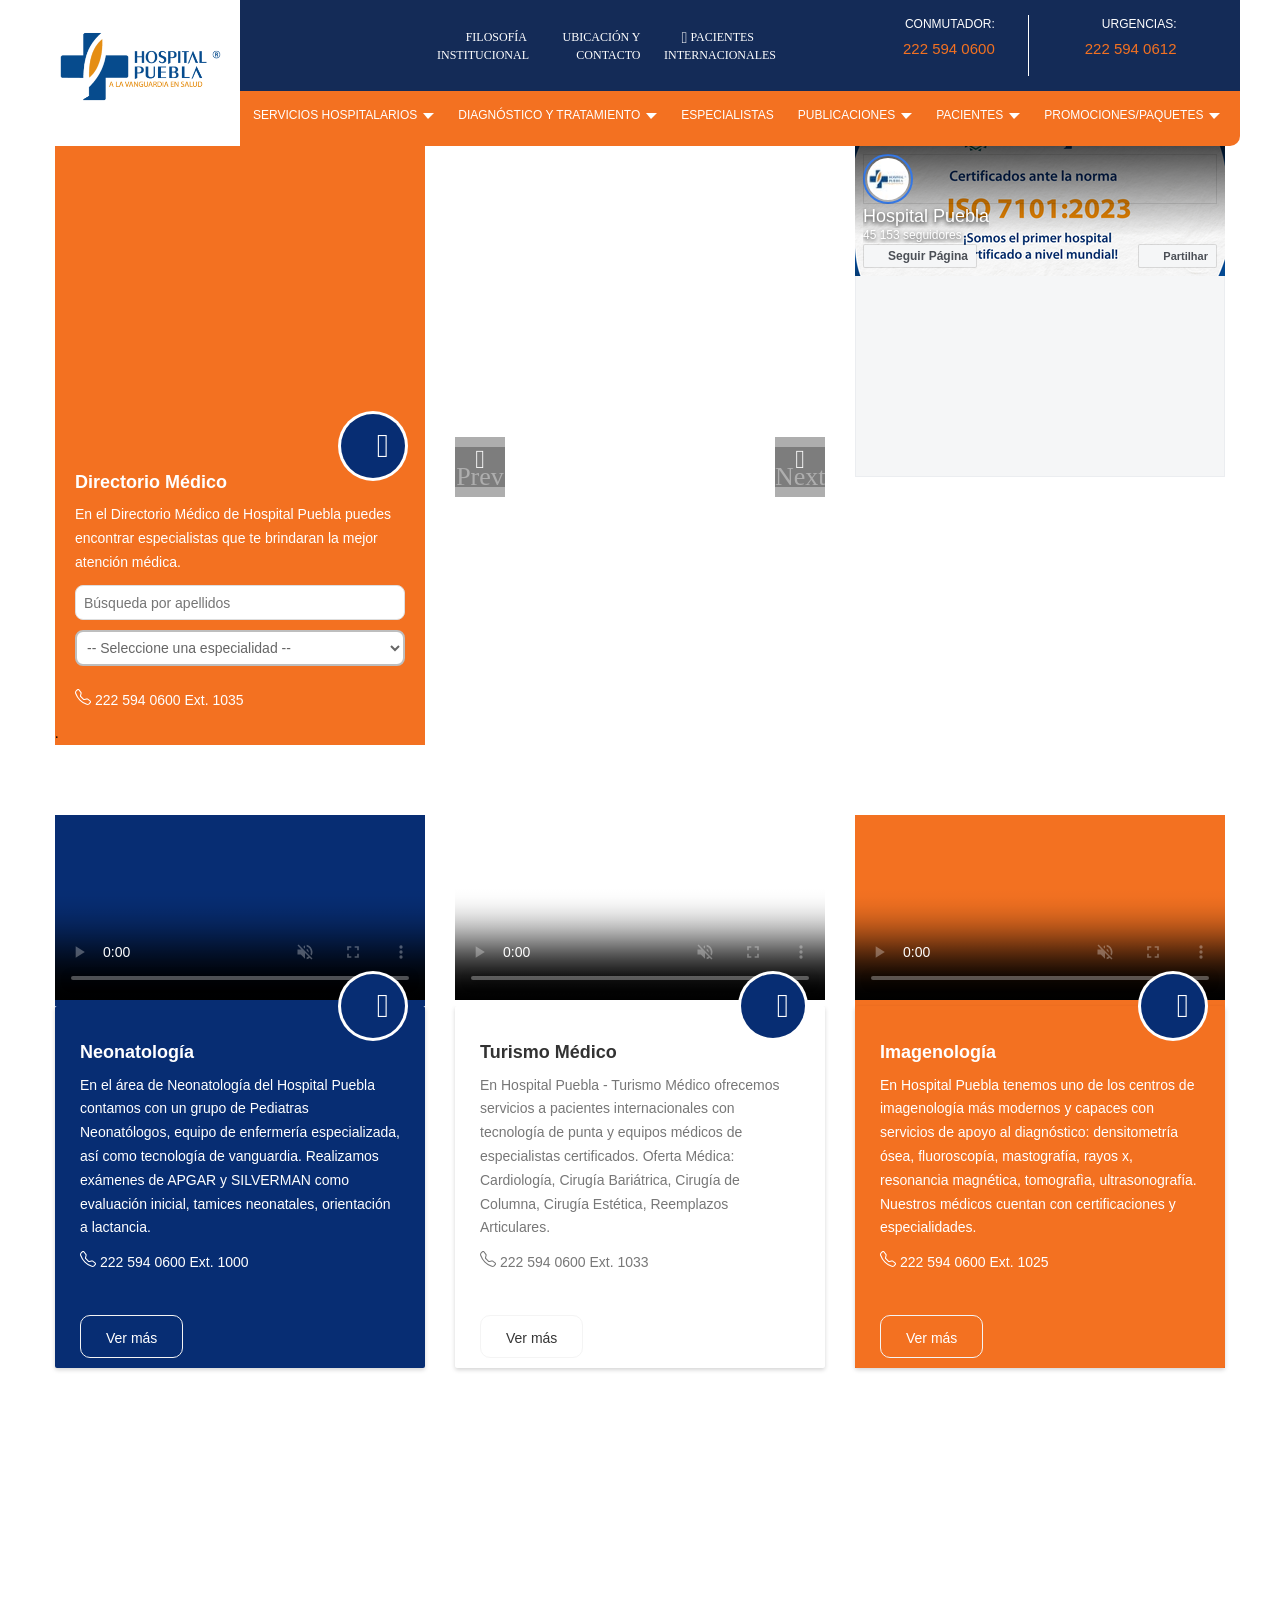
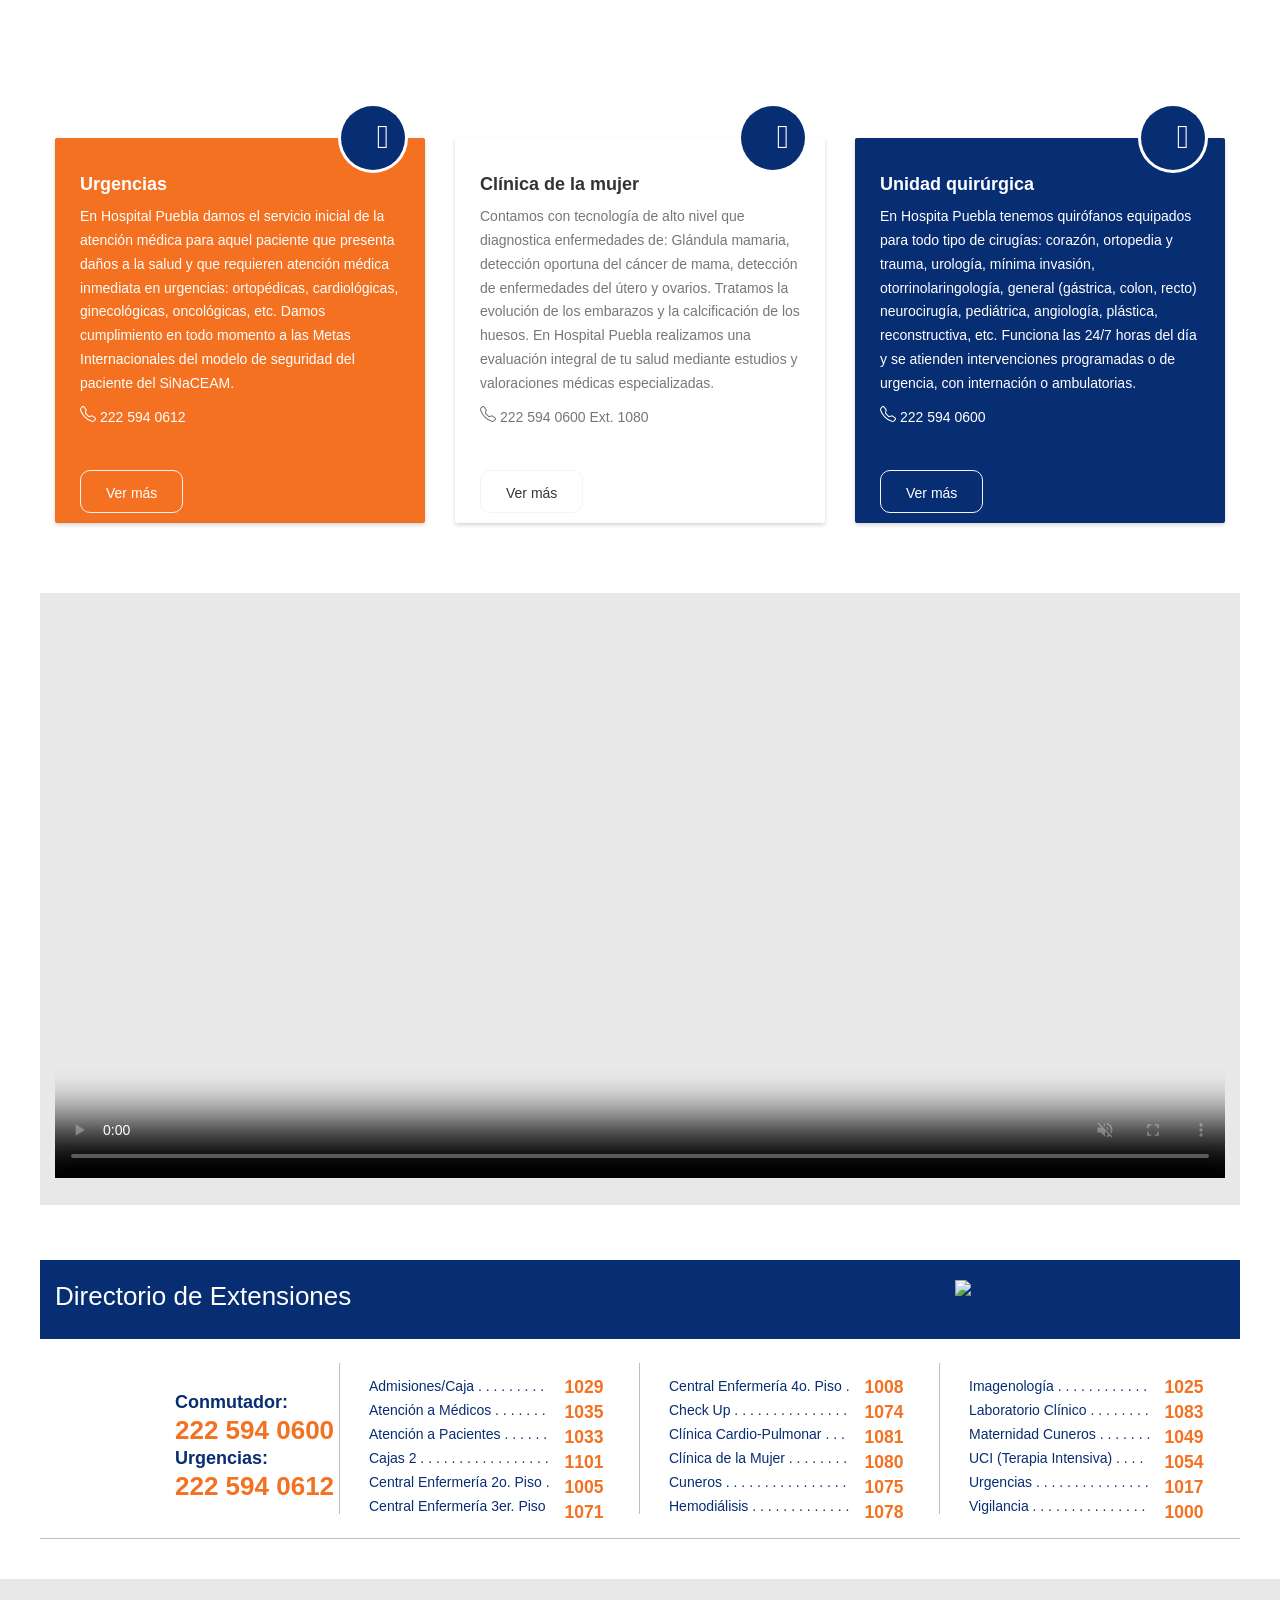
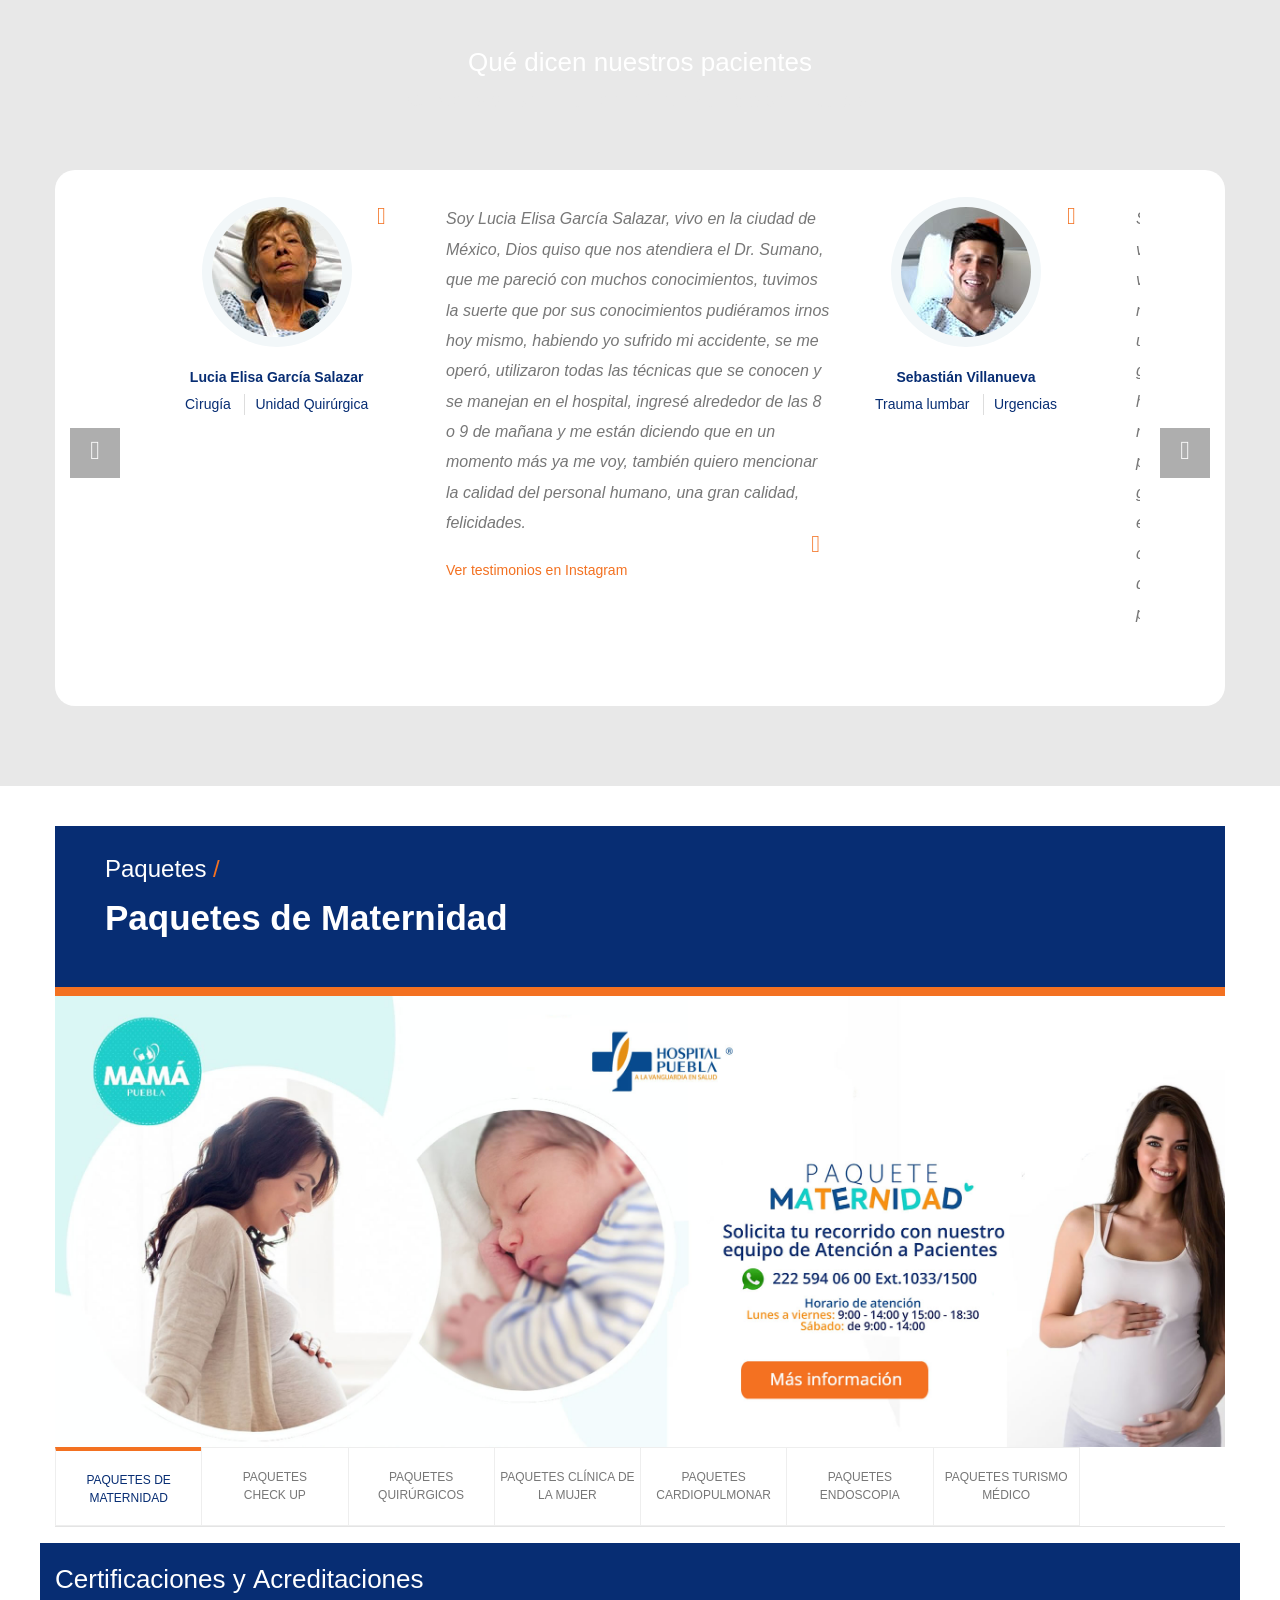
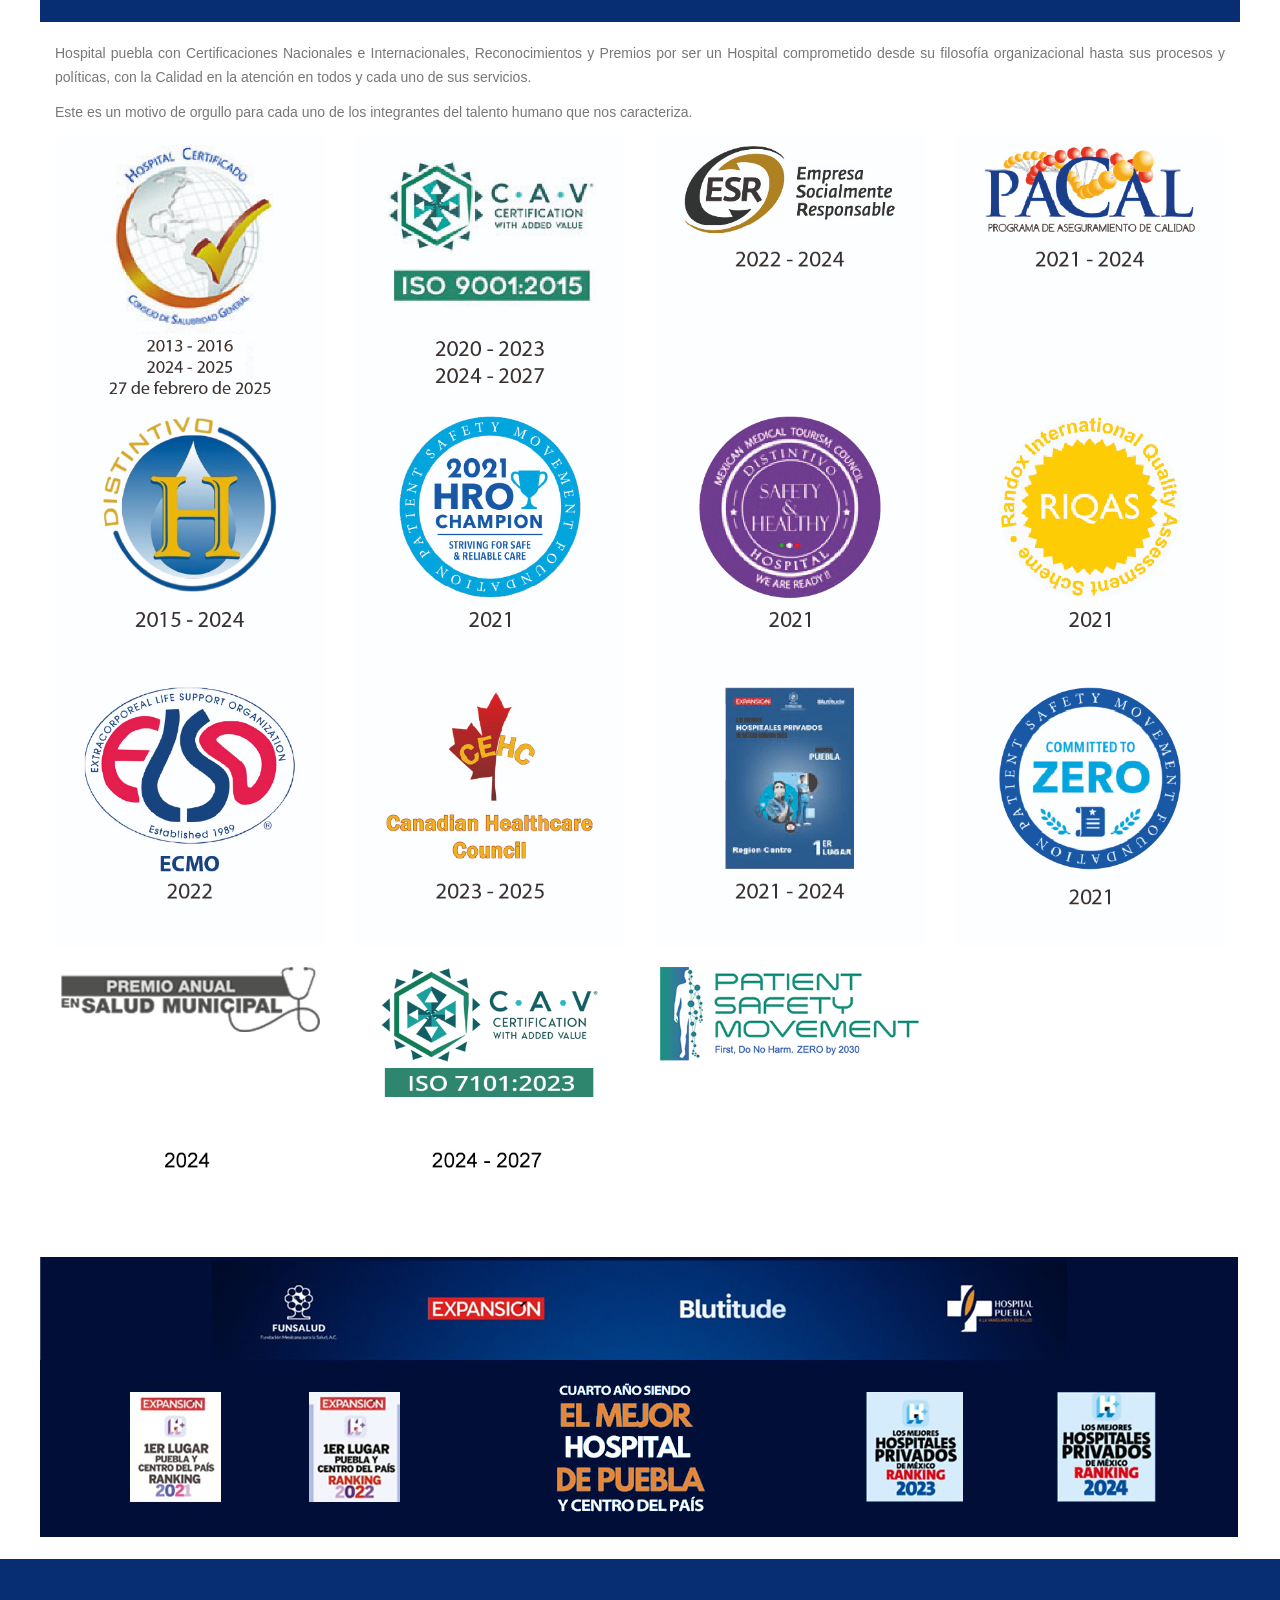
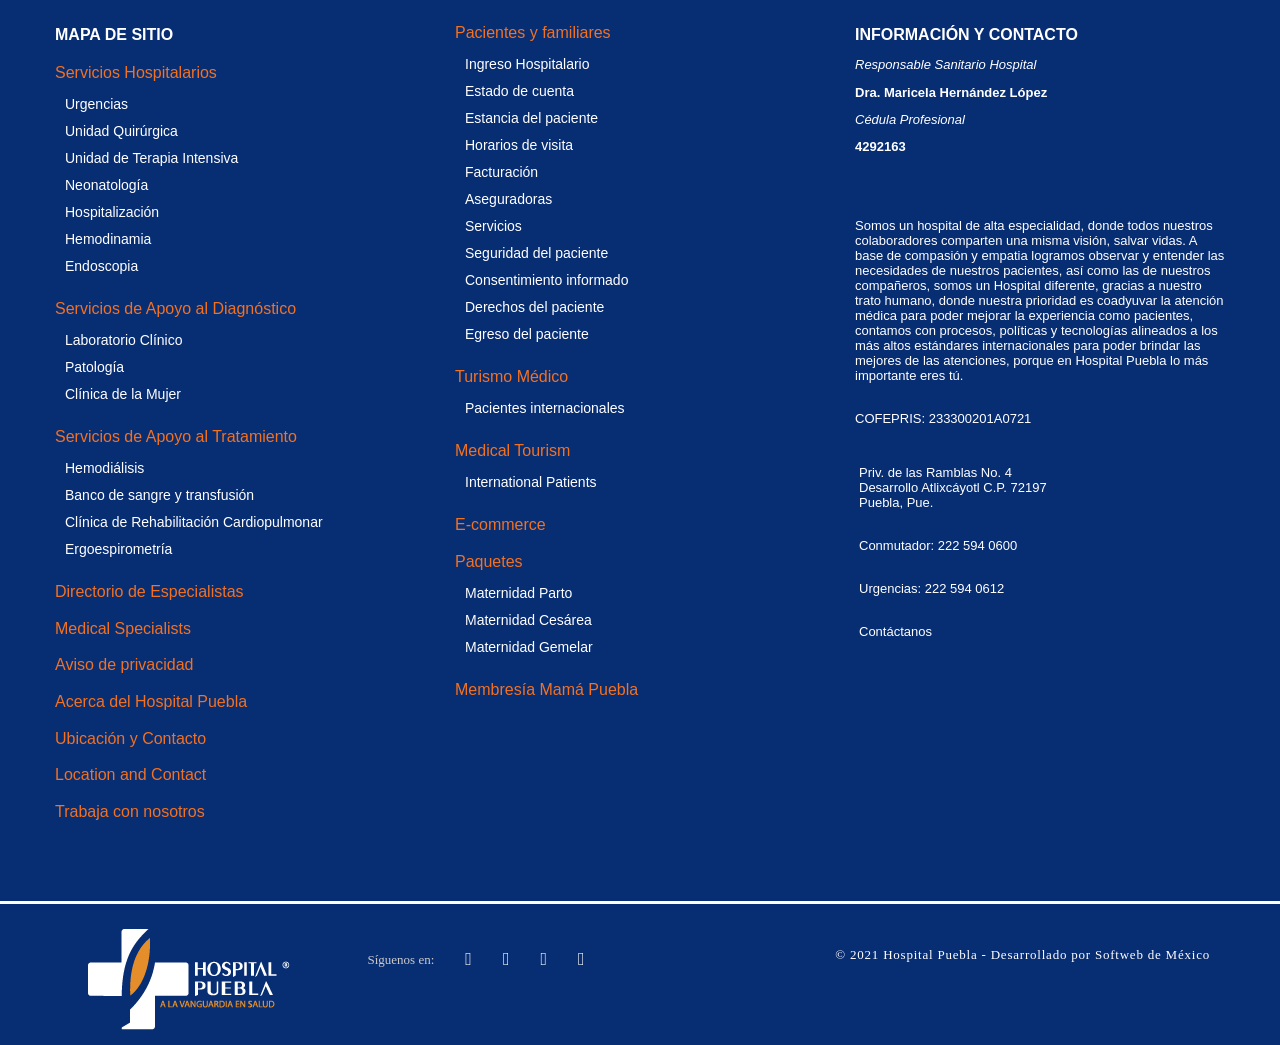
==== commit a5272224: "CSS corrections and them log update" ====
--- a/index.html
+++ b/index.html
@@ -26,61 +26,60 @@
 	<meta property="og:image:width" content="400">
 	<meta property="og:image:height" content="400">
 
-
-	<link rel="shortcut icon" type="image/x-icon" href="https://www.hospitalpuebla.com.mx/favicon.png">
-
-	<link rel="preload" href="https://www.hospitalpuebla.com.mx/css/master.css" as="style">
-	<link rel="stylesheet" href="https://www.hospitalpuebla.com.mx/css/master.css"
-		onerror="this.onerror=null;this.href='./hospital_files/master.css';">
-
-	<link rel="preload" href="https://www.hospitalpuebla.com.mx/css/theme.css" as="style">
-	<link rel="stylesheet" href="https://www.hospitalpuebla.com.mx/css/theme.css"
-		onerror="this.onerror=null;this.href='./hospital_files/theme.css';">
-
-	<link rel="preload" href="https://www.hospitalpuebla.com.mx/css/iview.css" as="style">
-	<link rel="stylesheet" href="https://www.hospitalpuebla.com.mx/css/iview.css"
-		onerror="this.onerror=null;this.href='./hospital_files/iview.css';">
-
-	<link rel="preload" href="https://www.hospitalpuebla.com.mx/css/style.css" as="style">
-	<link rel="stylesheet" href="https://www.hospitalpuebla.com.mx/css/style.css"
-		onerror="this.onerror=null;this.href='./hospital_files/style.css';">
-
-	<link rel="preload" href="https://www.hospitalpuebla.com.mx/css/style_common.css" as="style">
-	<link rel="stylesheet" href="https://www.hospitalpuebla.com.mx/css/style_common.css"
-		onerror="this.onerror=null;this.href='./hospital_files/style_common.css';">
-
-	<link rel="preload" href="https://www.hospitalpuebla.com.mx/css/style10.css" as="style">
-	<link rel="stylesheet" href="https://www.hospitalpuebla.com.mx/css/style10.css"
-		onerror="this.onerror=null;this.href='./hospital_files/style10.css';">
-
-	<link rel="preload" href="https://www.hospitalpuebla.com.mx/css/popup-maternidad.css" as="style">
-	<link rel="stylesheet" href="https://www.hospitalpuebla.com.mx/css/popup-maternidad.css"
-		onerror="this.onerror=null;this.href='./hospital_files/popup-maternidad.css';">
-
-	<link rel="preload" href="https://www.hospitalpuebla.com.mx/css/medical.css" as="style">
-	<link rel="stylesheet" href="https://www.hospitalpuebla.com.mx/css/medical.css"
-		onerror="this.onerror=null;this.href='./hospital_files/medical.css';">
-
-	<link rel="preload" href="https://www.hospitalpuebla.com.mx/css/theme-adicional.css" as="style">
-	<link rel="stylesheet" href="https://www.hospitalpuebla.com.mx/css/theme-adicional.css"
-		onerror="this.onerror=null;this.href='./hospital_files/theme-adicional.css';">
-
-
-	<script src="./Hospital Puebla - Atención Médica de Alta Especialidad en Puebla ___files/sdk.js.transferir" async=""
-		crossorigin="anonymous"></script>
-	<script src="https://www.youtube.com/iframe_api"></script>
-	<script
-		src="./Hospital Puebla - Atención Médica de Alta Especialidad en Puebla ___files/froogaloop2.min.js.transferir"></script>
-	<script type="text/javascript"
-		src="./Hospital Puebla - Atención Médica de Alta Especialidad en Puebla ___files/jquery-1.11.1.min.js.transferir"></script>
-	<script
-		src="./Hospital Puebla - Atención Médica de Alta Especialidad en Puebla ___files/jquery-migrate-1.2.1.js.transferir"></script>
-	<script
-		src="./Hospital Puebla - Atención Médica de Alta Especialidad en Puebla ___files/jquery-ui.min.js.transferir"></script>
-	<script
-		src="./Hospital Puebla - Atención Médica de Alta Especialidad en Puebla ___files/bootstrap-3.1.1.min.js.transferir"></script>
-	<script
-		src="./Hospital Puebla - Atención Médica de Alta Especialidad en Puebla ___files/modernizr.custom.js.transferir"></script>
+<link rel="shortcut icon" type="image/x-icon" href="https://www.hospitalpuebla.com.mx/favicon.png">
+
+
+
+<link href="./Hospital Puebla - Atención Médica de Alta Especialidad en Puebla ___files/master.css" rel="stylesheet">
+
+
+
+<link rel="stylesheet" href="./Hospital Puebla - Atención Médica de Alta Especialidad en Puebla ___files/iview.css" type="text/css" media="all">
+
+
+
+<link rel="stylesheet" href="./Hospital Puebla - Atención Médica de Alta Especialidad en Puebla ___files/style.css" type="text/css" media="all">
+
+
+
+<!-- Estlios galeria rollover -->
+
+
+
+<link rel="stylesheet" type="text/css" href="./Hospital Puebla - Atención Médica de Alta Especialidad en Puebla ___files/style_common.css">
+
+
+
+<link rel="stylesheet" type="text/css" href="./Hospital Puebla - Atención Médica de Alta Especialidad en Puebla ___files/style10.css">
+
+
+
+<link rel="stylesheet" type="text/css" href="./Hospital Puebla - Atención Médica de Alta Especialidad en Puebla ___files/popup-maternidad.css">
+
+
+
+<link rel="stylesheet" type="text/css" href="./Hospital Puebla - Atención Médica de Alta Especialidad en Puebla ___files/medical.css">
+
+
+
+<link rel="stylesheet" type="text/css" href="./Hospital Puebla - Atención Médica de Alta Especialidad en Puebla ___files/theme-adicional.css">
+
+
+
+<script src="https://www.youtube.com/iframe_api"></script><script src="./Hospital Puebla - Atención Médica de Alta Especialidad en Puebla ___files/froogaloop2.min.js.transferir"></script><script src="./Hospital Puebla - Atención Médica de Alta Especialidad en Puebla ___files/sdk.js.transferir" async="" crossorigin="anonymous"></script><script type="text/javascript" src="./Hospital Puebla - Atención Médica de Alta Especialidad en Puebla ___files/jquery-1.11.1.min.js.transferir"></script>
+
+
+
+<script src="./Hospital Puebla - Atención Médica de Alta Especialidad en Puebla ___files/jquery-migrate-1.2.1.js.transferir"></script>
+
+
+
+<script src="./Hospital Puebla - Atención Médica de Alta Especialidad en Puebla ___files/jquery-ui.min.js.transferir"></script>
+
+<script src="./Hospital Puebla - Atención Médica de Alta Especialidad en Puebla ___files/bootstrap-3.1.1.min.js.transferir"></script>
+
+<script src="./Hospital Puebla - Atención Médica de Alta Especialidad en Puebla ___files/modernizr.custom.js.transferir"></script>
+
 
 	<!--  Scripts para lightbox video-->
 	<script type="text/javascript"
@@ -1617,42 +1616,45 @@
 </head>
 
 
-
-
-
-
-
-
-
-
-
-
-
-
-
-
-
-
-
-
-
-
-
-
-
-
-
-
-
+<script>
+  // Aplica estilos ao componente bsc-chat
+  document.addEventListener('DOMContentLoaded', function() {
+	var chat = document.querySelector('bsc-chat');
+	if (chat) {
+	  chat.style.position = 'fixed';
+	  chat.style.bottom = '20px';
+	  chat.style.right = '20px';
+	  chat.style.zIndex = '10000';
+	}
+  });
+</script>
+<script>
+  document.addEventListener('DOMContentLoaded', function() {
+    setTimeout(function() {
+      var header = document.querySelector('#bsc-chat-container .bsc-header');
+      if (header) {
+        header.style.backgroundColor = '#f26529';
+      }
+    }, 1000); // tempo para garantir que o chat foi renderizado
+  });
+</script>
+<bsc-chat
+    id="chatbot"
+    apikey="daabde1da7514fef8603aaf1a465a24c"
+    theme="webchat/theme.json"
+    configs='{
+      "maximized": false,
+	  "isMarkdown": true,
+      "image": "webchat/images/logo_cruz.png",
+	  "welcomeMessages": ["¿Cómo puedo ayudar?"],
+	  "placeholder": "Escribe tu mensaje aquí",
+      "title": "Hospital Puebla"
+    }'>
+</bsc-chat>
+<script src="https://webchat.ng.botschool.ai/chat-component.js"></script>
 
 
 <body>
-
-
-
-
-
-
 
 	<div id="fb-root" class=" fb_reset">
 		<div style="position: absolute; top: -10000px; width: 0px; height: 0px;">
@@ -1660,39 +1662,12 @@
 		</div>
 	</div>
 
-
-
 	<script async="" defer="" crossorigin="anonymous"
 		src="./Hospital Puebla - Atención Médica de Alta Especialidad en Puebla ___files/sdk(2).js.transferir"
 		nonce="N4qZISWC"></script>
 
 
-
-
-
-
-
-
-
-
-
-
-
-
 	<div class="layout-theme animated-css" data-header="sticky" data-header-top="200">
-
-
-
-
-
-
-
-
-
-
-
-
-
 
 
 		<!-- NAVIGATOR -->
--- a/Hospital Puebla - Atención Médica de Alta Especialidad en Puebla ___files/master.css
+++ b/Hospital Puebla - Atención Médica de Alta Especialidad en Puebla ___files/master.css
@@ -0,0 +1,51 @@
+
+
+/*------------------------------------------------------------------
+[Master Stylesheet]
+
+Project:	Healthcare Agency
+Version:	1.1
+Assigned to:	Alex Zaymund
+Primary use:	Health
+-------------------------------------------------------------------*/
+
+
+
+
+/* FONTS*/
+@import url(http://fonts.googleapis.com/css?family=Lato:300,400,700,400italic|Raleway:400,300,500,600,700,800);
+@import url('../fonts/simple/simple-line-icons.css');
+@import url('../fonts/font-awesome/css/font-awesome.min.css');
+@import url('../fonts/elegant/style.css');
+@import url('../fonts/flaticon/flaticon.css');
+
+
+/* PLUGIN CSS */
+@import url('../plugins/isotope/isotope.css');
+@import url('../plugins/validation/validation-2.2.min.css');
+@import url('../plugins/bxslider/jquery.bxslider.css');
+@import url('../plugins/nouislider/jquery.nouislider.css');
+@import url('../plugins/flexslider/flexslider.css');
+@import url('../plugins/prettyphoto/css/prettyPhoto.css');
+@import url('../plugins/jelect/main.css');
+@import url('../plugins/yamm/yamm.css');
+@import url('../plugins/loader/css/loader.css');
+@import url('../plugins/datetimepicker/jquery.datetimepicker.css');
+
+
+/* MAIN CSS */
+@import url('bootstrap.css');
+@import url('theme-GlobalUI.css');
+@import url('theme.css');
+@import url('theme-Cosmetic.css');
+@import url('custom.css');
+@import url('inner.css');
+@import url('shop.css');
+@import url('blog.css');
+@import url('responsive.css');
+@import url('animate.css');
+@import url('color.css');
+@import url('debugging.css');
+
+
+
--- a/Hospital Puebla - Atención Médica de Alta Especialidad en Puebla ___files/style.css
+++ b/Hospital Puebla - Atención Médica de Alta Especialidad en Puebla ___files/style.css
@@ -0,0 +1,236 @@
+
+
+
+
+#iview {
+	display: block;
+/*	max-width: 1600px;*/
+	background: #fff;
+	background: rgba(255, 255, 255, 0.7);
+	position: relative;
+	margin: 0px auto;
+	overflow: hidden;
+	top: -146px;
+}
+
+#iview .iviewSlider {
+	display: block;
+	width: 1600px;
+	height: 600px;
+	overflow: hidden;
+
+}
+
+.contenedor{
+    position: relative;
+    display: inline-block;
+    text-align: center;
+}
+.texto-encima{
+    position: absolute;
+    top: 10px;
+    left: 10px;
+}
+.centrado{
+    position: absolute;
+    top: 48%;
+    left: 50%;
+    transform: translate(-50%, -50%);
+}
+
+
+.registro-dentro-imagen{
+    position: absolute;
+    top: 76%;
+    left: 45%;
+    transform: translate(-50%, -50%);
+}
+
+
+
+#contenedor-slider-index #iview .iviewSlider {
+	display: block;
+	width: 1600px;
+	height: 777px;
+	overflow: hidden;
+}
+
+#contenedor-slider-index-bebe #iview .iviewSlider {
+	display: block;
+	width: 1600px;
+	height: 710px;
+	overflow: hidden;
+}
+
+
+
+#iview div.iview-directionNav {
+display: none;
+	top: 60px;
+    position: absolute;
+    right: 0;
+    width: 122px;
+    z-index: 9;
+}
+#iview div.iview-directionNav a:hover{
+  background: none repeat scroll 0 0 #526aff;
+    border-color: #526aff;
+}
+
+#iview div.iview-directionNav a:after {
+	color:#000;
+}
+
+
+
+#iview div.iview-directionNav a {
+
+border: 2px solid #fff;
+    cursor: pointer;
+    display: block;
+    height: 40px;
+    position: absolute;
+    transition: all 0.3s ease-out 0s;
+    width: 40px;
+	-webkit-transition: all .3s ease-out;
+	-moz-transition: all .3s ease-out;
+	-ms-transition: all .3s ease-out;
+	-o-transition: all .3s ease-out;
+	transition: all .3s ease-out
+}
+
+#iview div.iview-directionNav a.iview-prevNav:after {
+	  color: #fff;
+    content: "";
+    display: inline-block;
+    font-family: "FontAwesome";
+ font-size: 22px !important;
+    height: 30px;
+    left: 14px !important;
+    position: relative;
+    top: 2px !important;
+    width: 30px;
+}
+#iview div.iview-directionNav a.iview-nextNav:after {
+	color: #fff;
+    content: "";
+display: inline-block;
+    font-family: "FontAwesome";
+    font-size: 22px !important;
+    height: 30px;
+    left: 15px !important;
+    position: relative;
+    top: 2px !important;
+    width: 30px;
+}
+
+#iview div.iview-directionNav a.iview-nextNav {
+	right: -27px;
+	background-position: 27px 0px;
+}
+
+#iview div.iview-directionNav a.iview-prevNav {
+	left: -27px;
+	background-position: 0px 0px
+}
+
+#iview.iview-hover div.iview-directionNav a.iview-nextNav {
+	right: 20px;
+}
+
+#iview.iview-hover div.iview-directionNav a.iview-prevNav {
+	left: 20px;
+}
+
+
+.iview-caption {
+	background: none !important;
+	position: relative;
+}
+.custom-caption * {
+	border: none !important;
+}
+/** tarjeta de textos sobre slider interior **/
+.custom-caption {
+	background-image: url("fondo-card.jpg");
+    color: #fff;
+    display: inline-block;
+    font-size: 15px;
+    height: 164px;
+    margin: 10px;
+    padding: 20px 30px;
+    width: 400px;
+}
+
+/** tarjeta de textos sobre slider interior **/
+.index-custom-caption {
+	background-color:rgba (255,255,255,0.8);
+    color: #fff;
+    display: inline-block;
+    font-size: 15px;
+    height: 164px;
+    margin: 10px;
+    padding: 20px 30px;
+    width: 400px;
+}
+
+.iview-caption.caption1 {
+	text-shadow: none;
+}
+.iview-caption.caption2 {
+	background: #FFF;
+	color: #000;
+	text-shadow: none;
+}
+.iview-caption.caption3 {
+	background: #c4302b;
+	box-shadow: rgba(0, 0, 0, 0.7) 10px 10px 15px 0px;
+	text-shadow: none;
+}
+
+#iview-preloader {
+	border: #666 1px solid;
+	width: 150px
+}
+
+#iview-preloader div {
+	background: #666;
+}
+#iview-timer {
+	border-radius: 10px;
+}
+
+#iview-timer div {
+	border-radius: 10px;
+}
+
+
+/* ------- Responsive Serv Diag max 991 ------- */	
+@media (max-width:991px ) {
+	#iview {
+    top: -170px;
+	}
+	.custom-caption {
+    background-size: 100%;
+    height: 196px;
+    width: 500px;
+	}
+}
+
+/* ------- Responsive Serv Diag max 767 ------- */	
+@media (max-width:767px) {
+	#iview {
+    top: -137px;
+	}
+	.custom-caption {
+    display: none;
+	}
+}
+
+/* ------- Responsive Serv Diag max 480 ------- */	
+@media (max-width:480px) {
+	#iview {
+    top: -153px;
+	}
+	
+}
--- a/Hospital Puebla - Atención Médica de Alta Especialidad en Puebla ___files/style_common.css
+++ b/Hospital Puebla - Atención Médica de Alta Especialidad en Puebla ___files/style_common.css
@@ -0,0 +1,83 @@
+.view {
+   width: 100%;
+   height: 295px;
+   margin: 10px;
+   float: left;
+   overflow: hidden;
+   position: relative;
+   text-align: center;
+   -webkit-box-shadow: 1px 1px 2px #e6e6e6;
+   -moz-box-shadow: 1px 1px 2px #e6e6e6;
+   box-shadow: 1px 1px 2px #e6e6e6;
+   cursor: default;
+   background: #fff url(../images/bgimg.jpg) no-repeat center center;
+}
+.view .mask,.view .content {
+   width: 100%;
+   height: 295px;
+   position: absolute;
+   overflow: hidden;
+   top: 0;
+   left: 0;
+}
+.view img {
+    display: block;
+    position: relative;
+    width: 100%;
+}
+.view h2 {
+   text-transform: uppercase;
+   color: #fff;
+   text-align: center;
+   position: relative;
+   font-size: 17px;
+   padding: 10px;
+   background: rgba(0, 0, 0, 0.8);
+   margin: 20px 0 0 0;
+}
+.view p {
+   font-size: 13px;
+   position: relative;
+   color: #fff;
+   padding: 10px 20px 0;
+   text-align: center;
+}
+.view a.info {
+   display: inline-block;
+   text-decoration: none;
+   padding: 7px 14px;
+   color: #f37121;
+   -webkit-box-shadow: 0 0 1px #000;
+   -moz-box-shadow: 0 0 1px #000;
+}
+.view a.info: hover {
+   -webkit-box-shadow: 0 0 5px #000;
+   -moz-box-shadow: 0 0 5px #000;
+   box-shadow: 0 0 5px #000;
+}
+
+
+/* ------- Responsive max 1200 ------- */	
+@media (max-width:1199px ) {
+	.view {
+    height: 234px;
+	}
+}
+
+
+/* ------- Responsive max 991 ------- */	
+@media (max-width:991px ) {
+	.view {
+    height: 275px;
+	}
+}
+
+/* ------- Responsive max 767 ------- */	
+@media (max-width:767px) {
+
+}
+
+/* ------- Responsive max 480 ------- */	
+@media (max-width:480px) {
+
+}
--- a/Hospital Puebla - Atención Médica de Alta Especialidad en Puebla ___files/style10.css
+++ b/Hospital Puebla - Atención Médica de Alta Especialidad en Puebla ___files/style10.css
@@ -0,0 +1,109 @@
+.view-tenth img {
+   -webkit-transform: scaleY(1);
+   -moz-transform: scaleY(1);
+   -o-transform: scaleY(1);
+   -ms-transform: scaleY(1);
+   transform: scaleY(1);
+   -webkit-transition: all 0.7s ease-in-out;
+   -moz-transition: all 0.7s ease-in-out;
+   -o-transition: all 0.7s ease-in-out;
+   -ms-transition: all 0.7s ease-in-out;
+   transition: all 0.7s ease-in-out;
+}
+.view-tenth .mask {
+   background-color: rgba(7, 45, 115, 1);
+   -webkit-transition: all 0.5s linear;
+   -moz-transition: all 0.5s linear;
+   -o-transition: all 0.5s linear;
+   -ms-transition: all 0.5s linear;
+   transition: all 0.5s linear;
+   -ms-filter: "progid: DXImageTransform.Microsoft.Alpha(Opacity=0)";
+   filter: alpha(opacity=0);
+   opacity: 0;
+}
+.view-tenth h2 {
+   background: transparent;
+   margin: 70px 30px 10px;
+   -webkit-transform: scale(0);
+   -moz-transform: scale(0);
+   -o-transform: scale(0);
+   -ms-transform: scale(0);
+   transform: scale(0);
+   color: #fff;
+   -webkit-transition: all 0.5s linear;
+   -moz-transition: all 0.5s linear;
+   -o-transition: all 0.5s linear;
+   -ms-transition: all 0.5s linear;
+   transition: all 0.5s linear;
+   -ms-filter: "progid: DXImageTransform.Microsoft.Alpha(Opacity=0)";
+   filter: alpha(opacity=0);
+   opacity: 0;
+}
+.view-tenth p {
+   color: #fff;
+   -ms-filter: "progid: DXImageTransform.Microsoft.Alpha(Opacity=0)";
+   filter: alpha(opacity=0);
+   opacity: 0;
+   -webkit-transform: scale(0);
+   -moz-transform: scale(0);
+   -o-transform: scale(0);
+   -ms-transform: scale(0);
+   transform: scale(0);
+   -webkit-transition: all 0.5s linear;
+   -moz-transition: all 0.5s linear;
+   -o-transition: all 0.5s linear;
+   -ms-transition: all 0.5s linear;
+   transition: all 0.5s linear;
+}
+
+.view-tenth .card-rollover-rel {
+   color:#fff;
+   display: block;
+   text-decoration:none;
+}
+
+.view-tenth a.info {
+   -ms-filter: "progid: DXImageTransform.Microsoft.Alpha(Opacity=0)";
+   filter: alpha(opacity=0);
+   opacity: 0;
+   -webkit-transform: scale(0);
+   -moz-transform: scale(0);
+   -o-transform: scale(0);
+   -ms-transform: scale(0);
+   transform: scale(0);
+   -webkit-transition: all 0.5s linear;
+   -moz-transition: all 0.5s linear;
+   -o-transition: all 0.5s linear;
+   -ms-transition: all 0.5s linear;
+   transition: all 0.5s linear;
+}
+.view-tenth:hover img {
+   -webkit-transform: scale(10);
+   -moz-transform: scale(10);
+   -o-transform: scale(10);
+   -ms-transform: scale(10);
+   transform: scale(10);
+   -ms-filter: "progid: DXImageTransform.Microsoft.Alpha(Opacity=0)";
+   filter: alpha(opacity=0);
+   opacity: 0;
+}
+.view-tenth:hover .mask {
+   -ms-filter: "progid: DXImageTransform.Microsoft.Alpha(Opacity=100)";
+   filter: alpha(opacity=100);
+   opacity: 1;
+}
+.view-tenth:hover h2,.view-tenth:hover p,.view-tenth:hover a.info {
+   -webkit-transform: scale(1);
+   -moz-transform: scale(1);
+   -o-transform: scale(1);
+   -ms-transform: scale(1);
+   transform: scale(1);
+   -ms-filter: "progid: DXImageTransform.Microsoft.Alpha(Opacity=100)";
+   filter: alpha(opacity=100);
+   opacity: 1;
+}
+	
+.texto-card > a
+{
+  color: #ffffff;
+}				
--- a/Hospital Puebla - Atención Médica de Alta Especialidad en Puebla ___files/popup-maternidad.css
+++ b/Hospital Puebla - Atención Médica de Alta Especialidad en Puebla ___files/popup-maternidad.css
@@ -0,0 +1,49 @@
+@charset "utf-8";
+/* CSS Document */
+#popup {
+    left: 0;
+    position: absolute;
+    top: 0;
+    width: 100%;
+    z-index: 3000;	
+}
+
+
+.popup-overlay {
+  background-color: #000;
+  background-attachment: fixed;
+  background-size: cover;
+  cursor: pointer;
+  display: none;
+  left: 0;
+  opacity: 0.84;
+  position: absolute;
+  top: 0;
+  width: 100%;
+  height: 100%;
+  z-index: 2999;
+}
+
+.content-popup {
+  background-color: #ffffff;
+  border-radius: 4px;
+  margin: 12% auto;
+  min-height: 268px;
+  padding: 10px;
+  position: relative;
+  width: 620px;
+  z-index: 3943;
+}
+
+.content-popup h2 {
+    color:#48484B;
+    border-bottom: 1px solid #48484B;
+    margin-top: 0;
+    padding-bottom: 4px;
+}
+
+
+.close {
+    position: absolute;
+    right: 15px;
+}
--- a/Hospital Puebla - Atención Médica de Alta Especialidad en Puebla ___files/medical.css
+++ b/Hospital Puebla - Atención Médica de Alta Especialidad en Puebla ___files/medical.css
@@ -0,0 +1,597 @@
+@font-face {
+    font-family: 'webfont-medical-icons';
+    src: url("webfont-medical-icons.eot");
+    src: url("webfont-medical-icons.eot?#iefix") format("embedded-opentype"), url("webfont-medical-icons.ttf") format("truetype"), url("webfont-medical-icons.woff") format("woff"), url("webfont-medical-icons.svg#webfont-medical-icons") format("svg");
+    font-weight: normal;
+    font-style: normal;
+}
+
+[class^="medical-icon-"], [class*=" medical-icon-"] {
+    font-family: 'webfont-medical-icons';
+    speak: none;
+    font-style: normal;
+    font-weight: normal;
+    font-variant: normal;
+    text-transform: none;
+    line-height: 1;
+
+    /* Better Font Rendering =========== */
+    -webkit-font-smoothing: antialiased;
+    -moz-osx-font-smoothing: grayscale;
+}
+
+.medical-icon-i-womens-health:before {
+    content: "\e600";
+}
+
+.medical-icon-i-waiting-area:before {
+    content: "\e601";
+}
+
+.medical-icon-i-volume-control:before {
+    content: "\e602";
+}
+
+.medical-icon-i-ultrasound:before {
+    content: "\e603";
+}
+
+.medical-icon-i-text-telephone:before {
+    content: "\e604";
+}
+
+.medical-icon-i-surgery:before {
+    content: "\e605";
+}
+
+.medical-icon-i-stairs:before {
+    content: "\e606";
+}
+
+.medical-icon-i-radiology:before {
+    content: "\e607";
+}
+
+.medical-icon-i-physical-therapy:before {
+    content: "\e608";
+}
+
+.medical-icon-i-pharmacy:before {
+    content: "\e609";
+}
+
+.medical-icon-i-pediatrics:before {
+    content: "\e60a";
+}
+
+.medical-icon-i-pathology:before {
+    content: "\e60b";
+}
+
+.medical-icon-i-outpatient:before {
+    content: "\e60c";
+}
+
+.medical-icon-i-mental-health:before {
+    content: "\e60d";
+}
+
+.medical-icon-i-medical-records:before {
+    content: "\e60e";
+}
+
+.medical-icon-i-medical-library:before {
+    content: "\e60f";
+}
+
+.medical-icon-i-mammography:before {
+    content: "\e610";
+}
+
+.medical-icon-i-laboratory:before {
+    content: "\e611";
+}
+
+.medical-icon-i-labor-delivery:before {
+    content: "\e612";
+}
+
+.medical-icon-i-immunizations:before {
+    content: "\e613";
+}
+
+.medical-icon-i-imaging-root-category:before {
+    content: "\e614";
+}
+
+.medical-icon-i-imaging-alternative-pet:before {
+    content: "\e615";
+}
+
+.medical-icon-i-imaging-alternative-mri:before {
+    content: "\e616";
+}
+
+.medical-icon-i-imaging-alternative-mri-two:before {
+    content: "\e617";
+}
+
+.medical-icon-i-imaging-alternative-ct:before {
+    content: "\e618";
+}
+
+.medical-icon-i-fire-extinguisher:before {
+    content: "\e619";
+}
+
+.medical-icon-i-family-practice:before {
+    content: "\e61a";
+}
+
+.medical-icon-i-emergency:before {
+    content: "\e61b";
+}
+
+.medical-icon-i-elevators:before {
+    content: "\e61c";
+}
+
+.medical-icon-i-ear-nose-throat:before {
+    content: "\e61d";
+}
+
+.medical-icon-i-drinking-fountain:before {
+    content: "\e61e";
+}
+
+.medical-icon-i-cardiology:before {
+    content: "\e61f";
+}
+
+.medical-icon-i-billing:before {
+    content: "\e620";
+}
+
+.medical-icon-i-anesthesia:before {
+    content: "\e621";
+}
+
+.medical-icon-i-ambulance:before {
+    content: "\e622";
+}
+
+.medical-icon-i-alternative-complementary:before {
+    content: "\e623";
+}
+
+.medical-icon-i-administration:before {
+    content: "\e624";
+}
+
+.medical-icon-i-social-services:before {
+    content: "\e625";
+}
+
+.medical-icon-i-smoking:before {
+    content: "\e626";
+}
+
+.medical-icon-i-restrooms:before {
+    content: "\e627";
+}
+
+.medical-icon-i-restaurant:before {
+    content: "\e628";
+}
+
+.medical-icon-i-respiratory:before {
+    content: "\e629";
+}
+
+.medical-icon-i-registration:before {
+    content: "\e62a";
+}
+
+.medical-icon-i-oncology:before {
+    content: "\e62b";
+}
+
+.medical-icon-i-nutrition:before {
+    content: "\e62c";
+}
+
+.medical-icon-i-nursery:before {
+    content: "\e62d";
+}
+
+.medical-icon-i-no-smoking:before {
+    content: "\e62e";
+}
+
+.medical-icon-i-neurology:before {
+    content: "\e62f";
+}
+
+.medical-icon-i-mri-pet:before {
+    content: "\e630";
+}
+
+.medical-icon-i-interpreter-services:before {
+    content: "\e631";
+}
+
+.medical-icon-i-internal-medicine:before {
+    content: "\e632";
+}
+
+.medical-icon-i-intensive-care:before {
+    content: "\e633";
+}
+
+.medical-icon-i-inpatient:before {
+    content: "\e634";
+}
+
+.medical-icon-i-information-us:before {
+    content: "\e635";
+}
+
+.medical-icon-i-infectious-diseases:before {
+    content: "\e636";
+}
+
+.medical-icon-i-hearing-assistance:before {
+    content: "\e637";
+}
+
+.medical-icon-i-health-services:before {
+    content: "\e638";
+}
+
+.medical-icon-i-health-education:before {
+    content: "\e639";
+}
+
+.medical-icon-i-gift-shop:before {
+    content: "\e63a";
+}
+
+.medical-icon-i-genetics:before {
+    content: "\e63b";
+}
+
+.medical-icon-i-first-aid:before {
+    content: "\e63c";
+}
+
+.medical-icon-i-dermatology:before {
+    content: "\e63d";
+}
+
+.medical-icon-i-dental:before {
+    content: "\e63e";
+}
+
+.medical-icon-i-coffee-shop:before {
+    content: "\e63f";
+}
+
+.medical-icon-i-chapel:before {
+    content: "\e640";
+}
+
+.medical-icon-i-cath-lab:before {
+    content: "\e641";
+}
+
+.medical-icon-i-care-staff-area:before {
+    content: "\e642";
+}
+
+.medical-icon-i-accessibility:before {
+    content: "\e643";
+}
+
+.medical-icon-i-diabetes-education:before {
+    content: "\e644";
+}
+
+.medical-icon-i-hospital:before {
+    content: "\e645";
+}
+
+.medical-icon-i-kidney:before {
+    content: "\e646";
+}
+
+.medical-icon-i-ophthalmology:before {
+    content: "\e647";
+}
+
+.medical-icon-womens-health:before {
+    content: "\e648";
+}
+
+.medical-icon-waiting-area:before {
+    content: "\e649";
+}
+
+.medical-icon-volume-control:before {
+    content: "\e64a";
+}
+
+.medical-icon-ultrasound:before {
+    content: "\e64b";
+}
+
+.medical-icon-text-telephone:before {
+    content: "\e64c";
+}
+
+.medical-icon-surgery:before {
+    content: "\e64d";
+}
+
+.medical-icon-stairs:before {
+    content: "\e64e";
+}
+
+.medical-icon-radiology:before {
+    content: "\e64f";
+}
+
+.medical-icon-physical-therapy:before {
+    content: "\e650";
+}
+
+.medical-icon-pharmacy:before {
+    content: "\e651";
+}
+
+.medical-icon-pediatrics:before {
+    content: "\e652";
+}
+
+.medical-icon-pathology:before {
+    content: "\e653";
+}
+
+.medical-icon-outpatient:before {
+    content: "\e654";
+}
+
+.medical-icon-ophthalmology:before {
+    content: "\e655";
+}
+
+.medical-icon-mental-health:before {
+    content: "\e656";
+}
+
+.medical-icon-medical-records:before {
+    content: "\e657";
+}
+
+.medical-icon-medical-library:before {
+    content: "\e658";
+}
+
+.medical-icon-mammography:before {
+    content: "\e659";
+}
+
+.medical-icon-laboratory:before {
+    content: "\e65a";
+}
+
+.medical-icon-labor-delivery:before {
+    content: "\e65b";
+}
+
+.medical-icon-kidney:before {
+    content: "\e65c";
+}
+
+.medical-icon-immunizations:before {
+    content: "\e65d";
+}
+
+.medical-icon-imaging-root-category:before {
+    content: "\e65e";
+}
+
+.medical-icon-imaging-alternative-pet:before {
+    content: "\e65f";
+}
+
+.medical-icon-imaging-alternative-mri:before {
+    content: "\e660";
+}
+
+.medical-icon-imaging-alternative-mri-two:before {
+    content: "\e661";
+}
+
+.medical-icon-imaging-alternative-ct:before {
+    content: "\e662";
+}
+
+.medical-icon-hospital:before {
+    content: "\e663";
+}
+
+.medical-icon-fire-extinguisher:before {
+    content: "\e664";
+}
+
+.medical-icon-family-practice:before {
+    content: "\e665";
+}
+
+.medical-icon-emergency:before {
+    content: "\e666";
+}
+
+.medical-icon-elevators:before {
+    content: "\e667";
+}
+
+.medical-icon-ear-nose-throat:before {
+    content: "\e668";
+}
+
+.medical-icon-drinking-fountain:before {
+    content: "\e669";
+}
+
+.medical-icon-diabetes-education:before {
+    content: "\e66a";
+}
+
+.medical-icon-cardiology:before {
+    content: "\e66b";
+}
+
+.medical-icon-billing:before {
+    content: "\e66c";
+}
+
+.medical-icon-anesthesia:before {
+    content: "\e66d";
+}
+
+.medical-icon-ambulance:before {
+    content: "\e66e";
+}
+
+.medical-icon-alternative-complementary:before {
+    content: "\e66f";
+}
+
+.medical-icon-administration:before {
+    content: "\e670";
+}
+
+.medical-icon-accessibility:before {
+    content: "\e671";
+}
+
+.medical-icon-social-services:before {
+    content: "\e672";
+}
+
+.medical-icon-smoking:before {
+    content: "\e673";
+}
+
+.medical-icon-restrooms:before {
+    content: "\e674";
+}
+
+.medical-icon-restaurant:before {
+    content: "\e675";
+}
+
+.medical-icon-respiratory:before {
+    content: "\e676";
+}
+
+.medical-icon-oncology:before {
+    content: "\e677";
+}
+
+.medical-icon-nutrition:before {
+    content: "\e678";
+}
+
+.medical-icon-nursery:before {
+    content: "\e679";
+}
+
+.medical-icon-no-smoking:before {
+    content: "\e67a";
+}
+
+.medical-icon-neurology:before {
+    content: "\e67b";
+}
+
+.medical-icon-mri-pet:before {
+    content: "\e67c";
+}
+
+.medical-icon-interpreter-services:before {
+    content: "\e67d";
+}
+
+.medical-icon-internal-medicine:before {
+    content: "\e67e";
+}
+
+.medical-icon-intensive-care:before {
+    content: "\e67f";
+}
+
+.medical-icon-inpatient:before {
+    content: "\e680";
+}
+
+.medical-icon-information-us:before {
+    content: "\e681";
+}
+
+.medical-icon-infectious-diseases:before {
+    content: "\e682";
+}
+
+.medical-icon-hearing-assistance:before {
+    content: "\e683";
+}
+
+.medical-icon-health-services:before {
+    content: "\e684";
+}
+
+.medical-icon-health-education:before {
+    content: "\e685";
+}
+
+.medical-icon-gift-shop:before {
+    content: "\e686";
+}
+
+.medical-icon-genetics:before {
+    content: "\e687";
+}
+
+.medical-icon-first-aid:before {
+    content: "\e688";
+}
+
+.medical-icon-dental:before {
+    content: "\e689";
+}
+
+.medical-icon-coffee-shop:before {
+    content: "\e68a";
+}
+
+.medical-icon-chapel:before {
+    content: "\e68b";
+}
+
+.medical-icon-cath-lab:before {
+    content: "\e68c";
+}
+
+.medical-icon-care-staff-area:before {
+    content: "\e68d";
+}
+
+.medical-icon-registration:before {
+    content: "\e68e";
+}
+
+.medical-icon-dermatology:before {
+    content: "\e68f";
+}
--- a/Hospital Puebla - Atención Médica de Alta Especialidad en Puebla ___files/theme-adicional.css
+++ b/Hospital Puebla - Atención Médica de Alta Especialidad en Puebla ___files/theme-adicional.css
@@ -0,0 +1,105 @@
+
+@media (max-width:1200px ) {
+.index-buscador-version  {
+    background-image: url("../img/index/index-busqueda-doctores.jpg");
+	height: 300px;
+    overflow: hidden;
+}
+.index_bloque_urgencias {
+    background-image: url("../img/index/index-urgencias-bloque.jpg");
+	height: 300px;
+    overflow: hidden;
+	}
+.index_bloque_clinica_mujer {
+    background-image: url("../img/index/index-clinica-mujer-bloque.jpg");
+	height: 300px;
+    overflow: hidden;
+	} 
+ 	
+.index_bloque_unidad_quirurgica {
+    background-image: url("../img/index/index-quirurgico-bloque.jpg");
+	height: 300px;
+    overflow: hidden;
+	}
+			
+}
+
+@media (max-width:992px ) {
+.index-buscador-version  {
+    background-image: url("../img/index/index-busqueda-doctores.jpg");
+	height: 300px;
+    overflow: hidden;
+}	
+.index_bloque_urgencias {
+    background-image: url("../img/index/index-urgencias-bloque.jpg");
+	height: 300px;
+    overflow: hidden;
+	}
+.index_bloque_clinica_mujer {
+    background-image: url("../img/index/index-clinica-mujer-bloque.jpg");
+	height: 300px;
+    overflow: hidden;
+	}
+		
+.index_bloque_unidad_quirurgica {
+    background-image: url("../img/index/index-quirurgico-bloque.jpg");
+	height: 300px;
+    overflow: hidden;
+	}	
+		
+}
+@media (max-width:768px ) {
+.index-buscador-version {
+    background-image: url("../img/index/index-busqueda-doctoresh.jpg");
+	height: 256px;
+    overflow: hidden;
+	}
+.index_bloque_urgencias {
+    background-image: url("../img/index/index-urgencias-bloqueh.jpg");
+	height: 256px;
+    overflow: hidden;
+	}
+.index_bloque_clinica_mujer {
+    background-image: url("../img/index/index-clinica-mujer-bloqueh.jpg");
+	height: 256px;
+    overflow: hidden;
+	}
+		
+.index_bloque_unidad_quirurgica {
+    background-image: url("../img/index/index-quirurgico-bloqueh.jpg");
+	height: 256px;
+    overflow: hidden;
+	}	
+		
+}
+@media (max-width:576px ) {
+.index-buscador-version {
+    background-image: url("../img/index/index-busqueda-doctores.jpg");
+	height: 300px;
+    overflow: hidden;
+	}
+.index_bloque_urgencias {
+    background-image: url("../img/index/index-urgencias-bloque.jpg");
+	height: 300px;
+    overflow: hidden;
+	}
+.index_bloque_clinica_mujer {
+    background-image: url("../img/index/index-clinica-mujer-bloque.jpg");
+	height: 300px;
+    overflow: hidden;
+	}	
+	
+.index_bloque_unidad_quirurgica {
+    background-image: url("../img/index/index-quirurgico-bloque.jpg");
+	height: 300px;
+    overflow: hidden;
+	}
+
+}
+
+@media (min-width:1200px ) {
+.index-buscador-version  {
+    background-image: url("../img/index/index-busqueda-doctores.jpg");
+	height: 300px;
+    overflow: hidden;
+}
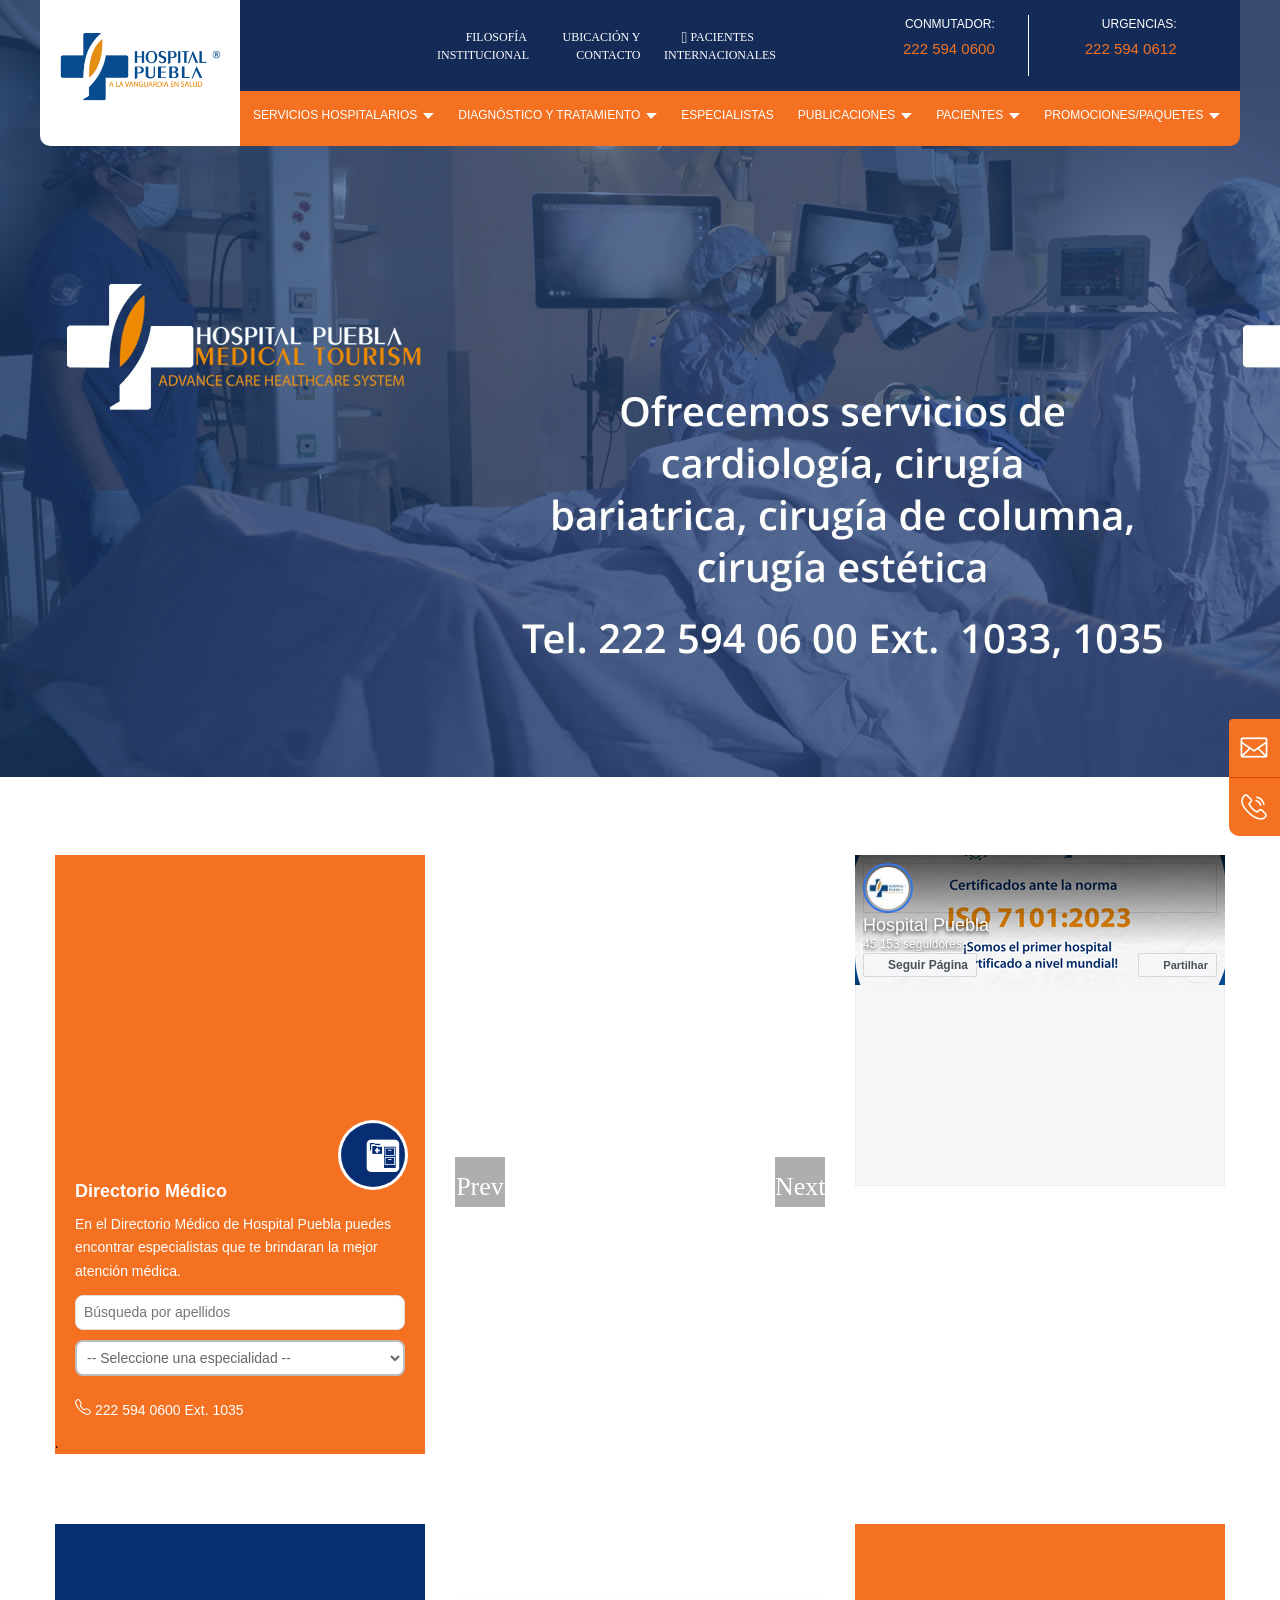
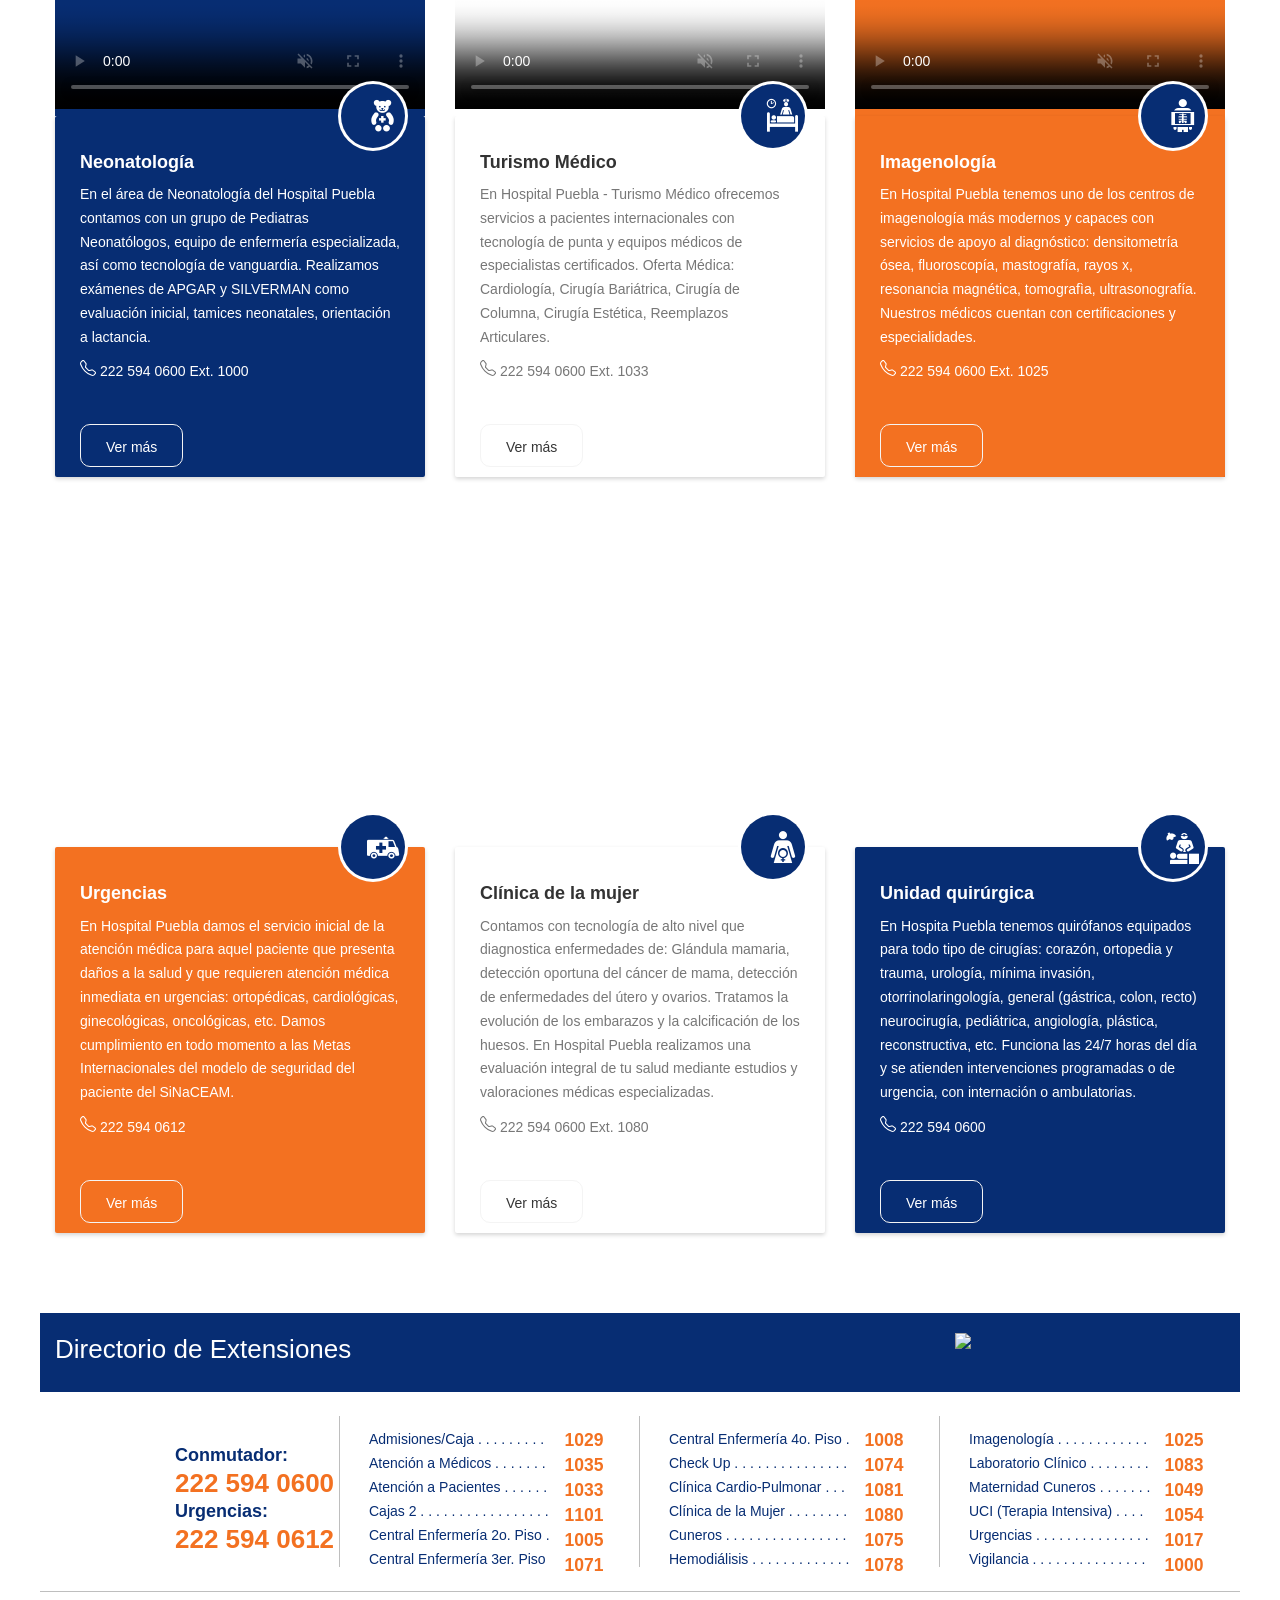
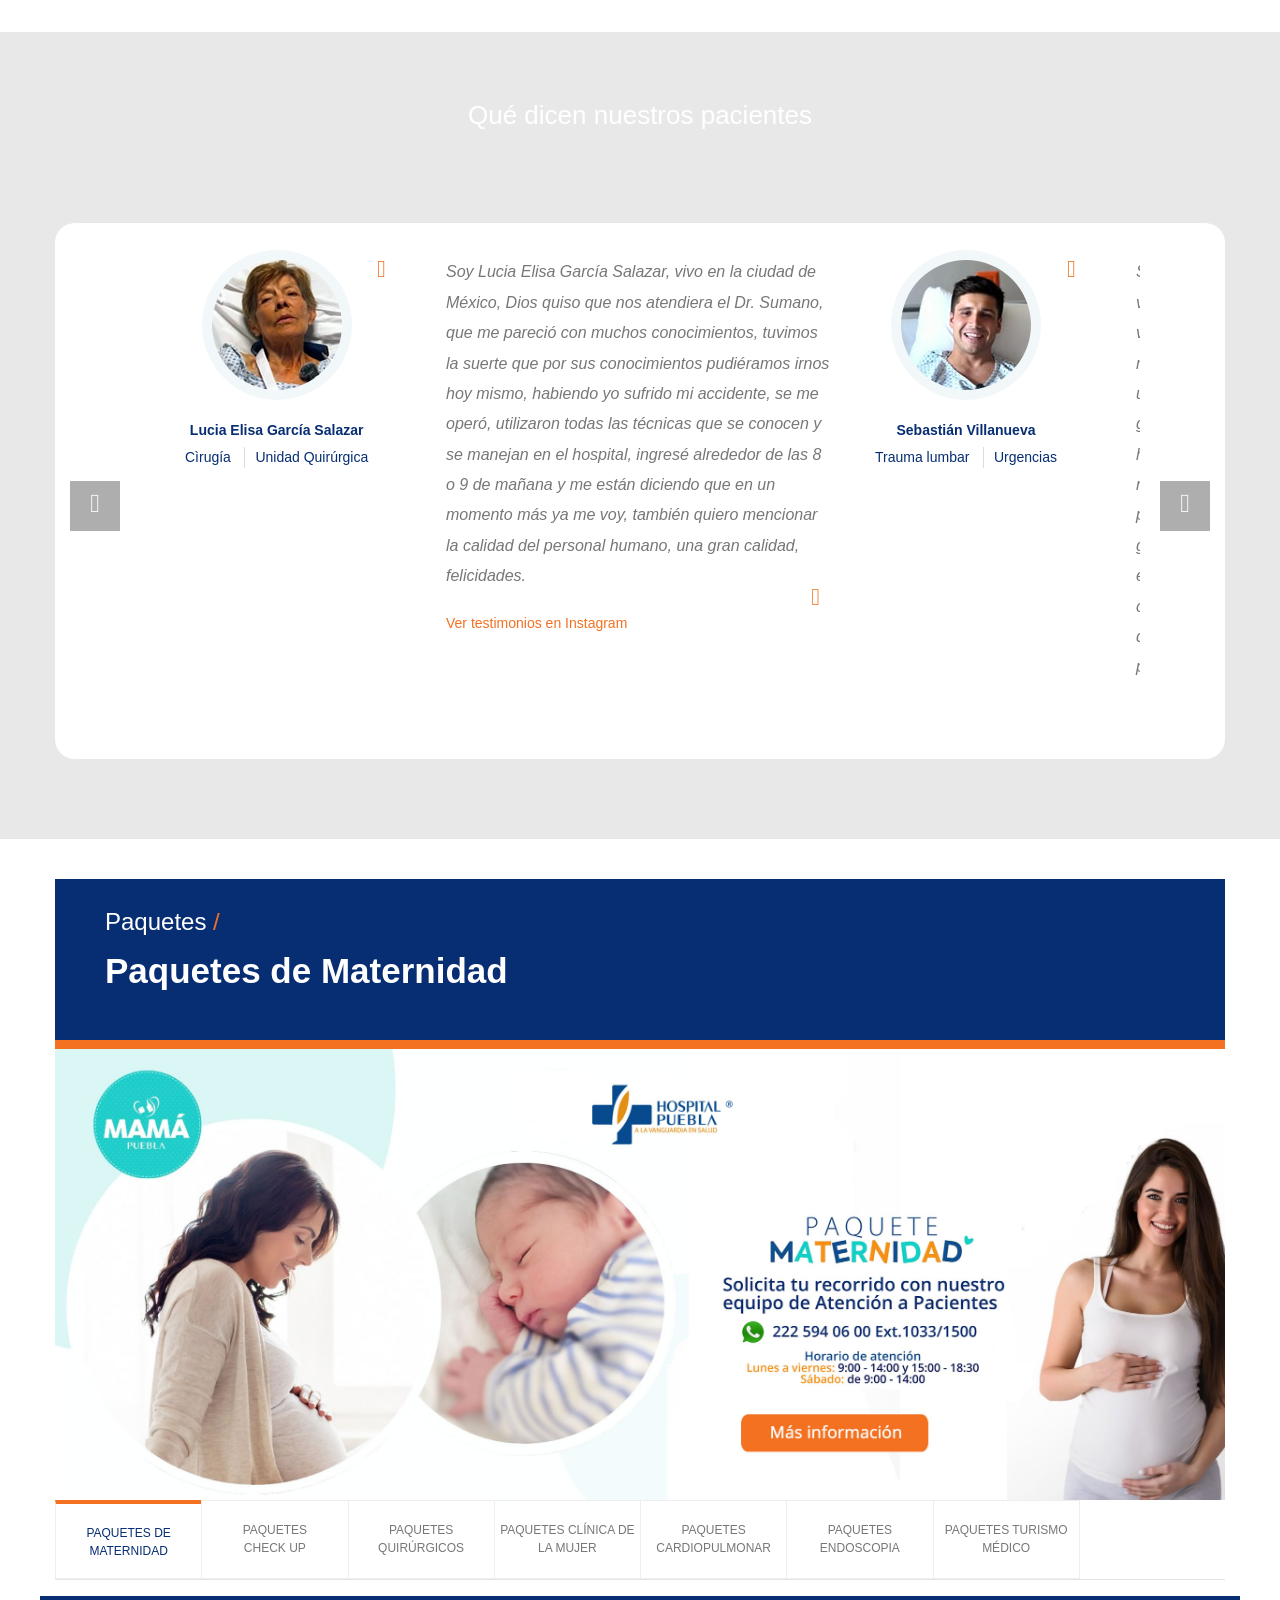
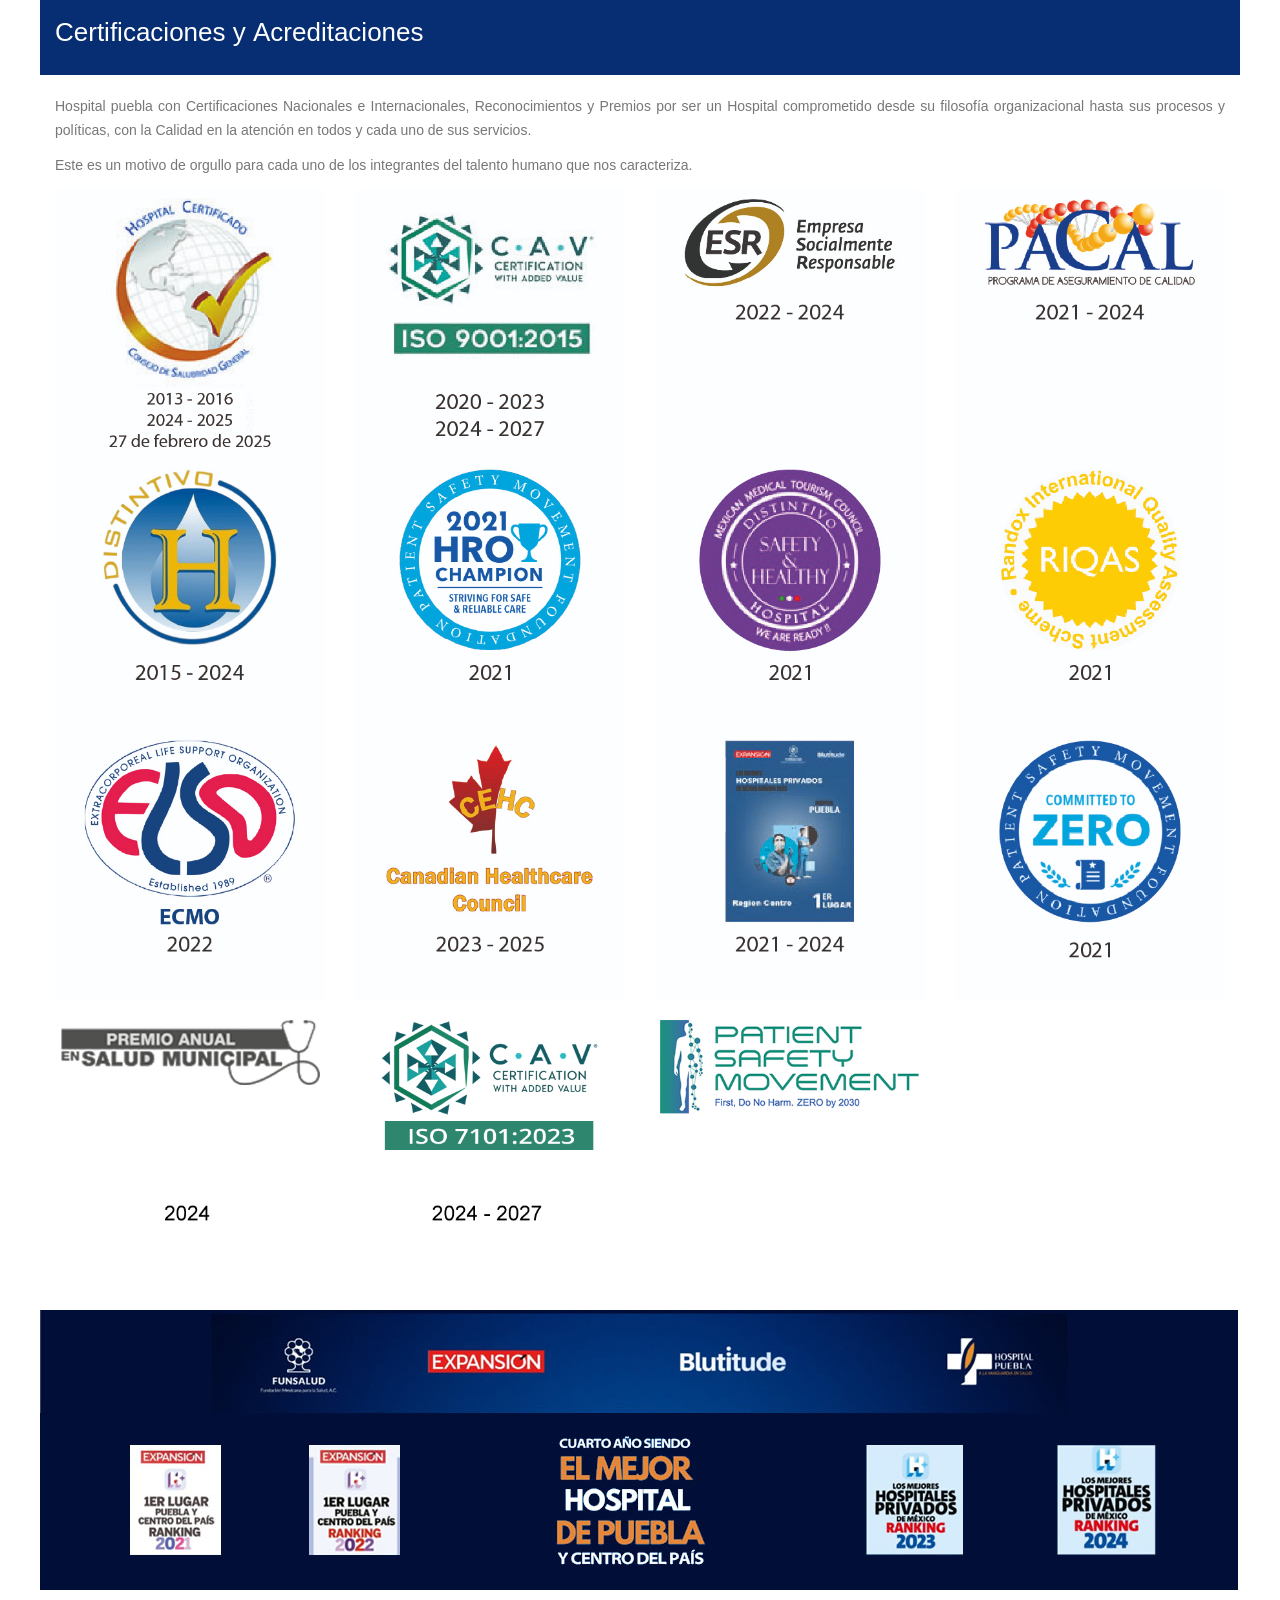
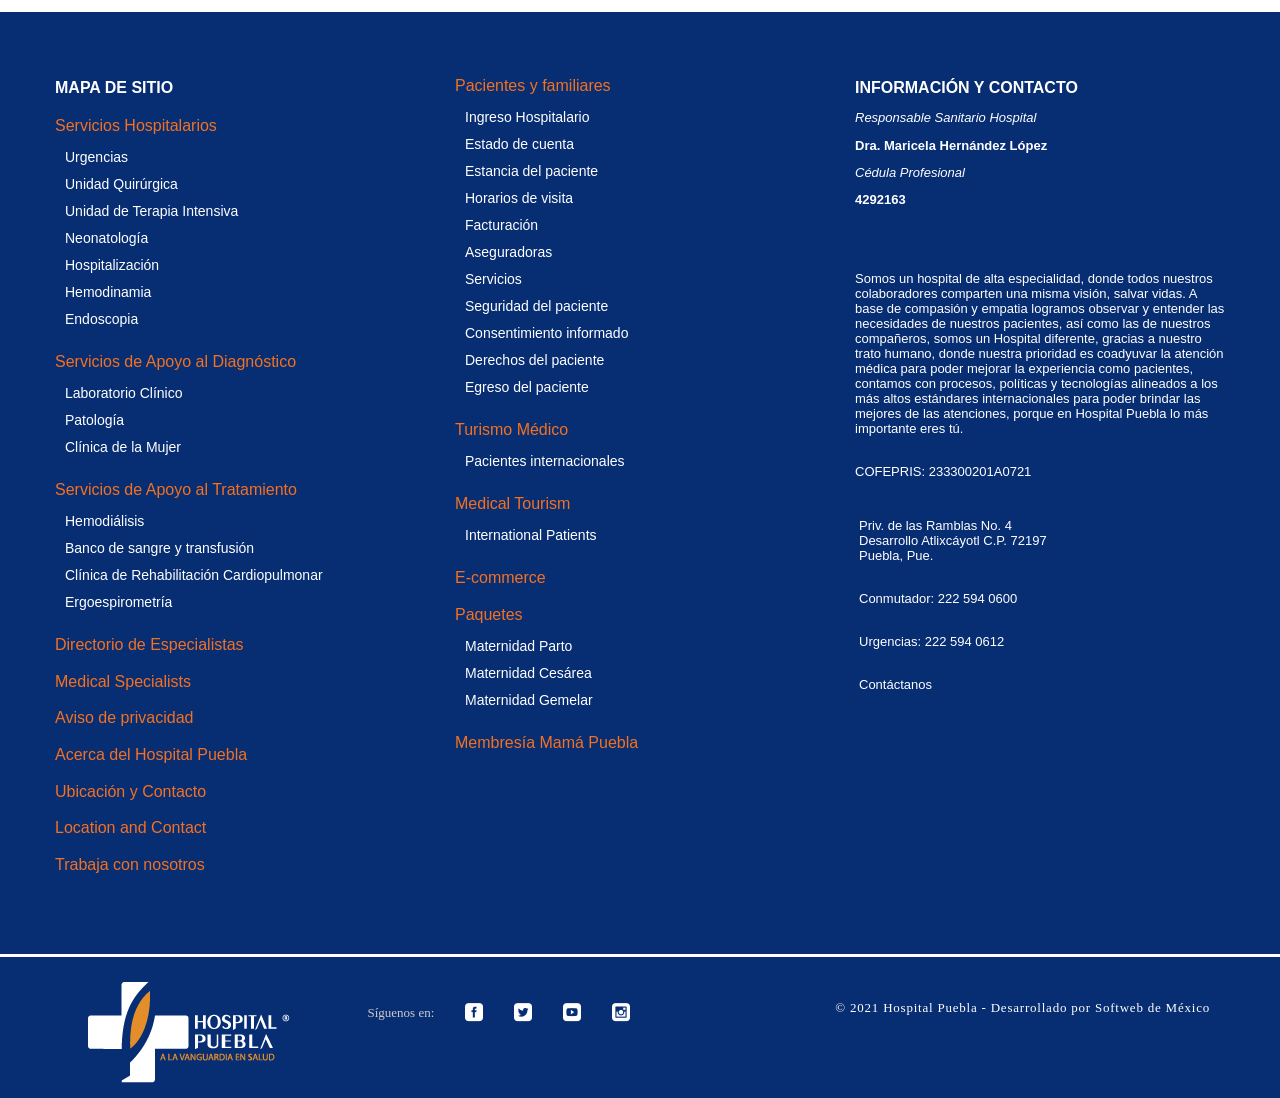
==== commit 4fd2edab: "Clone update" ====
--- a/index.html
+++ b/index.html
@@ -1646,7 +1646,7 @@
       "maximized": false,
 	  "isMarkdown": true,
       "image": "webchat/images/logo_cruz.png",
-	  "welcomeMessages": ["¿Cómo puedo ayudar?"],
+	  "welcomeMessages": ["Gracias por contactarte con Hospital Puebla 🤖 ¿En que te podemos ayudar?"],
 	  "placeholder": "Escribe tu mensaje aquí",
       "title": "Hospital Puebla"
     }'>
@@ -2079,9 +2079,9 @@
 
 
 
-				<div id="iview" class="main-slider" style="height: 0px;">
+				<div id="iview" class="main-slider" style="height: 925px;">
 					<div class="iviewSlider"
-						style="position: relative; transform-origin: 0px 0px; transform: scale(0); background: url(&quot;img/index/slides2025/hospital-puebla-miembro-activo-red-global-de-hospitales-verdes-y-saludables.jpg&quot;) no-repeat;">
+						style="position: relative; transform-origin: 0px 0px; width: 100%; background: url(hospital_files/turismo-medico.jpg) no-repeat;  background-size: cover;">
 
 						<div data-iview:image="img/index/slides2025/hospital-puebla-descuento-en-quirofanos.jpg"
 							data-iview:transition="block-drop-random"
@@ -4294,36 +4294,7 @@
 												</li>
 											</ul>
 										</div>
-										<div class="bx-controls bx-has-pager">
-											<div class="bx-pager bx-default-pager">
-												<div class="bx-pager-item"><a href="https://www.hospitalpuebla.com.mx/"
-														data-slide-index="0" class="bx-pager-link active">1</a></div>
-												<div class="bx-pager-item"><a href="https://www.hospitalpuebla.com.mx/"
-														data-slide-index="1" class="bx-pager-link">2</a></div>
-												<div class="bx-pager-item"><a href="https://www.hospitalpuebla.com.mx/"
-														data-slide-index="2" class="bx-pager-link">3</a></div>
-												<div class="bx-pager-item"><a href="https://www.hospitalpuebla.com.mx/"
-														data-slide-index="3" class="bx-pager-link">4</a></div>
-												<div class="bx-pager-item"><a href="https://www.hospitalpuebla.com.mx/"
-														data-slide-index="4" class="bx-pager-link">5</a></div>
-											</div>
-										</div>
 									</div>
-								</div>
-								<div class="bx-controls bx-has-pager bx-has-controls-direction">
-									<div class="bx-pager bx-default-pager">
-										<div class="bx-pager-item"><a href="https://www.hospitalpuebla.com.mx/"
-												data-slide-index="0" class="bx-pager-link active">1</a></div>
-										<div class="bx-pager-item"><a href="https://www.hospitalpuebla.com.mx/"
-												data-slide-index="1" class="bx-pager-link">2</a></div>
-										<div class="bx-pager-item"><a href="https://www.hospitalpuebla.com.mx/"
-												data-slide-index="2" class="bx-pager-link">3</a></div>
-									</div>
-									<div class="bx-controls-direction"><a class="bx-prev"
-											href="https://www.hospitalpuebla.com.mx/"> <i
-												class="fa fa-angle-left"></i></a><a class="bx-next"
-											href="https://www.hospitalpuebla.com.mx/"> <i
-												class="fa fa-angle-right"></i></a></div>
 								</div>
 							</div>
 
@@ -5329,117 +5300,6 @@
 
 
 
-
-			<section class="section" style="padding-top:0px !important;">
-
-
-
-				<div class="container"
-					style="background-color:#e8e8e8; padding-top:0px !important;  padding-bottom:20px!important">
-
-
-
-					<div class="row">
-
-
-
-
-
-
-
-						<div class="col-md-12">
-
-
-
-
-
-
-
-							<!-- Carousel wrapper -->
-
-
-
-							<video autoplay="" muted="" loop="" id="my-video" class="video-js" controls=""
-								preload="auto" width="100%" height="auto"
-								poster="img/servicios-hospitalarios/fondo-video-index-hospital-puebla-4.jpg"
-								data-setup="{}">
-
-
-
-								<source src="https://hospitalpuebla.com.mx/videos/2023/HP_Filosofia_optimizado.webm"
-									type="video/webm">
-
-
-
-
-
-
-
-
-
-
-
-							</video>
-
-
-
-							<!-- Carousel wrapper -->
-
-
-
-
-
-
-
-
-
-
-
-
-
-
-
-
-
-
-
-
-
-
-
-
-
-
-
-
-
-
-
-
-
-
-
-						</div>
-
-
-
-					</div>
-
-
-
-					<!-- end row -->
-
-
-
-				</div>
-
-
-
-				<!-- end container -->
-
-
-
-			</section>
 
 
 
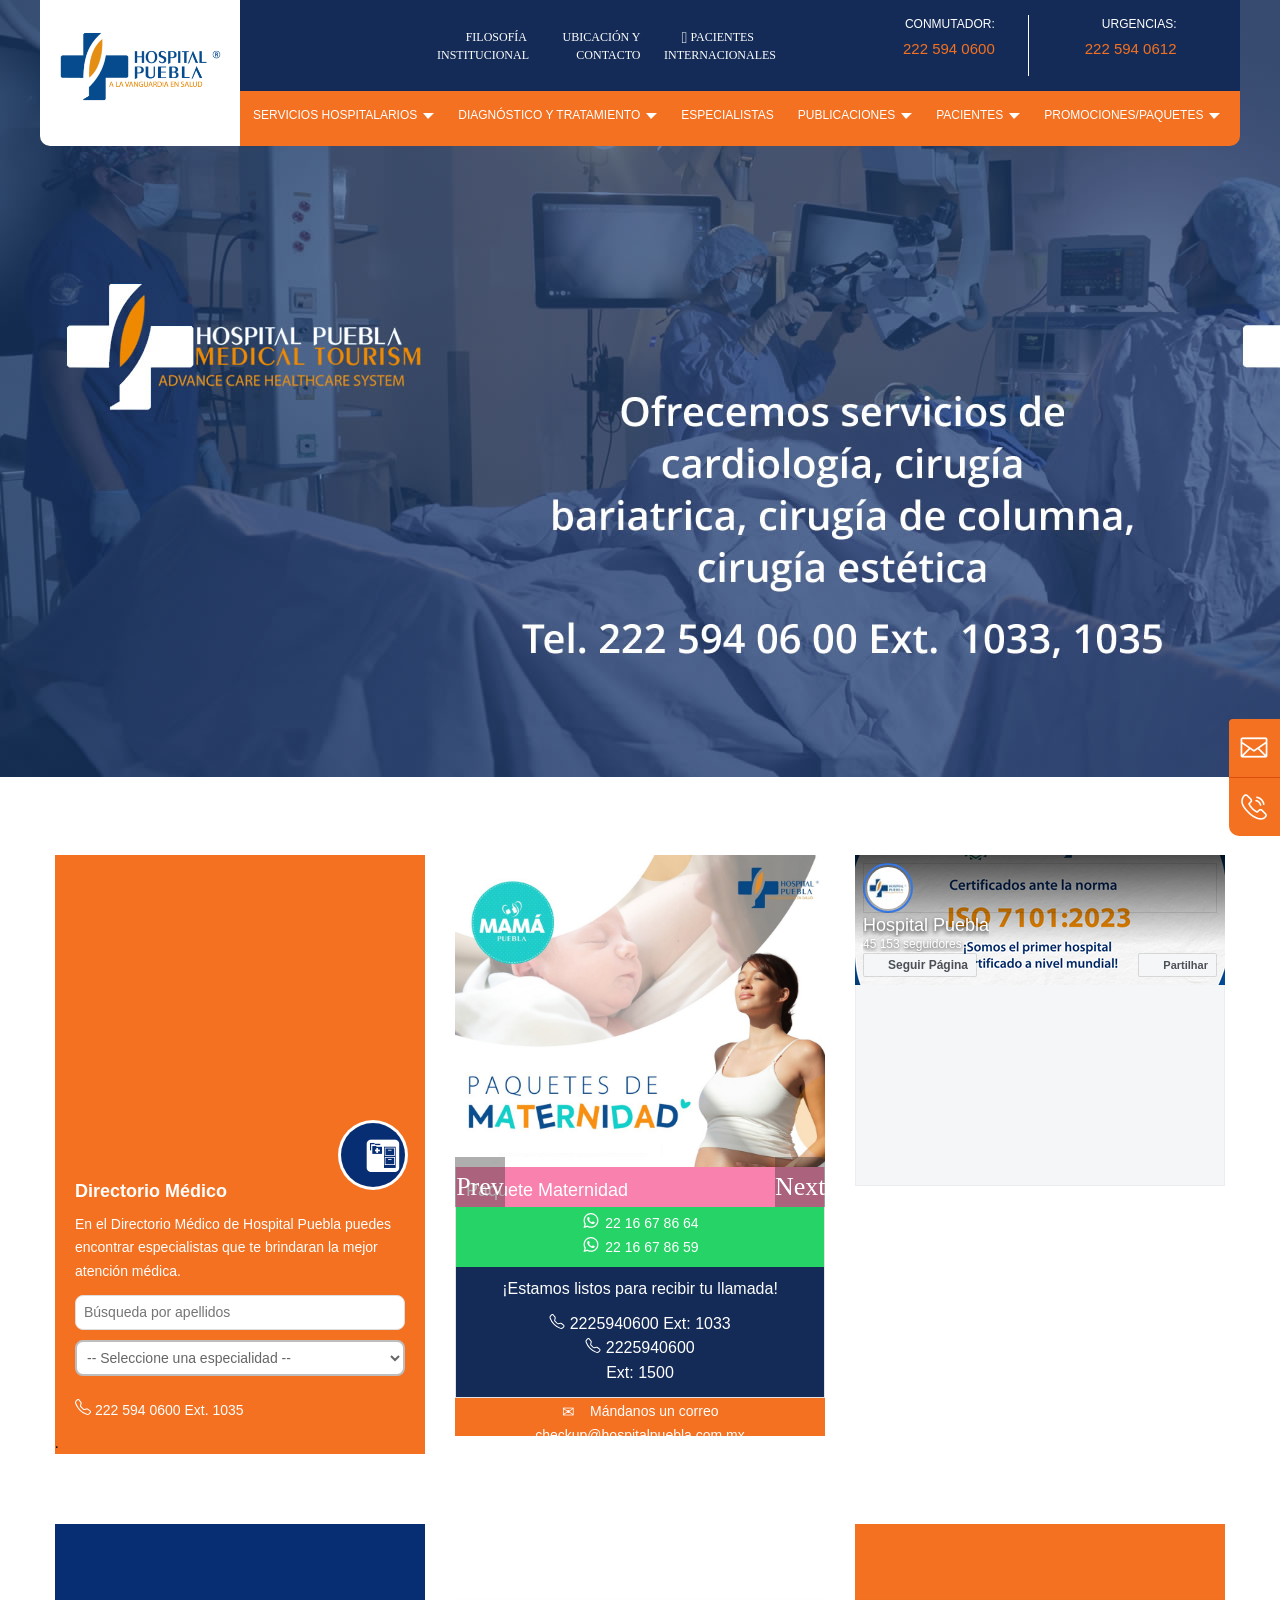
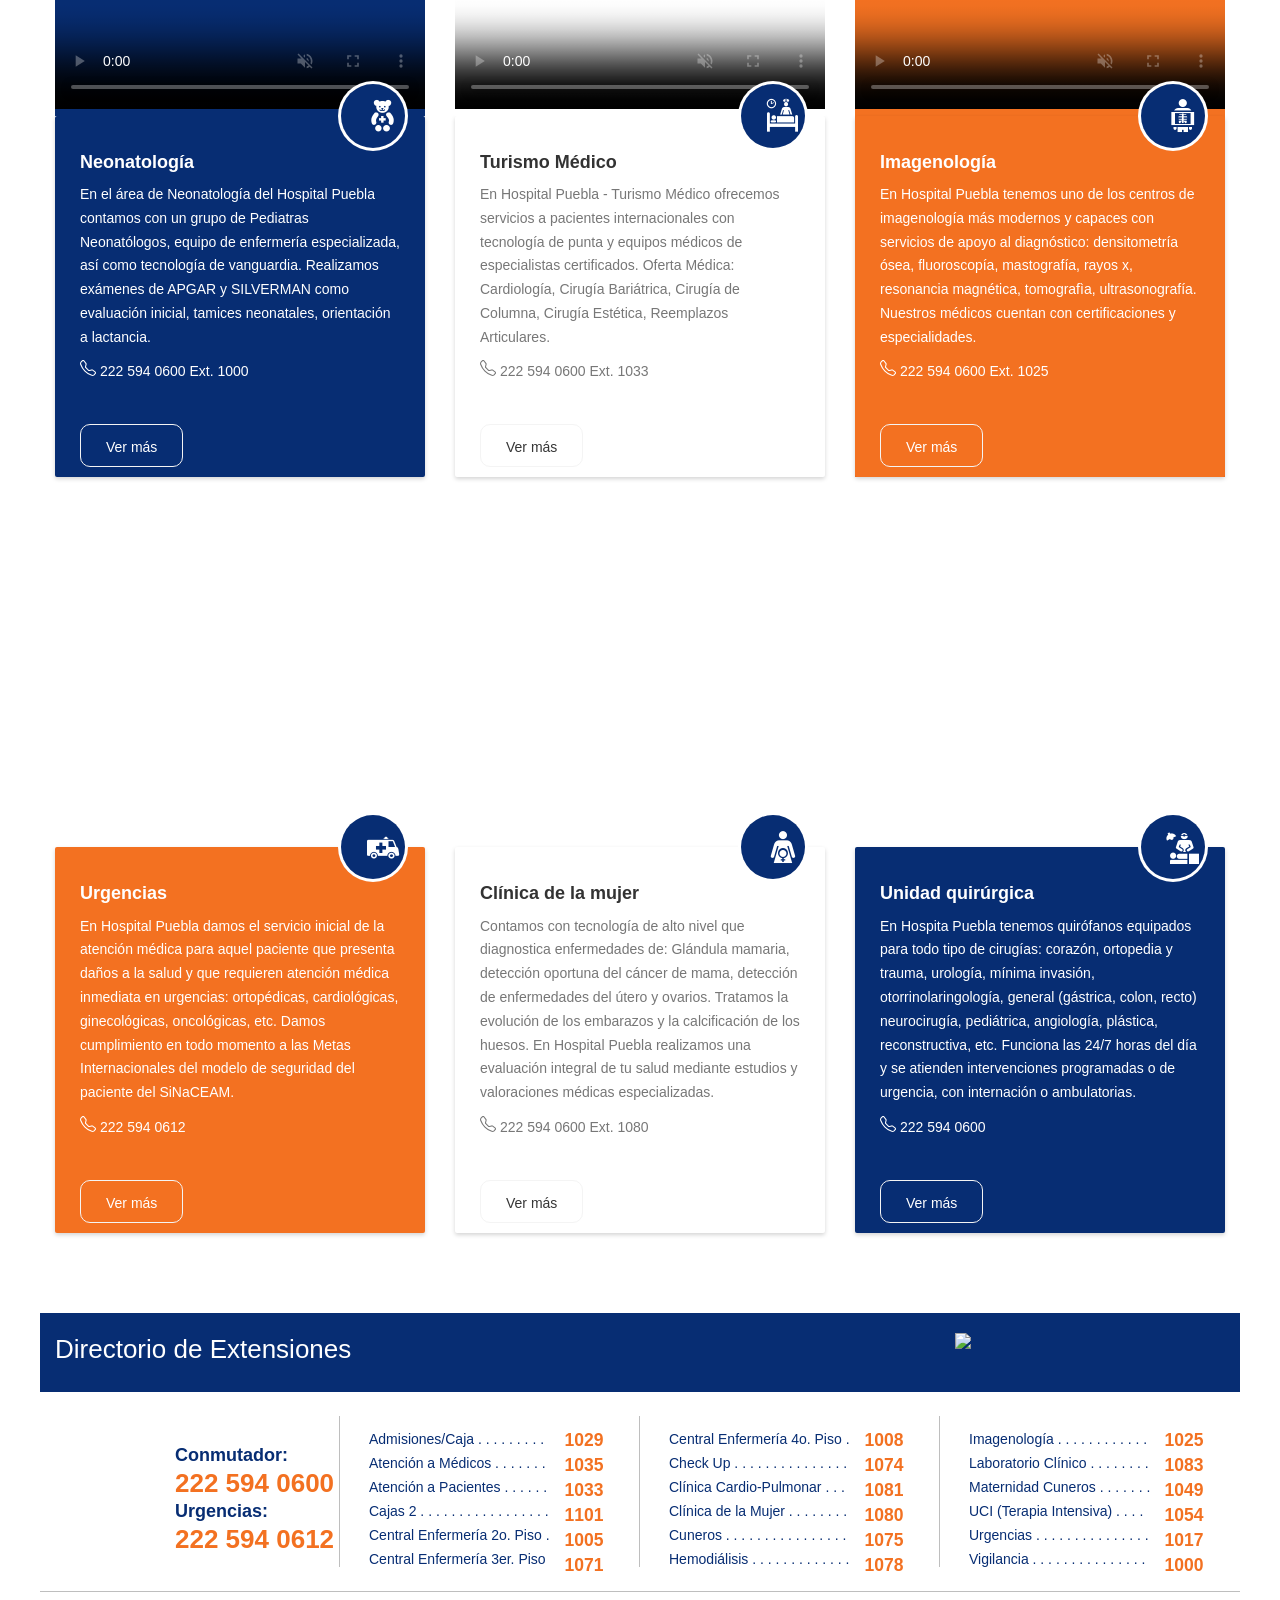
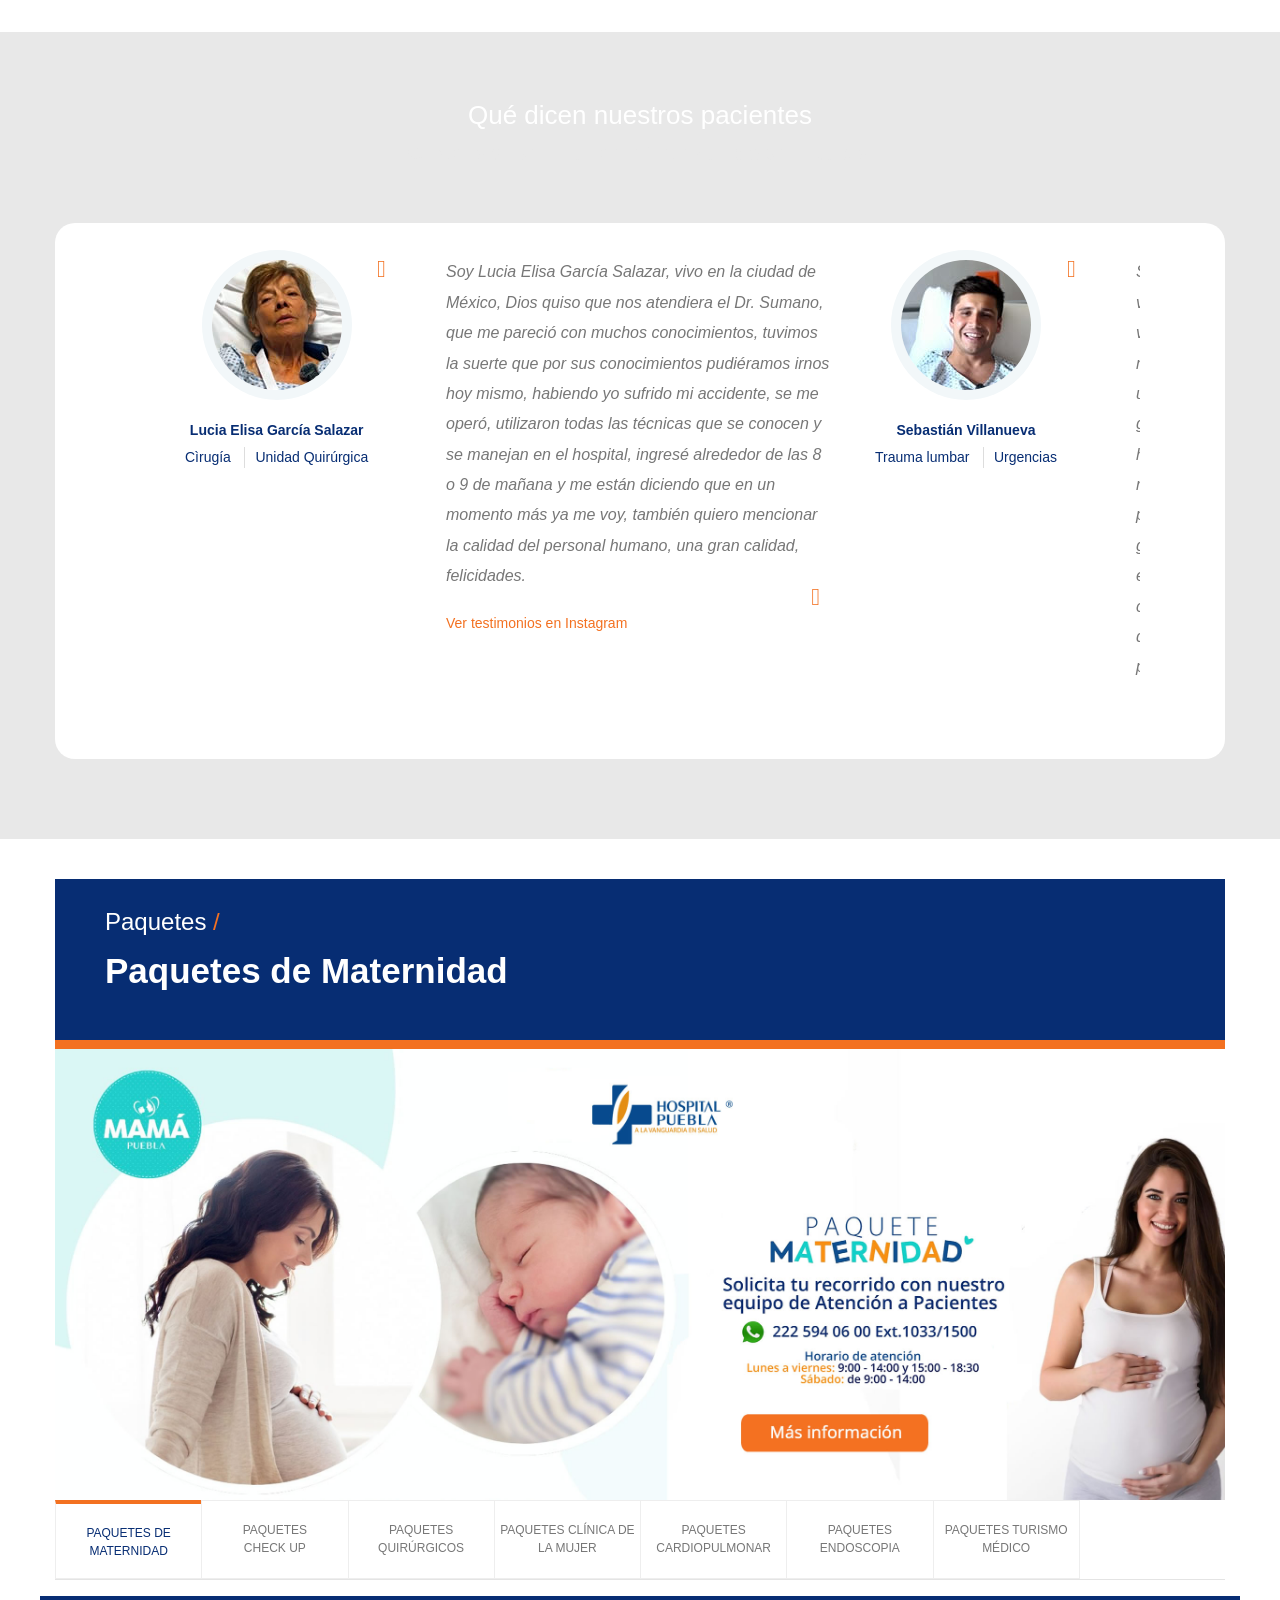
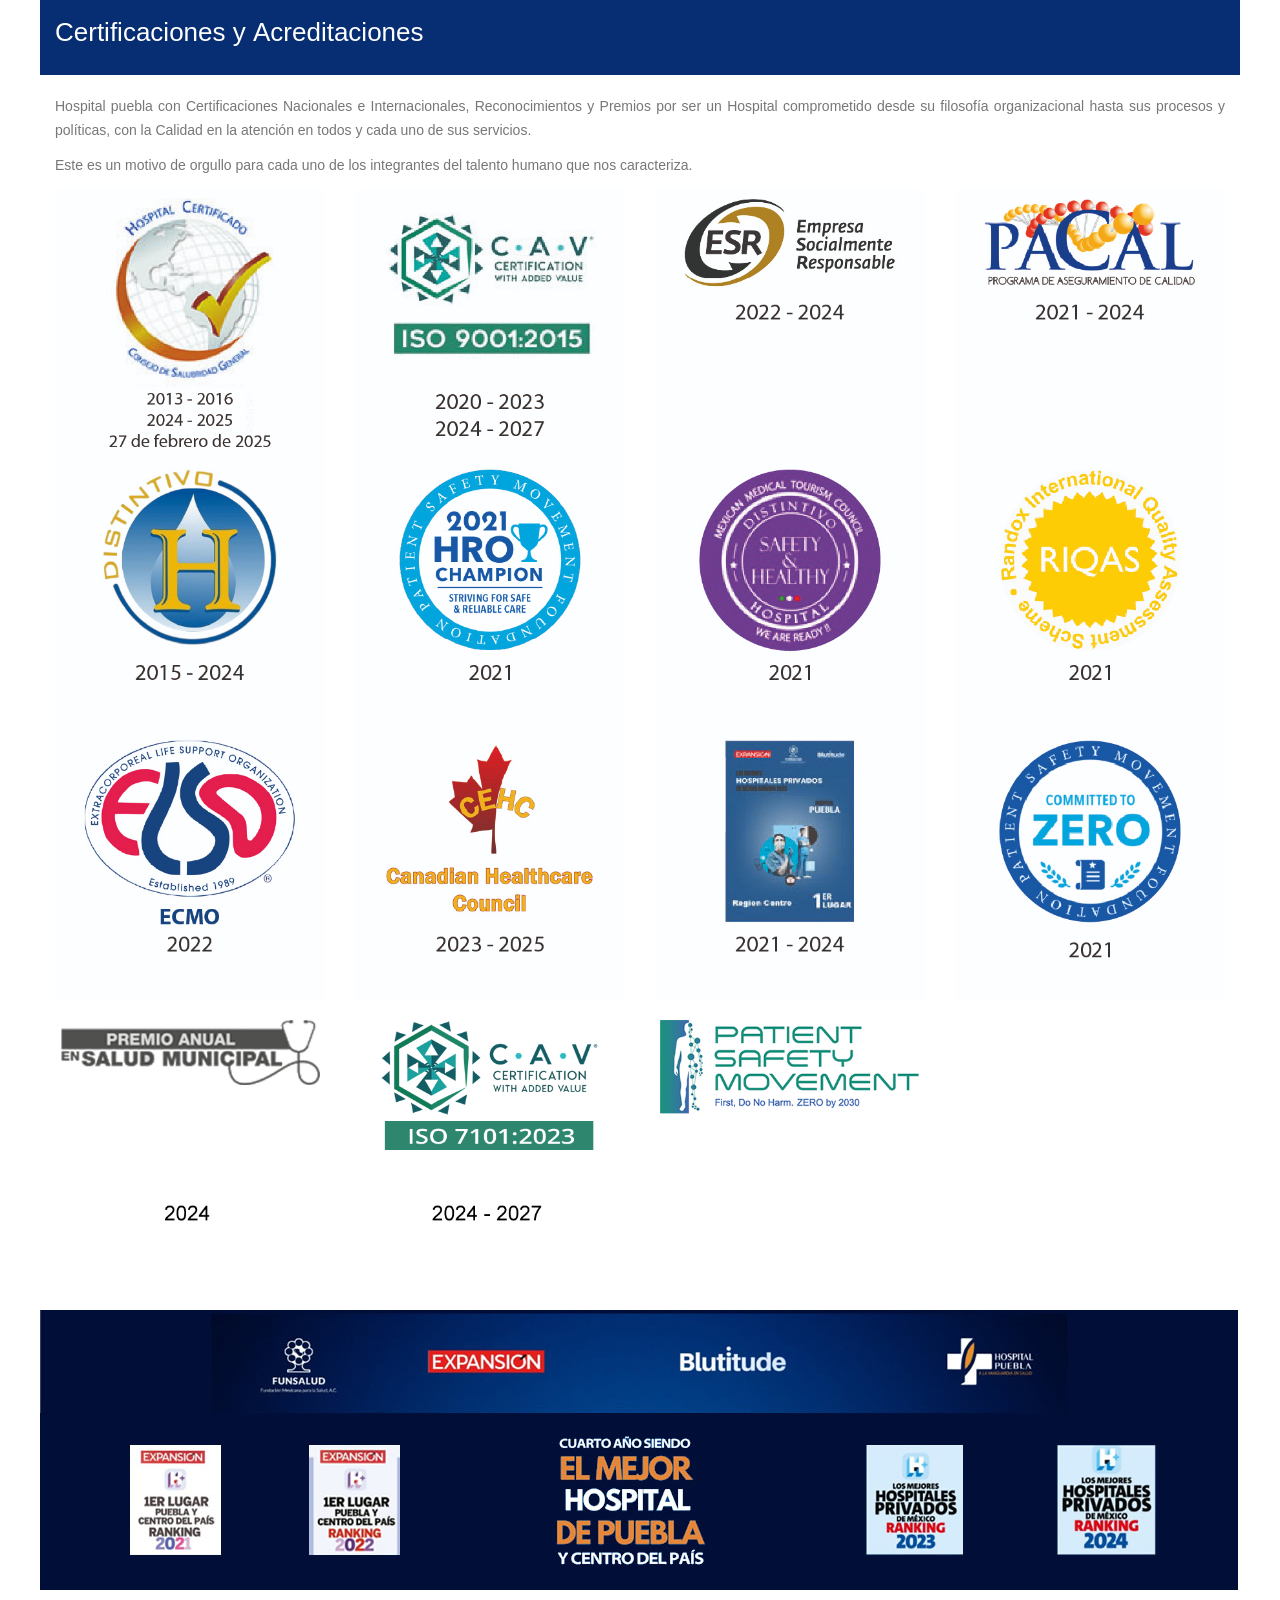
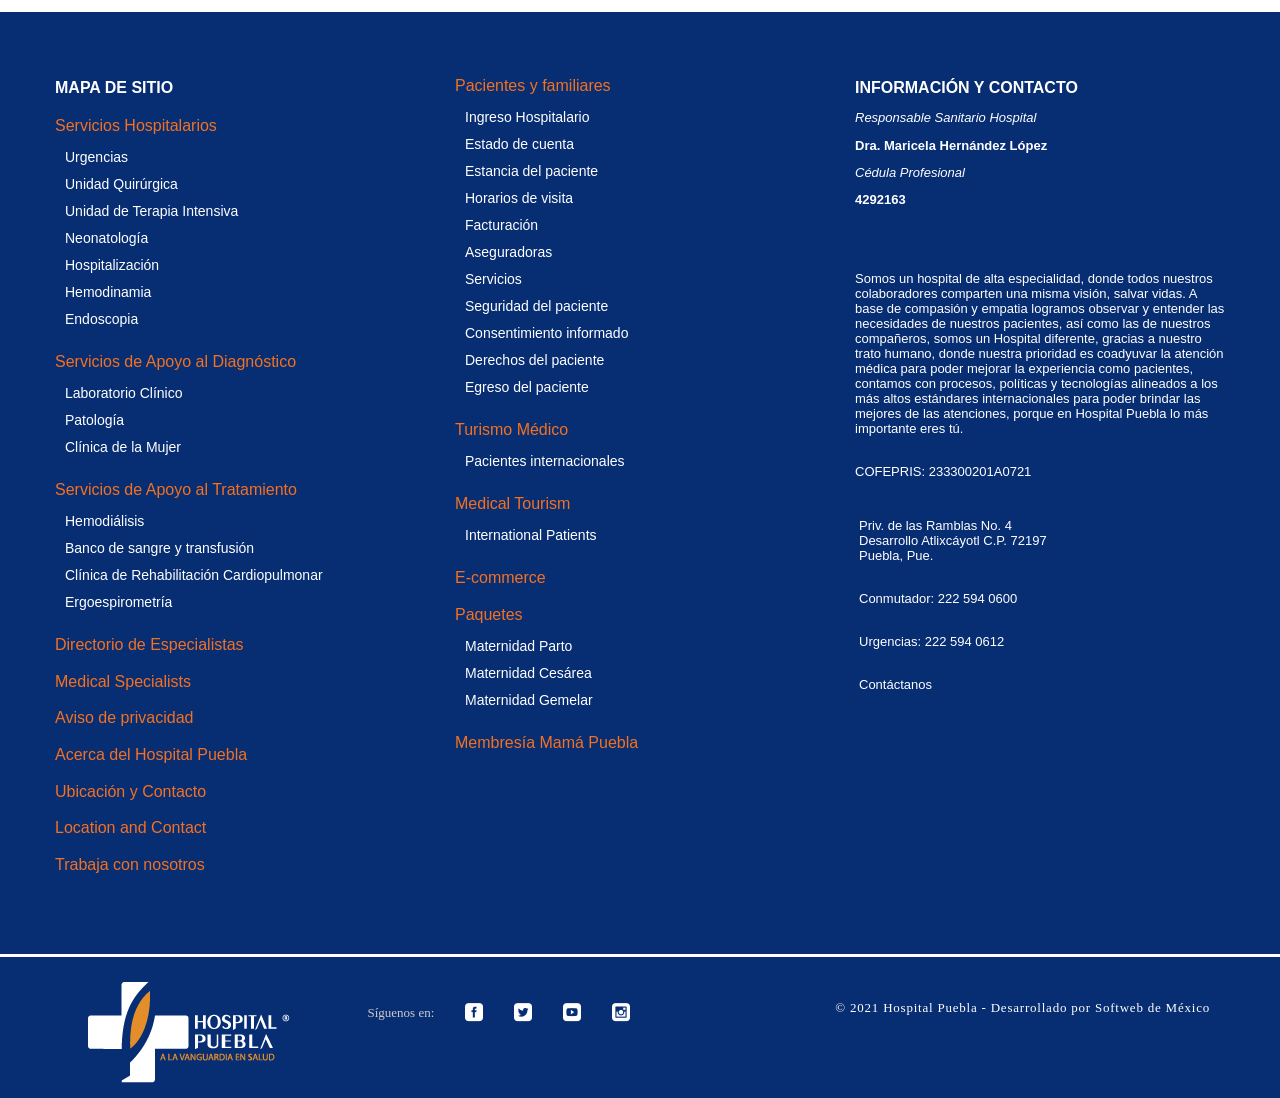
==== commit a1f7c5df: "Corrections on slider" ====
--- a/index.html
+++ b/index.html
@@ -2605,7 +2605,7 @@
 												data-min-slides="1" data-width-slides="370" data-margin-slides="0"
 												data-auto-slides="true" data-move-slides="1" data-infinite-slides="true"
 												data-pager="true" data-controls="false" data-spedd="600"
-												style="width: 715%; position: relative; transition-duration: 1s; transform: translate3d(-345px, 0px, 0px);">
+												style="width: 715%; position: relative; transition-duration: 1s; transform: translate3d(0px, 0px, 0px);">
 												<li class="slide bx-clone li-last"
 													style="background: rgb(243, 113, 33); float: left; list-style: none; position: relative; width: 345px;">
 
@@ -6171,71 +6171,7 @@
 													</li>
 												</ul>
 											</div>
-											<div class="bx-controls bx-has-pager">
-												<div class="bx-pager bx-default-pager">
-													<div class="bx-pager-item"><a
-															href="https://www.hospitalpuebla.com.mx/"
-															data-slide-index="0" class="bx-pager-link active">1</a>
-													</div>
-													<div class="bx-pager-item"><a
-															href="https://www.hospitalpuebla.com.mx/"
-															data-slide-index="1" class="bx-pager-link">2</a></div>
-													<div class="bx-pager-item"><a
-															href="https://www.hospitalpuebla.com.mx/"
-															data-slide-index="2" class="bx-pager-link">3</a></div>
-													<div class="bx-pager-item"><a
-															href="https://www.hospitalpuebla.com.mx/"
-															data-slide-index="3" class="bx-pager-link">4</a></div>
-													<div class="bx-pager-item"><a
-															href="https://www.hospitalpuebla.com.mx/"
-															data-slide-index="4" class="bx-pager-link">5</a></div>
-													<div class="bx-pager-item"><a
-															href="https://www.hospitalpuebla.com.mx/"
-															data-slide-index="5" class="bx-pager-link">6</a></div>
-													<div class="bx-pager-item"><a
-															href="https://www.hospitalpuebla.com.mx/"
-															data-slide-index="6" class="bx-pager-link">7</a></div>
-													<div class="bx-pager-item"><a
-															href="https://www.hospitalpuebla.com.mx/"
-															data-slide-index="7" class="bx-pager-link">8</a></div>
-													<div class="bx-pager-item"><a
-															href="https://www.hospitalpuebla.com.mx/"
-															data-slide-index="8" class="bx-pager-link">9</a></div>
-													<div class="bx-pager-item"><a
-															href="https://www.hospitalpuebla.com.mx/"
-															data-slide-index="9" class="bx-pager-link">10</a></div>
-												</div>
-											</div>
 										</div>
-									</div>
-									<div class="bx-controls bx-has-pager bx-has-controls-direction">
-										<div class="bx-pager bx-default-pager">
-											<div class="bx-pager-item"><a href="https://www.hospitalpuebla.com.mx/"
-													data-slide-index="0" class="bx-pager-link">1</a></div>
-											<div class="bx-pager-item"><a href="https://www.hospitalpuebla.com.mx/"
-													data-slide-index="1" class="bx-pager-link active">2</a></div>
-											<div class="bx-pager-item"><a href="https://www.hospitalpuebla.com.mx/"
-													data-slide-index="2" class="bx-pager-link">3</a></div>
-											<div class="bx-pager-item"><a href="https://www.hospitalpuebla.com.mx/"
-													data-slide-index="3" class="bx-pager-link">4</a></div>
-											<div class="bx-pager-item"><a href="https://www.hospitalpuebla.com.mx/"
-													data-slide-index="4" class="bx-pager-link">5</a></div>
-											<div class="bx-pager-item"><a href="https://www.hospitalpuebla.com.mx/"
-													data-slide-index="5" class="bx-pager-link">6</a></div>
-											<div class="bx-pager-item"><a href="https://www.hospitalpuebla.com.mx/"
-													data-slide-index="6" class="bx-pager-link">7</a></div>
-											<div class="bx-pager-item"><a href="https://www.hospitalpuebla.com.mx/"
-													data-slide-index="7" class="bx-pager-link">8</a></div>
-											<div class="bx-pager-item"><a href="https://www.hospitalpuebla.com.mx/"
-													data-slide-index="8" class="bx-pager-link">9</a></div>
-											<div class="bx-pager-item"><a href="https://www.hospitalpuebla.com.mx/"
-													data-slide-index="9" class="bx-pager-link">10</a></div>
-										</div>
-										<div class="bx-controls-direction"><a class="bx-prev"
-												href="https://www.hospitalpuebla.com.mx/"> <i
-													class="fa fa-angle-left"></i></a><a class="bx-next"
-												href="https://www.hospitalpuebla.com.mx/"> <i
-													class="fa fa-angle-right"></i></a></div>
 									</div>
 								</div>
 
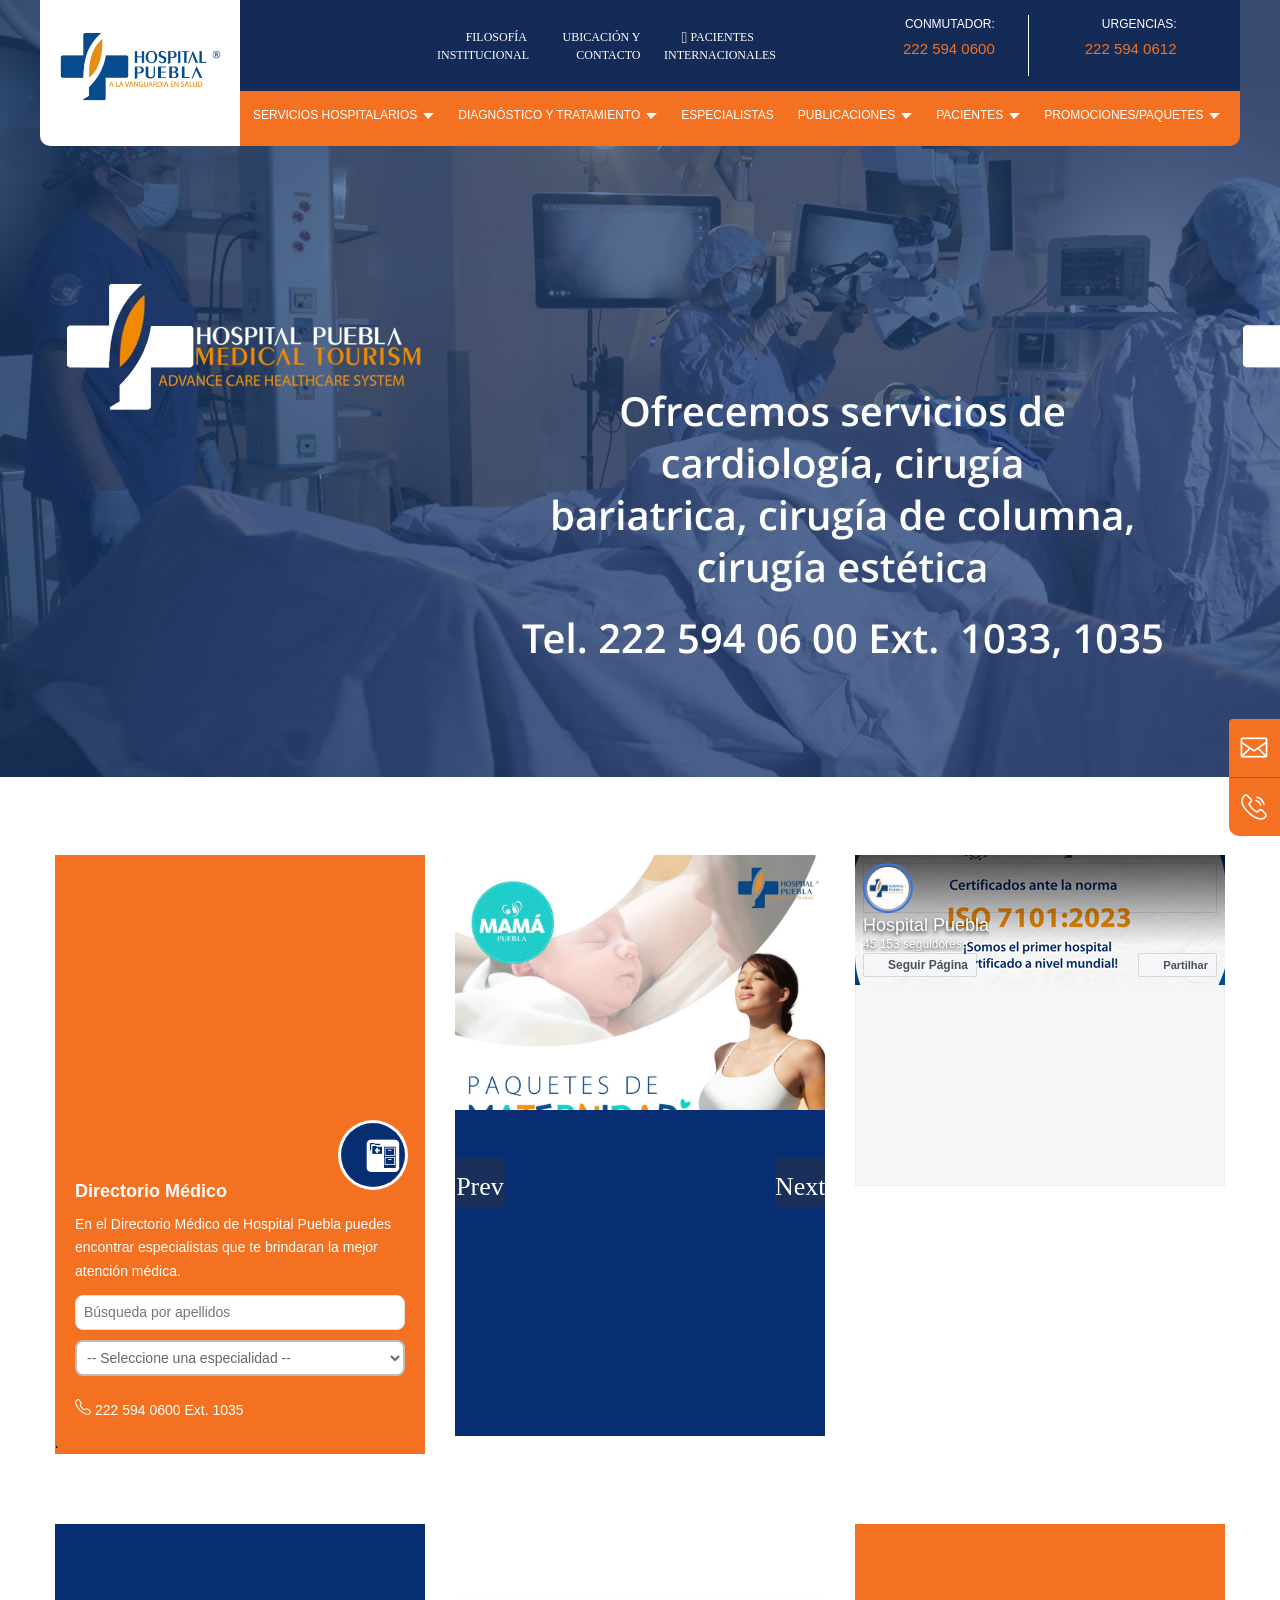
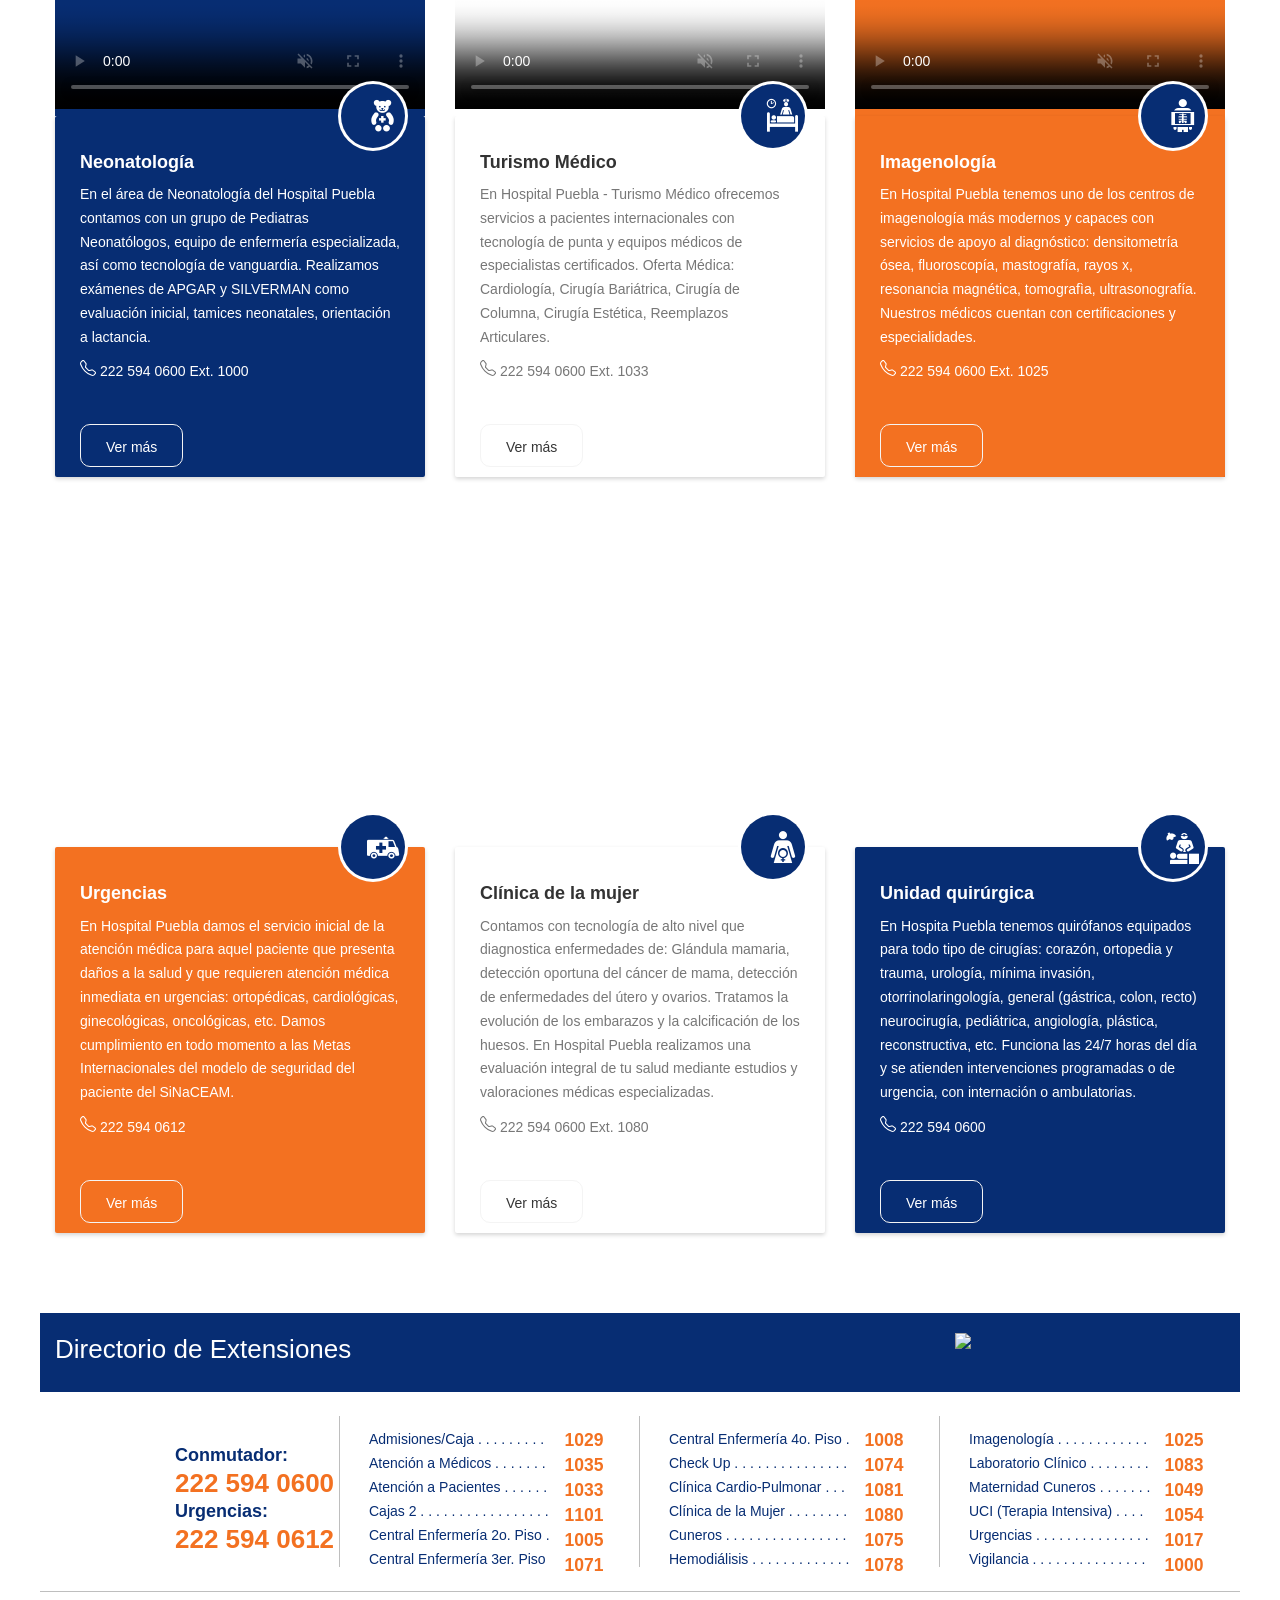
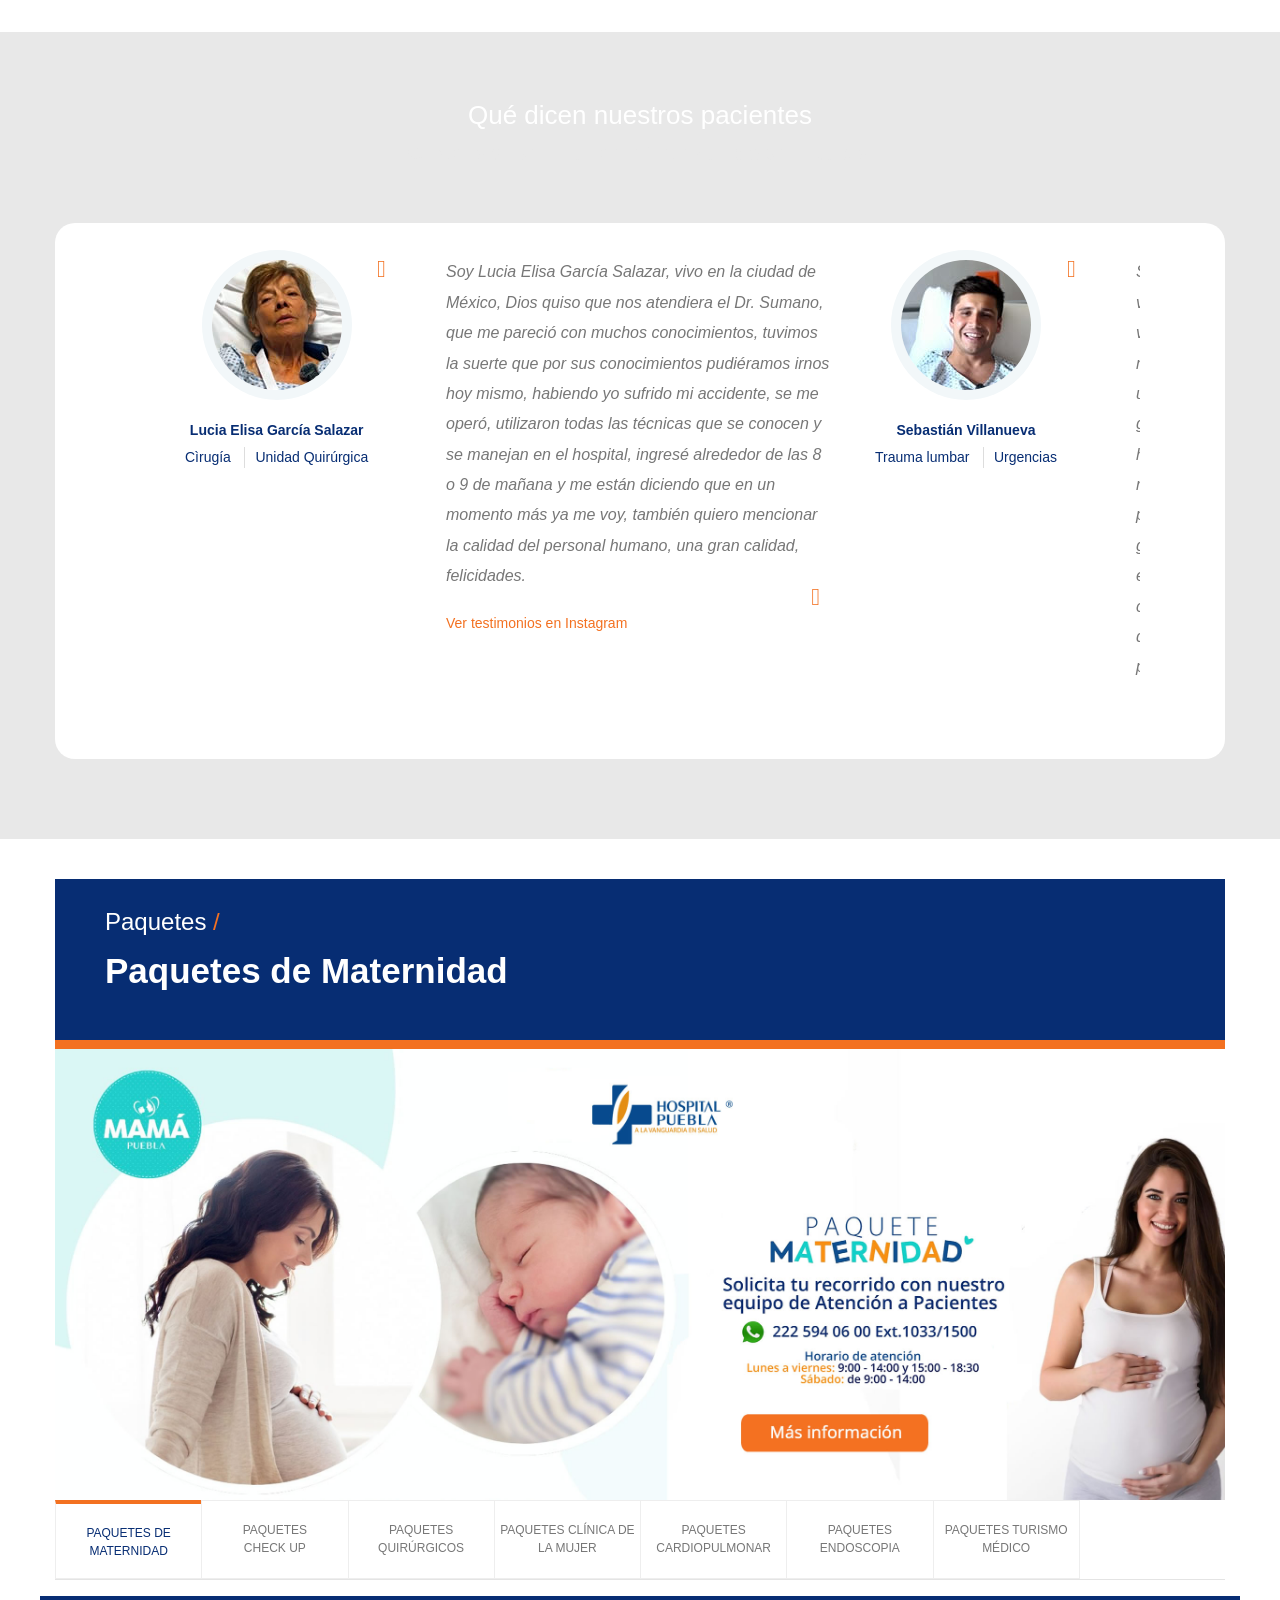
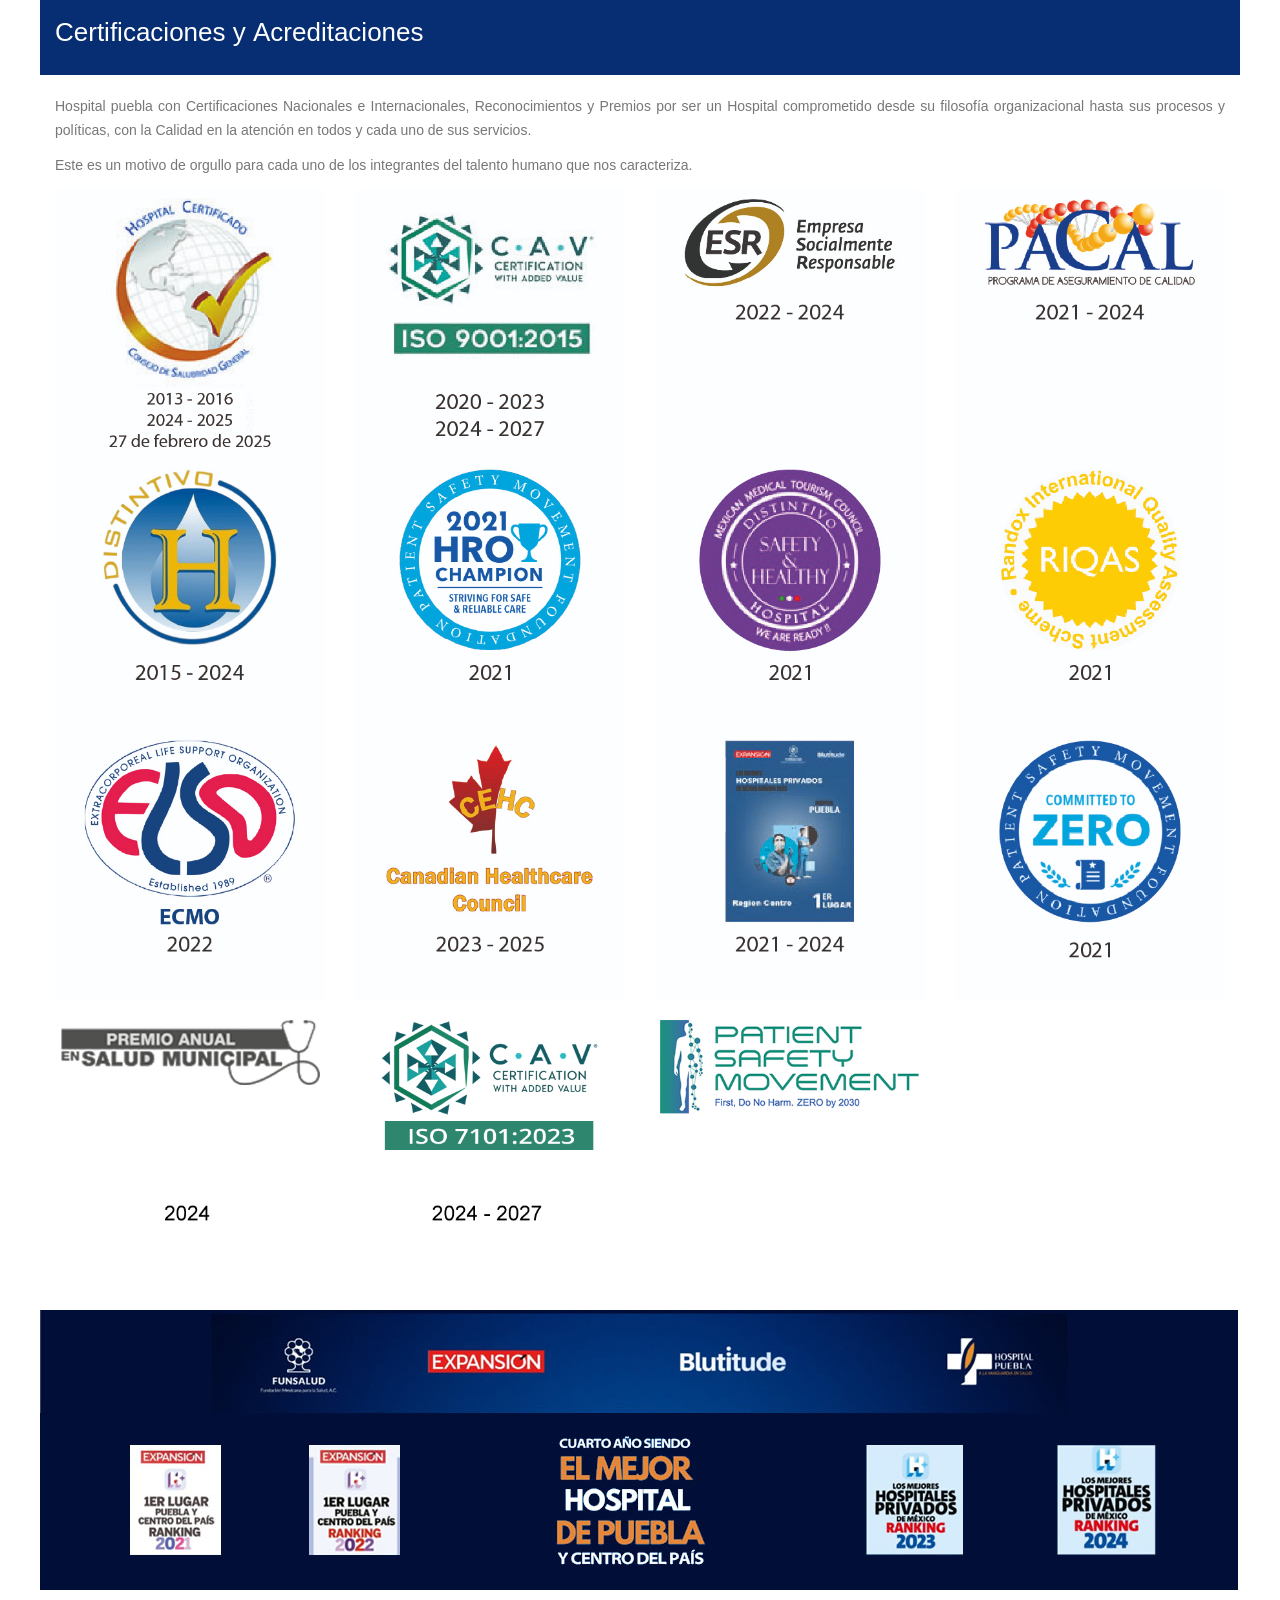
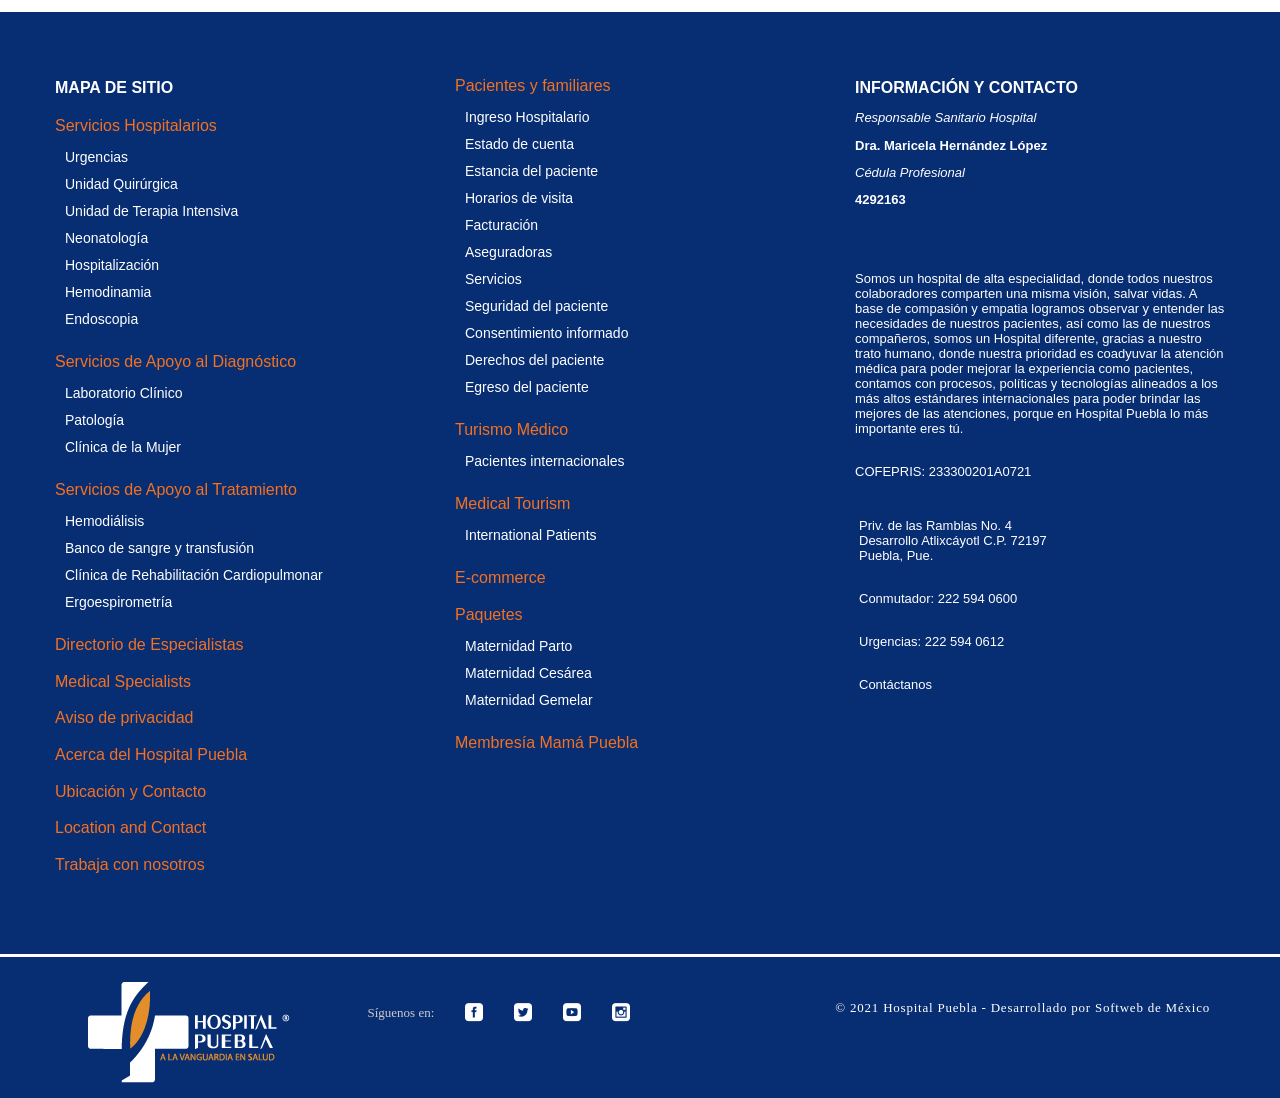
==== commit 76d66b6c: "Update index.html" ====
--- a/index.html
+++ b/index.html
@@ -8380,7 +8380,7 @@
 
 
 
-		<span class="scroll-top bg-color_primary"> <i class="fa fa-angle-up"> </i></span>
+		
 
 
 
@@ -8492,4 +8492,4 @@
 	</div>
 </body>
 
-</html>+</html>
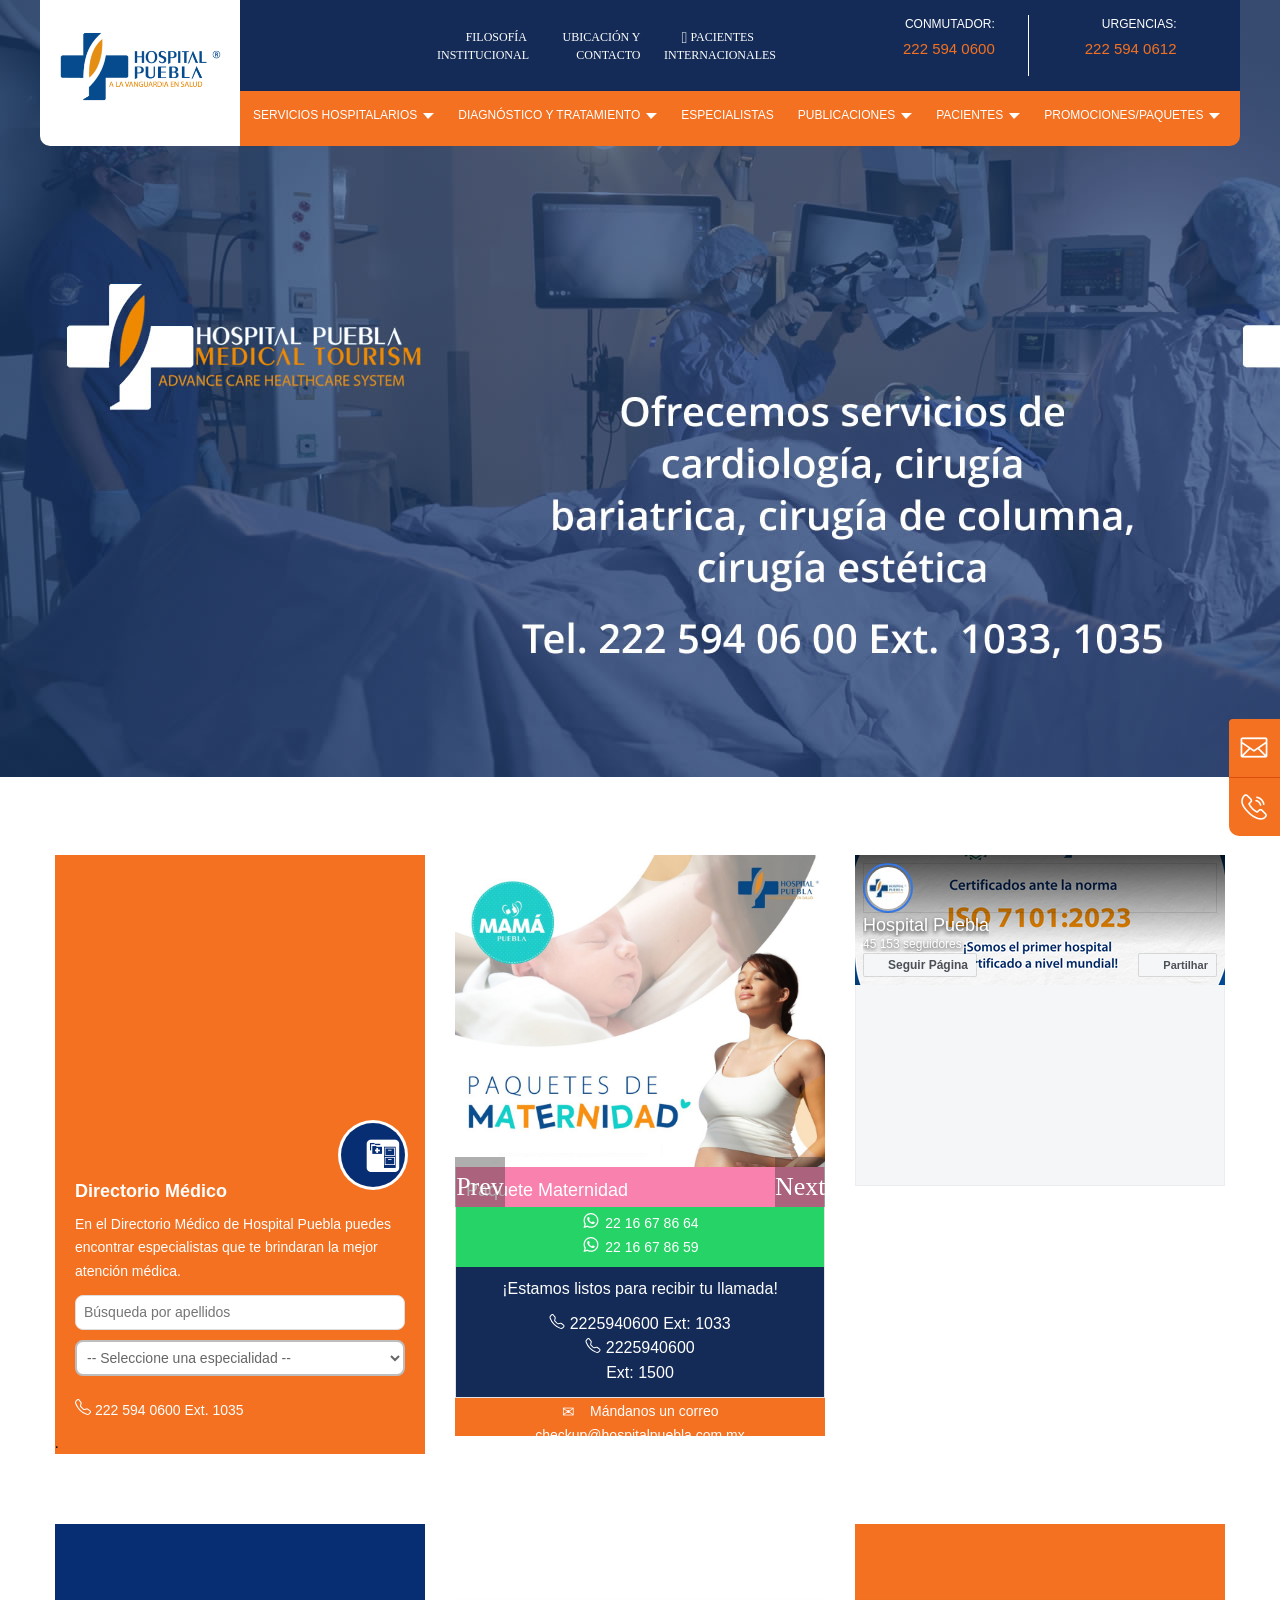
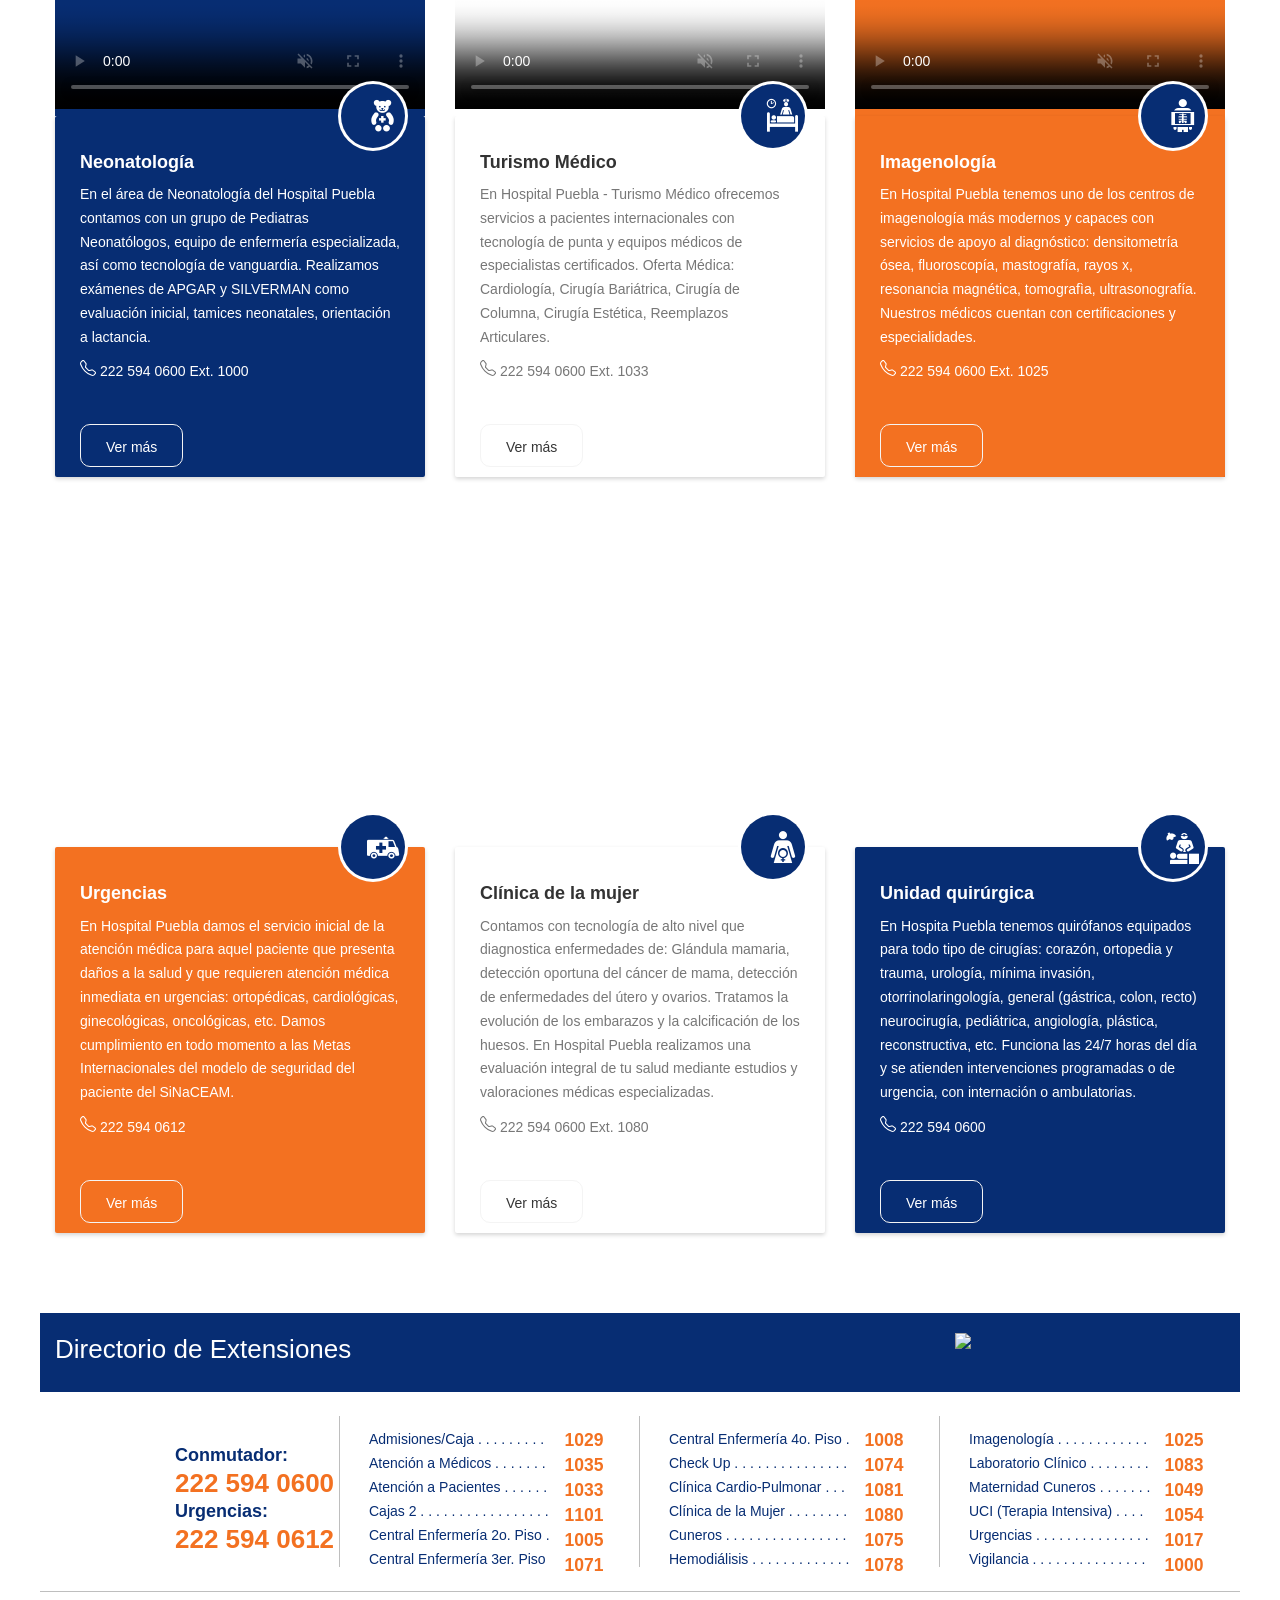
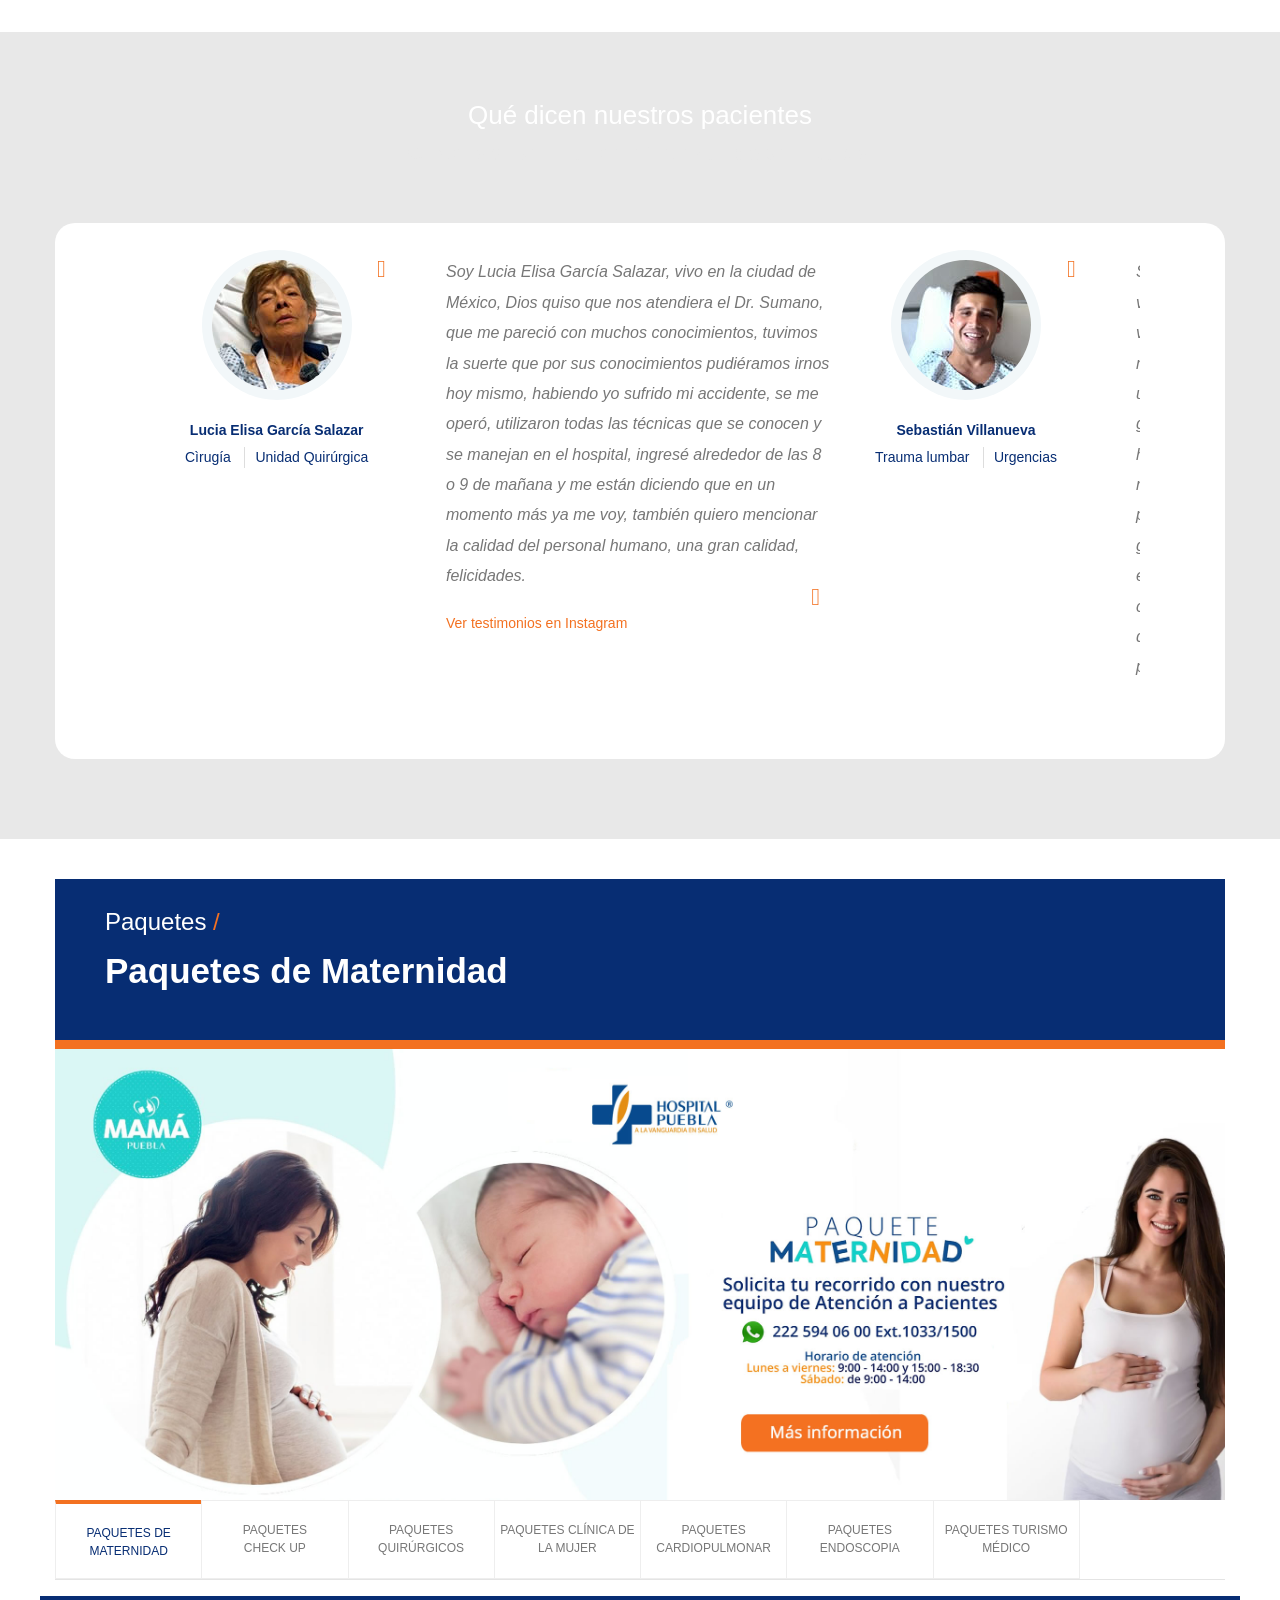
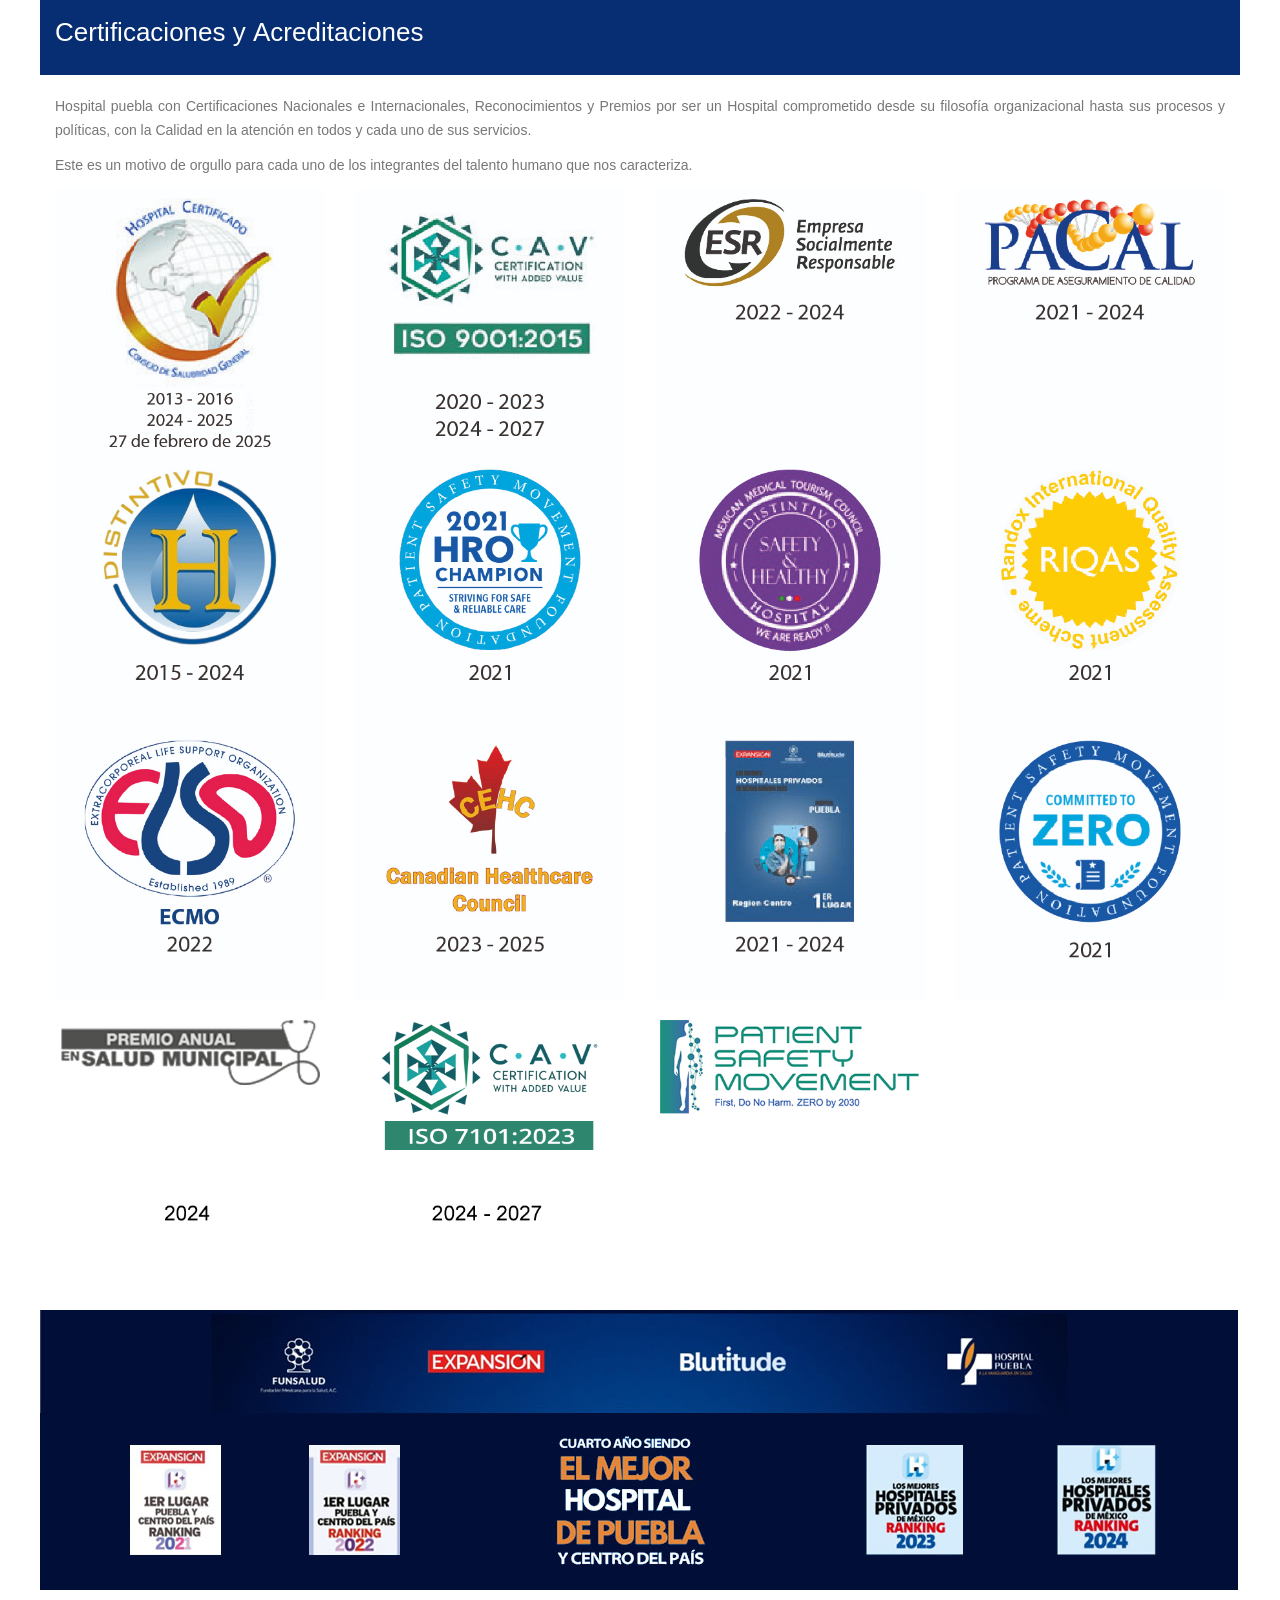
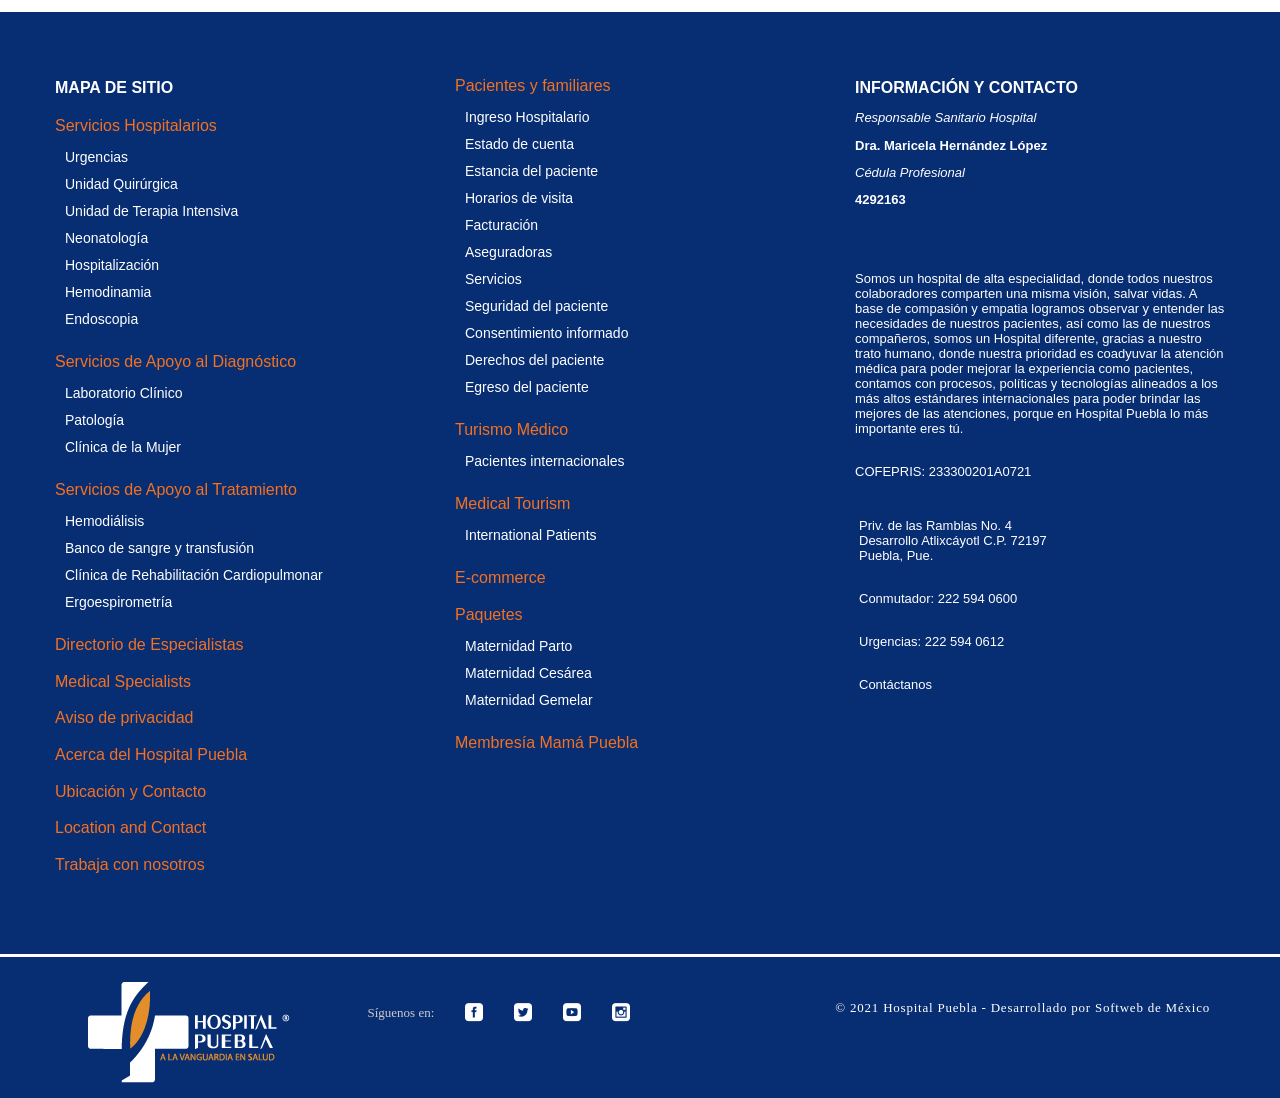
==== commit 67c5d26a: "Change chatbot API key in index.html Updated API key for chatbot integration." ====
--- a/index.html
+++ b/index.html
@@ -1640,7 +1640,7 @@
 </script>
 <bsc-chat
     id="chatbot"
-    apikey="daabde1da7514fef8603aaf1a465a24c"
+    apikey="3918eb6b6c624e6ba88c488de478243b"
     theme="webchat/theme.json"
     configs='{
       "maximized": false,
